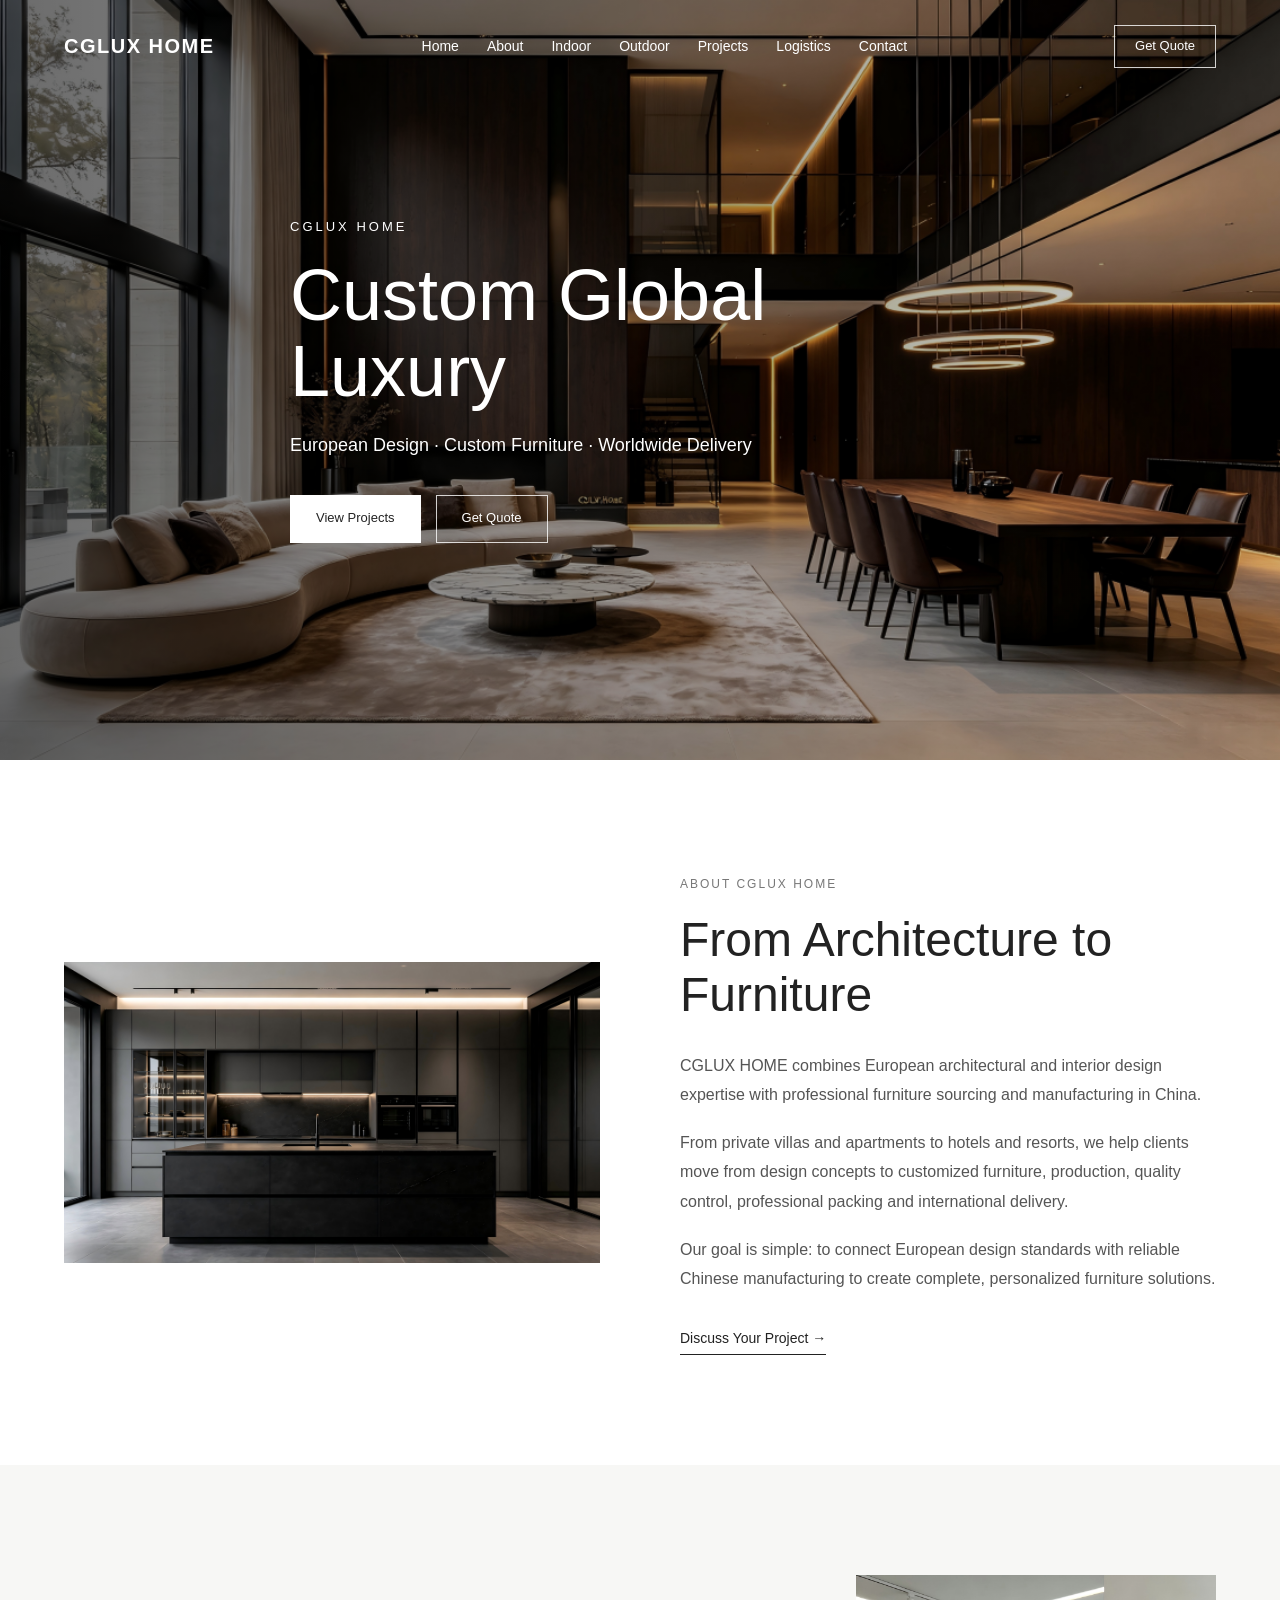
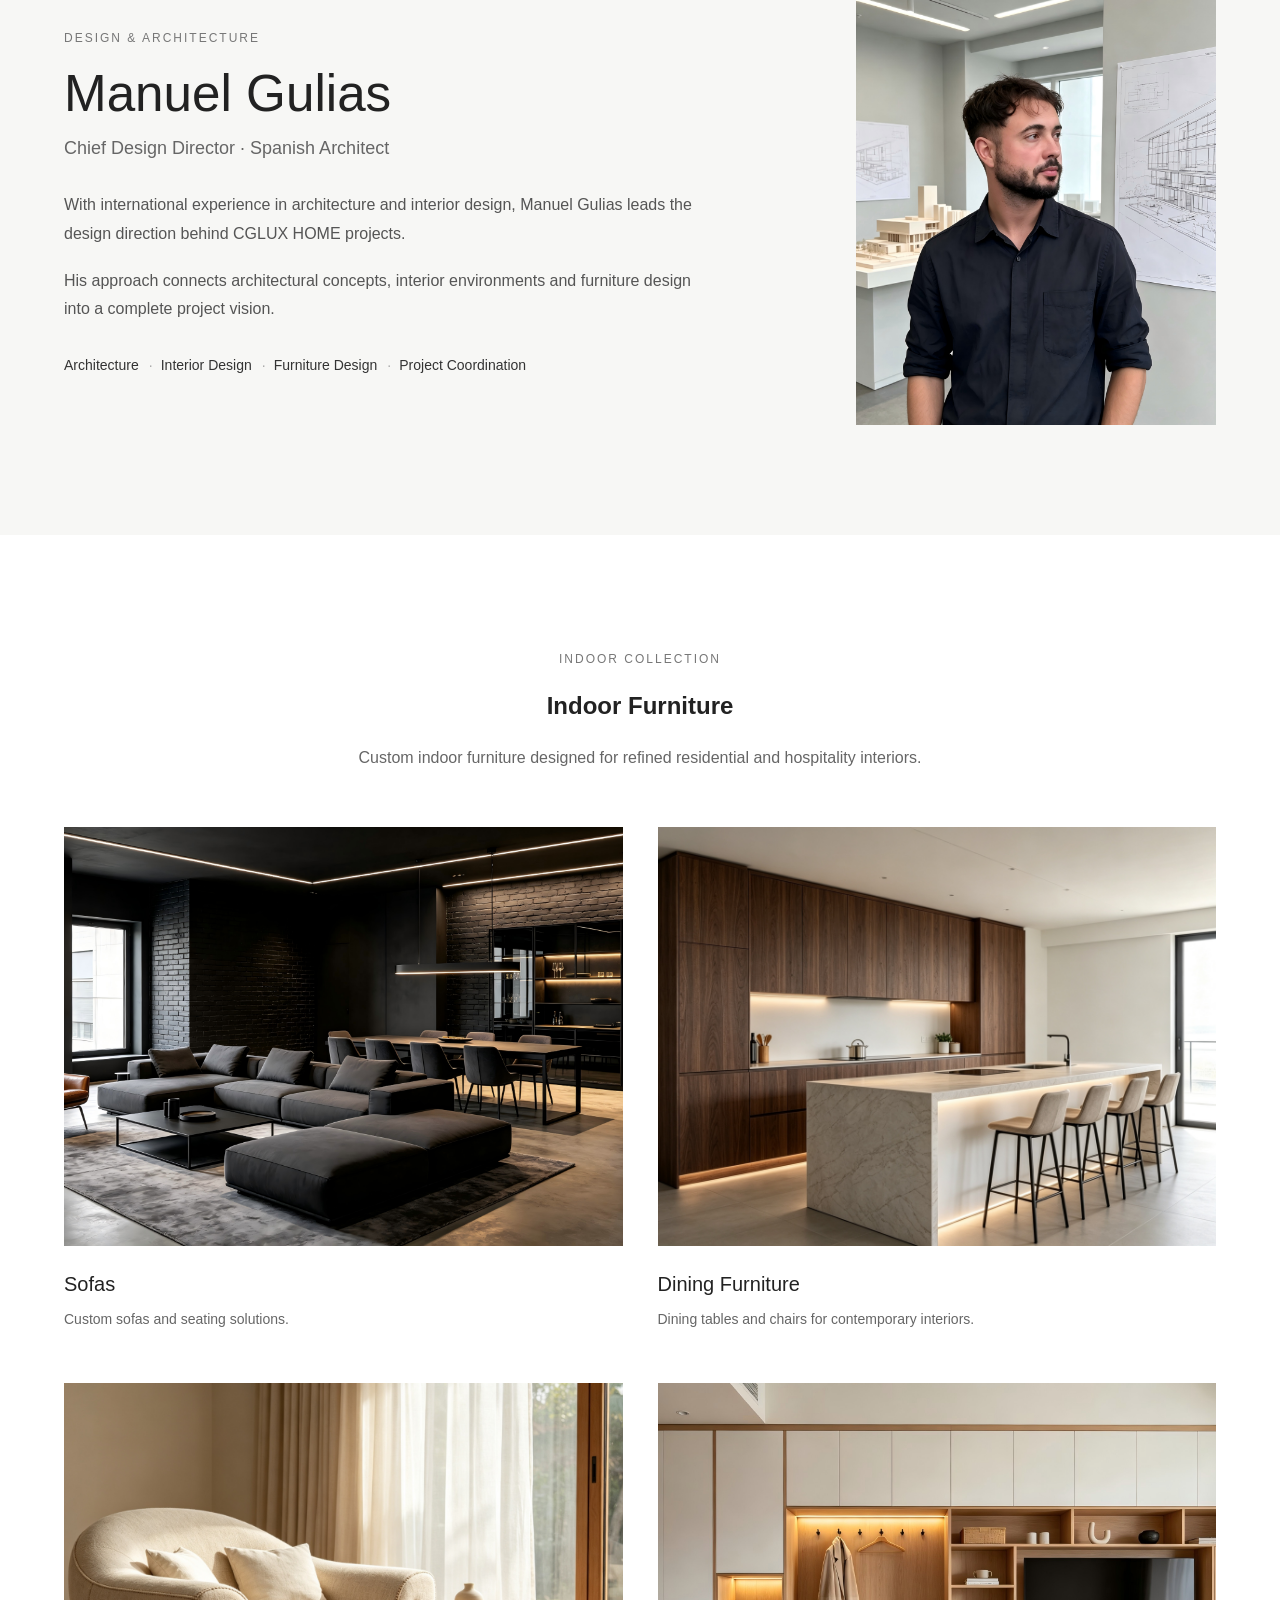
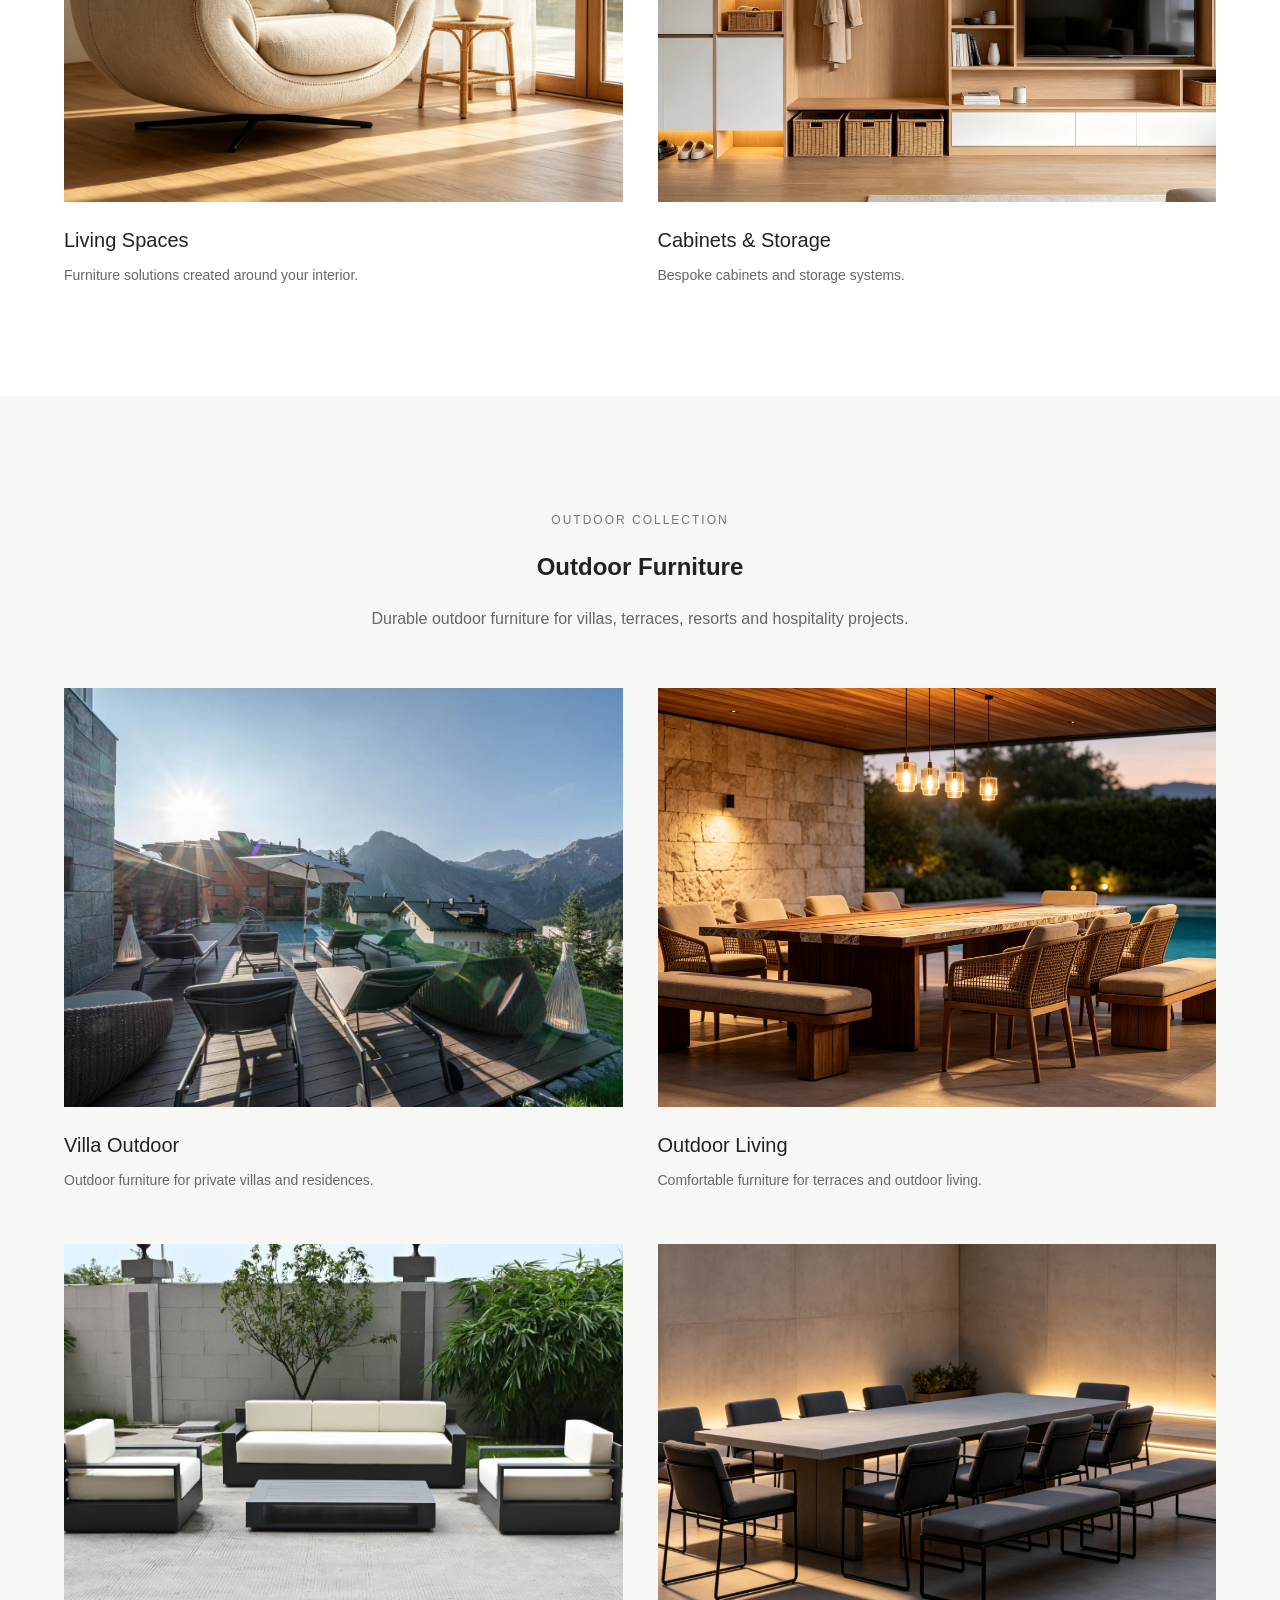
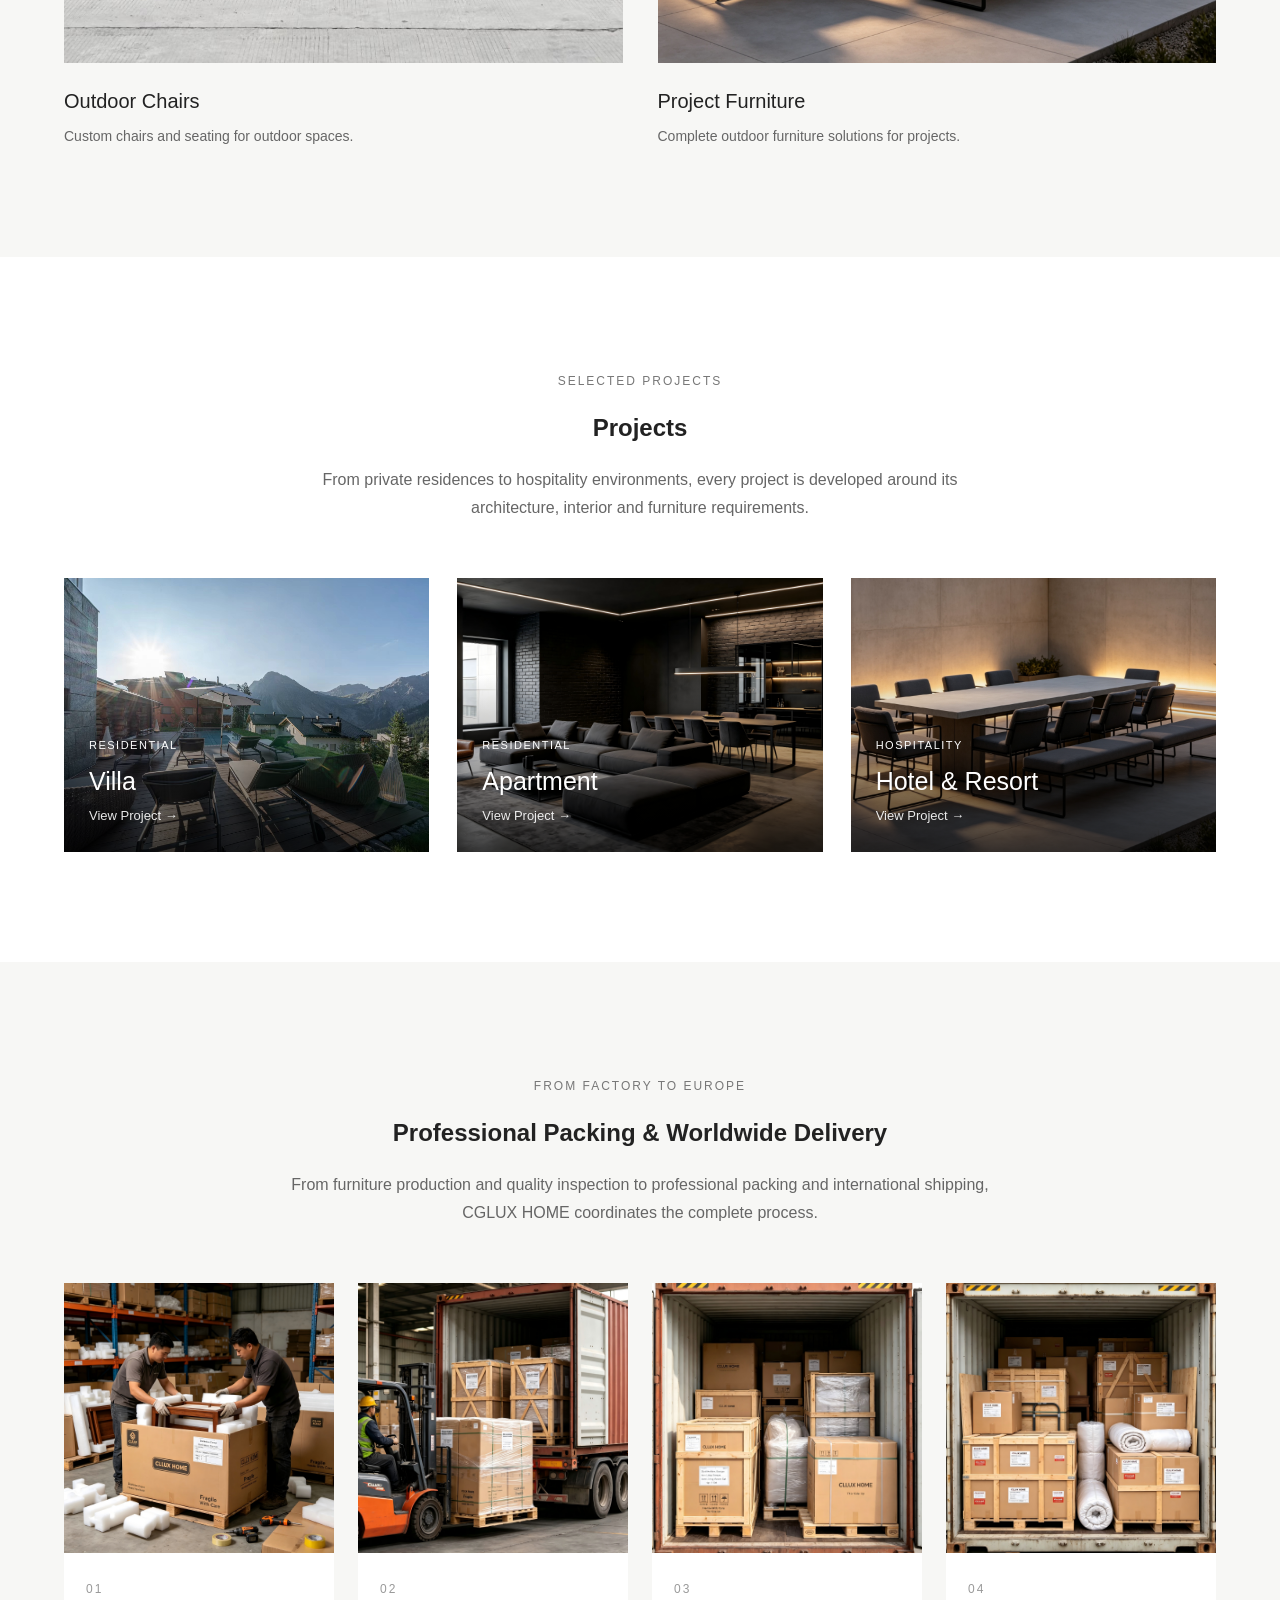
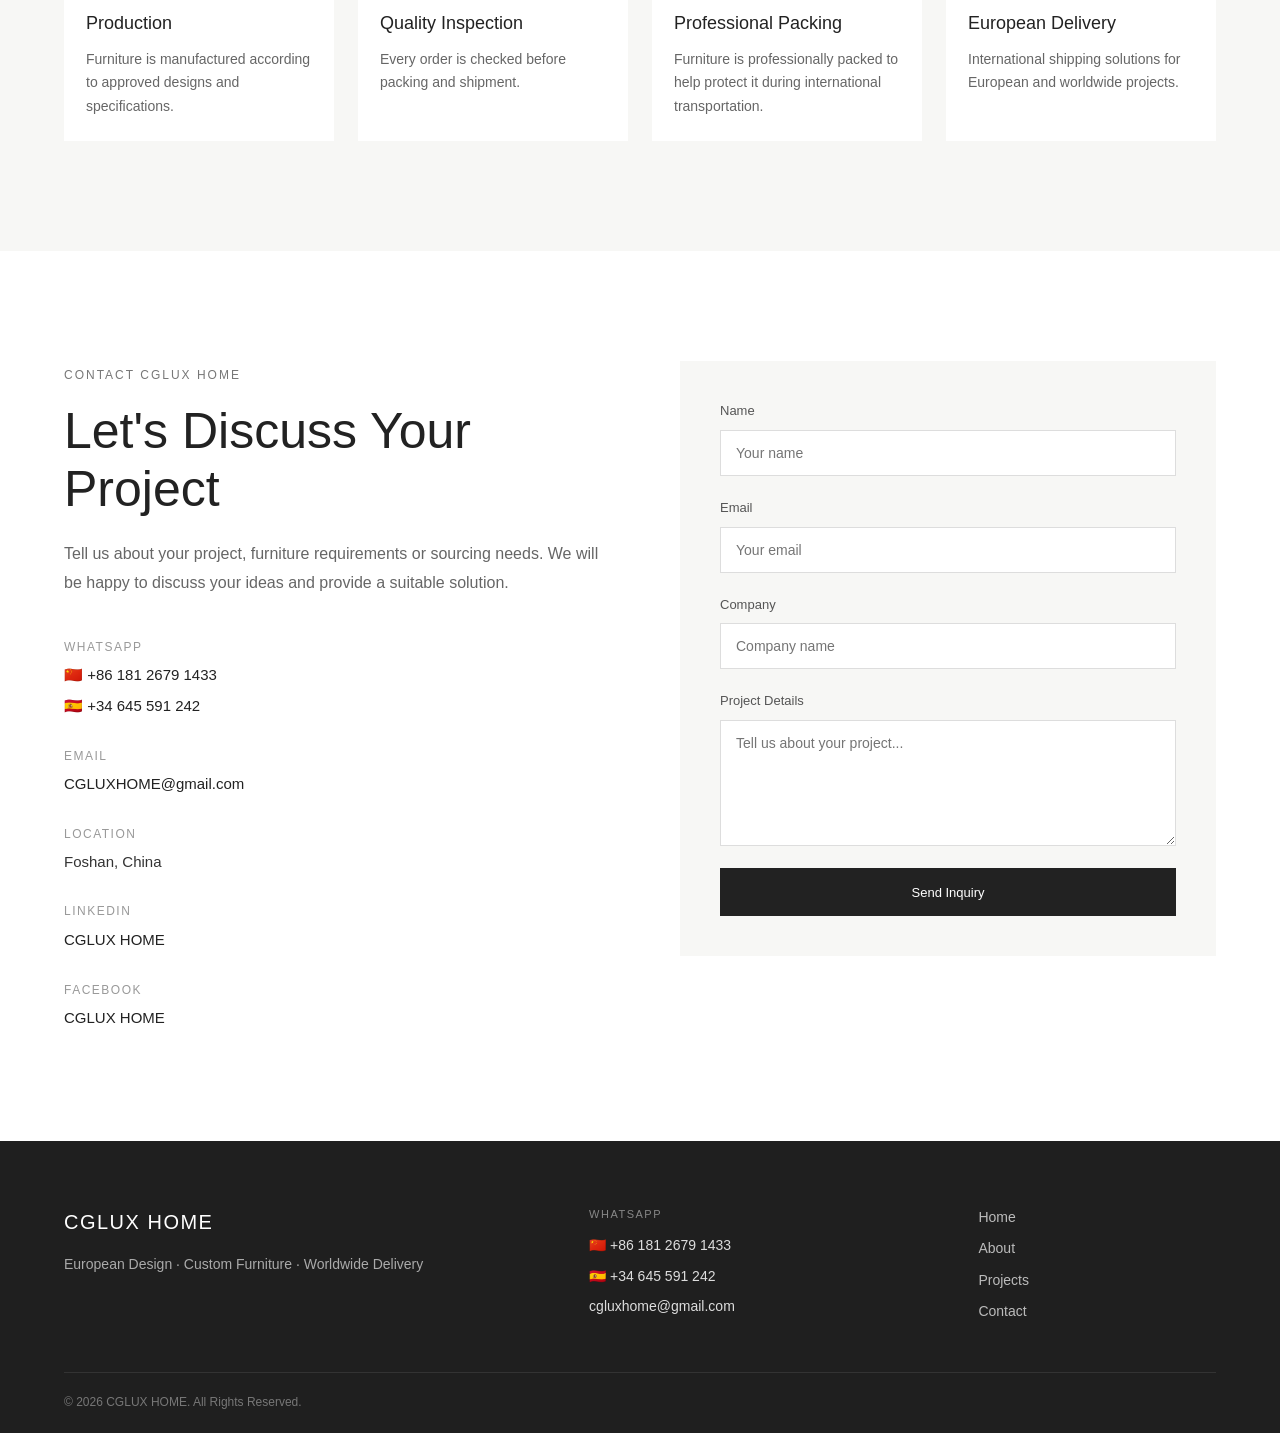
==== index.html @ 219943bb "Correct email address in index.html" ====
<!DOCTYPE html>
<html lang="en">

<head>

    <meta charset="UTF-8">

    <meta
        name="viewport"
        content="width=device-width, initial-scale=1.0"
    >

    <title>
        CGLUX HOME | Architecture, Interior & Custom Furniture
    </title>

    <meta
        name="description"
        content="CGLUX HOME combines European architecture and interior design expertise with custom furniture sourcing and manufacturing in China for villas, apartments, hotels and resorts."
    >

    <link
        rel="stylesheet"
        href="css/style.css"
    >

</head>


<body>


<!-- ================= HEADER ================= -->

<header class="header">

    <div class="container header-inner">

        <a
            href="#home"
            class="logo"
        >
            CGLUX HOME
        </a>


        <nav class="nav">

            <a href="#home">Home</a>

            <a href="#about">About</a>

            <a href="#indoor">Indoor</a>

            <a href="#outdoor">Outdoor</a>

            <a href="#projects">Projects</a>

            <a href="#logistics">Logistics</a>

            <a href="#contact">Contact</a>

        </nav>


        <a
            href="#contact"
            class="header-cta"
        >
            Get Quote
        </a>

    </div>

</header>



<!-- ================= HERO ================= -->

<section
    class="hero"
    id="home"
    style="background-image:url('assets/images/hero/indooertable.png');"
>

    <div class="hero-overlay"></div>


    <div class="container hero-content">

        <p class="hero-label">
            CGLUX HOME
        </p>


        <h1>
            Custom Global Luxury
        </h1>


        <p class="hero-subtitle">
            European Design · Custom Furniture · Worldwide Delivery
        </p>


        <div class="hero-buttons">

            <a
                href="#projects"
                class="btn btn-light"
            >
                View Projects
            </a>


            <a
                href="#contact"
                class="btn btn-outline"
            >
                Get Quote
            </a>

        </div>

    </div>

</section>



<!-- ================= ABOUT ================= -->

<section
    class="section about-section"
    id="about"
>

    <div class="container about-grid">


        <div class="about-image">

            <img
                src="assets/images/hero/about/about/indoorkicten.png"
                alt="Custom furniture interior design"
            >

        </div>



        <div class="about-content">

            <span class="section-label">
                ABOUT CGLUX HOME
            </span>


            <h2>
                From Architecture to Furniture
            </h2>


            <p>
                CGLUX HOME combines European architectural and interior
                design expertise with professional furniture sourcing
                and manufacturing in China.
            </p>


            <p>
                From private villas and apartments to hotels and resorts,
                we help clients move from design concepts to customized
                furniture, production, quality control, professional
                packing and international delivery.
            </p>


            <p>
                Our goal is simple: to connect European design standards
                with reliable Chinese manufacturing to create complete,
                personalized furniture solutions.
            </p>


            <a
                href="#contact"
                class="text-link"
            >
                Discuss Your Project →
            </a>

        </div>

    </div>

</section>



<!-- ================= DESIGNER ================= -->

<section
    class="section designer-section"
>

    <div class="container designer-grid">


        <div class="designer-content">

            <span class="section-label">
                DESIGN & ARCHITECTURE
            </span>


            <h2>
                Manuel Gulias
            </h2>


            <h3>
                Chief Design Director · Spanish Architect
            </h3>


            <p>
                With international experience in architecture and
                interior design, Manuel Gulias leads the design direction
                behind CGLUX HOME projects.
            </p>


            <p>
                His approach connects architectural concepts, interior
                environments and furniture design into a complete
                project vision.
            </p>


            <div class="designer-services">

                <span>
                    Architecture
                </span>

                <span>
                    Interior Design
                </span>

                <span>
                    Furniture Design
                </span>

                <span>
                    Project Coordination
                </span>

            </div>

        </div>



        <div class="designer-image">

            <img
                src="assets/images/hero/designer/manuel-gulias1.png"
                alt="Manuel Gulias Spanish Architect"
            >

        </div>

    </div>

</section>



<!-- ================= INDOOR ================= -->

<section
    class="section products-section"
    id="indoor"
>

    <div class="container">


        <div class="section-heading">

            <span class="section-label">
                INDOOR COLLECTION
            </span>


            <h2>
                Indoor Furniture
            </h2>


            <p>
                Custom indoor furniture designed for refined residential
                and hospitality interiors.
            </p>

        </div>



        <div class="product-grid">


            <div class="product-card">

                <div class="product-image">

                    <img
                        src="assets/images/hero/Indoor/indoorsofa.png"
                        alt="Custom indoor sofa"
                    >

                </div>


                <h3>
                    Sofas
                </h3>


                <p>
                    Custom sofas and seating solutions.
                </p>

            </div>



            <div class="product-card">

                <div class="product-image">

                    <img
                        src="assets/images/hero/Indoor/dining3.png"
                        alt="Custom dining furniture"
                    >

                </div>


                <h3>
                    Dining Furniture
                </h3>


                <p>
                    Dining tables and chairs for contemporary interiors.
                </p>

            </div>



            <div class="product-card">

                <div class="product-image">

                    <img
                        src="assets/images/hero/Indoor/indoor%206.png"
                        alt="Custom indoor furniture"
                    >

                </div>


                <h3>
                    Living Spaces
                </h3>


                <p>
                    Furniture solutions created around your interior.
                </p>

            </div>



            <div class="product-card">

                <div class="product-image">

                    <img
                        src="assets/images/hero/Indoor/lockers.png"
                        alt="Custom cabinets and storage"
                    >

                </div>


                <h3>
                    Cabinets & Storage
                </h3>


                <p>
                    Bespoke cabinets and storage systems.
                </p>

            </div>


        </div>

    </div>

</section>



<!-- ================= OUTDOOR ================= -->

<section
    class="section products-section outdoor-section"
    id="outdoor"
>

    <div class="container">


        <div class="section-heading">

            <span class="section-label">
                OUTDOOR COLLECTION
            </span>


            <h2>
                Outdoor Furniture
            </h2>


            <p>
                Durable outdoor furniture for villas, terraces,
                resorts and hospitality projects.
            </p>

        </div>



        <div class="product-grid">


            <div class="product-card">

                <div class="product-image">

                    <img
                        src="assets/images/hero/outdoor/outdoorvill.jpg"
                        alt="Outdoor villa furniture"
                    >

                </div>


                <h3>
                    Villa Outdoor
                </h3>


                <p>
                    Outdoor furniture for private villas and residences.
                </p>

            </div>



            <div class="product-card">

                <div class="product-image">

                    <img
                        src="assets/images/hero/outdoor/outdoor%206.png"
                        alt="Outdoor furniture"
                    >

                </div>


                <h3>
                    Outdoor Living
                </h3>


                <p>
                    Comfortable furniture for terraces and outdoor living.
                </p>

            </div>



            <div class="product-card">

                <div class="product-image">

                    <img
                        src="assets/images/hero/outdoor/outdoorchair.jpg"
                        alt="Outdoor chairs"
                    >

                </div>


                <h3>
                    Outdoor Chairs
                </h3>


                <p>
                    Custom chairs and seating for outdoor spaces.
                </p>

            </div>



            <div class="product-card">

                <div class="product-image">

                    <img
                        src="assets/images/hero/outdoor/outdoorpj.png"
                        alt="Outdoor furniture project"
                    >

                </div>


                <h3>
                    Project Furniture
                </h3>


                <p>
                    Complete outdoor furniture solutions for projects.
                </p>

            </div>


        </div>

    </div>

</section>



<!-- ================= PROJECTS ================= -->

<section
    class="section projects-section"
    id="projects"
>

    <div class="container">


        <div class="section-heading">

            <span class="section-label">
                SELECTED PROJECTS
            </span>


            <h2>
                Projects
            </h2>


            <p>
                From private residences to hospitality environments,
                every project is developed around its architecture,
                interior and furniture requirements.
            </p>

        </div>



        <div class="project-grid">


            <a
                href="projects/villa.html"
                class="project-card"
            >

                <img
                    src="assets/images/hero/outdoor/outdoorvill.jpg"
                    alt="Villa project"
                >


                <div class="project-overlay">

                    <span>
                        Residential
                    </span>


                    <h3>
                        Villa
                    </h3>


                    <p>
                        View Project →
                    </p>

                </div>

            </a>



            <a
                href="projects/apartment.html"
                class="project-card"
            >

                <img
                    src="assets/images/hero/Indoor/indoorsofa.png"
                    alt="Apartment project"
                >


                <div class="project-overlay">

                    <span>
                        Residential
                    </span>


                    <h3>
                        Apartment
                    </h3>


                    <p>
                        View Project →
                    </p>

                </div>

            </a>



            <a
                href="projects/hospitality.html"
                class="project-card"
            >

                <img
                    src="assets/images/hero/outdoor/outdoorpj.png"
                    alt="Hospitality project"
                >


                <div class="project-overlay">

                    <span>
                        Hospitality
                    </span>


                    <h3>
                        Hotel & Resort
                    </h3>


                    <p>
                        View Project →
                    </p>

                </div>

            </a>


        </div>

    </div>

</section>



<!-- ================= LOGISTICS ================= -->

<section
    class="section logistics-section"
    id="logistics"
>

    <div class="container">


        <div class="section-heading">

            <span class="section-label">
                FROM FACTORY TO EUROPE
            </span>


            <h2>
                Professional Packing & Worldwide Delivery
            </h2>


            <p>
                From furniture production and quality inspection to
                professional packing and international shipping,
                CGLUX HOME coordinates the complete process.
            </p>

        </div>



        <div class="logistics-grid">


            <div class="logistics-card">

                <img
                    src="assets/images/hero/delivery/Delivery01.png"
                    alt="Furniture production"
                >


                <div class="logistics-content">

                    <span>
                        01
                    </span>


                    <h3>
                        Production
                    </h3>


                    <p>
                        Furniture is manufactured according to
                        approved designs and specifications.
                    </p>

                </div>

            </div>



            <div class="logistics-card">

                <img
                    src="assets/images/hero/delivery/Delivery02.png"
                    alt="Furniture quality inspection"
                >


                <div class="logistics-content">

                    <span>
                        02
                    </span>


                    <h3>
                        Quality Inspection
                    </h3>


                    <p>
                        Every order is checked before packing and shipment.
                    </p>

                </div>

            </div>



            <div class="logistics-card">

                <img
                    src="assets/images/hero/delivery/Delivery03.png"
                    alt="Professional furniture packing"
                >


                <div class="logistics-content">

                    <span>
                        03
                    </span>


                    <h3>
                        Professional Packing
                    </h3>


                    <p>
                        Furniture is professionally packed to help
                        protect it during international transportation.
                    </p>

                </div>

            </div>



            <div class="logistics-card">

                <img
                    src="assets/images/hero/delivery/Delivery04.png"
                    alt="European furniture delivery"
                >


                <div class="logistics-content">

                    <span>
                        04
                    </span>


                    <h3>
                        European Delivery
                    </h3>


                    <p>
                        International shipping solutions for
                        European and worldwide projects.
                    </p>

                </div>

            </div>


        </div>

    </div>

</section>



<!-- ================= CONTACT ================= -->

<section
    class="section contact-section"
    id="contact"
>

    <div class="container contact-grid">


        <div class="contact-content">

            <span class="section-label">
                CONTACT CGLUX HOME
            </span>


            <h2>
                Let's Discuss Your Project
            </h2>


            <p>
                Tell us about your project, furniture requirements
                or sourcing needs. We will be happy to discuss
                your ideas and provide a suitable solution.
            </p>


            <div class="contact-details">


                <div class="contact-item">

                    <span>
                        WhatsApp
                    </span>


                    <a
                        href="https://wa.me/8618126791433"
                        target="_blank"
                        rel="noopener"
                    >
                        🇨🇳 +86 181 2679 1433
                    </a>


                    <a
                        href="https://wa.me/34645591242"
                        target="_blank"
                        rel="noopener"
                    >
                        🇪🇸 +34 645 591 242
                    </a>

                </div>



                <div class="contact-item">

                    <span>
                        Email
                    </span>


                    <a
                        href="mailto:CGLUXHOME@gmail.com"
                    >
                        CGLUXHOME@gmail.com
                    </a>

                </div>



                <div class="contact-item">

                    <span>
                        Location
                    </span>


                    <p>
                        Foshan, China
                    </p>

                </div>



                <div class="contact-item">

                    <span>
                        LinkedIn
                    </span>


                    <a
                        href="https://www.linkedin.com/in/ccluxhome/"
                        target="_blank"
                        rel="noopener"
                    >
                        CGLUX HOME
                    </a>

                </div>



                <div class="contact-item">

                    <span>
                        Facebook
                    </span>


                    <a
                        href="https://www.facebook.com/profile.php?id=61577433806912"
                        target="_blank"
                        rel="noopener"
                    >
                        CGLUX HOME
                    </a>

                </div>


            </div>

        </div>



        <div class="contact-form-wrapper">

            <form
                class="contact-form"
                action="https://formsubmit.co/CGLUXHOME@gmail.com"
                method="POST"
            >

                <input
                    type="hidden"
                    name="_subject"
                    value="New CGLUX HOME Project Inquiry"
                >

                <input
                    type="hidden"
                    name="_captcha"
                    value="false"
                >

                <input
                    type="hidden"
                    name="_template"
                    value="table"
                >


                <div class="form-group">

                    <label for="name">
                        Name
                    </label>


                    <input
                        type="text"
                        id="name"
                        name="name"
                        placeholder="Your name"
                        required
                    >

                </div>



                <div class="form-group">

                    <label for="email">
                        Email
                    </label>


                    <input
                        type="email"
                        id="email"
                        name="email"
                        placeholder="Your email"
                        required
                    >

                </div>



                <div class="form-group">

                    <label for="company">
                        Company
                    </label>


                    <input
                        type="text"
                        id="company"
                        name="company"
                        placeholder="Company name"
                    >

                </div>



                <div class="form-group">

                    <label for="message">
                        Project Details
                    </label>


                    <textarea
                        id="message"
                        name="message"
                        rows="6"
                        placeholder="Tell us about your project..."
                        required
                    ></textarea>

                </div>



                <button
                    type="submit"
                    class="btn btn-dark"
                >
                    Send Inquiry
                </button>

            </form>

        </div>

    </div>

</section>



<!-- ================= FOOTER ================= -->

<footer class="footer">

    <div class="container footer-inner">


        <div class="footer-brand">

            <a
                href="#home"
                class="footer-logo"
            >
                CGLUX HOME
            </a>


            <p>
                European Design · Custom Furniture · Worldwide Delivery
            </p>

        </div>



        <div class="footer-contact">

            <span>
                WhatsApp
            </span>


            <a
                href="https://wa.me/8618126791433"
                target="_blank"
                rel="noopener"
            >
                🇨🇳 +86 181 2679 1433
            </a>


            <a
                href="https://wa.me/34645591242"
                target="_blank"
                rel="noopener"
            >
                🇪🇸 +34 645 591 242
            </a>


            <a
                href="mailto:cgluxhome@gmail.com"
            >
                cgluxhome@gmail.com
            </a>

        </div>



        <div class="footer-links">

            <a href="#home">
                Home
            </a>


            <a href="#about">
                About
            </a>


            <a href="#projects">
                Projects
            </a>


            <a href="#contact">
                Contact
            </a>

        </div>

    </div>



    <div class="container footer-bottom">

        <p>
            © 2026 CGLUX HOME. All Rights Reserved.
        </p>

    </div>

</footer>



</body>

</html>
---- css/style.css ----
* {
    margin: 0;
    padding: 0;
    box-sizing: border-box;
}


html {
    scroll-behavior: smooth;
}


body {
    font-family:
        "Helvetica Neue",
        Arial,
        sans-serif;

    color: #222;

    background: #fff;

    line-height: 1.6;
}


img {
    width: 100%;
    display: block;
}


a {
    text-decoration: none;
    color: inherit;
}


.container {
    width: min(1180px, 90%);
    margin: 0 auto;
}


.section {
    padding: 110px 0;
}


.section-label {
    display: inline-block;

    font-size: 12px;

    letter-spacing: 2px;

    text-transform: uppercase;

    color: #777;

    margin-bottom: 18px;
}


.section-heading {
    max-width: 720px;

    margin: 0 auto 55px;

    text-align: center;
}


.section-heading h2 {
    margin-bottom: 18px;
}


.section-heading p {
    color: #666;

    line-height: 1.8;
}


/* ================= HEADER ================= */

.header {
    position: absolute;

    top: 0;
    left: 0;

    width: 100%;

    z-index: 20;

    padding: 25px 0;

    color: #fff;
}


.header-inner {
    display: flex;

    align-items: center;

    justify-content: space-between;

    gap: 30px;
}


.logo {
    font-size: 20px;

    font-weight: 600;

    letter-spacing: 1.5px;
}


.nav {
    display: flex;

    align-items: center;

    gap: 28px;
}


.nav a {
    font-size: 14px;

    transition: opacity 0.3s ease;
}


.nav a:hover {
    opacity: 0.65;
}


.header-cta {
    padding: 10px 20px;

    border: 1px solid rgba(255,255,255,0.8);

    font-size: 13px;

    transition: all 0.3s ease;
}


.header-cta:hover {
    background: #fff;

    color: #222;
}


/* ================= HERO ================= */

.hero {
    min-height: 760px;

    display: flex;

    align-items: center;

    position: relative;

    background-position: center center;

    background-size: cover;

    background-repeat: no-repeat;

    color: #fff;
}


.hero-overlay {
    position: absolute;

    inset: 0;

    background:
        linear-gradient(
            90deg,
            rgba(0,0,0,0.58),
            rgba(0,0,0,0.18)
        );
}


.hero-content {
    position: relative;

    z-index: 2;

    max-width: 700px;
}


.hero-label {
    font-size: 13px;

    letter-spacing: 3px;

    margin-bottom: 20px;
}


.hero h1 {
    font-size: clamp(42px, 6vw, 72px);

    line-height: 1.05;

    font-weight: 500;

    margin-bottom: 22px;
}


.hero-subtitle {
    font-size: 18px;

    margin-bottom: 35px;
}


.hero-buttons {
    display: flex;

    gap: 15px;

    flex-wrap: wrap;
}


.btn {
    display: inline-flex;

    align-items: center;

    justify-content: center;

    min-height: 48px;

    padding: 0 25px;

    font-size: 13px;

    border: 1px solid transparent;

    cursor: pointer;

    transition: all 0.3s ease;
}


.btn-light {
    background: #fff;

    color: #222;
}


.btn-light:hover {
    background: transparent;

    color: #fff;

    border-color: #fff;
}


.btn-outline {
    border-color: rgba(255,255,255,0.8);

    color: #fff;
}


.btn-outline:hover {
    background: #fff;

    color: #222;
}


.btn-dark {
    background: #222;

    color: #fff;

    border-color: #222;
}


.btn-dark:hover {
    background: #444;

    border-color: #444;
}


/* ================= ABOUT ================= */

.about-section {
    background: #fff;
}


.about-grid {
    display: grid;

    grid-template-columns: 1fr 1fr;

    align-items: center;

    gap: 80px;
}


.about-image {
    width: 100%;

    overflow: hidden;

    background: #f3f3f3;
}


.about-image img {
    width: 100%;

    height: auto;

    display: block;

    object-fit: contain;
}


.about-content {
    max-width: 570px;
}


.about-content h2 {
    font-size: clamp(34px, 4vw, 48px);

    line-height: 1.15;

    font-weight: 500;

    margin-bottom: 28px;
}


.about-content p {
    color: #555;

    line-height: 1.85;

    margin-bottom: 18px;
}


.text-link {
    display: inline-block;

    margin-top: 15px;

    font-size: 14px;

    border-bottom: 1px solid #222;

    padding-bottom: 5px;
}


/* ================= DESIGNER ================= */

.designer-section {
    background: #f7f7f5;
}


.designer-grid {
    display: grid;

    grid-template-columns: minmax(0, 1.2fr) minmax(280px, 0.65fr);

    align-items: center;

    gap: 90px;
}


.designer-content {
    max-width: 650px;
}


.designer-content h2 {
    font-size: clamp(36px, 4vw, 52px);

    line-height: 1.1;

    font-weight: 500;

    margin-bottom: 12px;
}


.designer-content h3 {
    font-size: 18px;

    font-weight: 400;

    color: #666;

    margin-bottom: 28px;
}


.designer-content p {
    color: #555;

    line-height: 1.8;

    margin-bottom: 18px;
}


.designer-services {
    display: flex;

    flex-wrap: wrap;

    gap: 10px 22px;

    margin-top: 30px;
}


.designer-services span {
    font-size: 14px;

    color: #333;

    position: relative;
}


.designer-services span:not(:last-child)::after {
    content: "·";

    position: absolute;

    right: -14px;

    color: #aaa;
}


/*
    Designer photo:
    Keep the original image ratio.
    Do NOT crop.
    Keep the image smaller and balanced.
*/

.designer-image {
    width: 100%;

    max-width: 360px;

    justify-self: end;

    background: transparent;

    overflow: visible;
}


.designer-image img {
    width: 100%;

    height: auto;

    display: block;

    object-fit: contain;
}


/* ================= PRODUCTS ================= */

.products-section {
    background: #fff;
}


.product-grid {
    display: grid;

    grid-template-columns:
        repeat(2, minmax(0, 1fr));

    gap: 52px 35px;
}


.product-card {
    min-width: 0;
}


.product-image {
    width: 100%;

    aspect-ratio: 4 / 3;

    overflow: hidden;

    background: #f5f5f5;

    margin-bottom: 22px;
}


.product-image img {
    width: 100%;

    height: 100%;

    object-fit: cover;

    object-position: center;

    transition:
        transform 0.4s ease;
}


.product-card:hover .product-image img {
    transform: scale(1.03);
}


.product-card h3 {
    font-size: 20px;

    font-weight: 500;

    margin-bottom: 8px;
}


.product-card p {
    color: #666;

    font-size: 14px;
}


/* ================= OUTDOOR ================= */

.outdoor-section {
    background: #f7f7f5;
}


/* ================= PROJECTS ================= */

.projects-section {
    background: #fff;
}


.project-grid {
    display: grid;

    grid-template-columns:
        repeat(3, minmax(0, 1fr));

    gap: 28px;
}


.project-card {
    position: relative;

    aspect-ratio: 4 / 3;

    overflow: hidden;

    background: #eee;

    display: block;
}


.project-card > img {
    width: 100%;

    height: 100%;

    object-fit: cover;

    object-position: center;

    transition:
        transform 0.5s ease;
}


.project-card:hover > img {
    transform: scale(1.04);
}


.project-overlay {
    position: absolute;

    left: 0;

    bottom: 0;

    width: 100%;

    padding: 55px 25px 25px;

    color: #fff;

    background:
        linear-gradient(
            transparent,
            rgba(0,0,0,0.72)
        );
}


.project-overlay span {
    font-size: 11px;

    letter-spacing: 1.5px;

    text-transform: uppercase;
}


.project-overlay h3 {
    font-size: 25px;

    font-weight: 500;

    margin: 5px 0;
}


.project-overlay p {
    font-size: 13px;

    opacity: 0.9;
}


/* ================= LOGISTICS ================= */

.logistics-section {
    background: #f7f7f5;
}


.logistics-grid {
    display: grid;

    grid-template-columns:
        repeat(4, minmax(0, 1fr));

    gap: 24px;
}


.logistics-card {
    background: #fff;

    overflow: hidden;
}


.logistics-card > img {
    width: 100%;

    aspect-ratio: 1 / 1;

    object-fit: cover;

    object-position: center;
}


.logistics-content {
    padding: 22px;
}


.logistics-content > span {
    font-size: 12px;

    letter-spacing: 2px;

    color: #999;
}


.logistics-content h3 {
    font-size: 18px;

    font-weight: 500;

    margin: 8px 0 10px;
}


.logistics-content p {
    color: #666;

    font-size: 14px;

    line-height: 1.7;
}


/* ================= CONTACT ================= */

.contact-section {
    background: #fff;
}


.contact-grid {
    display: grid;

    grid-template-columns:
        1fr 1fr;

    gap: 80px;

    align-items: start;
}


.contact-content {
    max-width: 560px;
}


.contact-content h2 {
    font-size: clamp(36px, 4vw, 50px);

    line-height: 1.15;

    font-weight: 500;

    margin-bottom: 22px;
}


.contact-content > p {
    color: #666;

    line-height: 1.8;

    margin-bottom: 40px;
}


.contact-details {
    display: flex;

    flex-direction: column;

    gap: 28px;
}


.contact-item {
    display: flex;

    flex-direction: column;

    align-items: flex-start;

    gap: 6px;
}


.contact-item > span {
    font-size: 12px;

    letter-spacing: 1.5px;

    text-transform: uppercase;

    color: #999;
}


.contact-item a {
    display: block;

    width: fit-content;

    font-size: 15px;

    color: #222;

    border-bottom: 1px solid transparent;

    transition:
        border-color 0.3s ease;
}


.contact-item a:hover {
    border-bottom-color: #222;
}


.contact-item p {
    font-size: 15px;

    color: #333;
}


/* ================= CONTACT FORM ================= */

.contact-form-wrapper {
    background: #f7f7f5;

    padding: 40px;
}


.contact-form {
    display: flex;

    flex-direction: column;

    gap: 22px;
}


.form-group {
    display: flex;

    flex-direction: column;

    gap: 8px;
}


.form-group label {
    font-size: 13px;

    color: #555;
}


.form-group input,
.form-group textarea {
    width: 100%;

    border: 1px solid #ddd;

    background: #fff;

    padding: 14px 15px;

    font-family: inherit;

    font-size: 14px;

    outline: none;
}


.form-group input:focus,
.form-group textarea:focus {
    border-color: #888;
}


.form-group textarea {
    resize: vertical;
}


/* ================= FOOTER ================= */

.footer {
    background: #1f1f1f;

    color: #fff;

    padding-top: 65px;
}


.footer-inner {
    display: grid;

    grid-template-columns:
        1.4fr 1fr 0.7fr;

    gap: 50px;

    padding-bottom: 50px;
}


.footer-logo {
    display: inline-block;

    font-size: 20px;

    letter-spacing: 1.5px;

    margin-bottom: 15px;
}


.footer-brand p {
    color: #aaa;

    font-size: 14px;
}


.footer-contact {
    display: flex;

    flex-direction: column;

    align-items: flex-start;

    gap: 8px;
}


.footer-contact > span {
    color: #888;

    font-size: 11px;

    letter-spacing: 1.5px;

    text-transform: uppercase;

    margin-bottom: 3px;
}


.footer-contact a {
    font-size: 14px;

    color: #ddd;

    transition: color 0.3s ease;
}


.footer-contact a:hover {
    color: #fff;
}


.footer-links {
    display: flex;

    flex-direction: column;

    gap: 9px;
}


.footer-links a {
    font-size: 14px;

    color: #bbb;

    transition: color 0.3s ease;
}


.footer-links a:hover {
    color: #fff;
}


.footer-bottom {
    border-top: 1px solid #333;

    padding: 20px 0;

    color: #777;

    font-size: 12px;
}


/* ================= TABLET ================= */

@media (max-width: 1100px) {

    .nav {
        gap: 18px;
    }


    .designer-grid {
        grid-template-columns:
            minmax(0, 1fr)
            minmax(250px, 0.55fr);

        gap: 55px;
    }


    .designer-image {
        max-width: 320px;
    }


    .logistics-grid {
        grid-template-columns:
            repeat(2, minmax(0, 1fr));
    }

}


/* ================= MOBILE ================= */

@media (max-width: 768px) {

    .section {
        padding: 75px 0;
    }


    .header {
        padding: 18px 0;
    }


    .header-inner {
        flex-wrap: wrap;

        gap: 15px;
    }


    .nav {
        order: 3;

        width: 100%;

        overflow-x: auto;

        justify-content: flex-start;

        padding-bottom: 4px;

        gap: 20px;
    }


    .nav a {
        white-space: nowrap;

        font-size: 13px;
    }


    .header-cta {
        margin-left: auto;
    }


    .hero {
        min-height: 680px;
    }


    .hero-content {
        padding-top: 70px;
    }


    .hero h1 {
        font-size: 43px;
    }


    .hero-subtitle {
        font-size: 16px;
    }


    .about-grid {
        grid-template-columns: 1fr;

        gap: 45px;
    }


    .about-content {
        max-width: 100%;
    }


    .about-image img {
        height: auto;

        object-fit: contain;
    }


    .designer-grid {
        grid-template-columns: 1fr;

        gap: 45px;
    }


    .designer-content {
        max-width: 100%;
    }


    .designer-image {
        width: 75%;

        max-width: 300px;

        justify-self: center;
    }


    .designer-image img {
        height: auto;

        object-fit: contain;
    }


    .product-grid {
        grid-template-columns: 1fr;

        gap: 45px;
    }


    .project-grid {
        grid-template-columns: 1fr;

        gap: 25px;
    }


    .logistics-grid {
        grid-template-columns: 1fr;
    }


    .logistics-card > img {
        aspect-ratio: 4 / 3;
    }


    .contact-grid {
        grid-template-columns: 1fr;

        gap: 50px;
    }


    .contact-form-wrapper {
        padding: 28px 22px;
    }


    .footer-inner {
        grid-template-columns: 1fr;

        gap: 35px;
    }

}


/* ================= SMALL MOBILE ================= */

@media (max-width: 480px) {

    .container {
        width: 90%;
    }


    .hero {
        min-height: 620px;
    }


    .hero h1 {
        font-size: 38px;
    }


    .hero-buttons {
        flex-direction: column;

        align-items: stretch;
    }


    .btn {
        width: 100%;
    }


    .designer-image {
        width: 80%;

        max-width: 280px;
    }


    .product-image {
        aspect-ratio: 4 / 3;
    }


    .project-card {
        aspect-ratio: 4 / 3;
    }

}
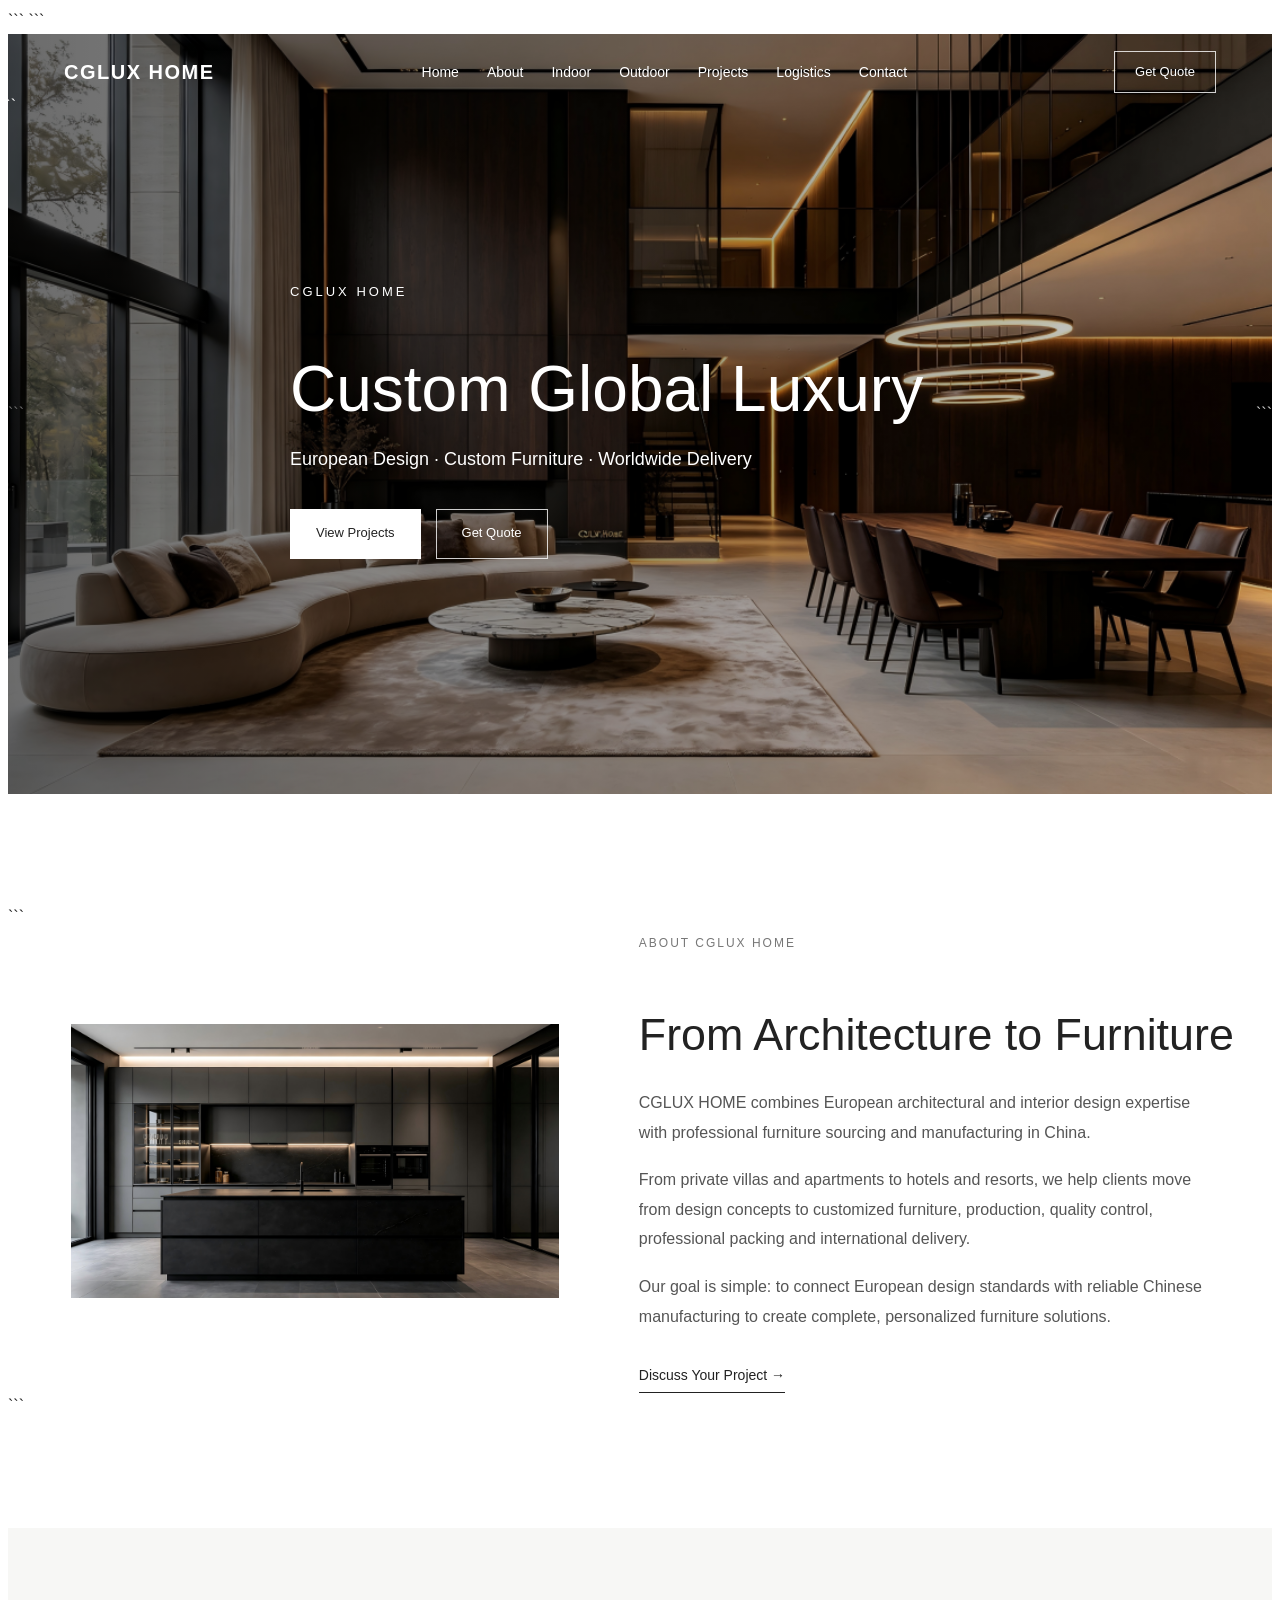
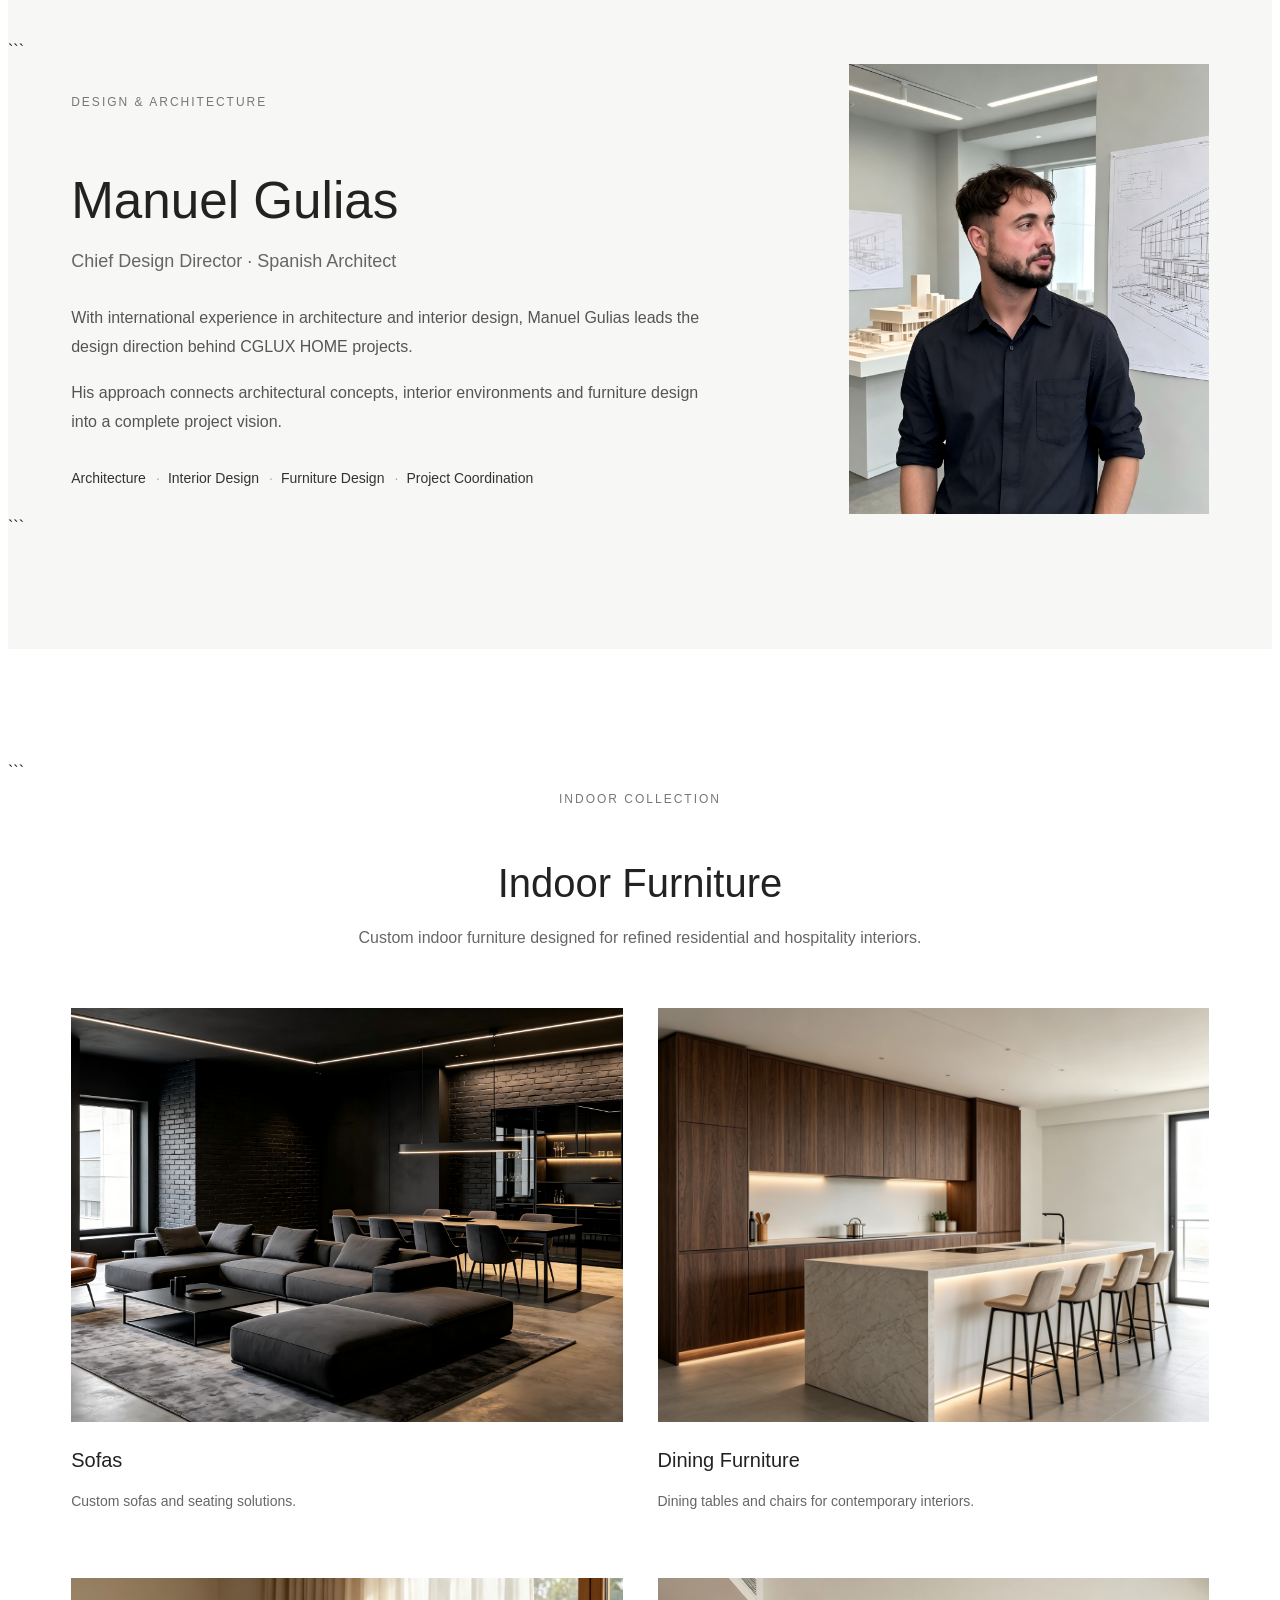
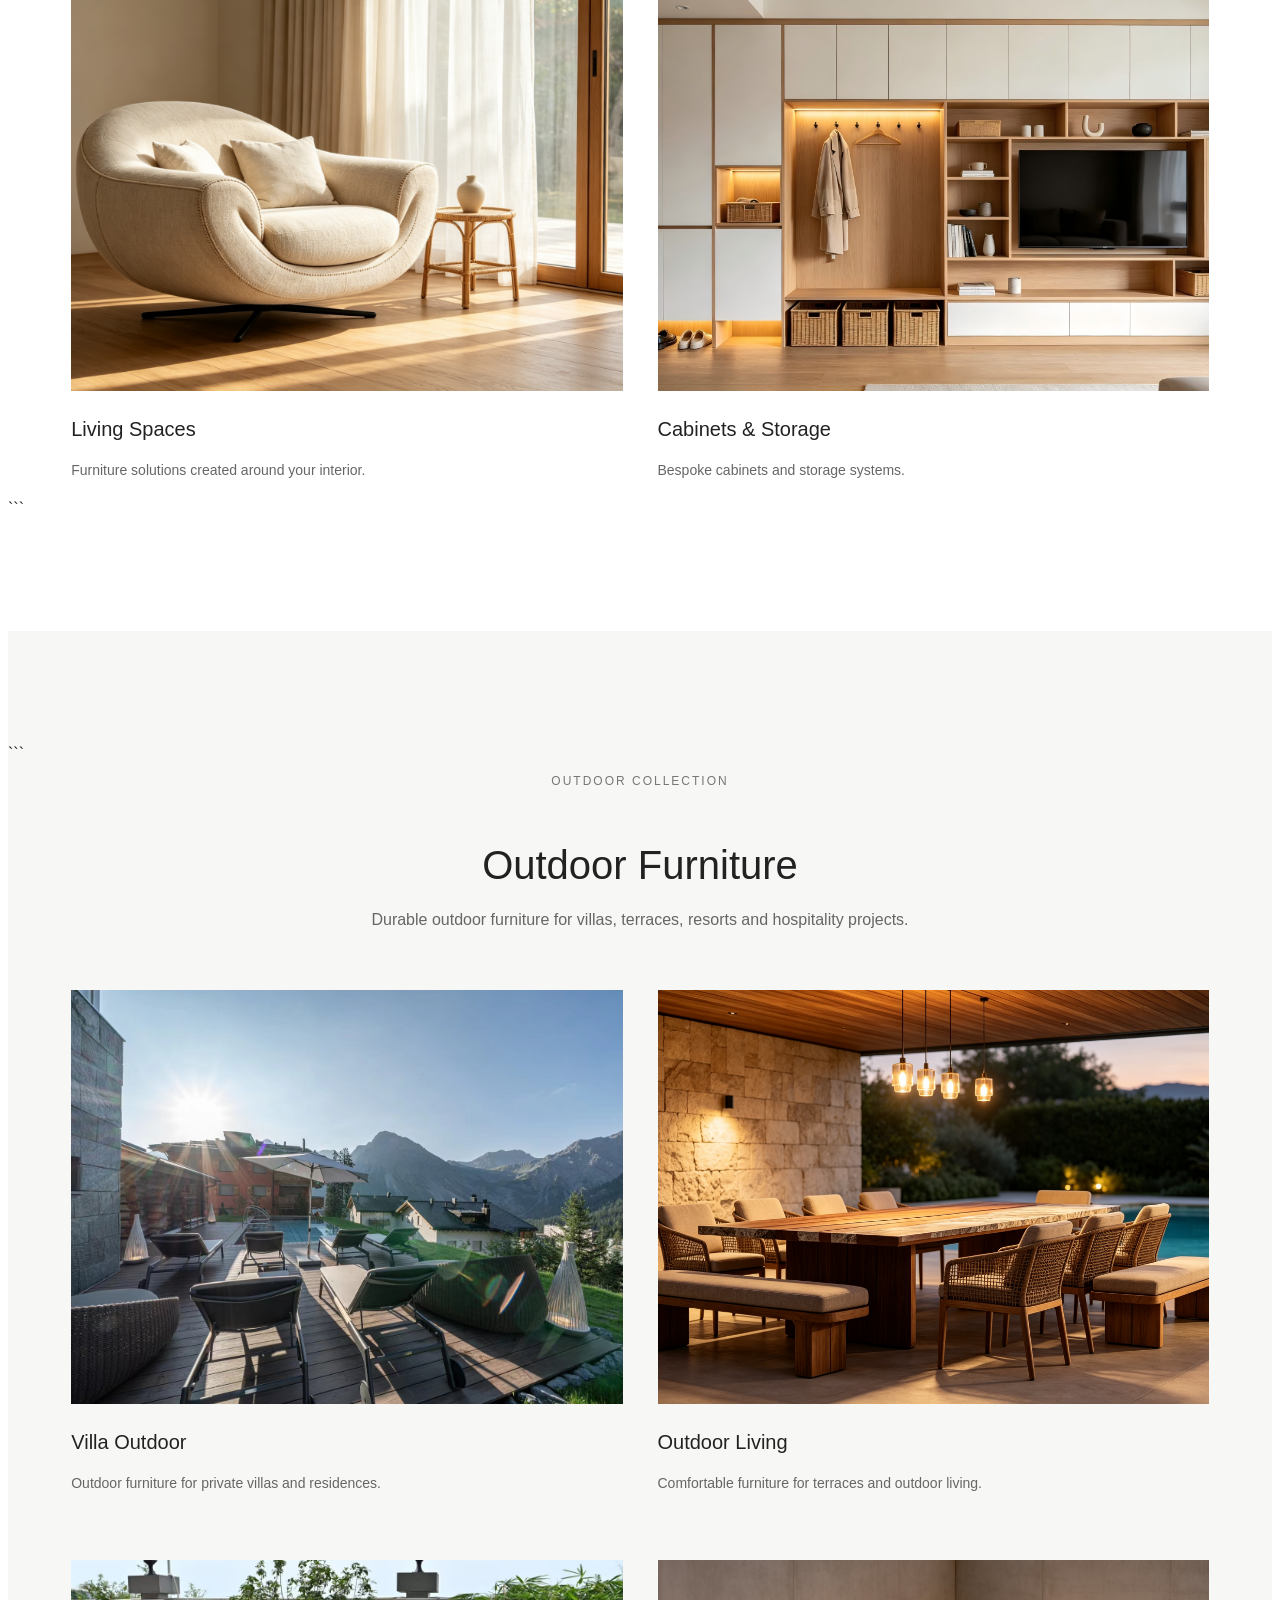
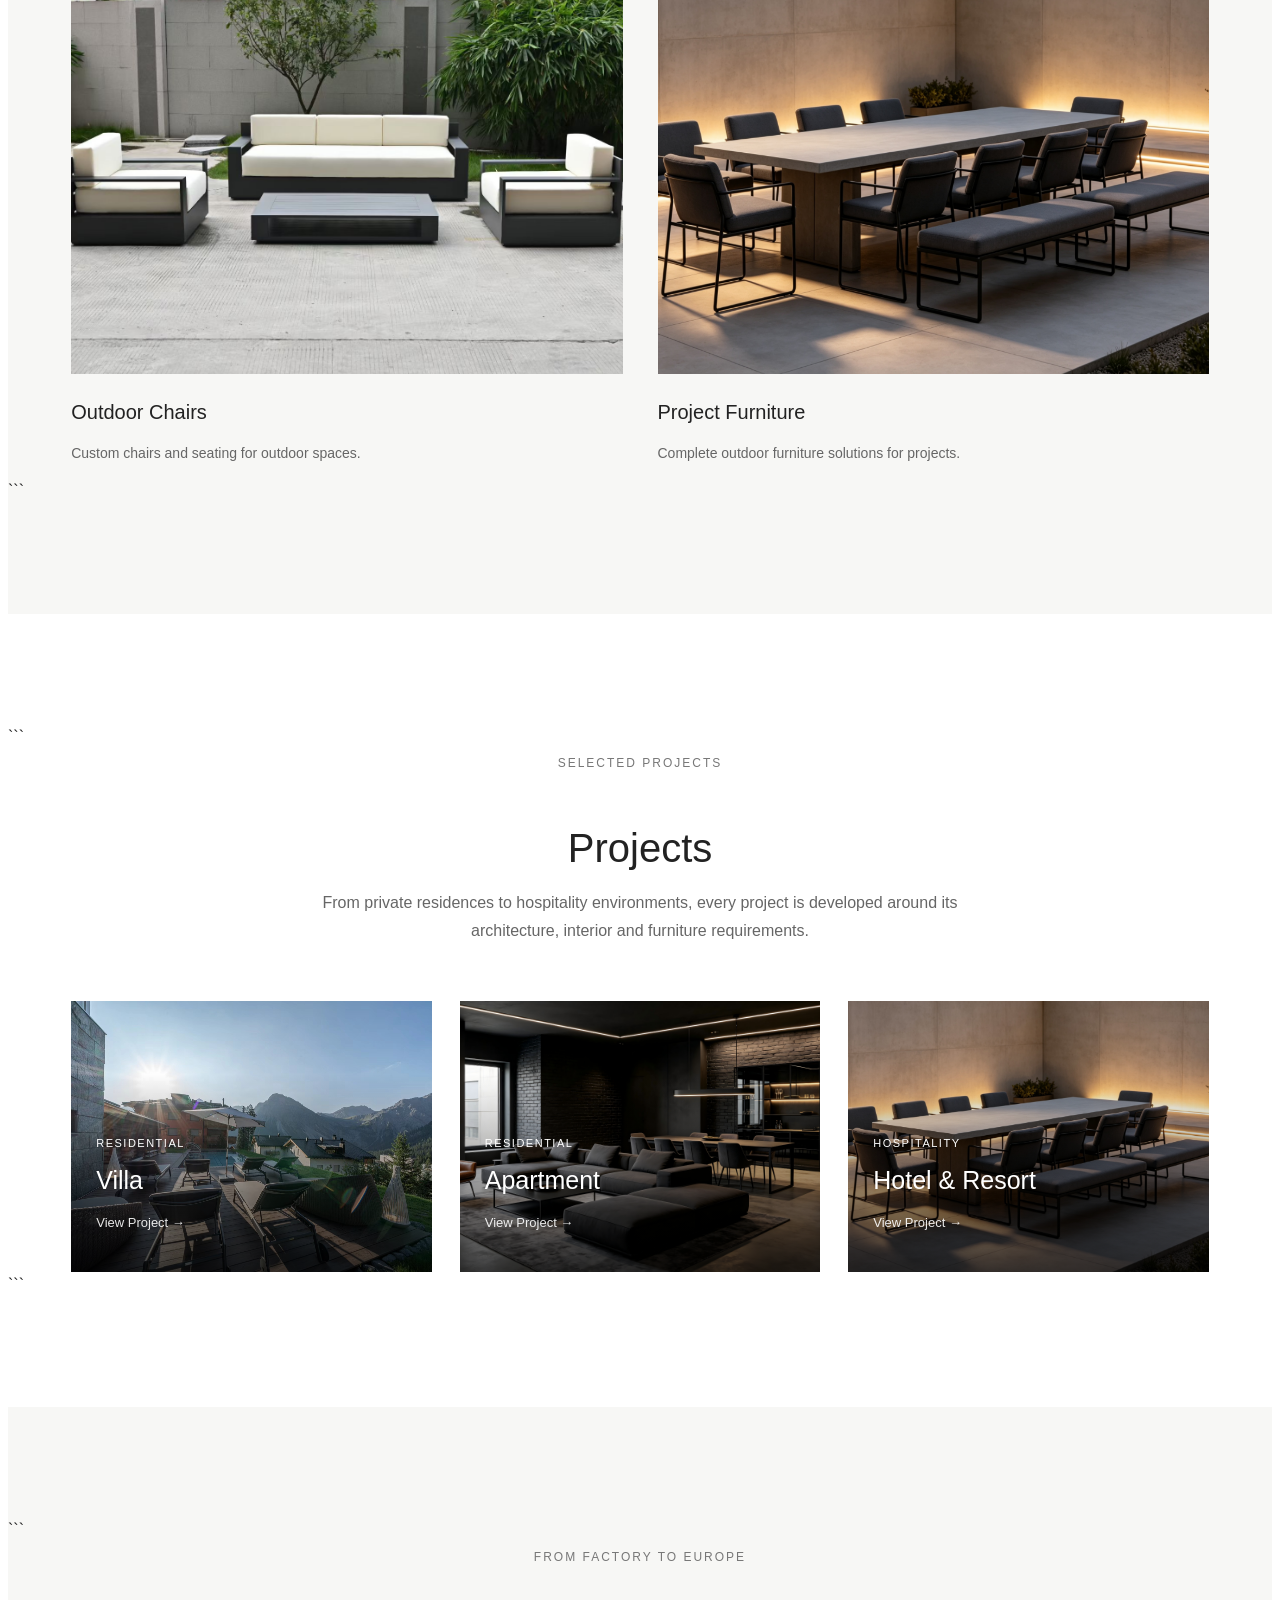
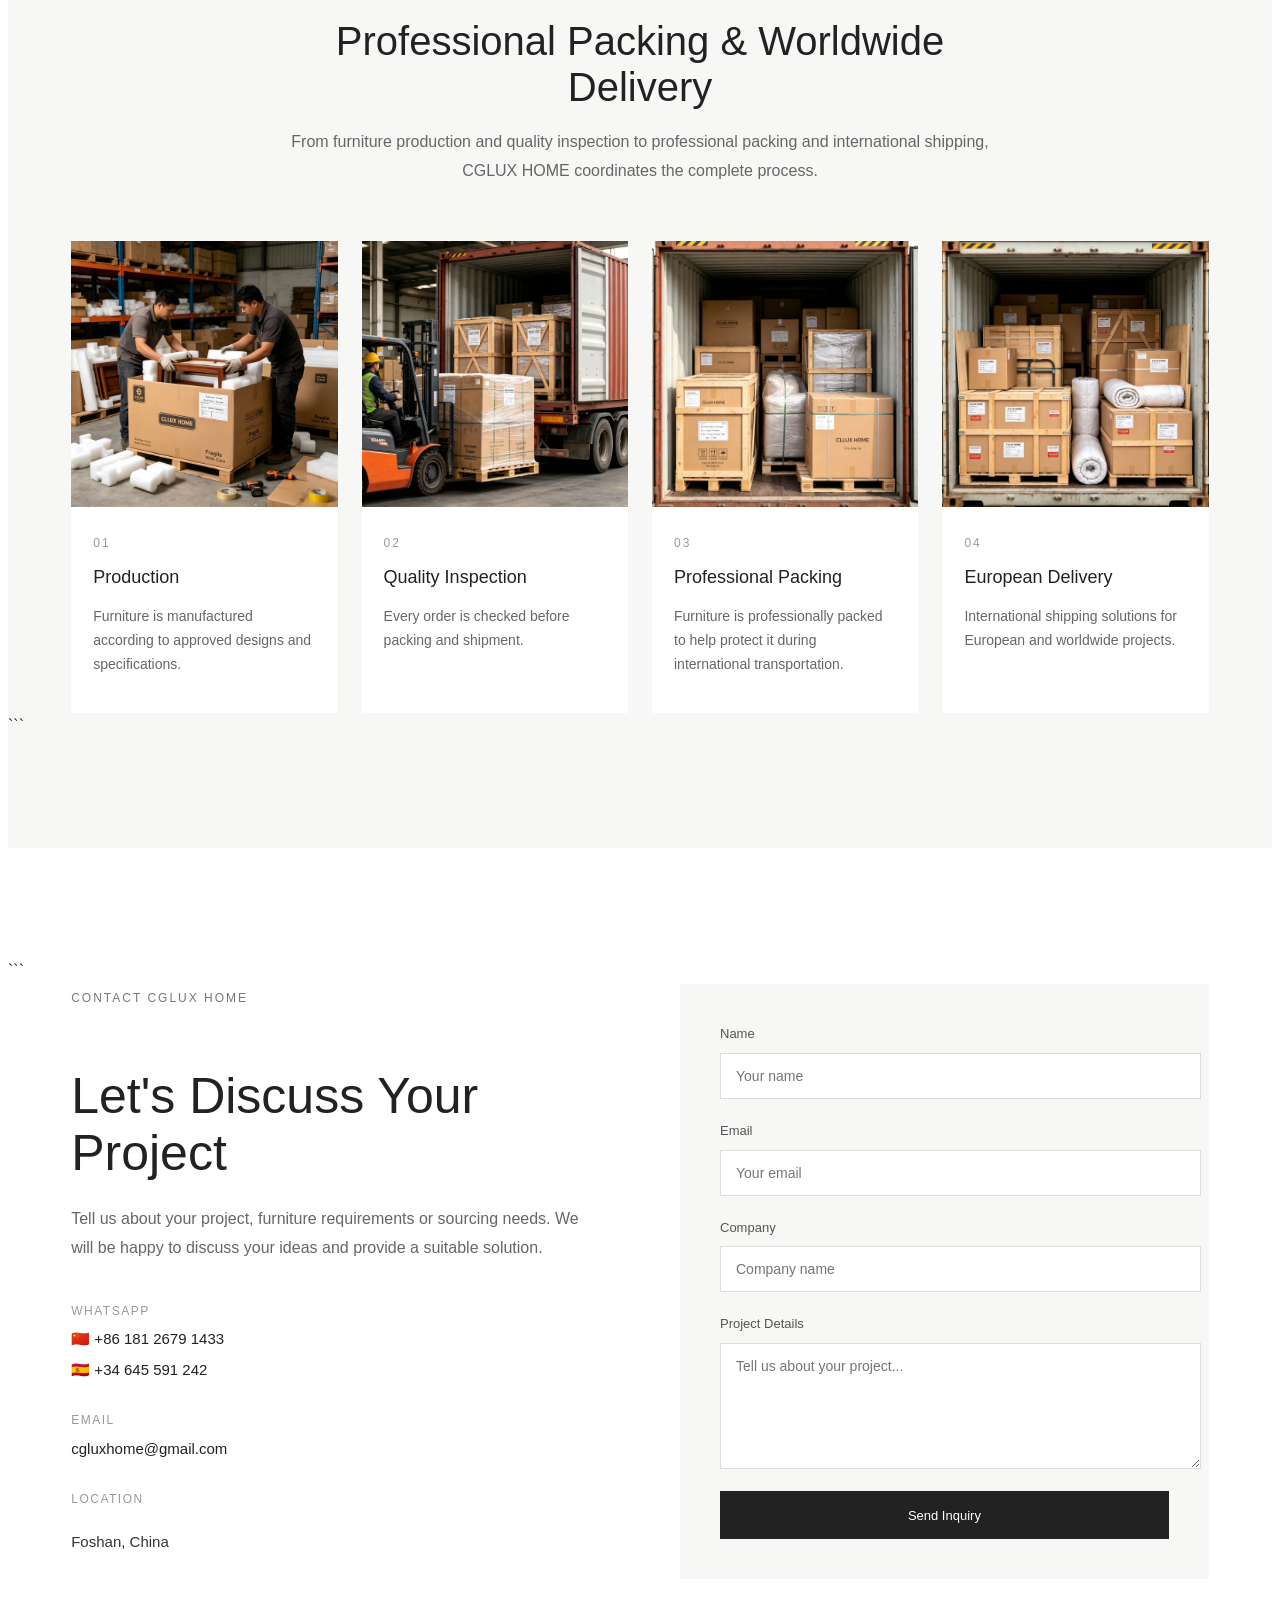
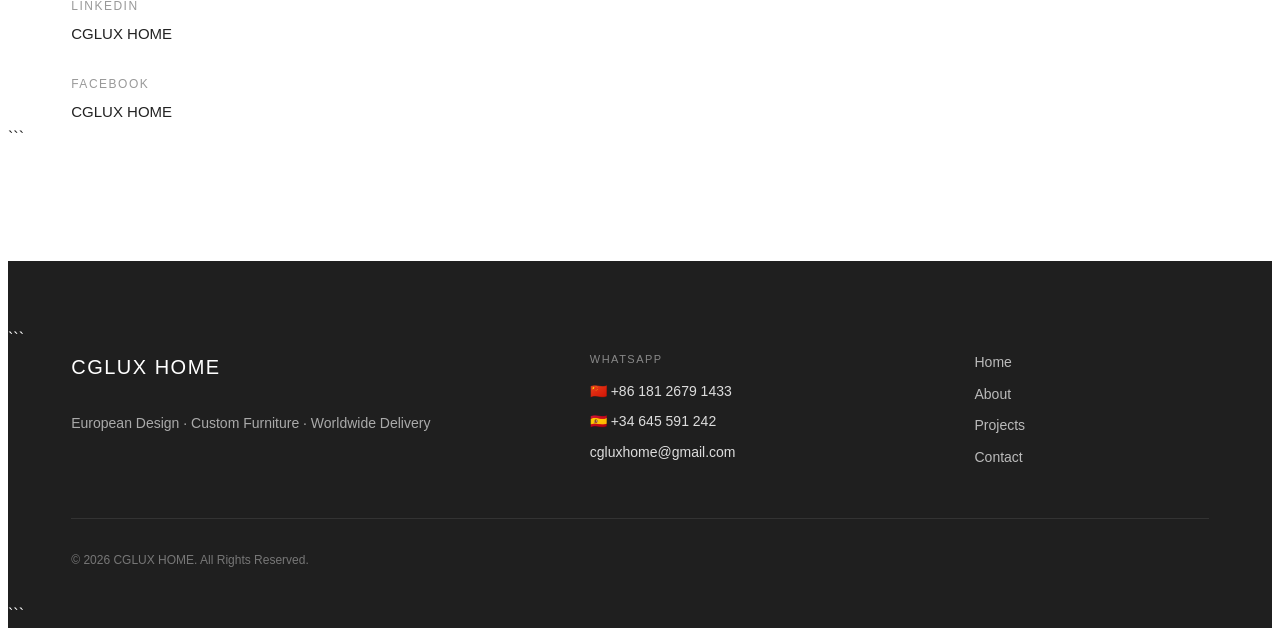
==== commit 60444e21: "Update fmt.Println output from 'Hello' to 'Goodbye'" ====
--- a/index.html
+++ b/index.html
@@ -1,80 +1,81 @@
 <!DOCTYPE html>
+
 <html lang="en">
 
 <head>
 
-    <meta charset="UTF-8">
-
-    <meta
-        name="viewport"
-        content="width=device-width, initial-scale=1.0"
+```
+<meta charset="UTF-8">
+
+<meta
+    name="viewport"
+    content="width=device-width, initial-scale=1.0"
+>
+
+<title>
+    CGLUX HOME | Architecture, Interior & Custom Furniture
+</title>
+
+<meta
+    name="description"
+    content="CGLUX HOME combines European architecture and interior design expertise with custom furniture sourcing and manufacturing in China for villas, apartments, hotels and resorts."
+>
+
+<link
+    rel="stylesheet"
+    href="css/style.css"
+>
+```
+
+</head>
+
+<body>
+
+<!-- ================= HEADER ================= -->
+
+<header class="header">
+
+```
+<div class="container header-inner">
+
+    <a
+        href="#home"
+        class="logo"
     >
-
-    <title>
-        CGLUX HOME | Architecture, Interior & Custom Furniture
-    </title>
-
-    <meta
-        name="description"
-        content="CGLUX HOME combines European architecture and interior design expertise with custom furniture sourcing and manufacturing in China for villas, apartments, hotels and resorts."
+        CGLUX HOME
+    </a>
+
+
+    <nav class="nav">
+
+        <a href="#home">Home</a>
+
+        <a href="#about">About</a>
+
+        <a href="#indoor">Indoor</a>
+
+        <a href="#outdoor">Outdoor</a>
+
+        <a href="#projects">Projects</a>
+
+        <a href="#logistics">Logistics</a>
+
+        <a href="#contact">Contact</a>
+
+    </nav>
+
+
+    <a
+        href="#contact"
+        class="header-cta"
     >
-
-    <link
-        rel="stylesheet"
-        href="css/style.css"
-    >
-
-</head>
-
-
-<body>
-
-
-<!-- ================= HEADER ================= -->
-
-<header class="header">
-
-    <div class="container header-inner">
-
-        <a
-            href="#home"
-            class="logo"
-        >
-            CGLUX HOME
-        </a>
-
-
-        <nav class="nav">
-
-            <a href="#home">Home</a>
-
-            <a href="#about">About</a>
-
-            <a href="#indoor">Indoor</a>
-
-            <a href="#outdoor">Outdoor</a>
-
-            <a href="#projects">Projects</a>
-
-            <a href="#logistics">Logistics</a>
-
-            <a href="#contact">Contact</a>
-
-        </nav>
-
-
-        <a
-            href="#contact"
-            class="header-cta"
-        >
-            Get Quote
-        </a>
-
-    </div>
+        Get Quote
+    </a>
+
+</div>
+```
 
 </header>
-
-
 
 <!-- ================= HERO ================= -->
 
@@ -84,50 +85,50 @@
     style="background-image:url('assets/images/hero/indooertable.png');"
 >
 
-    <div class="hero-overlay"></div>
-
-
-    <div class="container hero-content">
-
-        <p class="hero-label">
-            CGLUX HOME
-        </p>
-
-
-        <h1>
-            Custom Global Luxury
-        </h1>
-
-
-        <p class="hero-subtitle">
-            European Design · Custom Furniture · Worldwide Delivery
-        </p>
-
-
-        <div class="hero-buttons">
-
-            <a
-                href="#projects"
-                class="btn btn-light"
-            >
-                View Projects
-            </a>
-
-
-            <a
-                href="#contact"
-                class="btn btn-outline"
-            >
-                Get Quote
-            </a>
-
-        </div>
-
-    </div>
+```
+<div class="hero-overlay"></div>
+
+
+<div class="container hero-content">
+
+    <p class="hero-label">
+        CGLUX HOME
+    </p>
+
+
+    <h1>
+        Custom Global Luxury
+    </h1>
+
+
+    <p class="hero-subtitle">
+        European Design · Custom Furniture · Worldwide Delivery
+    </p>
+
+
+    <div class="hero-buttons">
+
+        <a
+            href="#projects"
+            class="btn btn-light"
+        >
+            View Projects
+        </a>
+
+
+        <a
+            href="#contact"
+            class="btn btn-outline"
+        >
+            Get Quote
+        </a>
+
+    </div>
+
+</div>
+```
 
 </section>
-
-
 
 <!-- ================= ABOUT ================= -->
 
@@ -136,68 +137,68 @@
     id="about"
 >
 
-    <div class="container about-grid">
-
-
-        <div class="about-image">
-
-            <img
-                src="assets/images/hero/about/about/indoorkicten.png"
-                alt="Custom furniture interior design"
-            >
-
-        </div>
-
-
-
-        <div class="about-content">
-
-            <span class="section-label">
-                ABOUT CGLUX HOME
-            </span>
-
-
-            <h2>
-                From Architecture to Furniture
-            </h2>
-
-
-            <p>
-                CGLUX HOME combines European architectural and interior
-                design expertise with professional furniture sourcing
-                and manufacturing in China.
-            </p>
-
-
-            <p>
-                From private villas and apartments to hotels and resorts,
-                we help clients move from design concepts to customized
-                furniture, production, quality control, professional
-                packing and international delivery.
-            </p>
-
-
-            <p>
-                Our goal is simple: to connect European design standards
-                with reliable Chinese manufacturing to create complete,
-                personalized furniture solutions.
-            </p>
-
-
-            <a
-                href="#contact"
-                class="text-link"
-            >
-                Discuss Your Project →
-            </a>
-
-        </div>
-
-    </div>
+```
+<div class="container about-grid">
+
+
+    <div class="about-image">
+
+        <img
+            src="assets/images/hero/about/about/indoorkicten.png"
+            alt="Custom furniture interior design"
+        >
+
+    </div>
+
+
+
+    <div class="about-content">
+
+        <span class="section-label">
+            ABOUT CGLUX HOME
+        </span>
+
+
+        <h2>
+            From Architecture to Furniture
+        </h2>
+
+
+        <p>
+            CGLUX HOME combines European architectural and interior
+            design expertise with professional furniture sourcing
+            and manufacturing in China.
+        </p>
+
+
+        <p>
+            From private villas and apartments to hotels and resorts,
+            we help clients move from design concepts to customized
+            furniture, production, quality control, professional
+            packing and international delivery.
+        </p>
+
+
+        <p>
+            Our goal is simple: to connect European design standards
+            with reliable Chinese manufacturing to create complete,
+            personalized furniture solutions.
+        </p>
+
+
+        <a
+            href="#contact"
+            class="text-link"
+        >
+            Discuss Your Project →
+        </a>
+
+    </div>
+
+</div>
+```
 
 </section>
-
-
 
 <!-- ================= DESIGNER ================= -->
 
@@ -205,78 +206,78 @@
     class="section designer-section"
 >
 
-    <div class="container designer-grid">
-
-
-        <div class="designer-content">
-
-            <span class="section-label">
-                DESIGN & ARCHITECTURE
+```
+<div class="container designer-grid">
+
+
+    <div class="designer-content">
+
+        <span class="section-label">
+            DESIGN & ARCHITECTURE
+        </span>
+
+
+        <h2>
+            Manuel Gulias
+        </h2>
+
+
+        <h3>
+            Chief Design Director · Spanish Architect
+        </h3>
+
+
+        <p>
+            With international experience in architecture and
+            interior design, Manuel Gulias leads the design direction
+            behind CGLUX HOME projects.
+        </p>
+
+
+        <p>
+            His approach connects architectural concepts, interior
+            environments and furniture design into a complete
+            project vision.
+        </p>
+
+
+        <div class="designer-services">
+
+            <span>
+                Architecture
             </span>
 
-
-            <h2>
-                Manuel Gulias
-            </h2>
-
-
-            <h3>
-                Chief Design Director · Spanish Architect
-            </h3>
-
-
-            <p>
-                With international experience in architecture and
-                interior design, Manuel Gulias leads the design direction
-                behind CGLUX HOME projects.
-            </p>
-
-
-            <p>
-                His approach connects architectural concepts, interior
-                environments and furniture design into a complete
-                project vision.
-            </p>
-
-
-            <div class="designer-services">
-
-                <span>
-                    Architecture
-                </span>
-
-                <span>
-                    Interior Design
-                </span>
-
-                <span>
-                    Furniture Design
-                </span>
-
-                <span>
-                    Project Coordination
-                </span>
-
-            </div>
-
-        </div>
-
-
-
-        <div class="designer-image">
-
-            <img
-                src="assets/images/hero/designer/manuel-gulias1.png"
-                alt="Manuel Gulias Spanish Architect"
-            >
-
-        </div>
-
-    </div>
+            <span>
+                Interior Design
+            </span>
+
+            <span>
+                Furniture Design
+            </span>
+
+            <span>
+                Project Coordination
+            </span>
+
+        </div>
+
+    </div>
+
+
+
+    <div class="designer-image">
+
+        <img
+            src="assets/images/hero/designer/manuel-gulias1.png"
+            alt="Manuel Gulias Spanish Architect"
+        >
+
+    </div>
+
+</div>
+```
 
 </section>
-
-
 
 <!-- ================= INDOOR ================= -->
 
@@ -285,139 +286,139 @@
     id="indoor"
 >
 
-    <div class="container">
-
-
-        <div class="section-heading">
-
-            <span class="section-label">
-                INDOOR COLLECTION
-            </span>
-
-
-            <h2>
-                Indoor Furniture
-            </h2>
+```
+<div class="container">
+
+
+    <div class="section-heading">
+
+        <span class="section-label">
+            INDOOR COLLECTION
+        </span>
+
+
+        <h2>
+            Indoor Furniture
+        </h2>
+
+
+        <p>
+            Custom indoor furniture designed for refined residential
+            and hospitality interiors.
+        </p>
+
+    </div>
+
+
+
+    <div class="product-grid">
+
+
+        <div class="product-card">
+
+            <div class="product-image">
+
+                <img
+                    src="assets/images/hero/Indoor/indoorsofa.png"
+                    alt="Custom indoor sofa"
+                >
+
+            </div>
+
+
+            <h3>
+                Sofas
+            </h3>
 
 
             <p>
-                Custom indoor furniture designed for refined residential
-                and hospitality interiors.
+                Custom sofas and seating solutions.
             </p>
 
         </div>
 
 
 
-        <div class="product-grid">
-
-
-            <div class="product-card">
-
-                <div class="product-image">
-
-                    <img
-                        src="assets/images/hero/Indoor/indoorsofa.png"
-                        alt="Custom indoor sofa"
-                    >
-
-                </div>
-
-
-                <h3>
-                    Sofas
-                </h3>
-
-
-                <p>
-                    Custom sofas and seating solutions.
-                </p>
-
-            </div>
-
-
-
-            <div class="product-card">
-
-                <div class="product-image">
-
-                    <img
-                        src="assets/images/hero/Indoor/dining3.png"
-                        alt="Custom dining furniture"
-                    >
-
-                </div>
-
-
-                <h3>
-                    Dining Furniture
-                </h3>
-
-
-                <p>
-                    Dining tables and chairs for contemporary interiors.
-                </p>
-
-            </div>
-
-
-
-            <div class="product-card">
-
-                <div class="product-image">
-
-                    <img
-                        src="assets/images/hero/Indoor/indoor%206.png"
-                        alt="Custom indoor furniture"
-                    >
-
-                </div>
-
-
-                <h3>
-                    Living Spaces
-                </h3>
-
-
-                <p>
-                    Furniture solutions created around your interior.
-                </p>
-
-            </div>
-
-
-
-            <div class="product-card">
-
-                <div class="product-image">
-
-                    <img
-                        src="assets/images/hero/Indoor/lockers.png"
-                        alt="Custom cabinets and storage"
-                    >
-
-                </div>
-
-
-                <h3>
-                    Cabinets & Storage
-                </h3>
-
-
-                <p>
-                    Bespoke cabinets and storage systems.
-                </p>
-
-            </div>
-
-
-        </div>
-
-    </div>
+        <div class="product-card">
+
+            <div class="product-image">
+
+                <img
+                    src="assets/images/hero/Indoor/dining3.png"
+                    alt="Custom dining furniture"
+                >
+
+            </div>
+
+
+            <h3>
+                Dining Furniture
+            </h3>
+
+
+            <p>
+                Dining tables and chairs for contemporary interiors.
+            </p>
+
+        </div>
+
+
+
+        <div class="product-card">
+
+            <div class="product-image">
+
+                <img
+                    src="assets/images/hero/Indoor/indoor%206.png"
+                    alt="Custom indoor furniture"
+                >
+
+            </div>
+
+
+            <h3>
+                Living Spaces
+            </h3>
+
+
+            <p>
+                Furniture solutions created around your interior.
+            </p>
+
+        </div>
+
+
+
+        <div class="product-card">
+
+            <div class="product-image">
+
+                <img
+                    src="assets/images/hero/Indoor/lockers.png"
+                    alt="Custom cabinets and storage"
+                >
+
+            </div>
+
+
+            <h3>
+                Cabinets & Storage
+            </h3>
+
+
+            <p>
+                Bespoke cabinets and storage systems.
+            </p>
+
+        </div>
+
+
+    </div>
+
+</div>
+```
 
 </section>
-
-
 
 <!-- ================= OUTDOOR ================= -->
 
@@ -426,139 +427,139 @@
     id="outdoor"
 >
 
-    <div class="container">
-
-
-        <div class="section-heading">
-
-            <span class="section-label">
-                OUTDOOR COLLECTION
-            </span>
-
-
-            <h2>
-                Outdoor Furniture
-            </h2>
+```
+<div class="container">
+
+
+    <div class="section-heading">
+
+        <span class="section-label">
+            OUTDOOR COLLECTION
+        </span>
+
+
+        <h2>
+            Outdoor Furniture
+        </h2>
+
+
+        <p>
+            Durable outdoor furniture for villas, terraces,
+            resorts and hospitality projects.
+        </p>
+
+    </div>
+
+
+
+    <div class="product-grid">
+
+
+        <div class="product-card">
+
+            <div class="product-image">
+
+                <img
+                    src="assets/images/hero/outdoor/outdoorvill.jpg"
+                    alt="Outdoor villa furniture"
+                >
+
+            </div>
+
+
+            <h3>
+                Villa Outdoor
+            </h3>
 
 
             <p>
-                Durable outdoor furniture for villas, terraces,
-                resorts and hospitality projects.
+                Outdoor furniture for private villas and residences.
             </p>
 
         </div>
 
 
 
-        <div class="product-grid">
-
-
-            <div class="product-card">
-
-                <div class="product-image">
-
-                    <img
-                        src="assets/images/hero/outdoor/outdoorvill.jpg"
-                        alt="Outdoor villa furniture"
-                    >
-
-                </div>
-
-
-                <h3>
-                    Villa Outdoor
-                </h3>
-
-
-                <p>
-                    Outdoor furniture for private villas and residences.
-                </p>
-
-            </div>
-
-
-
-            <div class="product-card">
-
-                <div class="product-image">
-
-                    <img
-                        src="assets/images/hero/outdoor/outdoor%206.png"
-                        alt="Outdoor furniture"
-                    >
-
-                </div>
-
-
-                <h3>
-                    Outdoor Living
-                </h3>
-
-
-                <p>
-                    Comfortable furniture for terraces and outdoor living.
-                </p>
-
-            </div>
-
-
-
-            <div class="product-card">
-
-                <div class="product-image">
-
-                    <img
-                        src="assets/images/hero/outdoor/outdoorchair.jpg"
-                        alt="Outdoor chairs"
-                    >
-
-                </div>
-
-
-                <h3>
-                    Outdoor Chairs
-                </h3>
-
-
-                <p>
-                    Custom chairs and seating for outdoor spaces.
-                </p>
-
-            </div>
-
-
-
-            <div class="product-card">
-
-                <div class="product-image">
-
-                    <img
-                        src="assets/images/hero/outdoor/outdoorpj.png"
-                        alt="Outdoor furniture project"
-                    >
-
-                </div>
-
-
-                <h3>
-                    Project Furniture
-                </h3>
-
-
-                <p>
-                    Complete outdoor furniture solutions for projects.
-                </p>
-
-            </div>
-
-
-        </div>
-
-    </div>
+        <div class="product-card">
+
+            <div class="product-image">
+
+                <img
+                    src="assets/images/hero/outdoor/outdoor%206.png"
+                    alt="Outdoor furniture"
+                >
+
+            </div>
+
+
+            <h3>
+                Outdoor Living
+            </h3>
+
+
+            <p>
+                Comfortable furniture for terraces and outdoor living.
+            </p>
+
+        </div>
+
+
+
+        <div class="product-card">
+
+            <div class="product-image">
+
+                <img
+                    src="assets/images/hero/outdoor/outdoorchair.jpg"
+                    alt="Outdoor chairs"
+                >
+
+            </div>
+
+
+            <h3>
+                Outdoor Chairs
+            </h3>
+
+
+            <p>
+                Custom chairs and seating for outdoor spaces.
+            </p>
+
+        </div>
+
+
+
+        <div class="product-card">
+
+            <div class="product-image">
+
+                <img
+                    src="assets/images/hero/outdoor/outdoorpj.png"
+                    alt="Outdoor furniture project"
+                >
+
+            </div>
+
+
+            <h3>
+                Project Furniture
+            </h3>
+
+
+            <p>
+                Complete outdoor furniture solutions for projects.
+            </p>
+
+        </div>
+
+
+    </div>
+
+</div>
+```
 
 </section>
-
-
 
 <!-- ================= PROJECTS ================= -->
 
@@ -567,139 +568,139 @@
     id="projects"
 >
 
-    <div class="container">
-
-
-        <div class="section-heading">
-
-            <span class="section-label">
-                SELECTED PROJECTS
-            </span>
-
-
-            <h2>
-                Projects
-            </h2>
-
-
-            <p>
-                From private residences to hospitality environments,
-                every project is developed around its architecture,
-                interior and furniture requirements.
-            </p>
-
-        </div>
-
-
-
-        <div class="project-grid">
-
-
-            <a
-                href="projects/villa.html"
-                class="project-card"
+```
+<div class="container">
+
+
+    <div class="section-heading">
+
+        <span class="section-label">
+            SELECTED PROJECTS
+        </span>
+
+
+        <h2>
+            Projects
+        </h2>
+
+
+        <p>
+            From private residences to hospitality environments,
+            every project is developed around its architecture,
+            interior and furniture requirements.
+        </p>
+
+    </div>
+
+
+
+    <div class="project-grid">
+
+
+        <a
+            href="projects/villa.html"
+            class="project-card"
+        >
+
+            <img
+                src="assets/images/hero/outdoor/outdoorvill.jpg"
+                alt="Villa project"
             >
 
-                <img
-                    src="assets/images/hero/outdoor/outdoorvill.jpg"
-                    alt="Villa project"
-                >
-
-
-                <div class="project-overlay">
-
-                    <span>
-                        Residential
-                    </span>
-
-
-                    <h3>
-                        Villa
-                    </h3>
-
-
-                    <p>
-                        View Project →
-                    </p>
-
-                </div>
-
-            </a>
-
-
-
-            <a
-                href="projects/apartment.html"
-                class="project-card"
+
+            <div class="project-overlay">
+
+                <span>
+                    Residential
+                </span>
+
+
+                <h3>
+                    Villa
+                </h3>
+
+
+                <p>
+                    View Project →
+                </p>
+
+            </div>
+
+        </a>
+
+
+
+        <a
+            href="projects/apartment.html"
+            class="project-card"
+        >
+
+            <img
+                src="assets/images/hero/Indoor/indoorsofa.png"
+                alt="Apartment project"
             >
 
-                <img
-                    src="assets/images/hero/Indoor/indoorsofa.png"
-                    alt="Apartment project"
-                >
-
-
-                <div class="project-overlay">
-
-                    <span>
-                        Residential
-                    </span>
-
-
-                    <h3>
-                        Apartment
-                    </h3>
-
-
-                    <p>
-                        View Project →
-                    </p>
-
-                </div>
-
-            </a>
-
-
-
-            <a
-                href="projects/hospitality.html"
-                class="project-card"
+
+            <div class="project-overlay">
+
+                <span>
+                    Residential
+                </span>
+
+
+                <h3>
+                    Apartment
+                </h3>
+
+
+                <p>
+                    View Project →
+                </p>
+
+            </div>
+
+        </a>
+
+
+
+        <a
+            href="projects/hospitality.html"
+            class="project-card"
+        >
+
+            <img
+                src="assets/images/hero/outdoor/outdoorpj.png"
+                alt="Hospitality project"
             >
 
-                <img
-                    src="assets/images/hero/outdoor/outdoorpj.png"
-                    alt="Hospitality project"
-                >
-
-
-                <div class="project-overlay">
-
-                    <span>
-                        Hospitality
-                    </span>
-
-
-                    <h3>
-                        Hotel & Resort
-                    </h3>
-
-
-                    <p>
-                        View Project →
-                    </p>
-
-                </div>
-
-            </a>
-
-
-        </div>
-
-    </div>
+
+            <div class="project-overlay">
+
+                <span>
+                    Hospitality
+                </span>
+
+
+                <h3>
+                    Hotel & Resort
+                </h3>
+
+
+                <p>
+                    View Project →
+                </p>
+
+            </div>
+
+        </a>
+
+
+    </div>
+
+</div>
+```
 
 </section>
-
-
 
 <!-- ================= LOGISTICS ================= -->
 
@@ -708,163 +709,163 @@
     id="logistics"
 >
 
-    <div class="container">
-
-
-        <div class="section-heading">
-
-            <span class="section-label">
-                FROM FACTORY TO EUROPE
-            </span>
-
-
-            <h2>
-                Professional Packing & Worldwide Delivery
-            </h2>
-
-
-            <p>
-                From furniture production and quality inspection to
-                professional packing and international shipping,
-                CGLUX HOME coordinates the complete process.
-            </p>
-
-        </div>
-
-
-
-        <div class="logistics-grid">
-
-
-            <div class="logistics-card">
-
-                <img
-                    src="assets/images/hero/delivery/Delivery01.png"
-                    alt="Furniture production"
-                >
-
-
-                <div class="logistics-content">
-
-                    <span>
-                        01
-                    </span>
-
-
-                    <h3>
-                        Production
-                    </h3>
-
-
-                    <p>
-                        Furniture is manufactured according to
-                        approved designs and specifications.
-                    </p>
-
-                </div>
-
-            </div>
-
-
-
-            <div class="logistics-card">
-
-                <img
-                    src="assets/images/hero/delivery/Delivery02.png"
-                    alt="Furniture quality inspection"
-                >
-
-
-                <div class="logistics-content">
-
-                    <span>
-                        02
-                    </span>
-
-
-                    <h3>
-                        Quality Inspection
-                    </h3>
-
-
-                    <p>
-                        Every order is checked before packing and shipment.
-                    </p>
-
-                </div>
-
-            </div>
-
-
-
-            <div class="logistics-card">
-
-                <img
-                    src="assets/images/hero/delivery/Delivery03.png"
-                    alt="Professional furniture packing"
-                >
-
-
-                <div class="logistics-content">
-
-                    <span>
-                        03
-                    </span>
-
-
-                    <h3>
-                        Professional Packing
-                    </h3>
-
-
-                    <p>
-                        Furniture is professionally packed to help
-                        protect it during international transportation.
-                    </p>
-
-                </div>
-
-            </div>
-
-
-
-            <div class="logistics-card">
-
-                <img
-                    src="assets/images/hero/delivery/Delivery04.png"
-                    alt="European furniture delivery"
-                >
-
-
-                <div class="logistics-content">
-
-                    <span>
-                        04
-                    </span>
-
-
-                    <h3>
-                        European Delivery
-                    </h3>
-
-
-                    <p>
-                        International shipping solutions for
-                        European and worldwide projects.
-                    </p>
-
-                </div>
-
-            </div>
-
-
-        </div>
-
-    </div>
+```
+<div class="container">
+
+
+    <div class="section-heading">
+
+        <span class="section-label">
+            FROM FACTORY TO EUROPE
+        </span>
+
+
+        <h2>
+            Professional Packing & Worldwide Delivery
+        </h2>
+
+
+        <p>
+            From furniture production and quality inspection to
+            professional packing and international shipping,
+            CGLUX HOME coordinates the complete process.
+        </p>
+
+    </div>
+
+
+
+    <div class="logistics-grid">
+
+
+        <div class="logistics-card">
+
+            <img
+                src="assets/images/hero/delivery/Delivery01.png"
+                alt="Furniture production"
+            >
+
+
+            <div class="logistics-content">
+
+                <span>
+                    01
+                </span>
+
+
+                <h3>
+                    Production
+                </h3>
+
+
+                <p>
+                    Furniture is manufactured according to
+                    approved designs and specifications.
+                </p>
+
+            </div>
+
+        </div>
+
+
+
+        <div class="logistics-card">
+
+            <img
+                src="assets/images/hero/delivery/Delivery02.png"
+                alt="Furniture quality inspection"
+            >
+
+
+            <div class="logistics-content">
+
+                <span>
+                    02
+                </span>
+
+
+                <h3>
+                    Quality Inspection
+                </h3>
+
+
+                <p>
+                    Every order is checked before packing and shipment.
+                </p>
+
+            </div>
+
+        </div>
+
+
+
+        <div class="logistics-card">
+
+            <img
+                src="assets/images/hero/delivery/Delivery03.png"
+                alt="Professional furniture packing"
+            >
+
+
+            <div class="logistics-content">
+
+                <span>
+                    03
+                </span>
+
+
+                <h3>
+                    Professional Packing
+                </h3>
+
+
+                <p>
+                    Furniture is professionally packed to help
+                    protect it during international transportation.
+                </p>
+
+            </div>
+
+        </div>
+
+
+
+        <div class="logistics-card">
+
+            <img
+                src="assets/images/hero/delivery/Delivery04.png"
+                alt="European furniture delivery"
+            >
+
+
+            <div class="logistics-content">
+
+                <span>
+                    04
+                </span>
+
+
+                <h3>
+                    European Delivery
+                </h3>
+
+
+                <p>
+                    International shipping solutions for
+                    European and worldwide projects.
+                </p>
+
+            </div>
+
+        </div>
+
+
+    </div>
+
+</div>
+```
 
 </section>
-
-
 
 <!-- ================= CONTACT ================= -->
 
@@ -873,352 +874,352 @@
     id="contact"
 >
 
-    <div class="container contact-grid">
-
-
-        <div class="contact-content">
-
-            <span class="section-label">
-                CONTACT CGLUX HOME
-            </span>
-
-
-            <h2>
-                Let's Discuss Your Project
-            </h2>
-
-
-            <p>
-                Tell us about your project, furniture requirements
-                or sourcing needs. We will be happy to discuss
-                your ideas and provide a suitable solution.
-            </p>
-
-
-            <div class="contact-details">
-
-
-                <div class="contact-item">
-
-                    <span>
-                        WhatsApp
-                    </span>
-
-
-                    <a
-                        href="https://wa.me/8618126791433"
-                        target="_blank"
-                        rel="noopener"
-                    >
-                        🇨🇳 +86 181 2679 1433
-                    </a>
-
-
-                    <a
-                        href="https://wa.me/34645591242"
-                        target="_blank"
-                        rel="noopener"
-                    >
-                        🇪🇸 +34 645 591 242
-                    </a>
-
-                </div>
-
-
-
-                <div class="contact-item">
-
-                    <span>
-                        Email
-                    </span>
-
-
-                    <a
-                        href="mailto:CGLUXHOME@gmail.com"
-                    >
-                        CGLUXHOME@gmail.com
-                    </a>
-
-                </div>
-
-
-
-                <div class="contact-item">
-
-                    <span>
-                        Location
-                    </span>
-
-
-                    <p>
-                        Foshan, China
-                    </p>
-
-                </div>
-
-
-
-                <div class="contact-item">
-
-                    <span>
-                        LinkedIn
-                    </span>
-
-
-                    <a
-                        href="https://www.linkedin.com/in/ccluxhome/"
-                        target="_blank"
-                        rel="noopener"
-                    >
-                        CGLUX HOME
-                    </a>
-
-                </div>
-
-
-
-                <div class="contact-item">
-
-                    <span>
-                        Facebook
-                    </span>
-
-
-                    <a
-                        href="https://www.facebook.com/profile.php?id=61577433806912"
-                        target="_blank"
-                        rel="noopener"
-                    >
-                        CGLUX HOME
-                    </a>
-
-                </div>
-
-
-            </div>
-
-        </div>
-
-
-
-        <div class="contact-form-wrapper">
-
-            <form
-                class="contact-form"
-                action="https://formsubmit.co/CGLUXHOME@gmail.com"
-                method="POST"
+```
+<div class="container contact-grid">
+
+
+    <div class="contact-content">
+
+        <span class="section-label">
+            CONTACT CGLUX HOME
+        </span>
+
+
+        <h2>
+            Let's Discuss Your Project
+        </h2>
+
+
+        <p>
+            Tell us about your project, furniture requirements
+            or sourcing needs. We will be happy to discuss
+            your ideas and provide a suitable solution.
+        </p>
+
+
+        <div class="contact-details">
+
+
+            <div class="contact-item">
+
+                <span>
+                    WhatsApp
+                </span>
+
+
+                <a
+                    href="https://wa.me/8618126791433"
+                    target="_blank"
+                    rel="noopener"
+                >
+                    🇨🇳 +86 181 2679 1433
+                </a>
+
+
+                <a
+                    href="https://wa.me/34645591242"
+                    target="_blank"
+                    rel="noopener"
+                >
+                    🇪🇸 +34 645 591 242
+                </a>
+
+            </div>
+
+
+
+            <div class="contact-item">
+
+                <span>
+                    Email
+                </span>
+
+
+                <a
+                    href="mailto:cgluxhome@gmail.com"
+                >
+                    cgluxhome@gmail.com
+                </a>
+
+            </div>
+
+
+
+            <div class="contact-item">
+
+                <span>
+                    Location
+                </span>
+
+
+                <p>
+                    Foshan, China
+                </p>
+
+            </div>
+
+
+
+            <div class="contact-item">
+
+                <span>
+                    LinkedIn
+                </span>
+
+
+                <a
+                    href="https://www.linkedin.com/in/ccluxhome/"
+                    target="_blank"
+                    rel="noopener"
+                >
+                    CGLUX HOME
+                </a>
+
+            </div>
+
+
+
+            <div class="contact-item">
+
+                <span>
+                    Facebook
+                </span>
+
+
+                <a
+                    href="https://www.facebook.com/profile.php?id=61577433806912"
+                    target="_blank"
+                    rel="noopener"
+                >
+                    CGLUX HOME
+                </a>
+
+            </div>
+
+
+        </div>
+
+    </div>
+
+
+
+    <div class="contact-form-wrapper">
+
+        <form
+            class="contact-form"
+            action="https://formsubmit.co/cgluxhome@gmail.com"
+            method="POST"
+        >
+
+            <input
+                type="hidden"
+                name="_subject"
+                value="New CGLUX HOME Project Inquiry"
             >
 
+            <input
+                type="hidden"
+                name="_captcha"
+                value="false"
+            >
+
+            <input
+                type="hidden"
+                name="_template"
+                value="table"
+            >
+
+
+            <div class="form-group">
+
+                <label for="name">
+                    Name
+                </label>
+
+
                 <input
-                    type="hidden"
-                    name="_subject"
-                    value="New CGLUX HOME Project Inquiry"
-                >
+                    type="text"
+                    id="name"
+                    name="name"
+                    placeholder="Your name"
+                    required
+                >
+
+            </div>
+
+
+
+            <div class="form-group">
+
+                <label for="email">
+                    Email
+                </label>
+
 
                 <input
-                    type="hidden"
-                    name="_captcha"
-                    value="false"
-                >
+                    type="email"
+                    id="email"
+                    name="email"
+                    placeholder="Your email"
+                    required
+                >
+
+            </div>
+
+
+
+            <div class="form-group">
+
+                <label for="company">
+                    Company
+                </label>
+
 
                 <input
-                    type="hidden"
-                    name="_template"
-                    value="table"
-                >
-
-
-                <div class="form-group">
-
-                    <label for="name">
-                        Name
-                    </label>
-
-
-                    <input
-                        type="text"
-                        id="name"
-                        name="name"
-                        placeholder="Your name"
-                        required
-                    >
-
-                </div>
-
-
-
-                <div class="form-group">
-
-                    <label for="email">
-                        Email
-                    </label>
-
-
-                    <input
-                        type="email"
-                        id="email"
-                        name="email"
-                        placeholder="Your email"
-                        required
-                    >
-
-                </div>
-
-
-
-                <div class="form-group">
-
-                    <label for="company">
-                        Company
-                    </label>
-
-
-                    <input
-                        type="text"
-                        id="company"
-                        name="company"
-                        placeholder="Company name"
-                    >
-
-                </div>
-
-
-
-                <div class="form-group">
-
-                    <label for="message">
-                        Project Details
-                    </label>
-
-
-                    <textarea
-                        id="message"
-                        name="message"
-                        rows="6"
-                        placeholder="Tell us about your project..."
-                        required
-                    ></textarea>
-
-                </div>
-
-
-
-                <button
-                    type="submit"
-                    class="btn btn-dark"
-                >
-                    Send Inquiry
-                </button>
-
-            </form>
-
-        </div>
-
-    </div>
+                    type="text"
+                    id="company"
+                    name="company"
+                    placeholder="Company name"
+                >
+
+            </div>
+
+
+
+            <div class="form-group">
+
+                <label for="message">
+                    Project Details
+                </label>
+
+
+                <textarea
+                    id="message"
+                    name="message"
+                    rows="6"
+                    placeholder="Tell us about your project..."
+                    required
+                ></textarea>
+
+            </div>
+
+
+
+            <button
+                type="submit"
+                class="btn btn-dark"
+            >
+                Send Inquiry
+            </button>
+
+        </form>
+
+    </div>
+
+</div>
+```
 
 </section>
 
-
-
 <!-- ================= FOOTER ================= -->
 
 <footer class="footer">
 
-    <div class="container footer-inner">
-
-
-        <div class="footer-brand">
-
-            <a
-                href="#home"
-                class="footer-logo"
-            >
-                CGLUX HOME
-            </a>
-
-
-            <p>
-                European Design · Custom Furniture · Worldwide Delivery
-            </p>
-
-        </div>
-
-
-
-        <div class="footer-contact">
-
-            <span>
-                WhatsApp
-            </span>
-
-
-            <a
-                href="https://wa.me/8618126791433"
-                target="_blank"
-                rel="noopener"
-            >
-                🇨🇳 +86 181 2679 1433
-            </a>
-
-
-            <a
-                href="https://wa.me/34645591242"
-                target="_blank"
-                rel="noopener"
-            >
-                🇪🇸 +34 645 591 242
-            </a>
-
-
-            <a
-                href="mailto:cgluxhome@gmail.com"
-            >
-                cgluxhome@gmail.com
-            </a>
-
-        </div>
-
-
-
-        <div class="footer-links">
-
-            <a href="#home">
-                Home
-            </a>
-
-
-            <a href="#about">
-                About
-            </a>
-
-
-            <a href="#projects">
-                Projects
-            </a>
-
-
-            <a href="#contact">
-                Contact
-            </a>
-
-        </div>
-
-    </div>
-
-
-
-    <div class="container footer-bottom">
+```
+<div class="container footer-inner">
+
+
+    <div class="footer-brand">
+
+        <a
+            href="#home"
+            class="footer-logo"
+        >
+            CGLUX HOME
+        </a>
+
 
         <p>
-            © 2026 CGLUX HOME. All Rights Reserved.
+            European Design · Custom Furniture · Worldwide Delivery
         </p>
 
     </div>
 
+
+
+    <div class="footer-contact">
+
+        <span>
+            WhatsApp
+        </span>
+
+
+        <a
+            href="https://wa.me/8618126791433"
+            target="_blank"
+            rel="noopener"
+        >
+            🇨🇳 +86 181 2679 1433
+        </a>
+
+
+        <a
+            href="https://wa.me/34645591242"
+            target="_blank"
+            rel="noopener"
+        >
+            🇪🇸 +34 645 591 242
+        </a>
+
+
+        <a
+            href="mailto:cgluxhome@gmail.com"
+        >
+            cgluxhome@gmail.com
+        </a>
+
+    </div>
+
+
+
+    <div class="footer-links">
+
+        <a href="#home">
+            Home
+        </a>
+
+
+        <a href="#about">
+            About
+        </a>
+
+
+        <a href="#projects">
+            Projects
+        </a>
+
+
+        <a href="#contact">
+            Contact
+        </a>
+
+    </div>
+
+</div>
+
+
+
+<div class="container footer-bottom">
+
+    <p>
+        © 2026 CGLUX HOME. All Rights Reserved.
+    </p>
+
+</div>
+```
+
 </footer>
 
-
-
 </body>
 
 </html>
--- a/css/style.css
+++ b/css/style.css
@@ -1,14 +1,13 @@
+```css
 * {
     margin: 0;
     padding: 0;
     box-sizing: border-box;
 }
 
-
 html {
     scroll-behavior: smooth;
 }
-
 
 body {
     font-family:
@@ -17,68 +16,53 @@
         sans-serif;
 
     color: #222;
-
     background: #fff;
-
     line-height: 1.6;
 }
 
-
 img {
     width: 100%;
     display: block;
 }
-
 
 a {
     text-decoration: none;
     color: inherit;
 }
 
-
 .container {
     width: min(1180px, 90%);
     margin: 0 auto;
 }
 
-
 .section {
     padding: 110px 0;
 }
 
-
 .section-label {
     display: inline-block;
-
     font-size: 12px;
-
     letter-spacing: 2px;
-
     text-transform: uppercase;
-
     color: #777;
-
     margin-bottom: 18px;
 }
-
 
 .section-heading {
     max-width: 720px;
-
     margin: 0 auto 55px;
-
     text-align: center;
 }
 
-
 .section-heading h2 {
+    font-size: clamp(32px, 4vw, 40px);
+    line-height: 1.15;
+    font-weight: 500;
     margin-bottom: 18px;
 }
-
 
 .section-heading p {
     color: #666;
-
     line-height: 1.8;
 }
 
@@ -87,75 +71,51 @@
 
 .header {
     position: absolute;
-
     top: 0;
     left: 0;
-
-    width: 100%;
-
+    width: 100%;
     z-index: 20;
-
     padding: 25px 0;
-
     color: #fff;
 }
 
-
 .header-inner {
     display: flex;
-
     align-items: center;
-
     justify-content: space-between;
-
     gap: 30px;
 }
-
 
 .logo {
     font-size: 20px;
-
     font-weight: 600;
-
     letter-spacing: 1.5px;
 }
 
-
 .nav {
     display: flex;
-
     align-items: center;
-
     gap: 28px;
 }
-
 
 .nav a {
     font-size: 14px;
-
     transition: opacity 0.3s ease;
 }
-
 
 .nav a:hover {
     opacity: 0.65;
 }
 
-
 .header-cta {
     padding: 10px 20px;
-
     border: 1px solid rgba(255,255,255,0.8);
-
     font-size: 13px;
-
     transition: all 0.3s ease;
 }
-
 
 .header-cta:hover {
     background: #fff;
-
     color: #222;
 }
 
@@ -164,26 +124,17 @@
 
 .hero {
     min-height: 760px;
-
-    display: flex;
-
+    display: flex;
     align-items: center;
-
     position: relative;
-
     background-position: center center;
-
     background-size: cover;
-
     background-repeat: no-repeat;
-
     color: #fff;
 }
-
 
 .hero-overlay {
     position: absolute;
-
     inset: 0;
 
     background:
@@ -194,115 +145,78 @@
         );
 }
 
-
 .hero-content {
     position: relative;
-
     z-index: 2;
-
     max-width: 700px;
 }
-
 
 .hero-label {
     font-size: 13px;
-
     letter-spacing: 3px;
-
     margin-bottom: 20px;
 }
 
-
 .hero h1 {
-    font-size: clamp(42px, 6vw, 72px);
-
+    font-size: clamp(36px, 5vw, 64px);
     line-height: 1.05;
-
     font-weight: 500;
-
     margin-bottom: 22px;
-}
-
+    white-space: nowrap;
+}
 
 .hero-subtitle {
     font-size: 18px;
-
     margin-bottom: 35px;
 }
 
-
 .hero-buttons {
     display: flex;
-
     gap: 15px;
-
     flex-wrap: wrap;
 }
-
 
 .btn {
     display: inline-flex;
-
     align-items: center;
-
     justify-content: center;
-
     min-height: 48px;
-
     padding: 0 25px;
-
     font-size: 13px;
-
     border: 1px solid transparent;
-
     cursor: pointer;
-
     transition: all 0.3s ease;
 }
-
 
 .btn-light {
     background: #fff;
-
     color: #222;
 }
-
 
 .btn-light:hover {
     background: transparent;
-
     color: #fff;
-
     border-color: #fff;
 }
-
 
 .btn-outline {
     border-color: rgba(255,255,255,0.8);
-
     color: #fff;
 }
-
 
 .btn-outline:hover {
     background: #fff;
-
     color: #222;
 }
-
 
 .btn-dark {
     background: #222;
-
     color: #fff;
-
     border-color: #222;
 }
-
 
 .btn-dark:hover {
     background: #444;
-
     border-color: #444;
 }
 
@@ -313,72 +227,49 @@
     background: #fff;
 }
 
-
 .about-grid {
     display: grid;
-
     grid-template-columns: 1fr 1fr;
-
     align-items: center;
-
     gap: 80px;
 }
 
-
 .about-image {
     width: 100%;
-
     overflow: hidden;
-
     background: #f3f3f3;
 }
 
-
 .about-image img {
     width: 100%;
-
     height: auto;
-
     display: block;
-
     object-fit: contain;
 }
-
 
 .about-content {
     max-width: 570px;
 }
 
-
 .about-content h2 {
-    font-size: clamp(34px, 4vw, 48px);
-
+    font-size: clamp(30px, 3.5vw, 46px);
     line-height: 1.15;
-
     font-weight: 500;
-
     margin-bottom: 28px;
-}
-
+    white-space: nowrap;
+}
 
 .about-content p {
     color: #555;
-
     line-height: 1.85;
-
     margin-bottom: 18px;
 }
-
 
 .text-link {
     display: inline-block;
-
     margin-top: 15px;
-
     font-size: 14px;
-
     border-bottom: 1px solid #222;
-
     padding-bottom: 5px;
 }
 
@@ -389,81 +280,54 @@
     background: #f7f7f5;
 }
 
-
 .designer-grid {
     display: grid;
-
     grid-template-columns: minmax(0, 1.2fr) minmax(280px, 0.65fr);
-
     align-items: center;
-
     gap: 90px;
 }
-
 
 .designer-content {
     max-width: 650px;
 }
 
-
 .designer-content h2 {
     font-size: clamp(36px, 4vw, 52px);
-
     line-height: 1.1;
-
     font-weight: 500;
-
     margin-bottom: 12px;
 }
-
 
 .designer-content h3 {
     font-size: 18px;
-
     font-weight: 400;
-
     color: #666;
-
     margin-bottom: 28px;
 }
-
 
 .designer-content p {
     color: #555;
-
     line-height: 1.8;
-
     margin-bottom: 18px;
 }
 
-
 .designer-services {
     display: flex;
-
     flex-wrap: wrap;
-
     gap: 10px 22px;
-
     margin-top: 30px;
 }
-
 
 .designer-services span {
     font-size: 14px;
-
     color: #333;
-
     position: relative;
 }
-
 
 .designer-services span:not(:last-child)::after {
     content: "·";
-
     position: absolute;
-
     right: -14px;
-
     color: #aaa;
 }
 
@@ -477,24 +341,16 @@
 
 .designer-image {
     width: 100%;
-
     max-width: 360px;
-
     justify-self: end;
-
     background: transparent;
-
     overflow: visible;
 }
 
-
 .designer-image img {
     width: 100%;
-
     height: auto;
-
     display: block;
-
     object-fit: contain;
 }
 
@@ -505,66 +361,46 @@
     background: #fff;
 }
 
-
 .product-grid {
     display: grid;
-
     grid-template-columns:
         repeat(2, minmax(0, 1fr));
-
     gap: 52px 35px;
 }
-
 
 .product-card {
     min-width: 0;
 }
 
-
 .product-image {
     width: 100%;
-
     aspect-ratio: 4 / 3;
-
     overflow: hidden;
-
     background: #f5f5f5;
-
     margin-bottom: 22px;
 }
 
-
 .product-image img {
     width: 100%;
-
     height: 100%;
-
     object-fit: cover;
-
     object-position: center;
-
     transition:
         transform 0.4s ease;
 }
 
-
 .product-card:hover .product-image img {
     transform: scale(1.03);
 }
 
-
 .product-card h3 {
     font-size: 20px;
-
     font-weight: 500;
-
     margin-bottom: 8px;
 }
-
 
 .product-card p {
     color: #666;
-
     font-size: 14px;
 }
 
@@ -582,60 +418,40 @@
     background: #fff;
 }
 
-
 .project-grid {
     display: grid;
-
     grid-template-columns:
         repeat(3, minmax(0, 1fr));
-
     gap: 28px;
 }
-
 
 .project-card {
     position: relative;
-
     aspect-ratio: 4 / 3;
-
     overflow: hidden;
-
     background: #eee;
-
     display: block;
 }
 
-
 .project-card > img {
     width: 100%;
-
     height: 100%;
-
     object-fit: cover;
-
     object-position: center;
-
     transition:
         transform 0.5s ease;
 }
 
-
 .project-card:hover > img {
     transform: scale(1.04);
 }
 
-
 .project-overlay {
     position: absolute;
-
     left: 0;
-
     bottom: 0;
-
-    width: 100%;
-
+    width: 100%;
     padding: 55px 25px 25px;
-
     color: #fff;
 
     background:
@@ -645,28 +461,20 @@
         );
 }
 
-
 .project-overlay span {
     font-size: 11px;
-
     letter-spacing: 1.5px;
-
     text-transform: uppercase;
 }
-
 
 .project-overlay h3 {
     font-size: 25px;
-
     font-weight: 500;
-
     margin: 5px 0;
 }
-
 
 .project-overlay p {
     font-size: 13px;
-
     opacity: 0.9;
 }
 
@@ -677,63 +485,44 @@
     background: #f7f7f5;
 }
 
-
 .logistics-grid {
     display: grid;
-
     grid-template-columns:
         repeat(4, minmax(0, 1fr));
-
     gap: 24px;
 }
-
 
 .logistics-card {
     background: #fff;
-
     overflow: hidden;
 }
 
-
 .logistics-card > img {
     width: 100%;
-
     aspect-ratio: 1 / 1;
-
     object-fit: cover;
-
     object-position: center;
 }
-
 
 .logistics-content {
     padding: 22px;
 }
 
-
 .logistics-content > span {
     font-size: 12px;
-
     letter-spacing: 2px;
-
     color: #999;
 }
-
 
 .logistics-content h3 {
     font-size: 18px;
-
     font-weight: 500;
-
     margin: 8px 0 10px;
 }
-
 
 .logistics-content p {
     color: #666;
-
     font-size: 14px;
-
     line-height: 1.7;
 }
 
@@ -744,99 +533,67 @@
     background: #fff;
 }
 
-
 .contact-grid {
     display: grid;
-
     grid-template-columns:
         1fr 1fr;
-
     gap: 80px;
-
     align-items: start;
 }
-
 
 .contact-content {
     max-width: 560px;
 }
 
-
 .contact-content h2 {
     font-size: clamp(36px, 4vw, 50px);
-
     line-height: 1.15;
-
     font-weight: 500;
-
     margin-bottom: 22px;
 }
-
 
 .contact-content > p {
     color: #666;
-
     line-height: 1.8;
-
     margin-bottom: 40px;
 }
 
-
 .contact-details {
     display: flex;
-
     flex-direction: column;
-
     gap: 28px;
 }
 
-
 .contact-item {
     display: flex;
-
     flex-direction: column;
-
     align-items: flex-start;
-
     gap: 6px;
 }
-
 
 .contact-item > span {
     font-size: 12px;
-
     letter-spacing: 1.5px;
-
     text-transform: uppercase;
-
     color: #999;
 }
-
 
 .contact-item a {
     display: block;
-
     width: fit-content;
-
     font-size: 15px;
-
     color: #222;
-
     border-bottom: 1px solid transparent;
-
     transition:
         border-color 0.3s ease;
 }
 
-
 .contact-item a:hover {
     border-bottom-color: #222;
 }
 
-
 .contact-item p {
     font-size: 15px;
-
     color: #333;
 }
 
@@ -845,60 +602,42 @@
 
 .contact-form-wrapper {
     background: #f7f7f5;
-
     padding: 40px;
 }
 
-
 .contact-form {
     display: flex;
-
     flex-direction: column;
-
     gap: 22px;
 }
 
-
 .form-group {
     display: flex;
-
     flex-direction: column;
-
     gap: 8px;
 }
-
 
 .form-group label {
     font-size: 13px;
-
     color: #555;
 }
-
 
 .form-group input,
 .form-group textarea {
     width: 100%;
-
     border: 1px solid #ddd;
-
     background: #fff;
-
     padding: 14px 15px;
-
     font-family: inherit;
-
     font-size: 14px;
-
     outline: none;
 }
-
 
 .form-group input:focus,
 .form-group textarea:focus {
     border-color: #888;
 }
 
-
 .form-group textarea {
     resize: vertical;
 }
@@ -908,111 +647,75 @@
 
 .footer {
     background: #1f1f1f;
-
     color: #fff;
-
     padding-top: 65px;
 }
-
 
 .footer-inner {
     display: grid;
-
     grid-template-columns:
         1.4fr 1fr 0.7fr;
-
     gap: 50px;
-
     padding-bottom: 50px;
 }
-
 
 .footer-logo {
     display: inline-block;
-
     font-size: 20px;
-
     letter-spacing: 1.5px;
-
     margin-bottom: 15px;
 }
-
 
 .footer-brand p {
     color: #aaa;
-
     font-size: 14px;
 }
 
-
 .footer-contact {
     display: flex;
-
     flex-direction: column;
-
     align-items: flex-start;
-
     gap: 8px;
 }
-
 
 .footer-contact > span {
     color: #888;
-
     font-size: 11px;
-
     letter-spacing: 1.5px;
-
     text-transform: uppercase;
-
     margin-bottom: 3px;
 }
-
 
 .footer-contact a {
     font-size: 14px;
-
     color: #ddd;
-
     transition: color 0.3s ease;
 }
-
 
 .footer-contact a:hover {
     color: #fff;
 }
 
-
 .footer-links {
     display: flex;
-
     flex-direction: column;
-
     gap: 9px;
 }
-
 
 .footer-links a {
     font-size: 14px;
-
     color: #bbb;
-
     transition: color 0.3s ease;
 }
-
 
 .footer-links a:hover {
     color: #fff;
 }
 
-
 .footer-bottom {
     border-top: 1px solid #333;
-
     padding: 20px 0;
-
     color: #777;
-
     font-size: 12px;
 }
 
@@ -1024,7 +727,6 @@
     .nav {
         gap: 18px;
     }
-
 
     .designer-grid {
         grid-template-columns:
@@ -1034,11 +736,9 @@
         gap: 55px;
     }
 
-
     .designer-image {
         max-width: 320px;
     }
-
 
     .logistics-grid {
         grid-template-columns:
@@ -1056,152 +756,116 @@
         padding: 75px 0;
     }
 
-
     .header {
         padding: 18px 0;
     }
 
-
     .header-inner {
         flex-wrap: wrap;
-
         gap: 15px;
     }
-
 
     .nav {
         order: 3;
-
         width: 100%;
-
         overflow-x: auto;
-
         justify-content: flex-start;
-
         padding-bottom: 4px;
-
         gap: 20px;
     }
-
 
     .nav a {
         white-space: nowrap;
-
         font-size: 13px;
     }
-
 
     .header-cta {
         margin-left: auto;
     }
 
-
     .hero {
         min-height: 680px;
     }
 
-
     .hero-content {
         padding-top: 70px;
     }
 
-
     .hero h1 {
         font-size: 43px;
     }
 
-
     .hero-subtitle {
         font-size: 16px;
     }
 
+    .section-heading h2 {
+        font-size: 34px;
+    }
 
     .about-grid {
         grid-template-columns: 1fr;
-
         gap: 45px;
     }
-
 
     .about-content {
         max-width: 100%;
     }
 
-
     .about-image img {
         height: auto;
-
         object-fit: contain;
     }
-
 
     .designer-grid {
         grid-template-columns: 1fr;
-
         gap: 45px;
     }
-
 
     .designer-content {
         max-width: 100%;
     }
 
-
     .designer-image {
         width: 75%;
-
         max-width: 300px;
-
         justify-self: center;
     }
-
 
     .designer-image img {
         height: auto;
-
         object-fit: contain;
     }
-
 
     .product-grid {
         grid-template-columns: 1fr;
-
         gap: 45px;
     }
-
 
     .project-grid {
         grid-template-columns: 1fr;
-
         gap: 25px;
     }
-
 
     .logistics-grid {
         grid-template-columns: 1fr;
     }
 
-
     .logistics-card > img {
         aspect-ratio: 4 / 3;
     }
 
-
     .contact-grid {
         grid-template-columns: 1fr;
-
         gap: 50px;
     }
-
 
     .contact-form-wrapper {
         padding: 28px 22px;
     }
 
-
     .footer-inner {
         grid-template-columns: 1fr;
-
         gap: 35px;
     }
 
@@ -1216,43 +880,39 @@
         width: 90%;
     }
 
-
     .hero {
         min-height: 620px;
     }
 
-
     .hero h1 {
         font-size: 38px;
     }
 
+    .section-heading h2 {
+        font-size: 32px;
+    }
 
     .hero-buttons {
         flex-direction: column;
-
         align-items: stretch;
     }
-
 
     .btn {
         width: 100%;
     }
 
-
     .designer-image {
         width: 80%;
-
         max-width: 280px;
     }
-
 
     .product-image {
         aspect-ratio: 4 / 3;
     }
 
-
     .project-card {
         aspect-ratio: 4 / 3;
     }
 
 }
+```
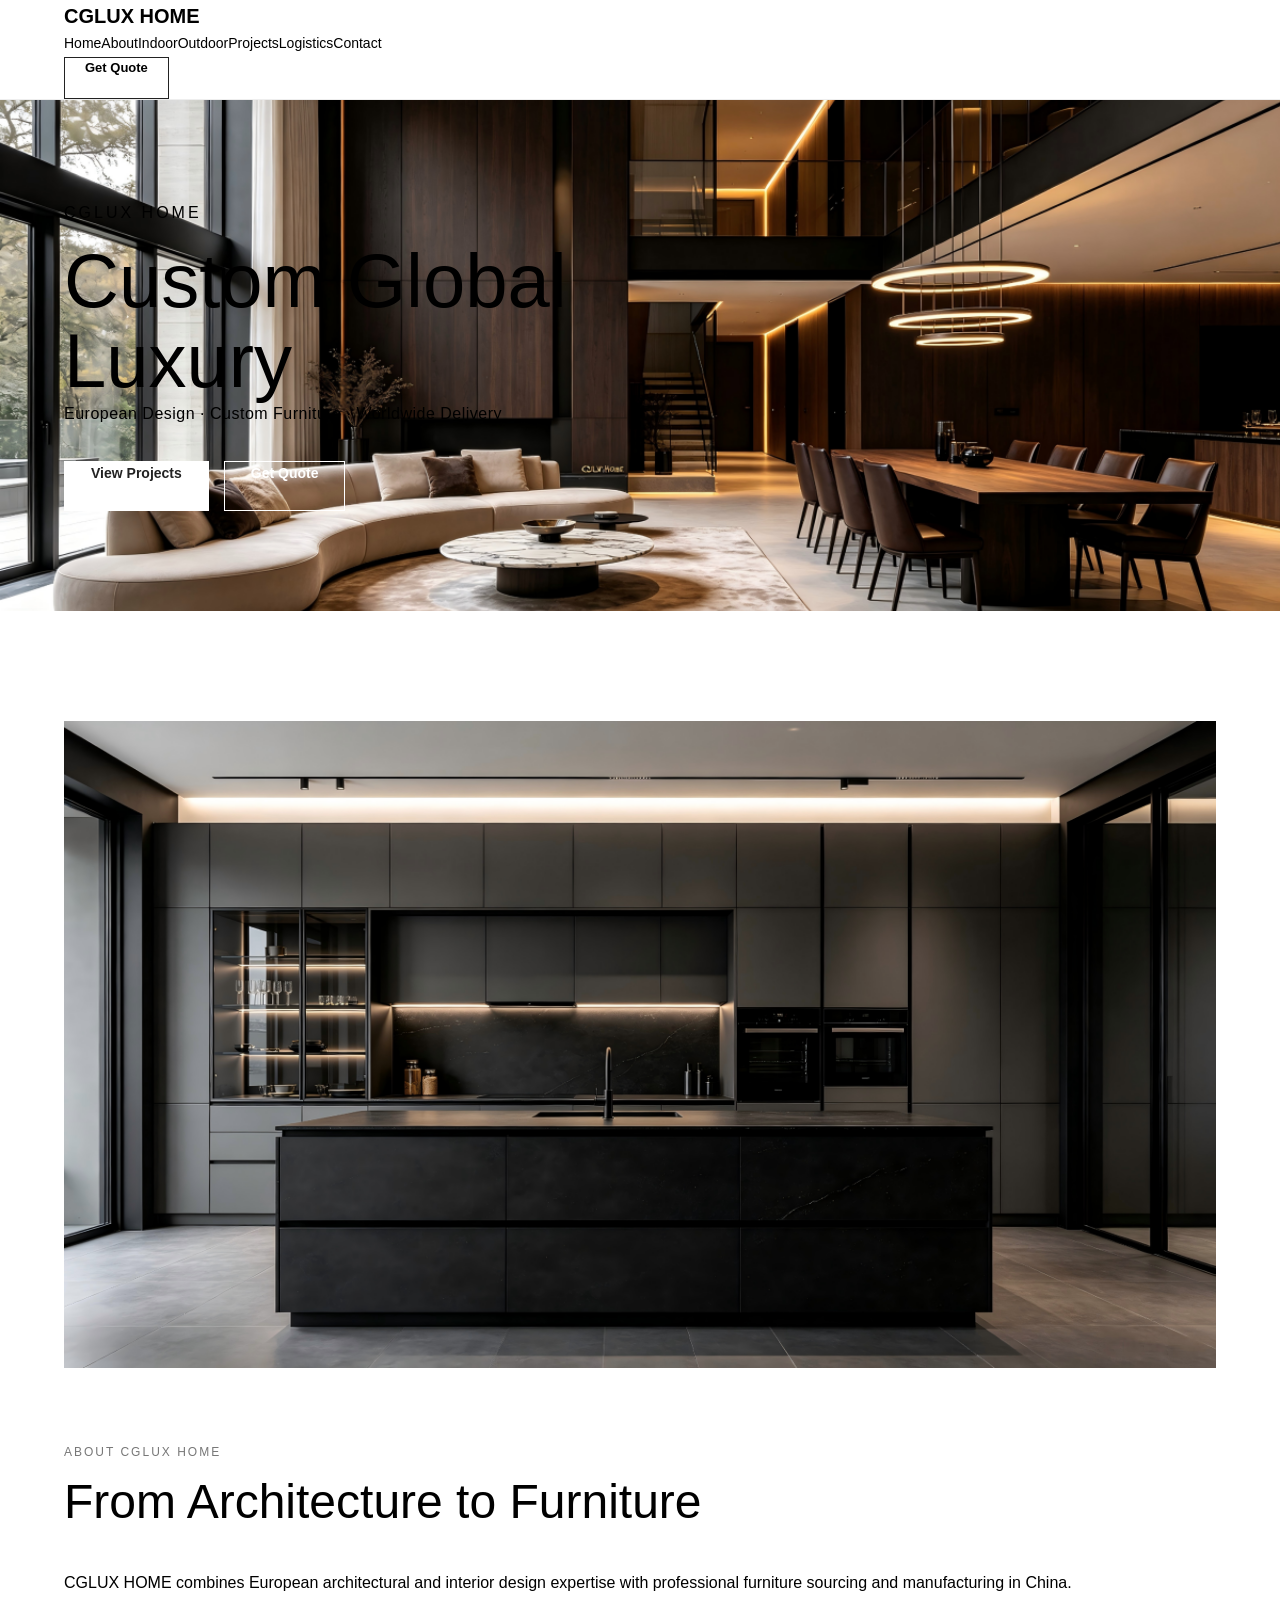
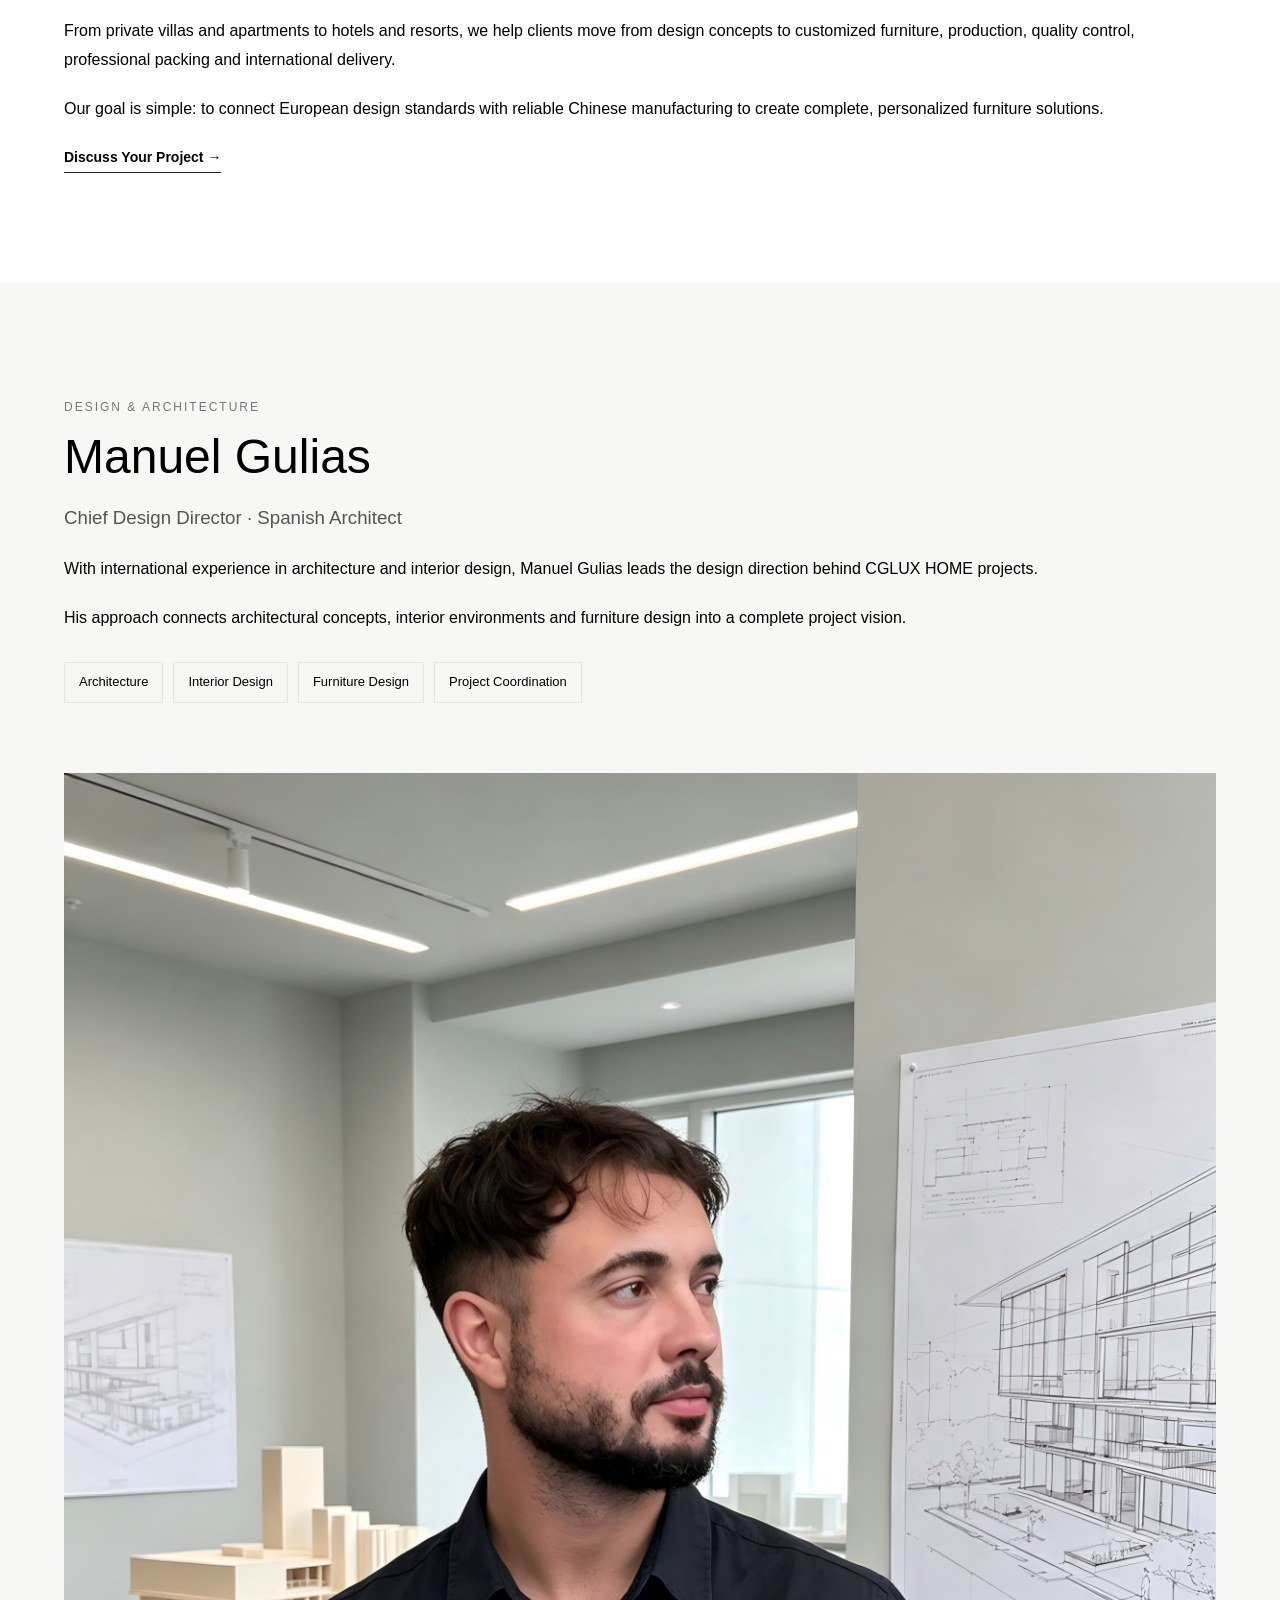
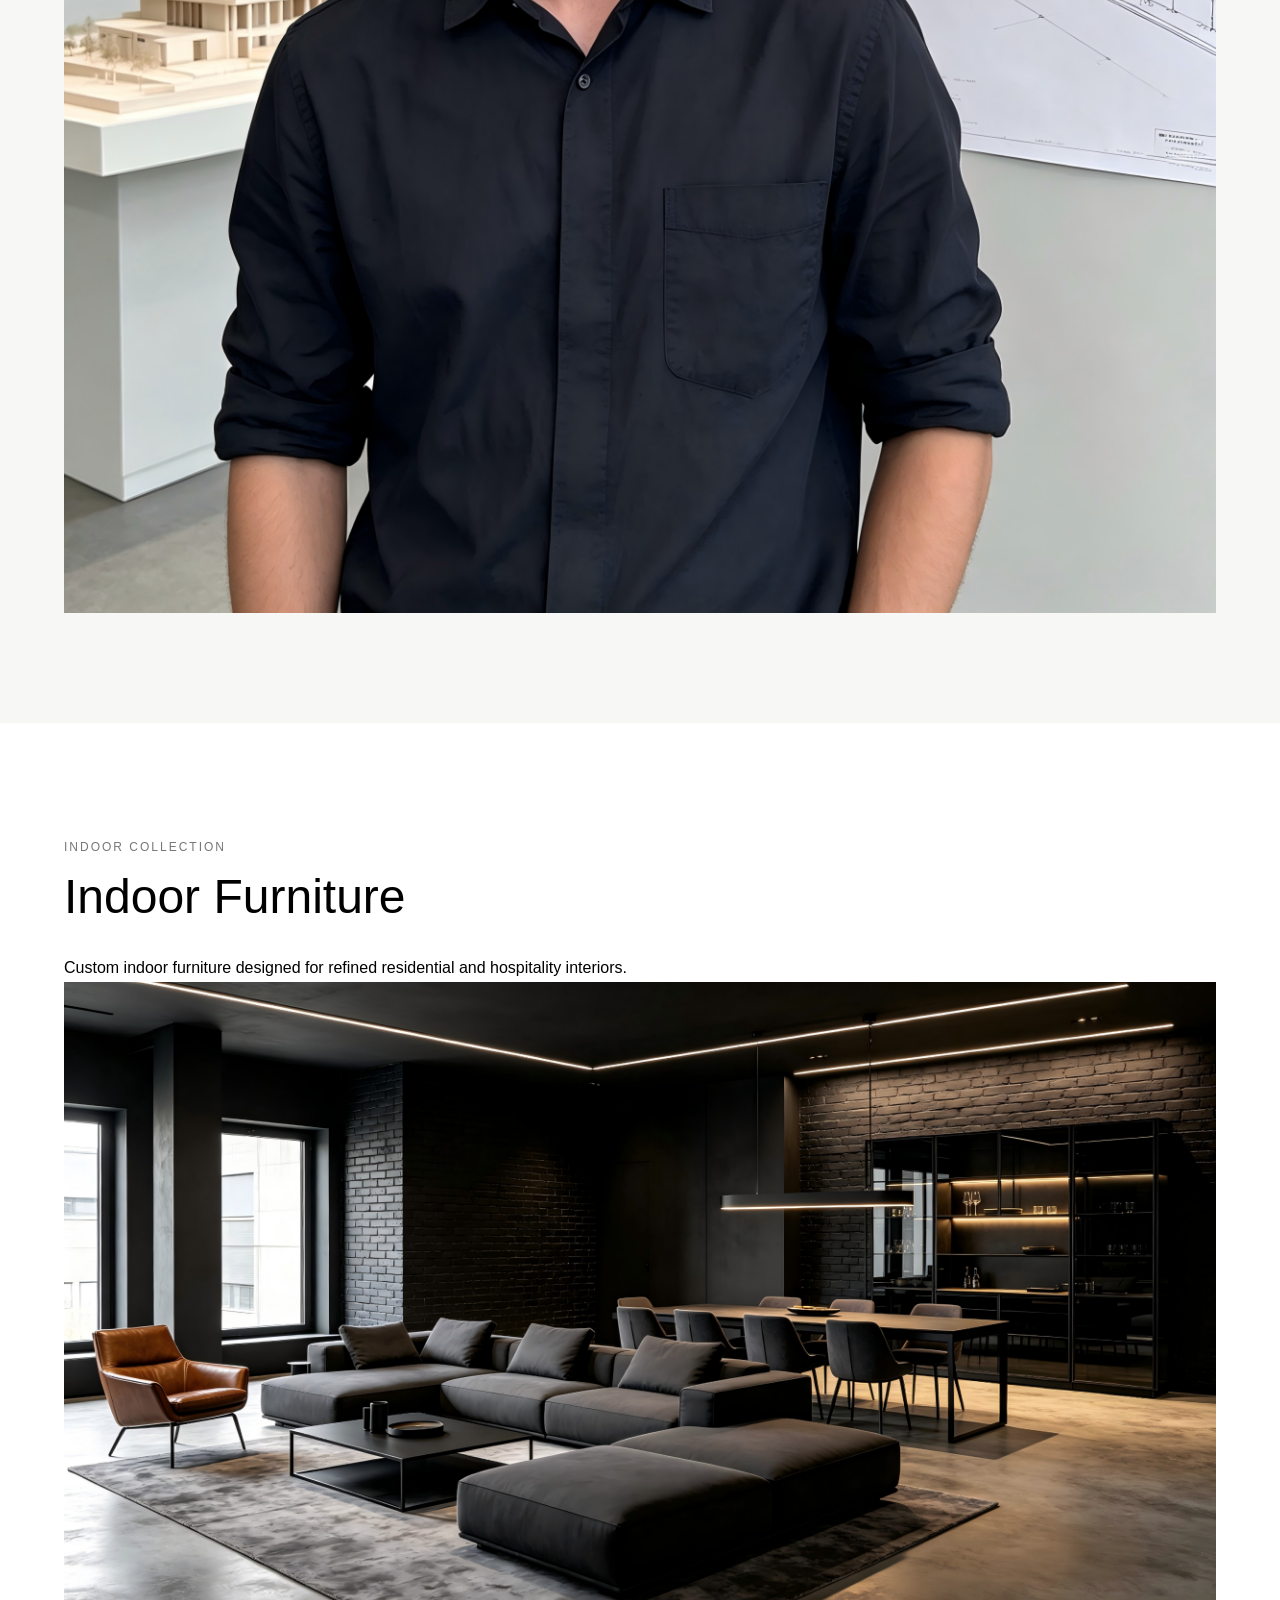
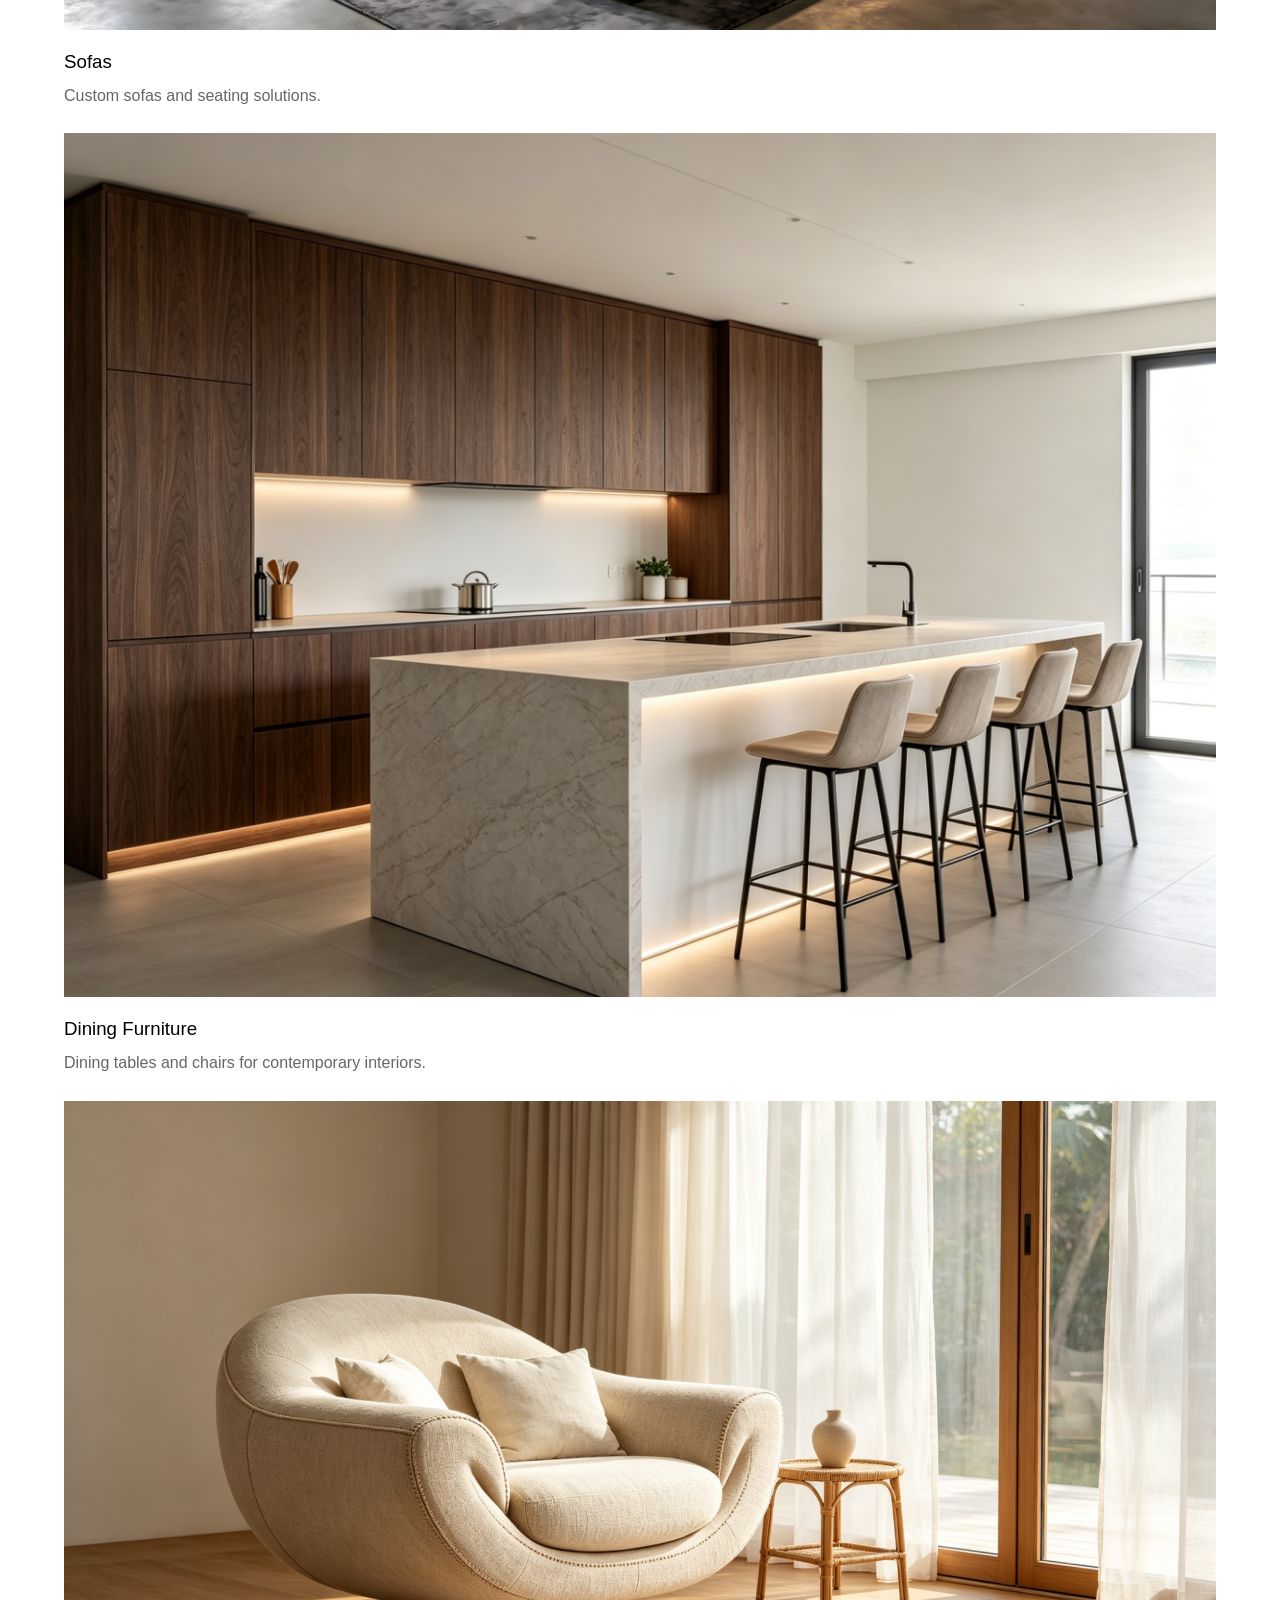
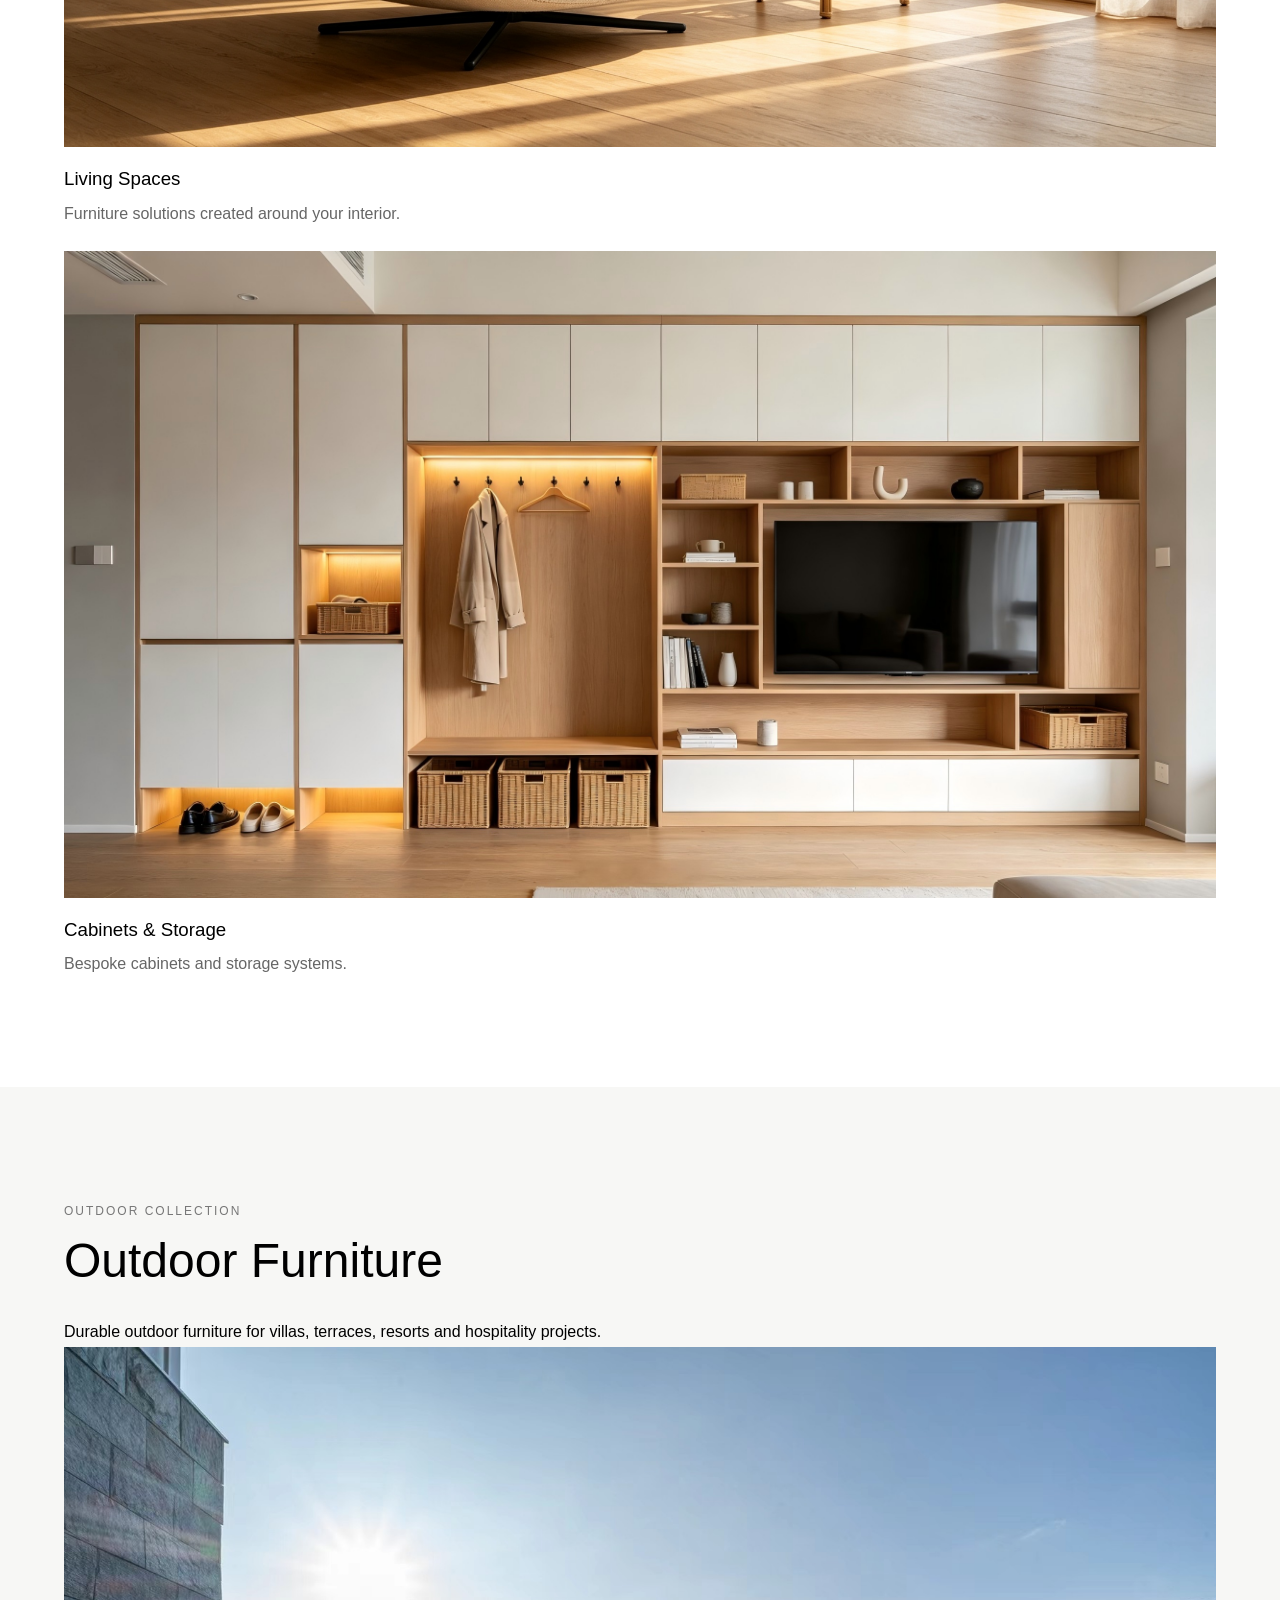
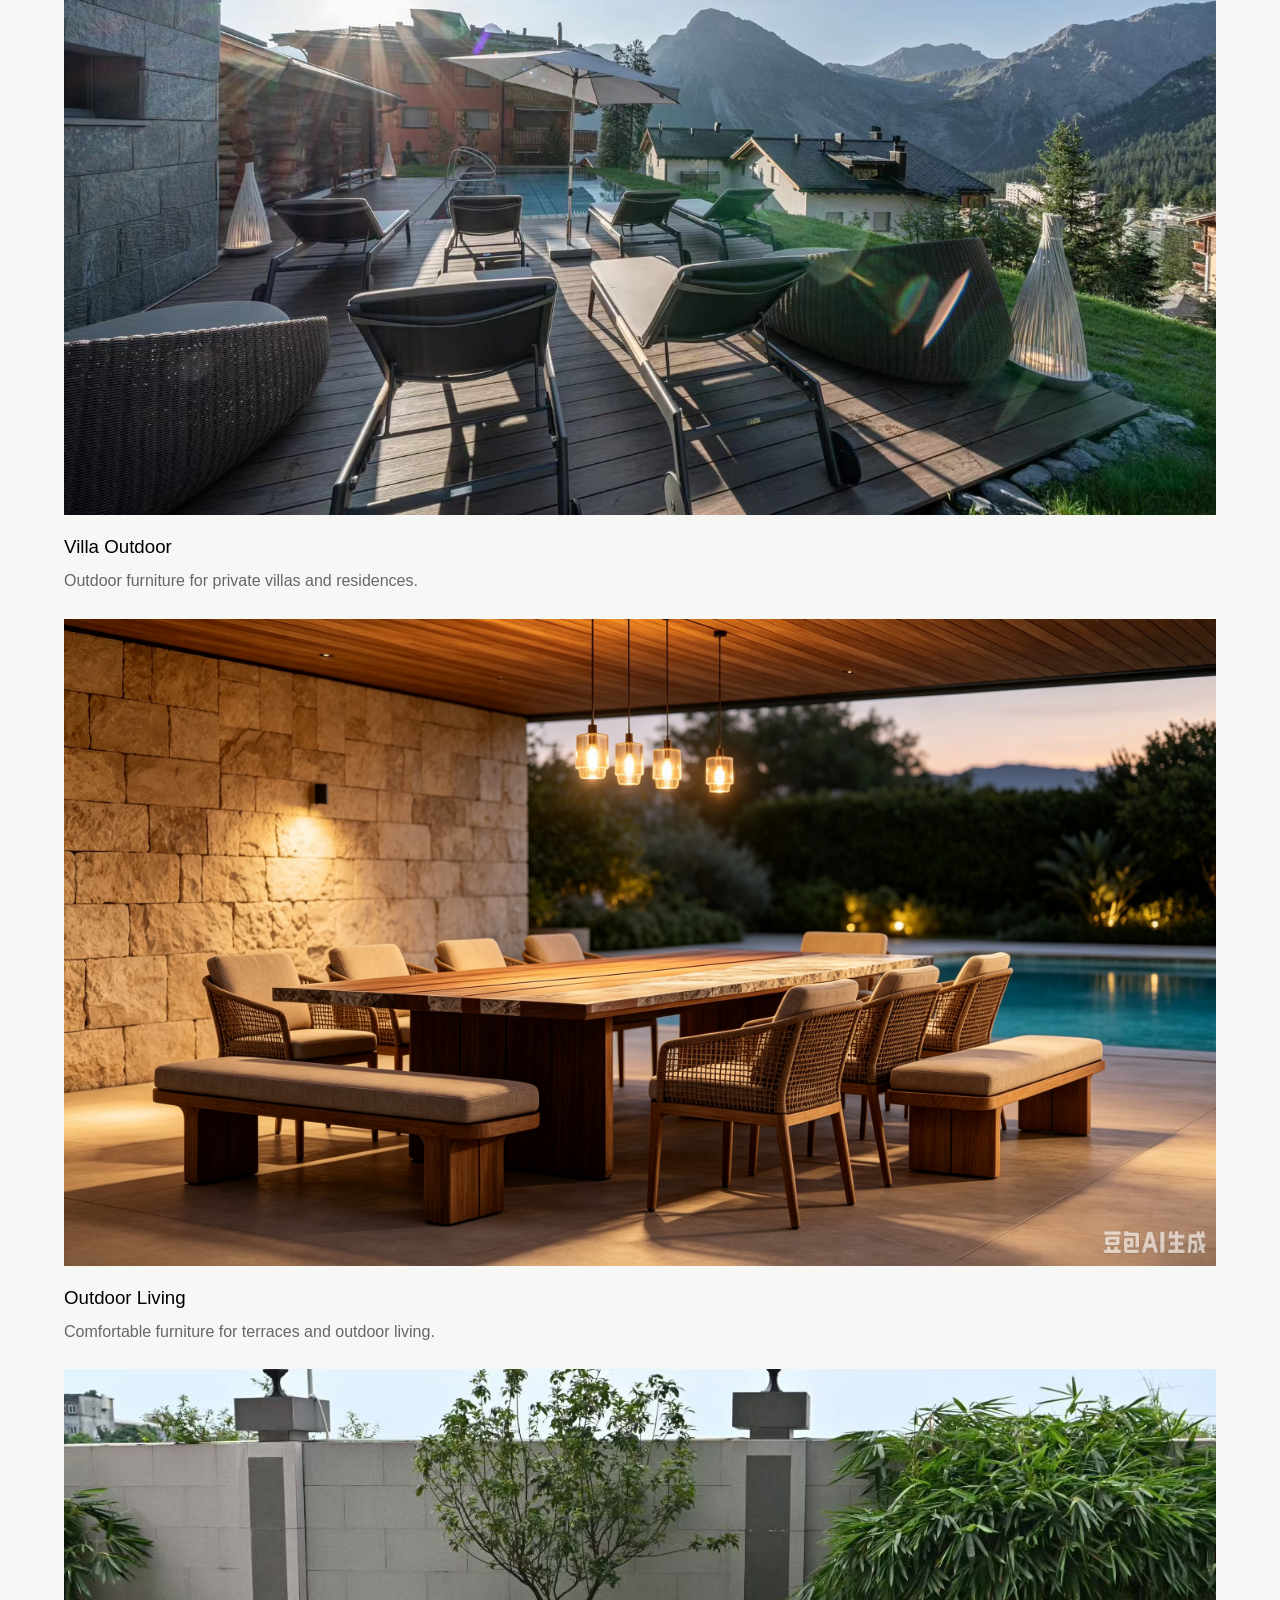
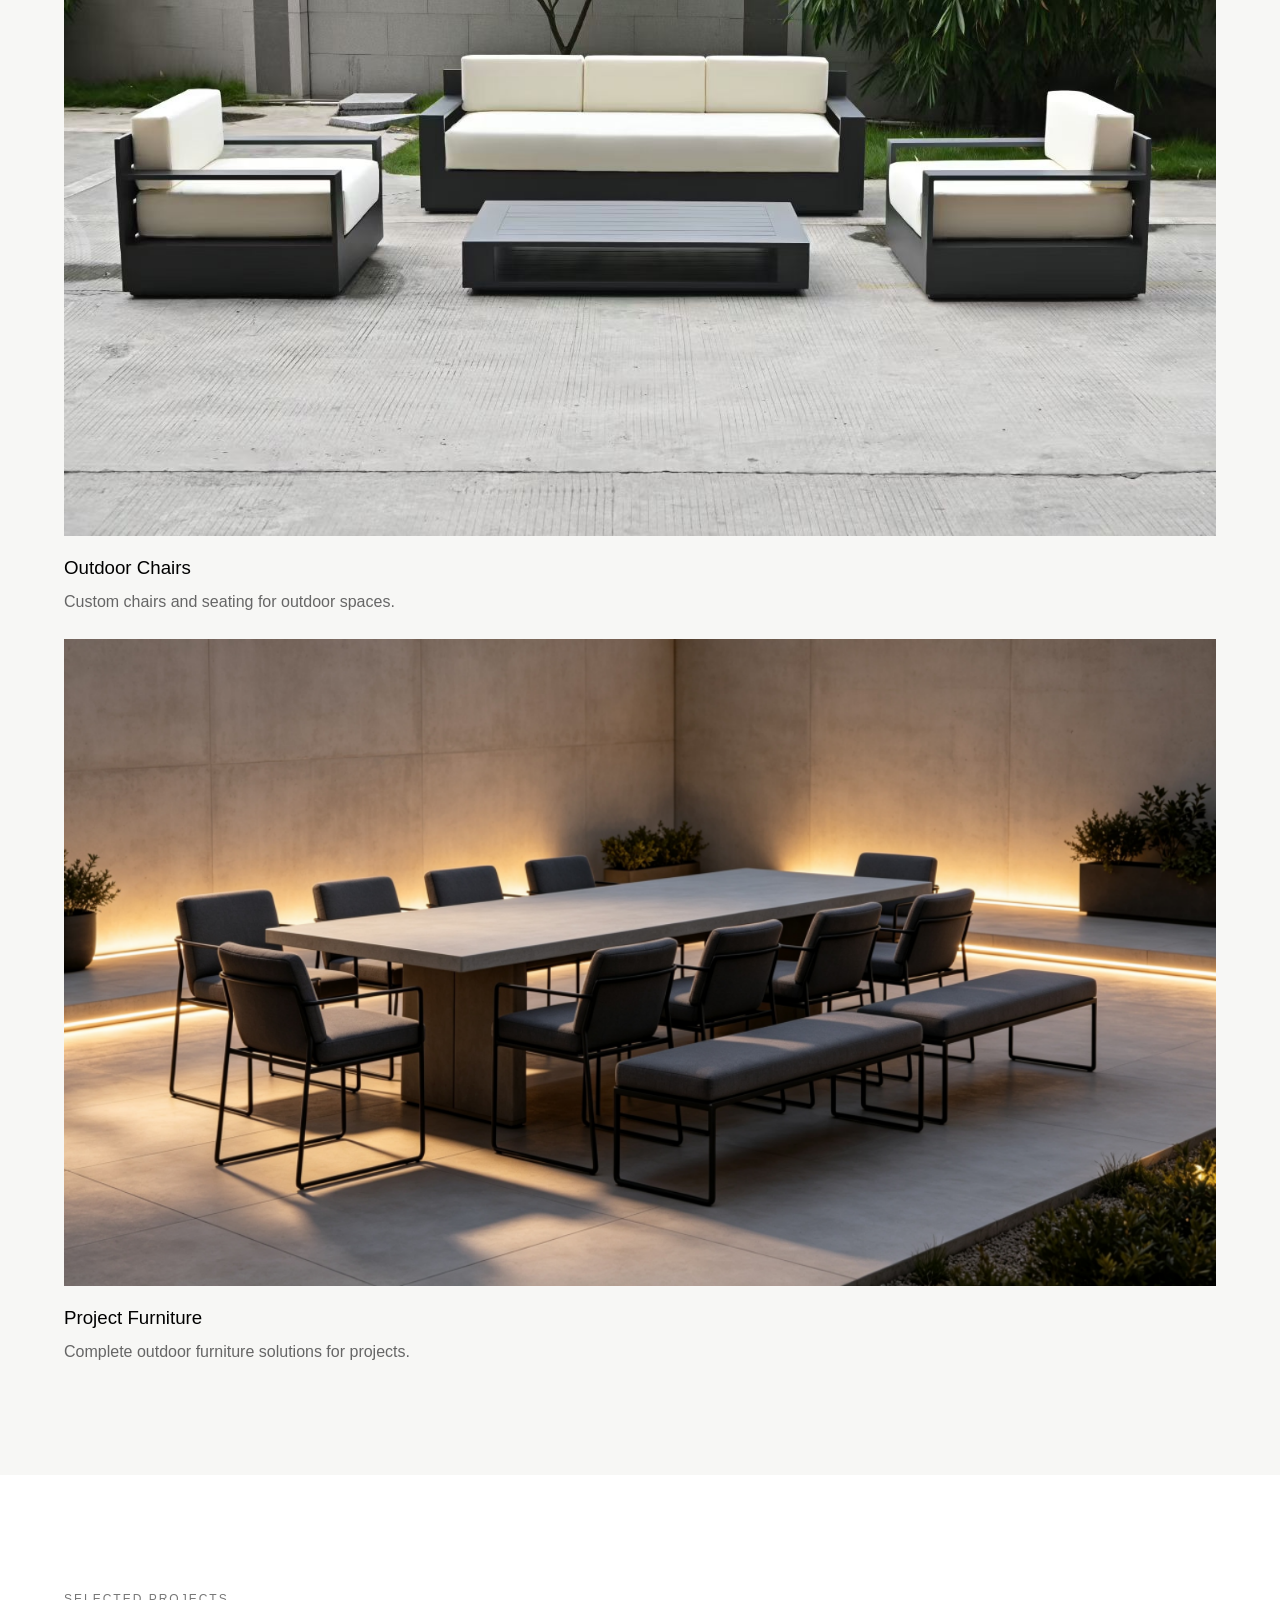
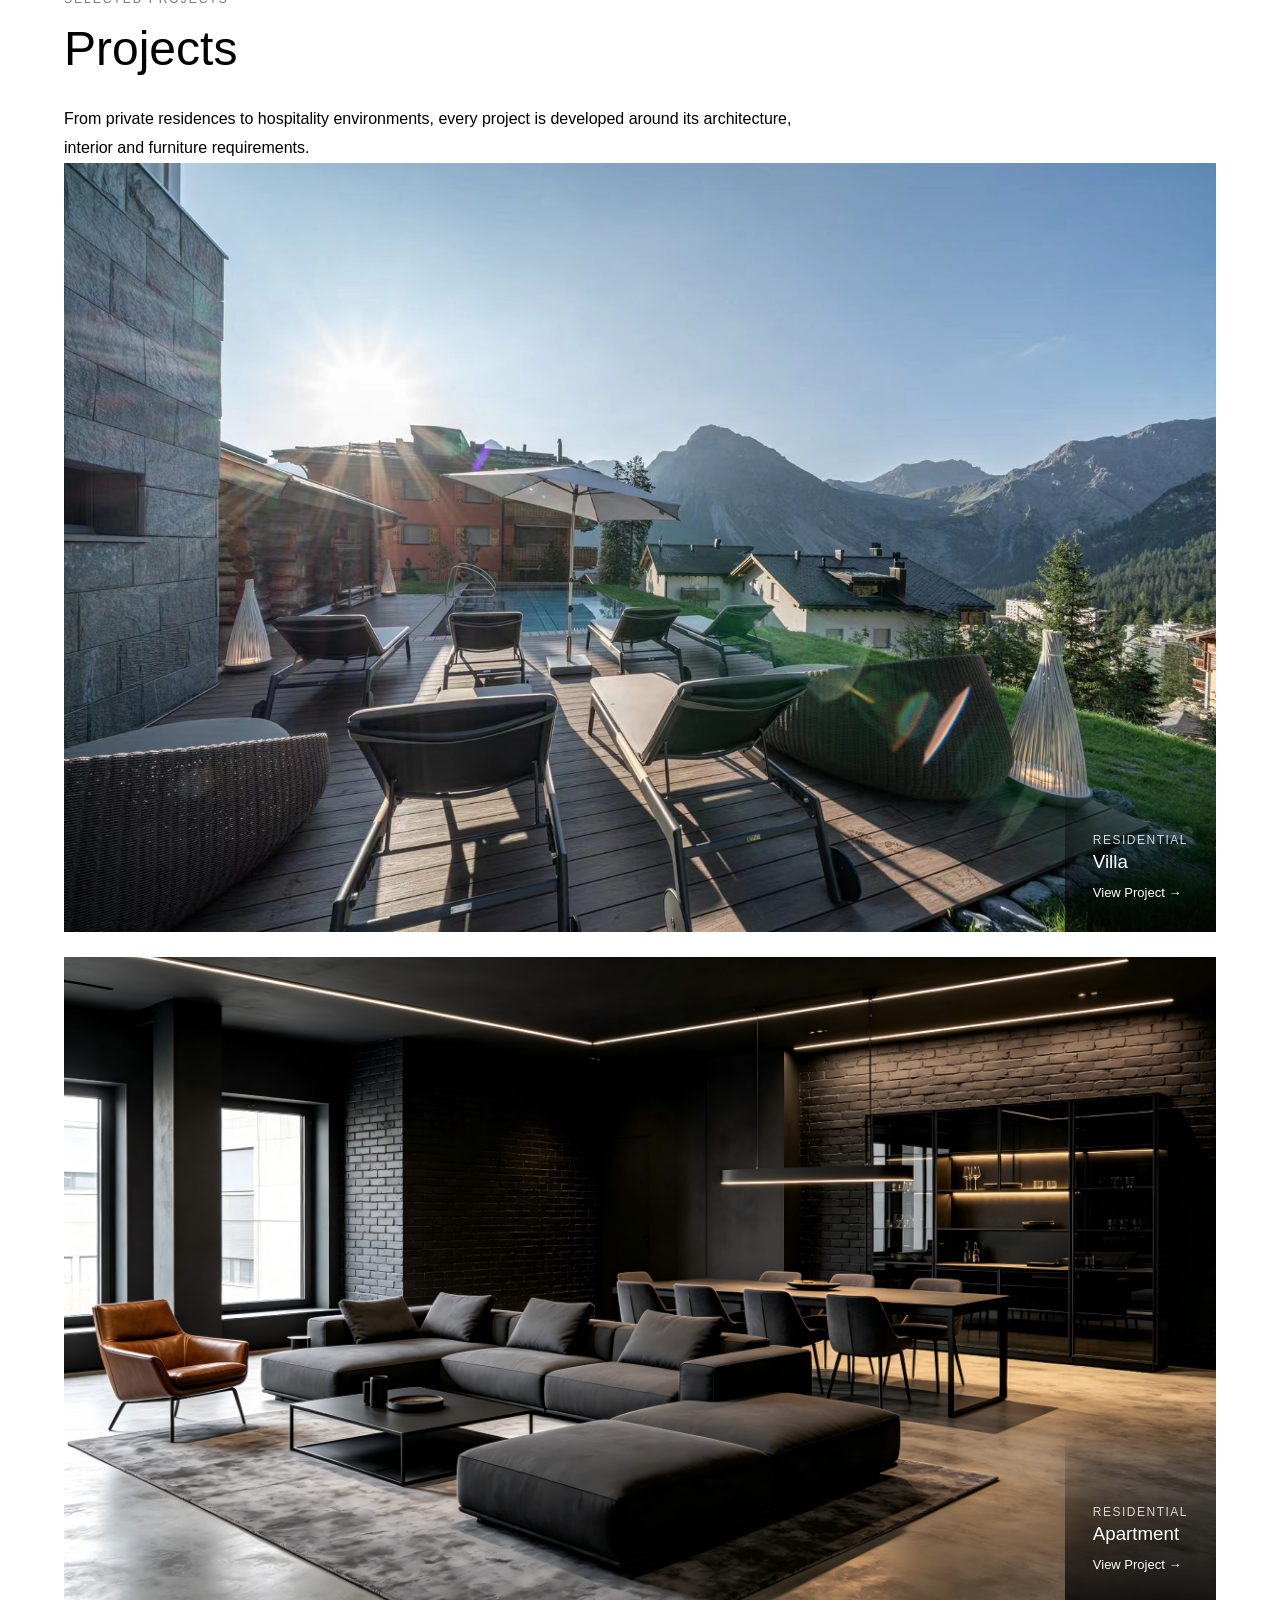
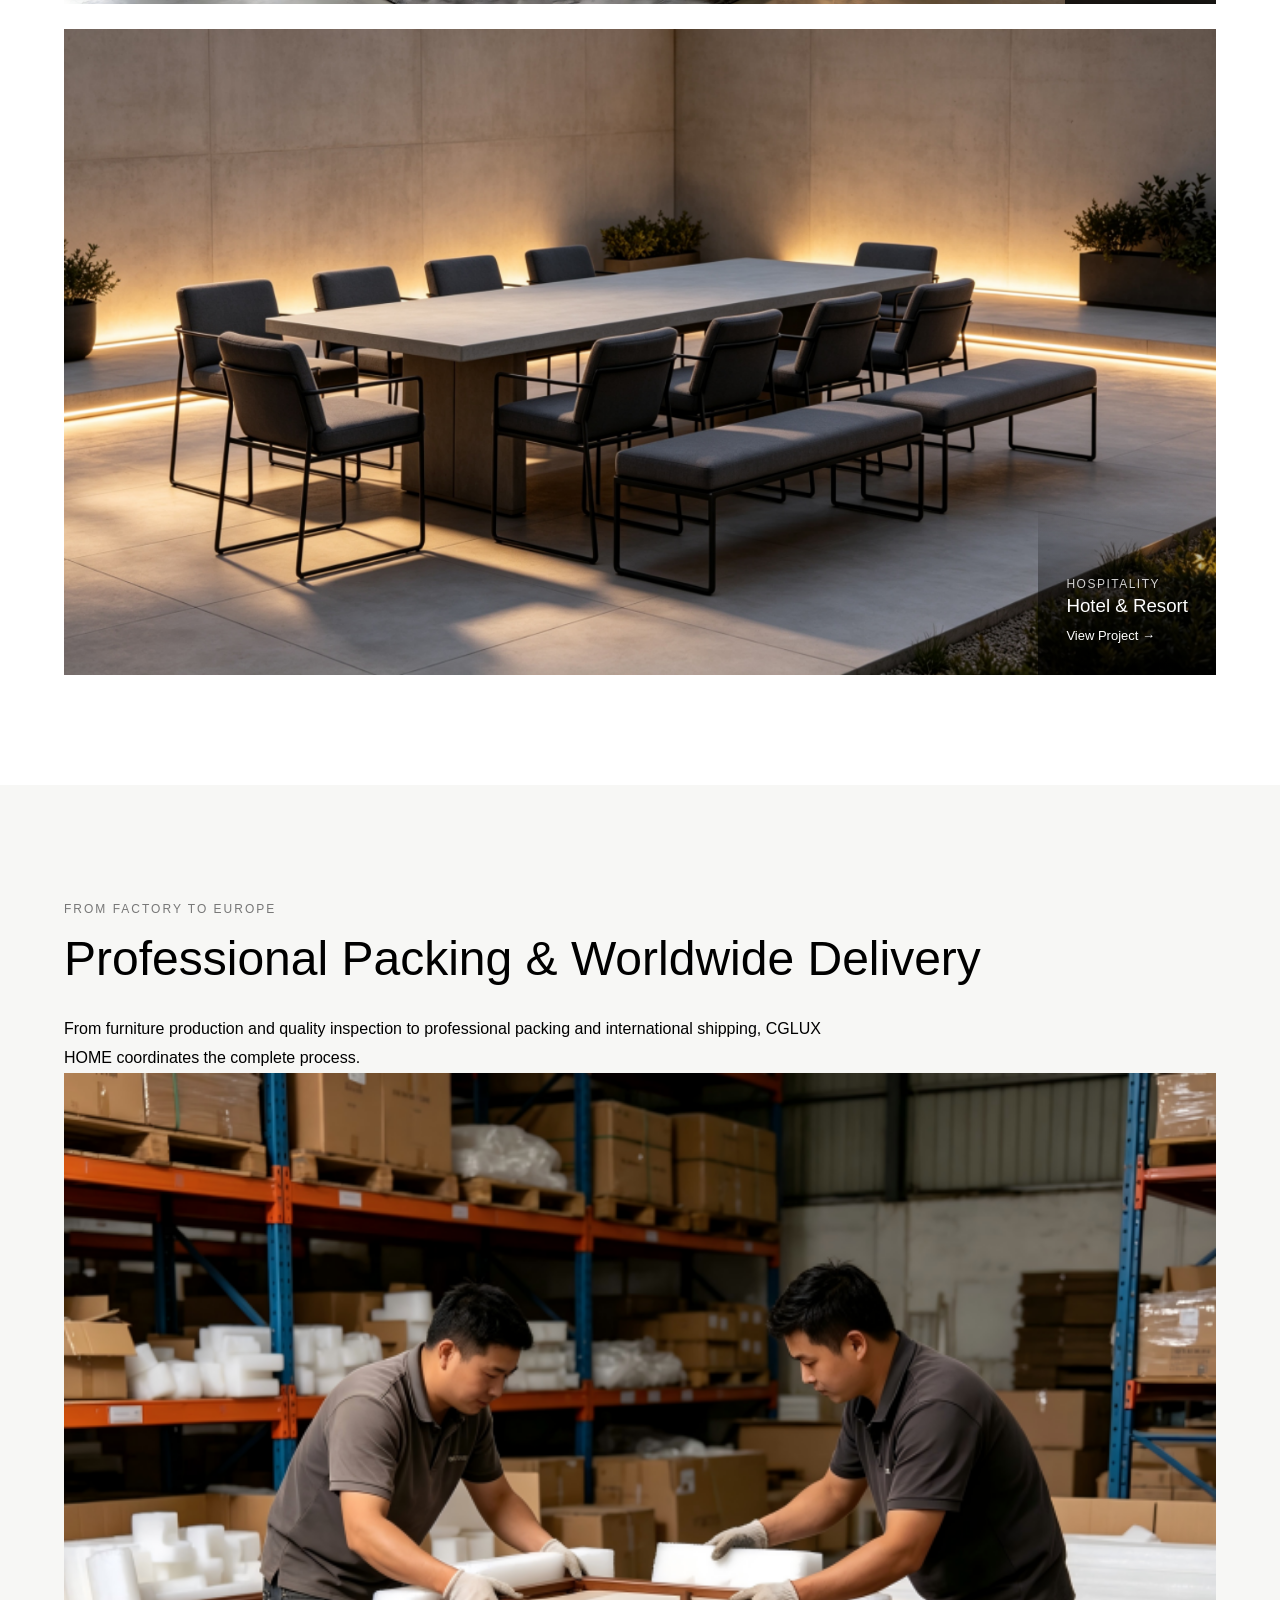
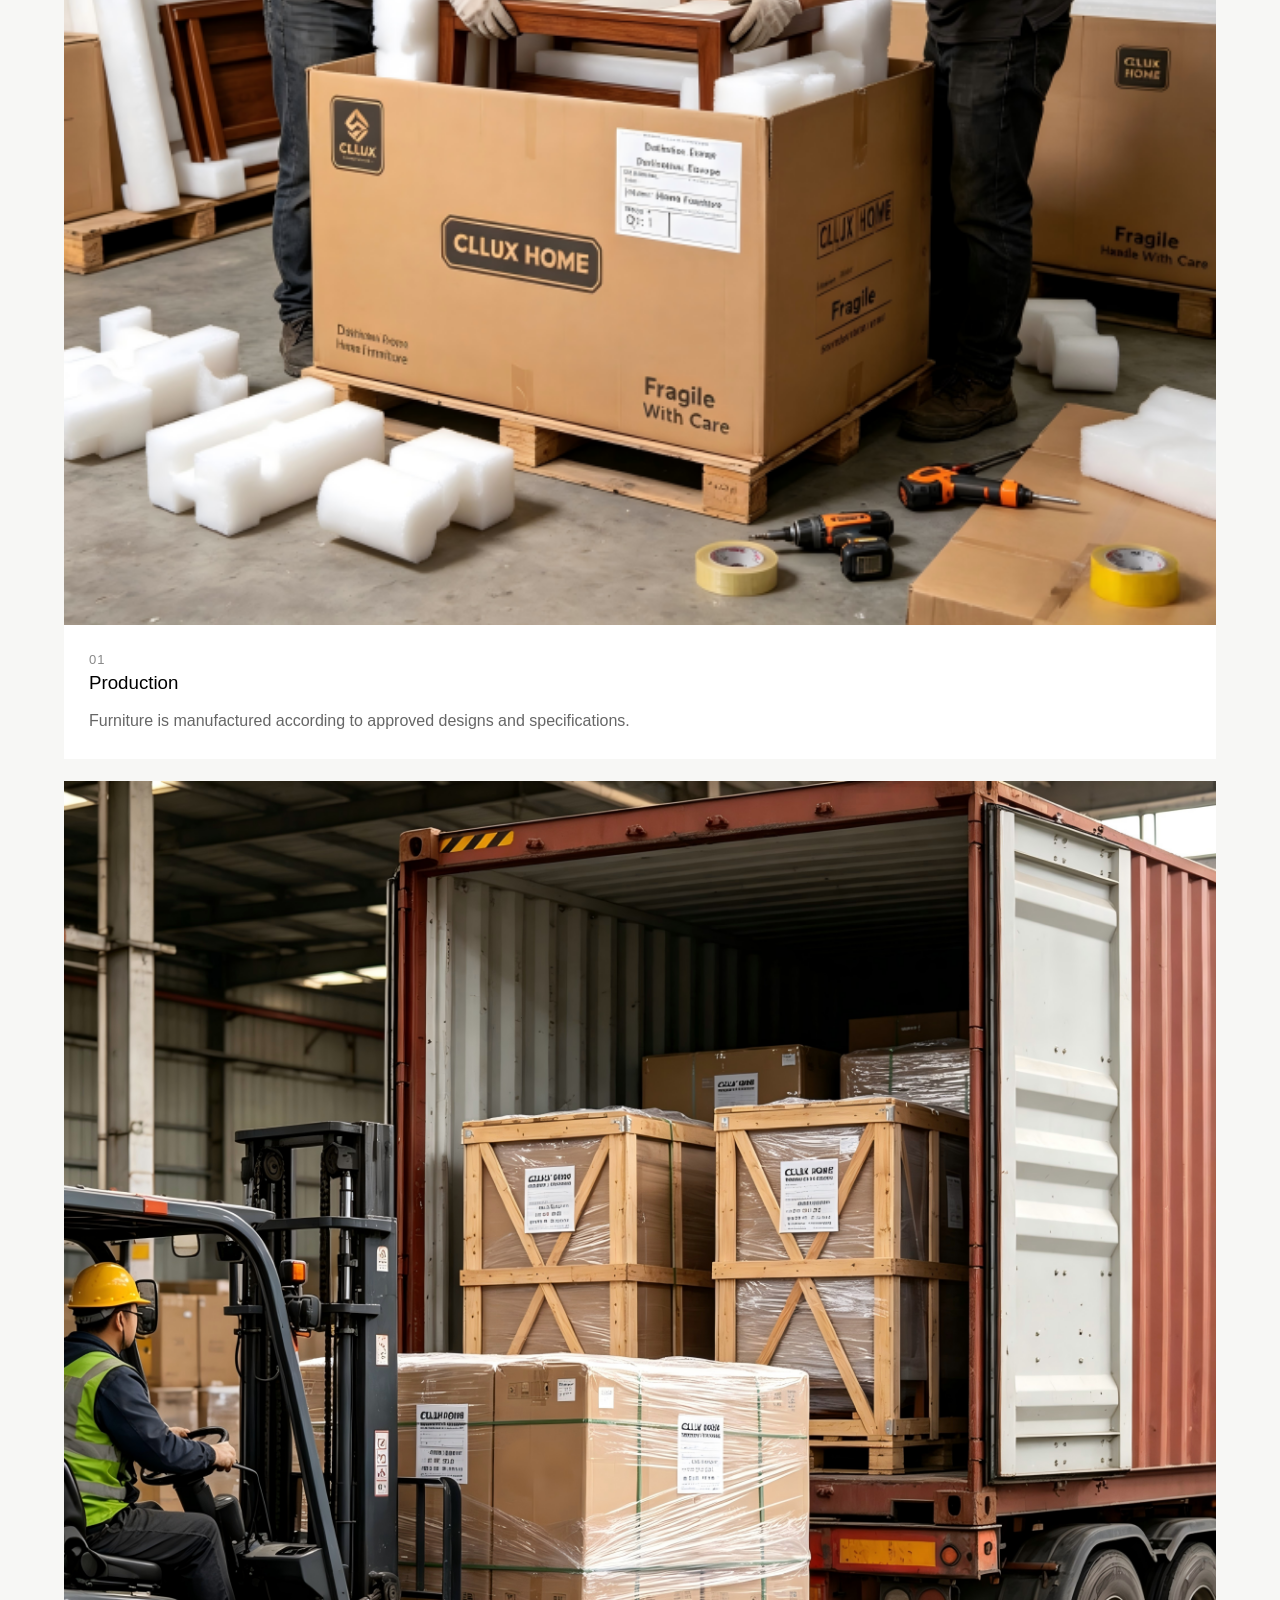
==== commit 6e55f246: "Remove unnecessary code comments from index.html" ====
--- a/index.html
+++ b/index.html
@@ -4,7 +4,7 @@
 
 <head>
 
-```
+
 <meta charset="UTF-8">
 
 <meta
@@ -25,7 +25,7 @@
     rel="stylesheet"
     href="css/style.css"
 >
-```
+
 
 </head>
 
@@ -35,7 +35,7 @@
 
 <header class="header">
 
-```
+
 <div class="container header-inner">
 
     <a
@@ -73,7 +73,7 @@
     </a>
 
 </div>
-```
+
 
 </header>
 
@@ -85,7 +85,7 @@
     style="background-image:url('assets/images/hero/indooertable.png');"
 >
 
-```
+
 <div class="hero-overlay"></div>
 
 
@@ -126,7 +126,7 @@
     </div>
 
 </div>
-```
+
 
 </section>
 
@@ -137,7 +137,7 @@
     id="about"
 >
 
-```
+
 <div class="container about-grid">
 
 
@@ -196,7 +196,7 @@
     </div>
 
 </div>
-```
+
 
 </section>
 
@@ -206,7 +206,7 @@
     class="section designer-section"
 >
 
-```
+
 <div class="container designer-grid">
 
 
@@ -275,7 +275,7 @@
     </div>
 
 </div>
-```
+
 
 </section>
 
@@ -286,7 +286,7 @@
     id="indoor"
 >
 
-```
+
 <div class="container">
 
 
@@ -416,7 +416,7 @@
     </div>
 
 </div>
-```
+
 
 </section>
 
@@ -427,7 +427,7 @@
     id="outdoor"
 >
 
-```
+
 <div class="container">
 
 
@@ -557,7 +557,7 @@
     </div>
 
 </div>
-```
+
 
 </section>
 
@@ -568,7 +568,7 @@
     id="projects"
 >
 
-```
+
 <div class="container">
 
 
@@ -698,7 +698,7 @@
     </div>
 
 </div>
-```
+
 
 </section>
 
@@ -709,7 +709,7 @@
     id="logistics"
 >
 
-```
+
 <div class="container">
 
 
@@ -863,7 +863,7 @@
     </div>
 
 </div>
-```
+
 
 </section>
 
@@ -874,7 +874,7 @@
     id="contact"
 >
 
-```
+
 <div class="container contact-grid">
 
 
@@ -1117,7 +1117,7 @@
     </div>
 
 </div>
-```
+
 
 </section>
 
@@ -1125,7 +1125,7 @@
 
 <footer class="footer">
 
-```
+
 <div class="container footer-inner">
 
 
@@ -1216,7 +1216,7 @@
     </p>
 
 </div>
-```
+
 
 </footer>
 
--- a/css/style.css
+++ b/css/style.css
@@ -1,918 +1,1434 @@
-```css
+/* =========================================================
+CGLUX HOME
+Main Website Stylesheet
+========================================================= */
+
+/* =========================================================
+RESET
+========================================================= */
+
 * {
-    margin: 0;
-    padding: 0;
-    box-sizing: border-box;
-}
+  margin: 0;
+  padding: 0;
+  box-sizing: border-box;
+  }
 
 html {
-    scroll-behavior: smooth;
+scroll-behavior: smooth;
 }
 
 body {
-    font-family:
-        "Helvetica Neue",
-        Arial,
-        sans-serif;
-
-    color: #222;
-    background: #fff;
-    line-height: 1.6;
+font-family:
+-apple-system,
+BlinkMacSystemFont,
+"Segoe UI",
+Arial,
+sans-serif;
+
+```
+color: #222;
+background: #fff;
+
+line-height: 1.6;
+```
+
 }
 
 img {
-    width: 100%;
-    display: block;
+max-width: 100%;
+display: block;
 }
 
 a {
-    text-decoration: none;
-    color: inherit;
-}
+color: inherit;
+text-decoration: none;
+}
+
+button,
+input,
+textarea {
+font: inherit;
+}
+
+/* =========================================================
+CONTAINER
+========================================================= */
 
 .container {
-    width: min(1180px, 90%);
-    margin: 0 auto;
-}
+width: min(1200px, 90%);
+margin: 0 auto;
+}
+
+/* =========================================================
+HEADER
+========================================================= */
+
+.header {
+position: sticky;
+top: 0;
+z-index: 1000;
+
+```
+width: 100%;
+
+background: rgba(255, 255, 255, 0.96);
+
+border-bottom: 1px solid #eee;
+
+backdrop-filter: blur(10px);
+```
+
+}
+
+.header-inner {
+min-height: 78px;
+
+```
+display: flex;
+align-items: center;
+justify-content: space-between;
+
+gap: 30px;
+```
+
+}
+
+.logo {
+font-size: 20px;
+font-weight: 700;
+
+```
+letter-spacing: 1.5px;
+
+white-space: nowrap;
+```
+
+}
+
+.nav {
+display: flex;
+align-items: center;
+
+```
+gap: 28px;
+```
+
+}
+
+.nav a {
+font-size: 14px;
+
+```
+color: #333;
+
+transition:
+    color 0.25s ease,
+    opacity 0.25s ease;
+```
+
+}
+
+.nav a:hover {
+color: #888;
+}
+
+.header-cta {
+display: inline-flex;
+
+```
+align-items: center;
+justify-content: center;
+
+min-height: 42px;
+
+padding: 0 20px;
+
+border: 1px solid #222;
+
+font-size: 13px;
+font-weight: 600;
+
+white-space: nowrap;
+
+transition:
+    background 0.25s ease,
+    color 0.25s ease;
+```
+
+}
+
+.header-cta:hover {
+background: #222;
+color: #fff;
+}
+
+/* =========================================================
+HERO
+========================================================= */
+
+.hero {
+position: relative;
+
+```
+min-height: 680px;
+
+background-position: center;
+background-size: cover;
+
+display: flex;
+align-items: center;
+```
+
+}
+
+.hero-overlay {
+position: absolute;
+
+```
+inset: 0;
+
+background:
+    linear-gradient(
+        90deg,
+        rgba(0, 0, 0, 0.48),
+        rgba(0, 0, 0, 0.18)
+    );
+```
+
+}
+
+.hero-content {
+position: relative;
+z-index: 2;
+
+```
+color: #fff;
+
+padding: 100px 0;
+```
+
+}
+
+.hero-label {
+margin-bottom: 15px;
+
+```
+font-size: 13px;
+
+letter-spacing: 3px;
+
+text-transform: uppercase;
+```
+
+}
+
+.hero h1 {
+max-width: 750px;
+
+```
+margin-bottom: 20px;
+
+font-size: clamp(46px, 6vw, 76px);
+
+line-height: 1.05;
+
+font-weight: 500;
+```
+
+}
+
+.hero-subtitle {
+margin-bottom: 35px;
+
+```
+font-size: 17px;
+
+letter-spacing: 0.5px;
+```
+
+}
+
+.hero-buttons {
+display: flex;
+
+```
+flex-wrap: wrap;
+
+gap: 15px;
+```
+
+}
+
+.btn {
+display: inline-flex;
+
+```
+align-items: center;
+justify-content: center;
+
+min-height: 50px;
+
+padding: 0 26px;
+
+border: 1px solid transparent;
+
+font-size: 14px;
+
+font-weight: 600;
+
+cursor: pointer;
+
+transition:
+    background 0.25s ease,
+    color 0.25s ease,
+    border-color 0.25s ease;
+```
+
+}
+
+.btn-light {
+background: #fff;
+color: #222;
+}
+
+.btn-light:hover {
+background: #eee;
+}
+
+.btn-outline {
+border-color: #fff;
+color: #fff;
+}
+
+.btn-outline:hover {
+background: #fff;
+color: #222;
+}
+
+.btn-dark {
+background: #222;
+color: #fff;
+
+```
+border-color: #222;
+```
+
+}
+
+.btn-dark:hover {
+background: #000;
+}
+
+/* =========================================================
+GENERAL SECTION
+========================================================= */
 
 .section {
-    padding: 110px 0;
+padding: 110px 0;
 }
 
 .section-label {
-    display: inline-block;
-    font-size: 12px;
-    letter-spacing: 2px;
-    text-transform: uppercase;
-    color: #777;
-    margin-bottom: 18px;
+display: inline-block;
+
+```
+margin-bottom: 16px;
+
+font-size: 12px;
+
+letter-spacing: 2px;
+
+text-transform: uppercase;
+
+color: #777;
+```
+
 }
 
 .section-heading {
-    max-width: 720px;
-    margin: 0 auto 55px;
-    text-align: center;
+max-width: 900px;
+
+```
+margin-bottom: 55px;
+```
+
 }
 
 .section-heading h2 {
-    font-size: clamp(32px, 4vw, 40px);
-    line-height: 1.15;
-    font-weight: 500;
-    margin-bottom: 18px;
+margin-bottom: 18px;
 }
 
 .section-heading p {
-    color: #666;
-    line-height: 1.8;
-}
-
-
-/* ================= HEADER ================= */
-
-.header {
-    position: absolute;
-    top: 0;
-    left: 0;
-    width: 100%;
-    z-index: 20;
-    padding: 25px 0;
-    color: #fff;
-}
+max-width: 780px;
+
+```
+color: #666;
+
+line-height: 1.8;
+```
+
+}
+
+h2 {
+font-size: clamp(32px, 4vw, 48px);
+
+```
+line-height: 1.15;
+
+font-weight: 500;
+```
+
+}
+
+h3 {
+line-height: 1.3;
+}
+
+/* =========================================================
+ABOUT
+========================================================= */
+
+.about-section {
+background: #fff;
+}
+
+.about-grid {
+display: grid;
+
+```
+grid-template-columns:
+    minmax(0, 1fr)
+    minmax(0, 1fr);
+
+gap: 70px;
+
+align-items: center;
+```
+
+}
+
+.about-image img {
+width: 100%;
+height: auto;
+}
+
+.about-content p {
+margin-bottom: 20px;
+
+```
+color: #555;
+
+line-height: 1.8;
+```
+
+}
+
+.about-content h2 {
+margin-bottom: 28px;
+}
+
+.text-link {
+display: inline-block;
+
+```
+margin-top: 10px;
+
+font-size: 14px;
+
+font-weight: 600;
+
+border-bottom: 1px solid #222;
+
+padding-bottom: 4px;
+```
+
+}
+
+/* =========================================================
+DESIGNER
+========================================================= */
+
+.designer-section {
+background: #f7f7f5;
+}
+
+.designer-grid {
+display: grid;
+
+```
+grid-template-columns:
+    minmax(0, 1fr)
+    minmax(0, 0.85fr);
+
+gap: 70px;
+
+align-items: center;
+```
+
+}
+
+.designer-content h2 {
+margin-bottom: 10px;
+}
+
+.designer-content h3 {
+margin-bottom: 25px;
+
+```
+font-size: 18px;
+
+font-weight: 500;
+
+color: #555;
+```
+
+}
+
+.designer-content p {
+margin-bottom: 20px;
+
+```
+color: #555;
+
+line-height: 1.8;
+```
+
+}
+
+.designer-image img {
+width: 100%;
+height: auto;
+}
+
+.designer-services {
+display: flex;
+
+```
+flex-wrap: wrap;
+
+gap: 10px;
+
+margin-top: 30px;
+```
+
+}
+
+.designer-services span {
+padding: 9px 14px;
+
+```
+background: #fff;
+
+border: 1px solid #e5e5e5;
+
+font-size: 13px;
+```
+
+}
+
+/* =========================================================
+PRODUCTS
+========================================================= */
+
+.products-section {
+background: #fff;
+}
+
+.outdoor-section {
+background: #f7f7f5;
+}
+
+.product-grid {
+display: grid;
+
+```
+grid-template-columns:
+    repeat(4, minmax(0, 1fr));
+
+gap: 24px;
+```
+
+}
+
+.product-card {
+min-width: 0;
+}
+
+.product-image {
+width: 100%;
+
+```
+overflow: hidden;
+
+margin-bottom: 20px;
+
+background: #f3f3f3;
+```
+
+}
+
+.product-image img {
+width: 100%;
+
+```
+height: auto;
+
+transition:
+    transform 0.4s ease;
+```
+
+}
+
+.product-card:hover img {
+transform: scale(1.03);
+}
+
+.product-card h3 {
+margin-bottom: 8px;
+
+```
+font-size: 19px;
+
+font-weight: 500;
+```
+
+}
+
+.product-card p {
+color: #666;
+
+```
+font-size: 14px;
+
+line-height: 1.7;
+```
+
+}
+
+/* =========================================================
+PROJECTS
+========================================================= */
+
+.projects-section {
+background: #fff;
+}
+
+.project-grid {
+display: grid;
+
+```
+grid-template-columns:
+    repeat(3, minmax(0, 1fr));
+
+gap: 25px;
+```
+
+}
+
+.project-card {
+position: relative;
+
+```
+display: block;
+
+overflow: hidden;
+
+background: #222;
+```
+
+}
+
+.project-card img {
+width: 100%;
+
+```
+height: 460px;
+
+object-fit: cover;
+
+transition:
+    transform 0.5s ease;
+```
+
+}
+
+.project-card:hover img {
+transform: scale(1.04);
+}
+
+.project-overlay {
+position: absolute;
+
+```
+left: 0;
+right: 0;
+bottom: 0;
+
+padding: 70px 28px 28px;
+
+color: #fff;
+
+background:
+    linear-gradient(
+        transparent,
+        rgba(0, 0, 0, 0.78)
+    );
+```
+
+}
+
+.project-overlay span {
+display: block;
+
+```
+margin-bottom: 8px;
+
+font-size: 12px;
+
+letter-spacing: 1.5px;
+
+text-transform: uppercase;
+
+opacity: 0.8;
+```
+
+}
+
+.project-overlay h3 {
+margin-bottom: 8px;
+
+```
+font-size: 28px;
+
+font-weight: 500;
+```
+
+}
+
+.project-overlay p {
+font-size: 13px;
+}
+
+/* =========================================================
+LOGISTICS
+========================================================= */
+
+.logistics-section {
+background: #f7f7f5;
+}
+
+.logistics-grid {
+display: grid;
+
+```
+grid-template-columns:
+    repeat(4, minmax(0, 1fr));
+
+gap: 22px;
+```
+
+}
+
+.logistics-card {
+background: #fff;
+
+```
+overflow: hidden;
+```
+
+}
+
+.logistics-card > img {
+width: 100%;
+
+```
+height: auto;
+```
+
+}
+
+.logistics-content {
+padding: 25px;
+}
+
+.logistics-content > span {
+display: block;
+
+```
+margin-bottom: 10px;
+
+font-size: 13px;
+
+letter-spacing: 1px;
+
+color: #888;
+```
+
+}
+
+.logistics-content h3 {
+margin-bottom: 12px;
+
+```
+font-size: 19px;
+
+font-weight: 500;
+```
+
+}
+
+.logistics-content p {
+color: #666;
+
+```
+font-size: 14px;
+
+line-height: 1.7;
+```
+
+}
+
+/* =========================================================
+LOGISTICS + CONTACT HEADINGS
+KEEP TITLES ON ONE LINE
+========================================================= */
+
+.logistics-section .section-heading h2,
+.contact-section .contact-content h2 {
+white-space: nowrap;
+}
+
+/*
+Prevent the long logistics title from becoming
+unnecessarily wide on desktop.
+*/
+
+.logistics-section .section-heading {
+max-width: 100%;
+}
+
+/*
+Contact title stays on one line.
+*/
+
+.contact-content h2 {
+max-width: none;
+}
+
+/* =========================================================
+CONTACT
+========================================================= */
+
+.contact-section {
+background: #fff;
+}
+
+.contact-grid {
+display: grid;
+
+```
+grid-template-columns:
+    minmax(0, 1fr)
+    minmax(0, 0.85fr);
+
+gap: 80px;
+
+align-items: start;
+```
+
+}
+
+.contact-content h2 {
+margin-bottom: 25px;
+}
+
+.contact-content > p {
+max-width: 650px;
+
+```
+margin-bottom: 35px;
+
+color: #666;
+
+line-height: 1.8;
+```
+
+}
+
+.contact-details {
+display: flex;
+
+```
+flex-direction: column;
+
+gap: 25px;
+```
+
+}
+
+.contact-item {
+display: flex;
+
+```
+flex-direction: column;
+
+align-items: flex-start;
+
+gap: 5px;
+```
+
+}
+
+.contact-item > span {
+margin-bottom: 3px;
+
+```
+font-size: 12px;
+
+letter-spacing: 1.5px;
+
+text-transform: uppercase;
+
+color: #888;
+```
+
+}
+
+.contact-item a {
+font-size: 15px;
+
+```
+transition: opacity 0.25s ease;
+```
+
+}
+
+.contact-item a:hover {
+opacity: 0.55;
+}
+
+.contact-item p {
+color: #555;
+}
+
+/* =========================================================
+CONTACT FORM
+========================================================= */
+
+.contact-form-wrapper {
+width: 100%;
+}
+
+.contact-form {
+padding: 35px;
+
+```
+background: #f7f7f5;
+```
+
+}
+
+.form-group {
+margin-bottom: 22px;
+}
+
+.form-group label {
+display: block;
+
+```
+margin-bottom: 8px;
+
+font-size: 13px;
+
+font-weight: 600;
+```
+
+}
+
+.form-group input,
+.form-group textarea {
+width: 100%;
+
+```
+padding: 14px 15px;
+
+border: 1px solid #ddd;
+
+background: #fff;
+
+color: #222;
+
+outline: none;
+
+transition:
+    border-color 0.25s ease;
+```
+
+}
+
+.form-group input:focus,
+.form-group textarea:focus {
+border-color: #999;
+}
+
+.form-group textarea {
+resize: vertical;
+
+```
+min-height: 150px;
+```
+
+}
+
+/* =========================================================
+FOOTER
+========================================================= */
+
+.footer {
+padding: 65px 0 25px;
+
+```
+background: #222;
+
+color: #fff;
+```
+
+}
+
+.footer-inner {
+display: grid;
+
+```
+grid-template-columns:
+    1.5fr
+    1fr
+    0.7fr;
+
+gap: 50px;
+```
+
+}
+
+.footer-logo {
+display: inline-block;
+
+```
+margin-bottom: 15px;
+
+font-size: 20px;
+
+font-weight: 700;
+
+letter-spacing: 1.5px;
+```
+
+}
+
+.footer-brand p {
+color: #aaa;
+
+```
+font-size: 14px;
+```
+
+}
+
+.footer-contact {
+display: flex;
+
+```
+flex-direction: column;
+
+align-items: flex-start;
+
+gap: 8px;
+```
+
+}
+
+.footer-contact > span {
+margin-bottom: 5px;
+
+```
+font-size: 12px;
+
+letter-spacing: 1.5px;
+
+text-transform: uppercase;
+
+color: #888;
+```
+
+}
+
+.footer-contact a {
+font-size: 14px;
+
+```
+color: #ddd;
+
+transition: color 0.25s ease;
+```
+
+}
+
+.footer-contact a:hover {
+color: #fff;
+}
+
+.footer-links {
+display: flex;
+
+```
+flex-direction: column;
+
+align-items: flex-start;
+
+gap: 9px;
+```
+
+}
+
+.footer-links a {
+font-size: 14px;
+
+```
+color: #ddd;
+
+transition: color 0.25s ease;
+```
+
+}
+
+.footer-links a:hover {
+color: #fff;
+}
+
+.footer-bottom {
+margin-top: 55px;
+
+```
+padding-top: 22px;
+
+border-top: 1px solid #444;
+```
+
+}
+
+.footer-bottom p {
+color: #888;
+
+```
+font-size: 12px;
+```
+
+}
+
+/* =========================================================
+PROJECT DETAIL PAGE
+========================================================= */
+
+.project-page {
+padding: 110px 0 90px;
+}
+
+.project-page-header {
+max-width: 900px;
+
+```
+margin-bottom: 60px;
+```
+
+}
+
+.project-page-header h1 {
+margin-bottom: 20px;
+
+```
+font-size: clamp(42px, 5vw, 64px);
+
+line-height: 1.1;
+
+font-weight: 500;
+```
+
+}
+
+.project-page-header > p {
+max-width: 800px;
+
+```
+font-size: 18px;
+
+color: #666;
+
+line-height: 1.8;
+```
+
+}
+
+.back-projects {
+margin-top: 25px;
+}
+
+/* =========================================================
+RESPONSIVE — TABLET
+========================================================= */
+
+@media (max-width: 1100px) {
+
+```
+.nav {
+    gap: 18px;
+}
+
 
 .header-inner {
-    display: flex;
-    align-items: center;
-    justify-content: space-between;
-    gap: 30px;
-}
-
-.logo {
-    font-size: 20px;
-    font-weight: 600;
-    letter-spacing: 1.5px;
-}
-
-.nav {
-    display: flex;
-    align-items: center;
-    gap: 28px;
-}
-
-.nav a {
-    font-size: 14px;
-    transition: opacity 0.3s ease;
-}
-
-.nav a:hover {
-    opacity: 0.65;
-}
-
-.header-cta {
-    padding: 10px 20px;
-    border: 1px solid rgba(255,255,255,0.8);
-    font-size: 13px;
-    transition: all 0.3s ease;
-}
-
-.header-cta:hover {
-    background: #fff;
-    color: #222;
-}
-
-
-/* ================= HERO ================= */
-
-.hero {
-    min-height: 760px;
-    display: flex;
-    align-items: center;
-    position: relative;
-    background-position: center center;
-    background-size: cover;
-    background-repeat: no-repeat;
-    color: #fff;
-}
-
-.hero-overlay {
-    position: absolute;
-    inset: 0;
-
-    background:
-        linear-gradient(
-            90deg,
-            rgba(0,0,0,0.58),
-            rgba(0,0,0,0.18)
-        );
-}
-
-.hero-content {
-    position: relative;
-    z-index: 2;
-    max-width: 700px;
-}
-
-.hero-label {
-    font-size: 13px;
-    letter-spacing: 3px;
-    margin-bottom: 20px;
-}
-
-.hero h1 {
-    font-size: clamp(36px, 5vw, 64px);
-    line-height: 1.05;
-    font-weight: 500;
-    margin-bottom: 22px;
-    white-space: nowrap;
-}
-
-.hero-subtitle {
-    font-size: 18px;
-    margin-bottom: 35px;
-}
-
-.hero-buttons {
-    display: flex;
-    gap: 15px;
-    flex-wrap: wrap;
-}
-
-.btn {
-    display: inline-flex;
-    align-items: center;
-    justify-content: center;
-    min-height: 48px;
-    padding: 0 25px;
-    font-size: 13px;
-    border: 1px solid transparent;
-    cursor: pointer;
-    transition: all 0.3s ease;
-}
-
-.btn-light {
-    background: #fff;
-    color: #222;
-}
-
-.btn-light:hover {
-    background: transparent;
-    color: #fff;
-    border-color: #fff;
-}
-
-.btn-outline {
-    border-color: rgba(255,255,255,0.8);
-    color: #fff;
-}
-
-.btn-outline:hover {
-    background: #fff;
-    color: #222;
-}
-
-.btn-dark {
-    background: #222;
-    color: #fff;
-    border-color: #222;
-}
-
-.btn-dark:hover {
-    background: #444;
-    border-color: #444;
-}
-
-
-/* ================= ABOUT ================= */
-
-.about-section {
-    background: #fff;
-}
-
-.about-grid {
-    display: grid;
-    grid-template-columns: 1fr 1fr;
-    align-items: center;
-    gap: 80px;
-}
-
-.about-image {
-    width: 100%;
-    overflow: hidden;
-    background: #f3f3f3;
-}
-
-.about-image img {
-    width: 100%;
-    height: auto;
-    display: block;
-    object-fit: contain;
-}
-
-.about-content {
-    max-width: 570px;
-}
-
-.about-content h2 {
-    font-size: clamp(30px, 3.5vw, 46px);
-    line-height: 1.15;
-    font-weight: 500;
-    margin-bottom: 28px;
-    white-space: nowrap;
-}
-
-.about-content p {
-    color: #555;
-    line-height: 1.85;
-    margin-bottom: 18px;
-}
-
-.text-link {
-    display: inline-block;
-    margin-top: 15px;
-    font-size: 14px;
-    border-bottom: 1px solid #222;
-    padding-bottom: 5px;
-}
-
-
-/* ================= DESIGNER ================= */
-
-.designer-section {
-    background: #f7f7f5;
-}
-
-.designer-grid {
-    display: grid;
-    grid-template-columns: minmax(0, 1.2fr) minmax(280px, 0.65fr);
-    align-items: center;
-    gap: 90px;
-}
-
-.designer-content {
-    max-width: 650px;
-}
-
-.designer-content h2 {
-    font-size: clamp(36px, 4vw, 52px);
-    line-height: 1.1;
-    font-weight: 500;
-    margin-bottom: 12px;
-}
-
-.designer-content h3 {
-    font-size: 18px;
-    font-weight: 400;
-    color: #666;
-    margin-bottom: 28px;
-}
-
-.designer-content p {
-    color: #555;
-    line-height: 1.8;
-    margin-bottom: 18px;
-}
-
-.designer-services {
-    display: flex;
-    flex-wrap: wrap;
-    gap: 10px 22px;
-    margin-top: 30px;
-}
-
-.designer-services span {
-    font-size: 14px;
-    color: #333;
-    position: relative;
-}
-
-.designer-services span:not(:last-child)::after {
-    content: "·";
-    position: absolute;
-    right: -14px;
-    color: #aaa;
-}
-
-
-/*
-    Designer photo:
-    Keep the original image ratio.
-    Do NOT crop.
-    Keep the image smaller and balanced.
-*/
-
-.designer-image {
-    width: 100%;
-    max-width: 360px;
-    justify-self: end;
-    background: transparent;
-    overflow: visible;
-}
-
-.designer-image img {
-    width: 100%;
-    height: auto;
-    display: block;
-    object-fit: contain;
-}
-
-
-/* ================= PRODUCTS ================= */
-
-.products-section {
-    background: #fff;
-}
+    gap: 20px;
+}
+
 
 .product-grid {
-    display: grid;
     grid-template-columns:
         repeat(2, minmax(0, 1fr));
-    gap: 52px 35px;
-}
-
-.product-card {
-    min-width: 0;
-}
-
-.product-image {
-    width: 100%;
+}
+
+
+.logistics-grid {
+    grid-template-columns:
+        repeat(2, minmax(0, 1fr));
+}
+
+
+.project-grid {
+    grid-template-columns:
+        repeat(2, minmax(0, 1fr));
+}
+
+
+.project-grid .project-card:last-child {
+    grid-column: 1 / -1;
+}
+
+
+.contact-grid {
+    gap: 50px;
+}
+```
+
+}
+
+/* =========================================================
+RESPONSIVE — SMALL TABLET
+========================================================= */
+
+@media (max-width: 900px) {
+
+```
+.nav {
+    display: none;
+}
+
+
+.about-grid,
+.designer-grid,
+.contact-grid {
+    grid-template-columns: 1fr;
+}
+
+
+.about-grid,
+.designer-grid {
+    gap: 45px;
+}
+
+
+.contact-grid {
+    gap: 50px;
+}
+
+
+/*
+   Slightly reduce long headings while
+   keeping them on one line where possible.
+*/
+
+.logistics-section .section-heading h2 {
+    font-size: 36px;
+}
+
+
+.contact-content h2 {
+    font-size: 36px;
+}
+```
+
+}
+
+/* =========================================================
+RESPONSIVE — MOBILE
+========================================================= */
+
+@media (max-width: 600px) {
+
+```
+.container {
+    width: 90%;
+}
+
+
+.header-inner {
+    min-height: 70px;
+}
+
+
+.header-cta {
+    padding: 0 15px;
+
+    min-height: 40px;
+
+    font-size: 12px;
+}
+
+
+.hero {
+    min-height: 600px;
+}
+
+
+.hero-content {
+    padding: 80px 0;
+}
+
+
+.hero h1 {
+    font-size: 43px;
+}
+
+
+.hero-subtitle {
+    font-size: 15px;
+}
+
+
+.section {
+    padding: 80px 0;
+}
+
+
+.section-heading {
+    margin-bottom: 40px;
+}
+
+
+.section-heading h2 {
+    font-size: 34px;
+}
+
+
+.product-grid,
+.project-grid,
+.logistics-grid {
+    grid-template-columns: 1fr;
+}
+
+
+.project-grid .project-card:last-child {
+    grid-column: auto;
+}
+
+
+.project-card img {
+    height: auto;
+
     aspect-ratio: 4 / 3;
-    overflow: hidden;
-    background: #f5f5f5;
-    margin-bottom: 22px;
-}
-
-.product-image img {
-    width: 100%;
-    height: 100%;
+
     object-fit: cover;
-    object-position: center;
-    transition:
-        transform 0.4s ease;
-}
-
-.product-card:hover .product-image img {
-    transform: scale(1.03);
-}
-
-.product-card h3 {
-    font-size: 20px;
-    font-weight: 500;
-    margin-bottom: 8px;
-}
-
-.product-card p {
-    color: #666;
-    font-size: 14px;
-}
-
-
-/* ================= OUTDOOR ================= */
-
-.outdoor-section {
-    background: #f7f7f5;
-}
-
-
-/* ================= PROJECTS ================= */
-
-.projects-section {
-    background: #fff;
-}
-
-.project-grid {
-    display: grid;
-    grid-template-columns:
-        repeat(3, minmax(0, 1fr));
-    gap: 28px;
-}
-
-.project-card {
-    position: relative;
-    aspect-ratio: 4 / 3;
-    overflow: hidden;
-    background: #eee;
-    display: block;
-}
-
-.project-card > img {
-    width: 100%;
-    height: 100%;
-    object-fit: cover;
-    object-position: center;
-    transition:
-        transform 0.5s ease;
-}
-
-.project-card:hover > img {
-    transform: scale(1.04);
-}
-
-.project-overlay {
-    position: absolute;
-    left: 0;
-    bottom: 0;
-    width: 100%;
-    padding: 55px 25px 25px;
-    color: #fff;
-
-    background:
-        linear-gradient(
-            transparent,
-            rgba(0,0,0,0.72)
-        );
-}
-
-.project-overlay span {
+}
+
+
+/*
+   Long titles remain on one line.
+   Font size is reduced on mobile.
+*/
+
+.logistics-section .section-heading h2 {
+    font-size: 25px;
+
+    white-space: nowrap;
+
+    letter-spacing: -0.5px;
+}
+
+
+.contact-content h2 {
+    font-size: 28px;
+
+    white-space: nowrap;
+
+    letter-spacing: -0.5px;
+}
+
+
+.contact-form {
+    padding: 25px 20px;
+}
+
+
+.footer {
+    padding-top: 50px;
+}
+
+
+.footer-inner {
+    grid-template-columns: 1fr;
+
+    gap: 35px;
+}
+
+
+.footer-bottom {
+    margin-top: 40px;
+}
+```
+
+}
+
+/* =========================================================
+VERY SMALL MOBILE
+========================================================= */
+
+@media (max-width: 380px) {
+
+```
+.logo {
+    font-size: 17px;
+}
+
+
+.header-cta {
+    padding: 0 12px;
+
     font-size: 11px;
-    letter-spacing: 1.5px;
-    text-transform: uppercase;
-}
-
-.project-overlay h3 {
-    font-size: 25px;
-    font-weight: 500;
-    margin: 5px 0;
-}
-
-.project-overlay p {
-    font-size: 13px;
-    opacity: 0.9;
-}
-
-
-/* ================= LOGISTICS ================= */
-
-.logistics-section {
-    background: #f7f7f5;
-}
-
-.logistics-grid {
-    display: grid;
-    grid-template-columns:
-        repeat(4, minmax(0, 1fr));
-    gap: 24px;
-}
-
-.logistics-card {
-    background: #fff;
-    overflow: hidden;
-}
-
-.logistics-card > img {
-    width: 100%;
-    aspect-ratio: 1 / 1;
-    object-fit: cover;
-    object-position: center;
-}
-
-.logistics-content {
-    padding: 22px;
-}
-
-.logistics-content > span {
-    font-size: 12px;
-    letter-spacing: 2px;
-    color: #999;
-}
-
-.logistics-content h3 {
-    font-size: 18px;
-    font-weight: 500;
-    margin: 8px 0 10px;
-}
-
-.logistics-content p {
-    color: #666;
-    font-size: 14px;
-    line-height: 1.7;
-}
-
-
-/* ================= CONTACT ================= */
-
-.contact-section {
-    background: #fff;
-}
-
-.contact-grid {
-    display: grid;
-    grid-template-columns:
-        1fr 1fr;
-    gap: 80px;
-    align-items: start;
-}
-
-.contact-content {
-    max-width: 560px;
-}
+}
+
+
+.hero h1 {
+    font-size: 37px;
+}
+
+
+.logistics-section .section-heading h2 {
+    font-size: 21px;
+
+    letter-spacing: -0.7px;
+}
+
 
 .contact-content h2 {
-    font-size: clamp(36px, 4vw, 50px);
-    line-height: 1.15;
-    font-weight: 500;
-    margin-bottom: 22px;
-}
-
-.contact-content > p {
-    color: #666;
-    line-height: 1.8;
-    margin-bottom: 40px;
-}
-
-.contact-details {
-    display: flex;
-    flex-direction: column;
-    gap: 28px;
-}
-
-.contact-item {
-    display: flex;
-    flex-direction: column;
-    align-items: flex-start;
-    gap: 6px;
-}
-
-.contact-item > span {
-    font-size: 12px;
-    letter-spacing: 1.5px;
-    text-transform: uppercase;
-    color: #999;
-}
-
-.contact-item a {
-    display: block;
-    width: fit-content;
-    font-size: 15px;
-    color: #222;
-    border-bottom: 1px solid transparent;
-    transition:
-        border-color 0.3s ease;
-}
-
-.contact-item a:hover {
-    border-bottom-color: #222;
-}
-
-.contact-item p {
-    font-size: 15px;
-    color: #333;
-}
-
-
-/* ================= CONTACT FORM ================= */
-
-.contact-form-wrapper {
-    background: #f7f7f5;
-    padding: 40px;
-}
-
-.contact-form {
-    display: flex;
-    flex-direction: column;
-    gap: 22px;
-}
-
-.form-group {
-    display: flex;
-    flex-direction: column;
-    gap: 8px;
-}
-
-.form-group label {
-    font-size: 13px;
-    color: #555;
-}
-
-.form-group input,
-.form-group textarea {
-    width: 100%;
-    border: 1px solid #ddd;
-    background: #fff;
-    padding: 14px 15px;
-    font-family: inherit;
-    font-size: 14px;
-    outline: none;
-}
-
-.form-group input:focus,
-.form-group textarea:focus {
-    border-color: #888;
-}
-
-.form-group textarea {
-    resize: vertical;
-}
-
-
-/* ================= FOOTER ================= */
-
-.footer {
-    background: #1f1f1f;
-    color: #fff;
-    padding-top: 65px;
-}
-
-.footer-inner {
-    display: grid;
-    grid-template-columns:
-        1.4fr 1fr 0.7fr;
-    gap: 50px;
-    padding-bottom: 50px;
-}
-
-.footer-logo {
-    display: inline-block;
-    font-size: 20px;
-    letter-spacing: 1.5px;
-    margin-bottom: 15px;
-}
-
-.footer-brand p {
-    color: #aaa;
-    font-size: 14px;
-}
-
-.footer-contact {
-    display: flex;
-    flex-direction: column;
-    align-items: flex-start;
-    gap: 8px;
-}
-
-.footer-contact > span {
-    color: #888;
-    font-size: 11px;
-    letter-spacing: 1.5px;
-    text-transform: uppercase;
-    margin-bottom: 3px;
-}
-
-.footer-contact a {
-    font-size: 14px;
-    color: #ddd;
-    transition: color 0.3s ease;
-}
-
-.footer-contact a:hover {
-    color: #fff;
-}
-
-.footer-links {
-    display: flex;
-    flex-direction: column;
-    gap: 9px;
-}
-
-.footer-links a {
-    font-size: 14px;
-    color: #bbb;
-    transition: color 0.3s ease;
-}
-
-.footer-links a:hover {
-    color: #fff;
-}
-
-.footer-bottom {
-    border-top: 1px solid #333;
-    padding: 20px 0;
-    color: #777;
-    font-size: 12px;
-}
-
-
-/* ================= TABLET ================= */
-
-@media (max-width: 1100px) {
-
-    .nav {
-        gap: 18px;
-    }
-
-    .designer-grid {
-        grid-template-columns:
-            minmax(0, 1fr)
-            minmax(250px, 0.55fr);
-
-        gap: 55px;
-    }
-
-    .designer-image {
-        max-width: 320px;
-    }
-
-    .logistics-grid {
-        grid-template-columns:
-            repeat(2, minmax(0, 1fr));
-    }
-
-}
-
-
-/* ================= MOBILE ================= */
-
-@media (max-width: 768px) {
-
-    .section {
-        padding: 75px 0;
-    }
-
-    .header {
-        padding: 18px 0;
-    }
-
-    .header-inner {
-        flex-wrap: wrap;
-        gap: 15px;
-    }
-
-    .nav {
-        order: 3;
-        width: 100%;
-        overflow-x: auto;
-        justify-content: flex-start;
-        padding-bottom: 4px;
-        gap: 20px;
-    }
-
-    .nav a {
-        white-space: nowrap;
-        font-size: 13px;
-    }
-
-    .header-cta {
-        margin-left: auto;
-    }
-
-    .hero {
-        min-height: 680px;
-    }
-
-    .hero-content {
-        padding-top: 70px;
-    }
-
-    .hero h1 {
-        font-size: 43px;
-    }
-
-    .hero-subtitle {
-        font-size: 16px;
-    }
-
-    .section-heading h2 {
-        font-size: 34px;
-    }
-
-    .about-grid {
-        grid-template-columns: 1fr;
-        gap: 45px;
-    }
-
-    .about-content {
-        max-width: 100%;
-    }
-
-    .about-image img {
-        height: auto;
-        object-fit: contain;
-    }
-
-    .designer-grid {
-        grid-template-columns: 1fr;
-        gap: 45px;
-    }
-
-    .designer-content {
-        max-width: 100%;
-    }
-
-    .designer-image {
-        width: 75%;
-        max-width: 300px;
-        justify-self: center;
-    }
-
-    .designer-image img {
-        height: auto;
-        object-fit: contain;
-    }
-
-    .product-grid {
-        grid-template-columns: 1fr;
-        gap: 45px;
-    }
-
-    .project-grid {
-        grid-template-columns: 1fr;
-        gap: 25px;
-    }
-
-    .logistics-grid {
-        grid-template-columns: 1fr;
-    }
-
-    .logistics-card > img {
-        aspect-ratio: 4 / 3;
-    }
-
-    .contact-grid {
-        grid-template-columns: 1fr;
-        gap: 50px;
-    }
-
-    .contact-form-wrapper {
-        padding: 28px 22px;
-    }
-
-    .footer-inner {
-        grid-template-columns: 1fr;
-        gap: 35px;
-    }
-
-}
-
-
-/* ================= SMALL MOBILE ================= */
-
-@media (max-width: 480px) {
-
-    .container {
-        width: 90%;
-    }
-
-    .hero {
-        min-height: 620px;
-    }
-
-    .hero h1 {
-        font-size: 38px;
-    }
-
-    .section-heading h2 {
-        font-size: 32px;
-    }
-
-    .hero-buttons {
-        flex-direction: column;
-        align-items: stretch;
-    }
-
-    .btn {
-        width: 100%;
-    }
-
-    .designer-image {
-        width: 80%;
-        max-width: 280px;
-    }
-
-    .product-image {
-        aspect-ratio: 4 / 3;
-    }
-
-    .project-card {
-        aspect-ratio: 4 / 3;
-    }
-
-}
-```
+    font-size: 24px;
+
+    letter-spacing: -0.7px;
+}
+```
+
+}
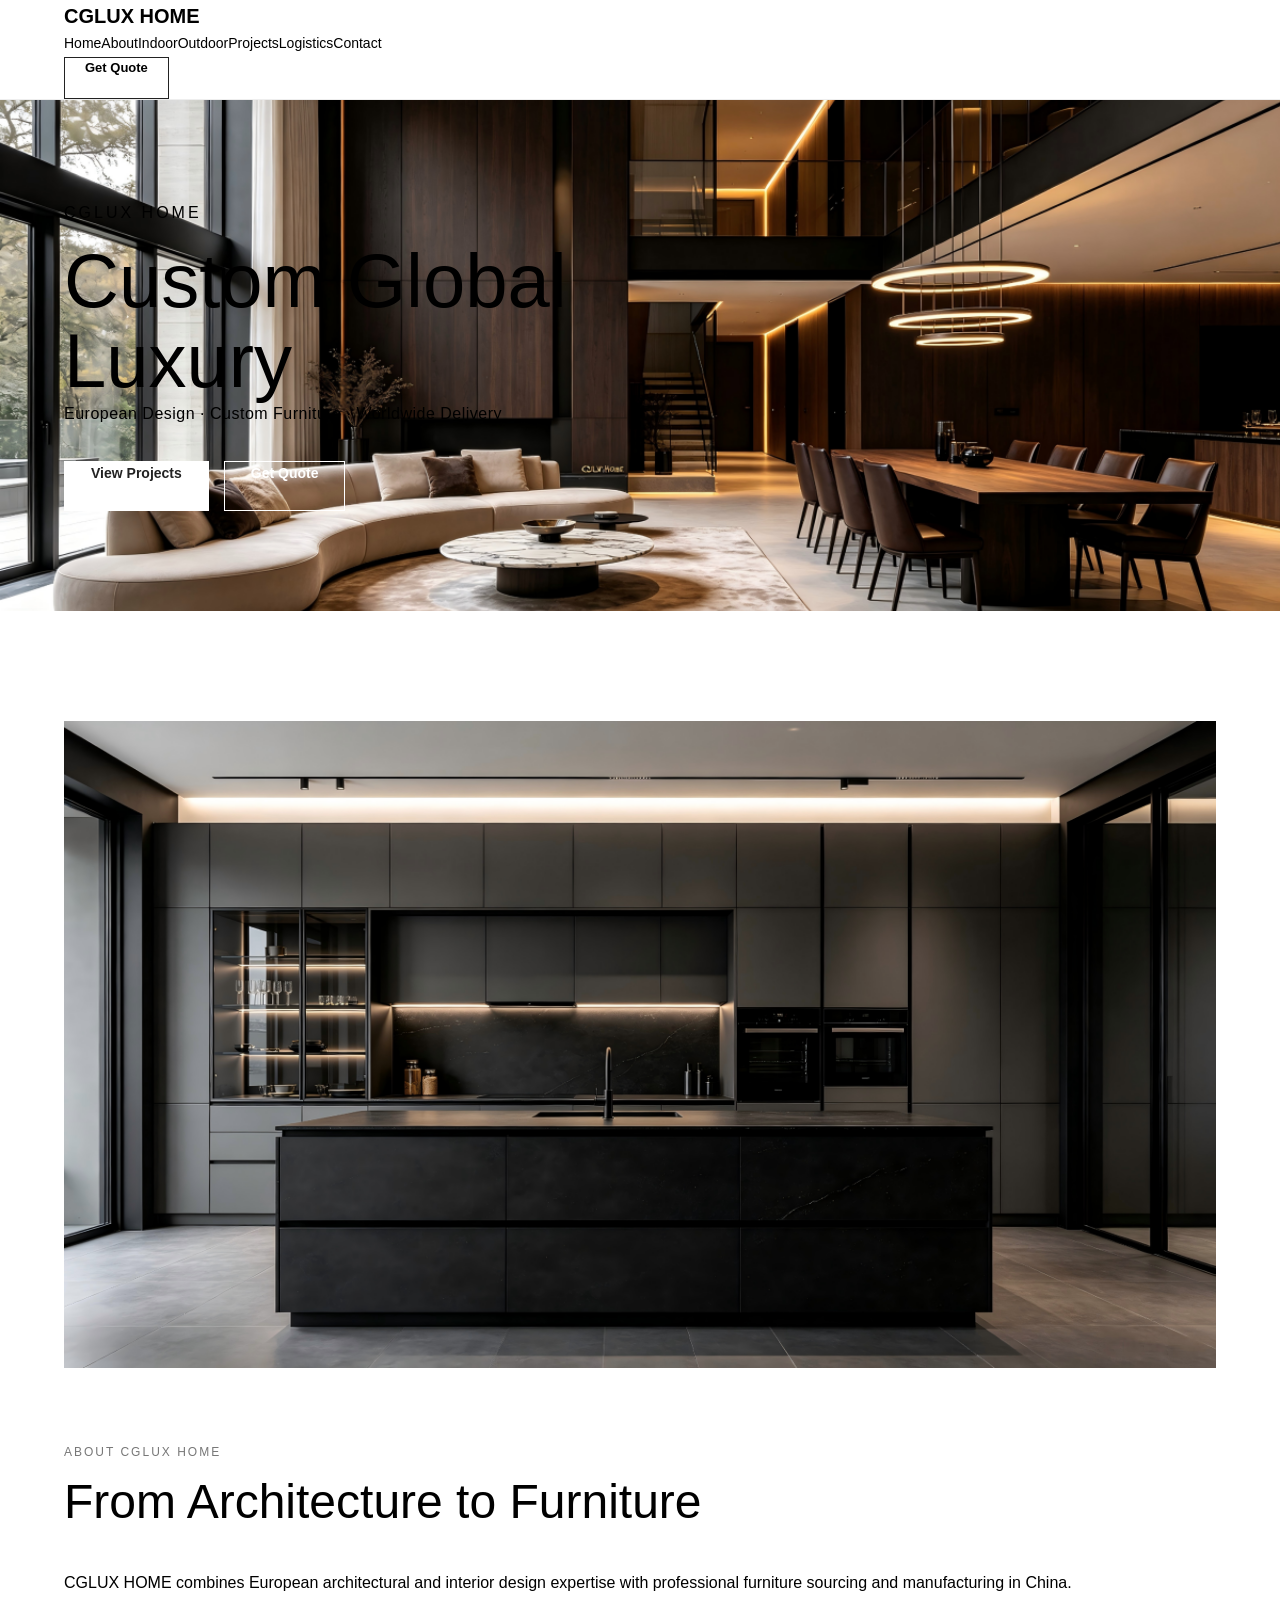
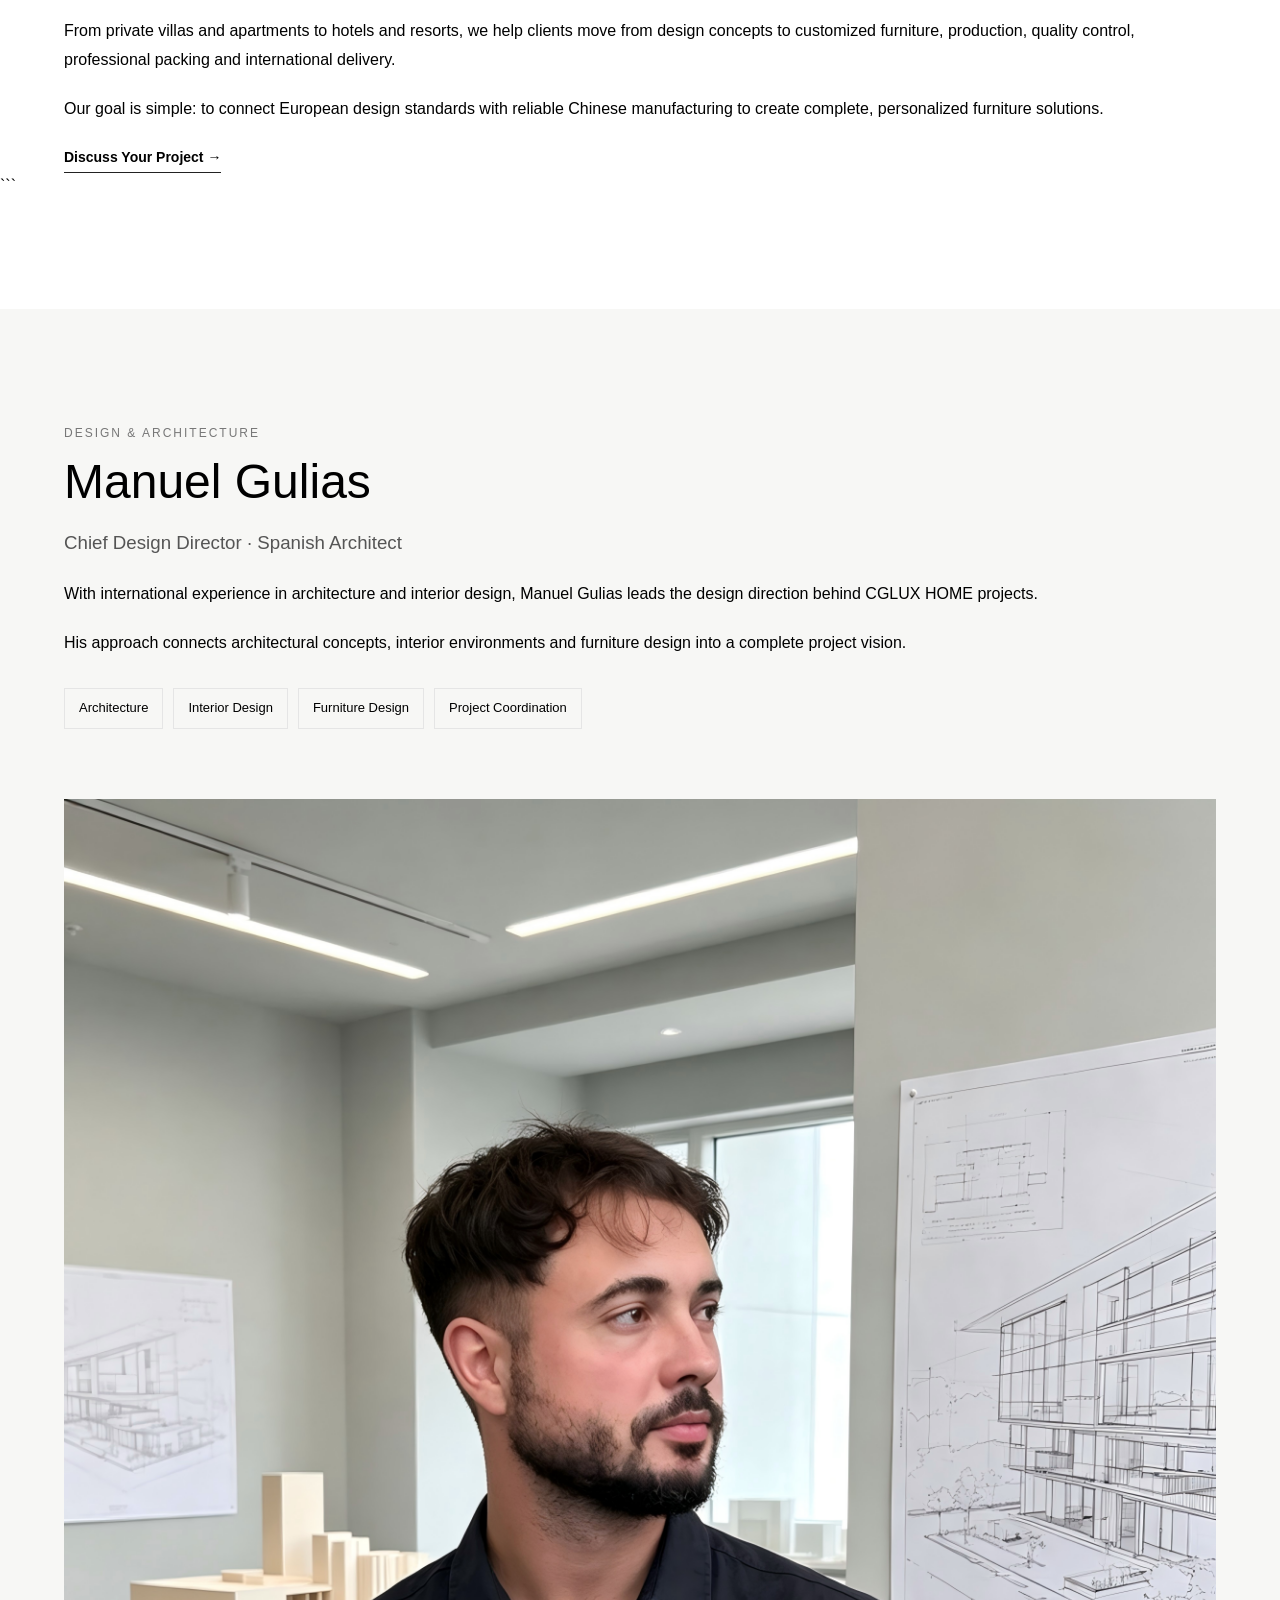
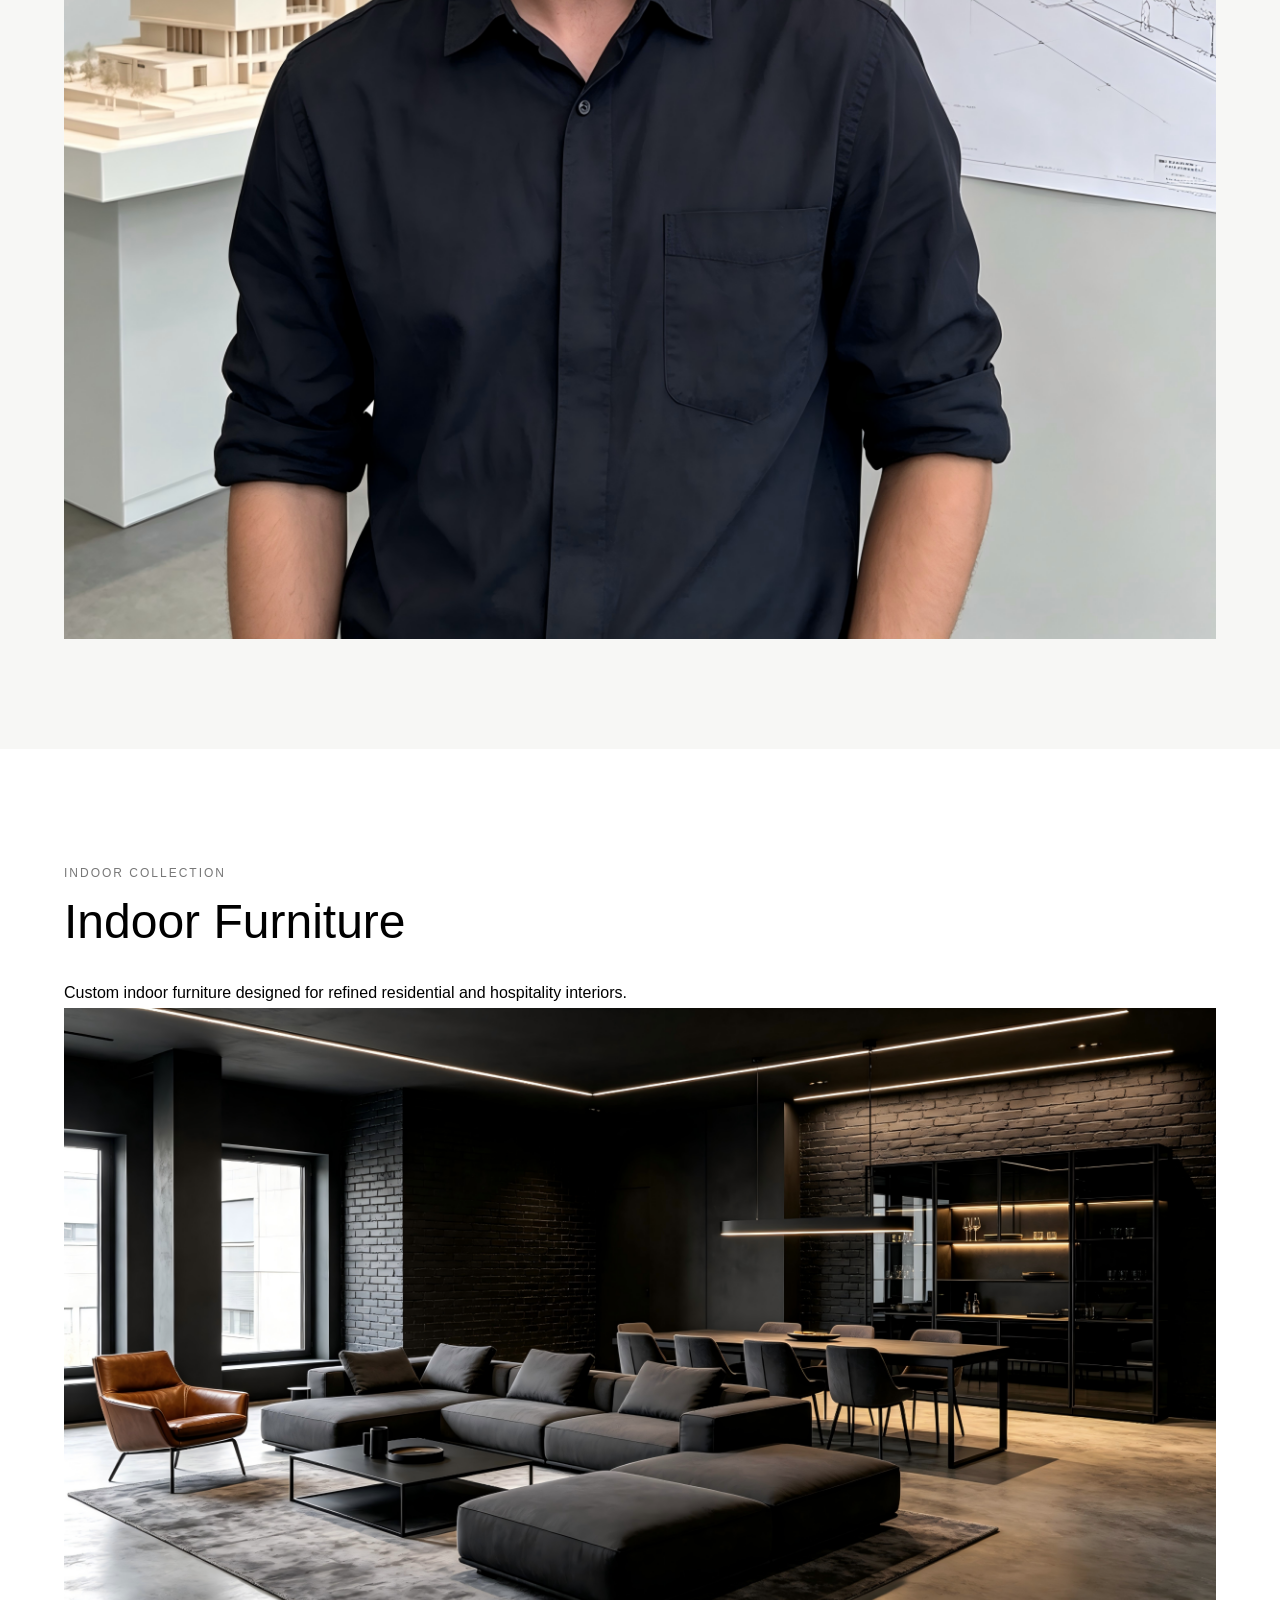
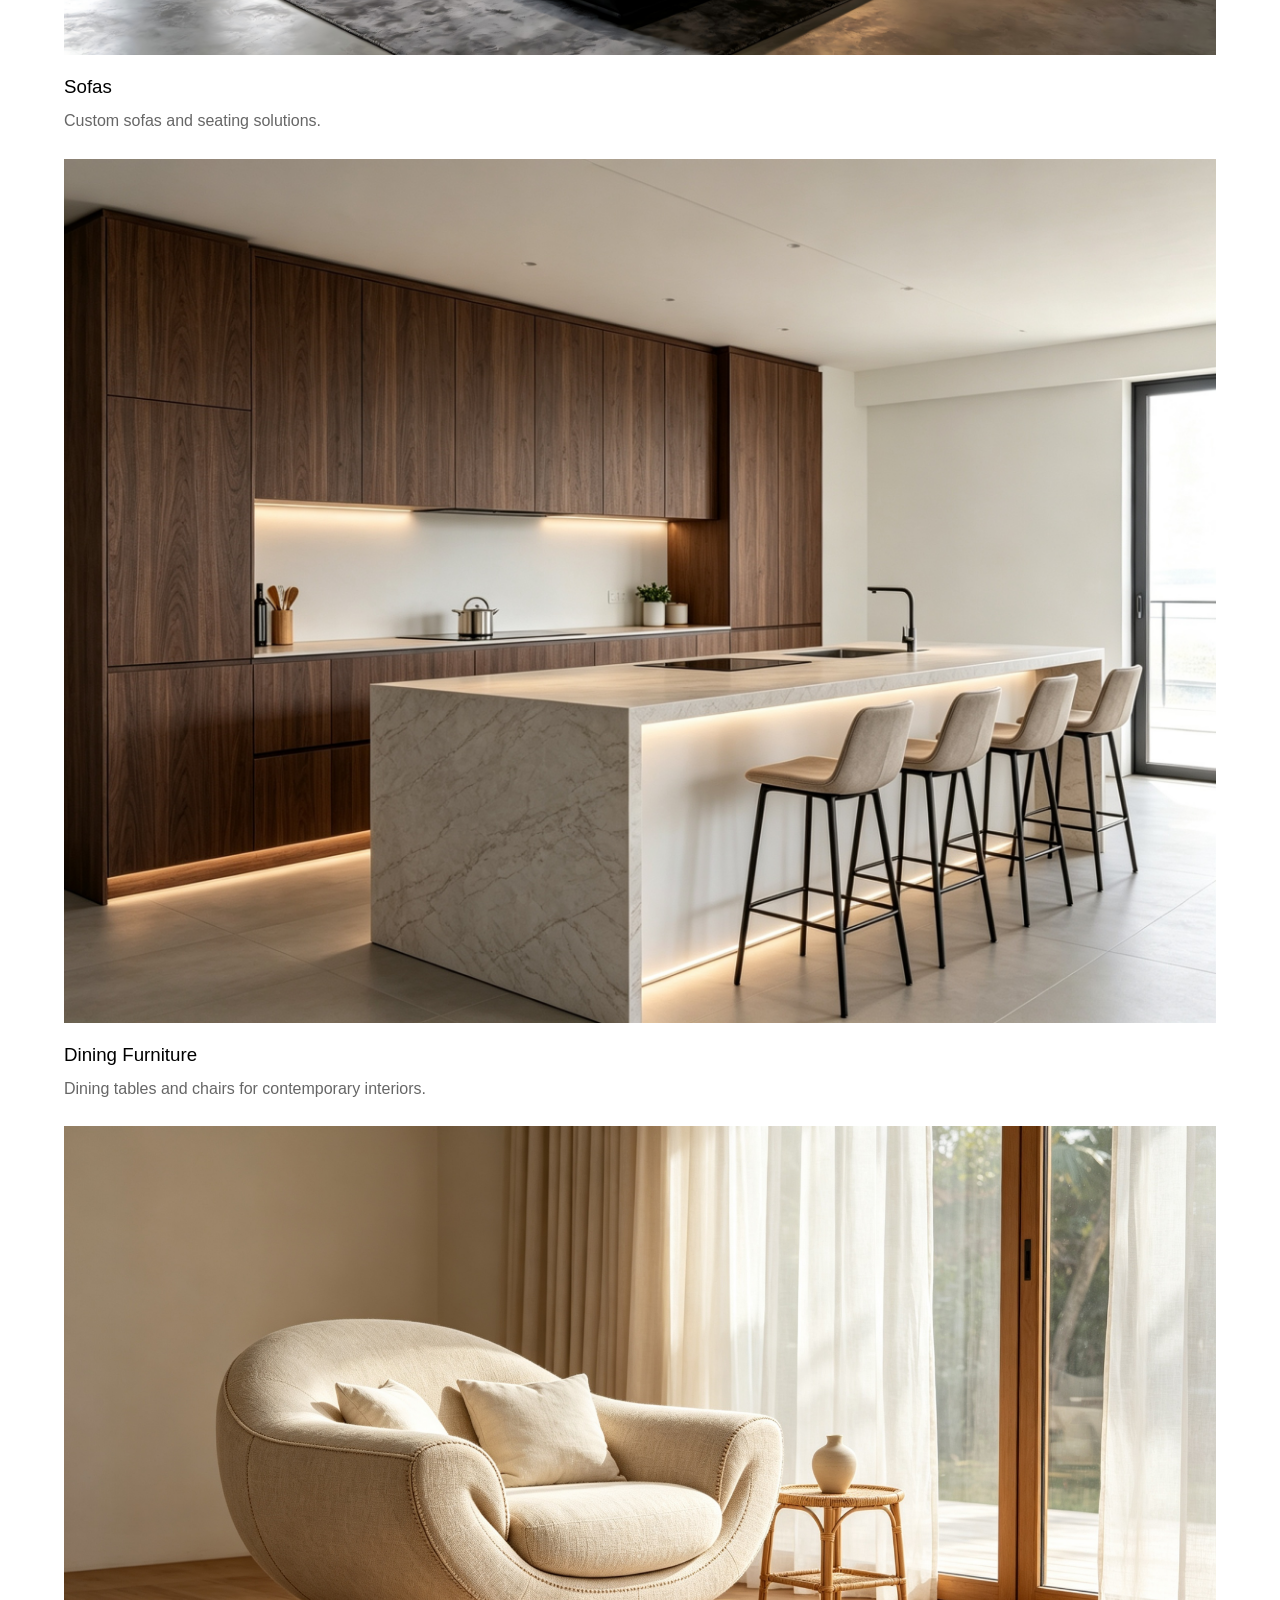
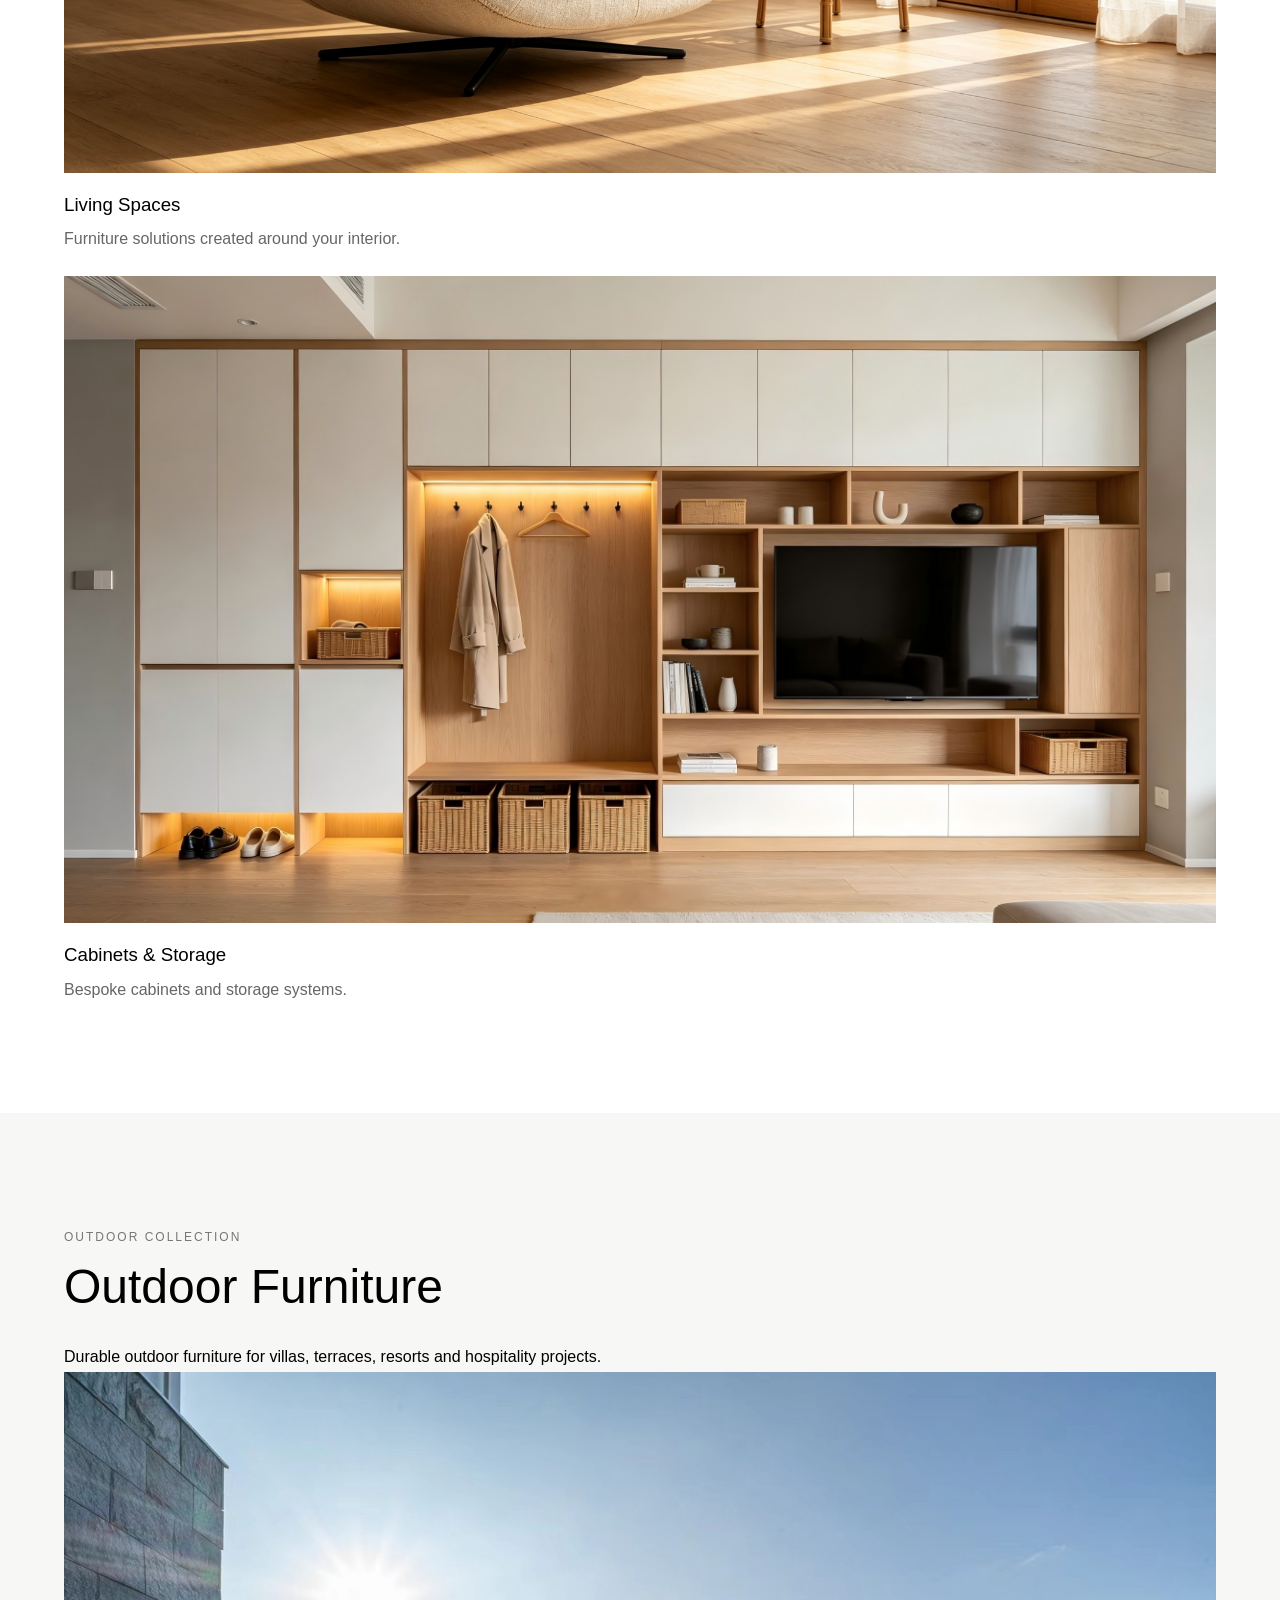
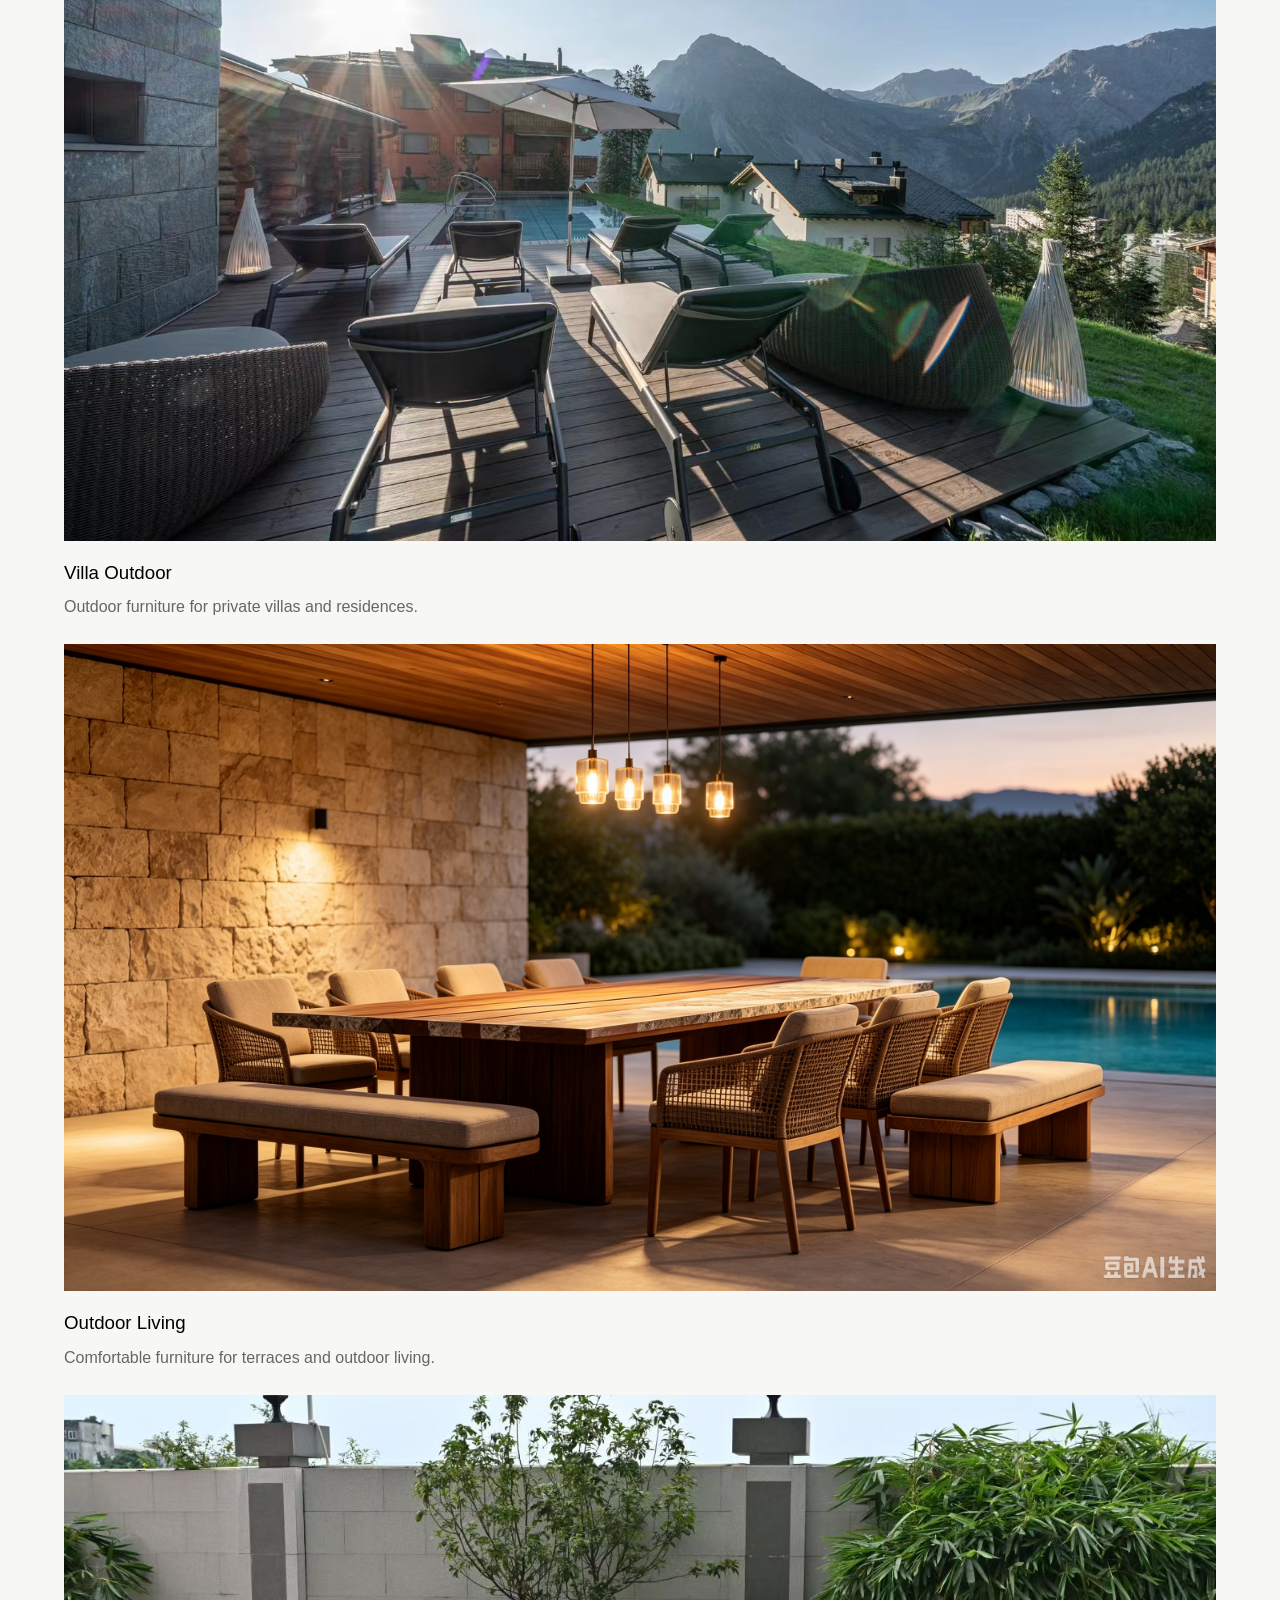
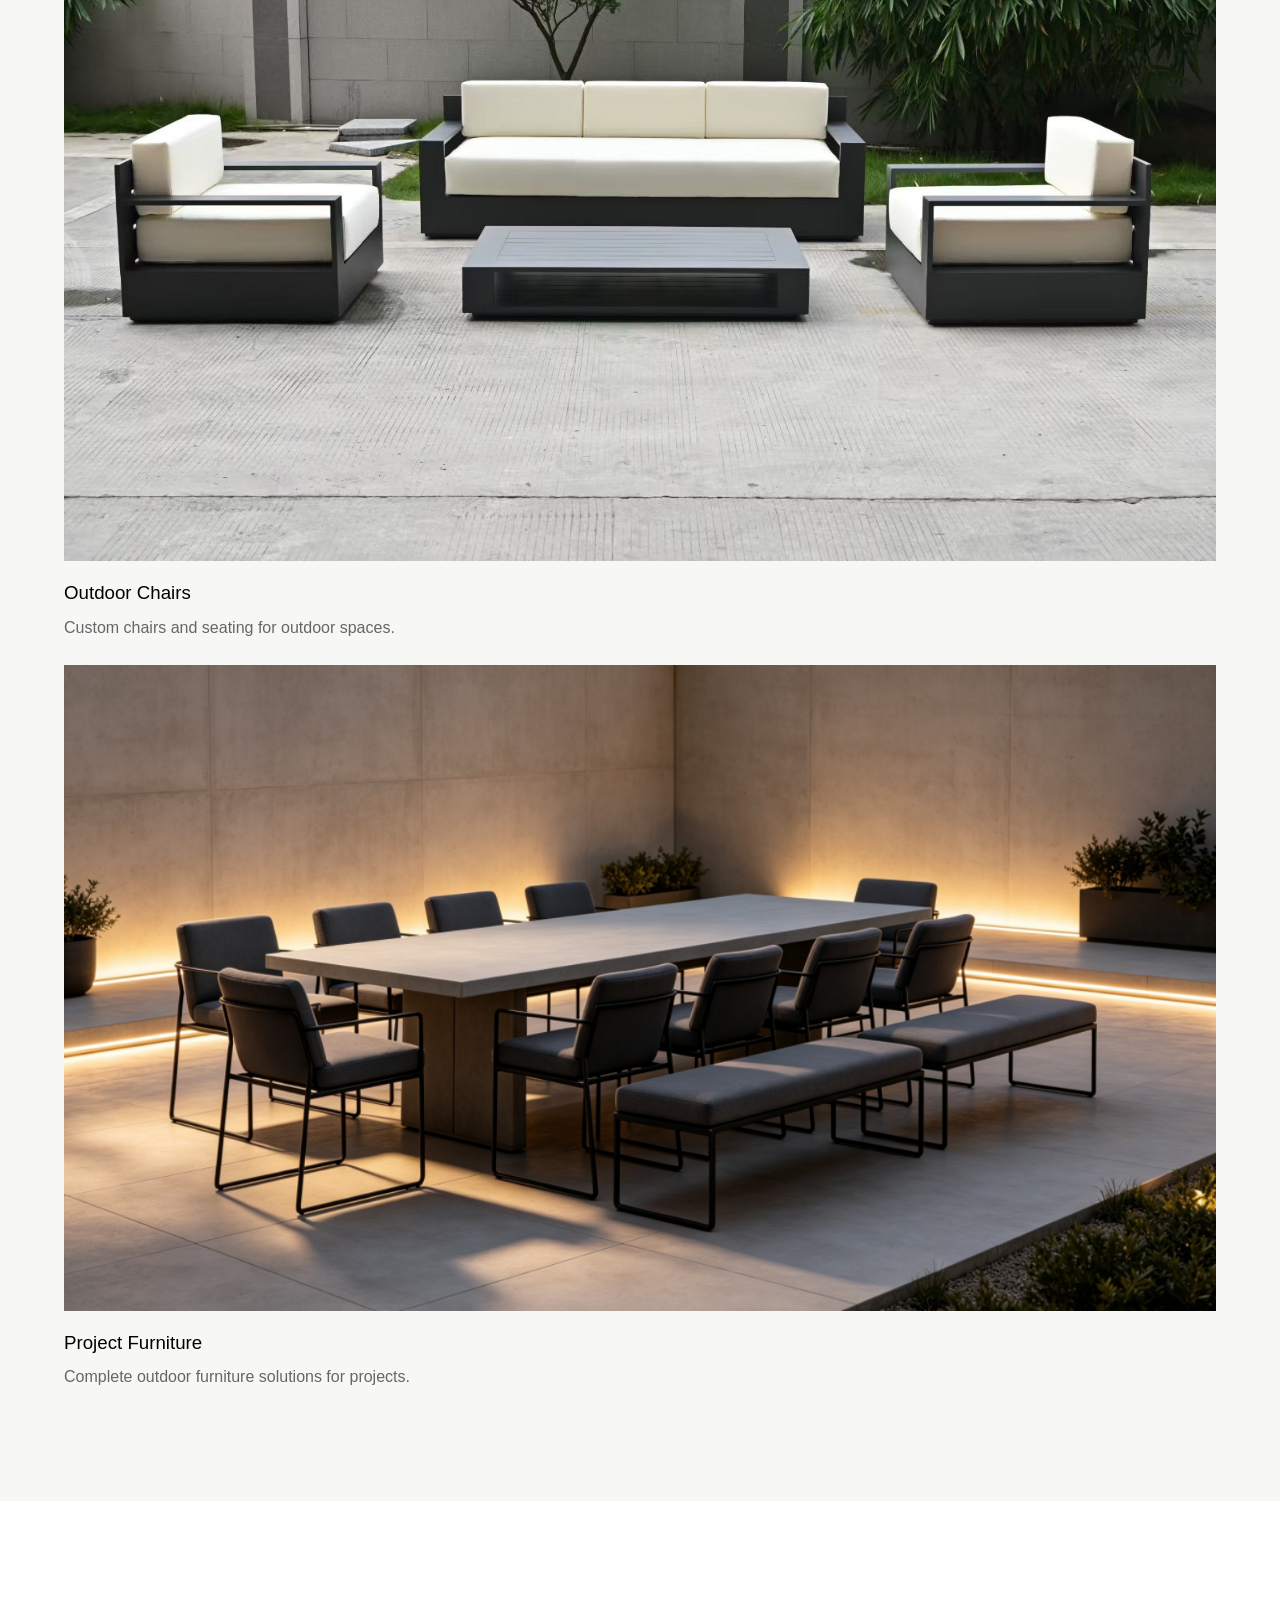
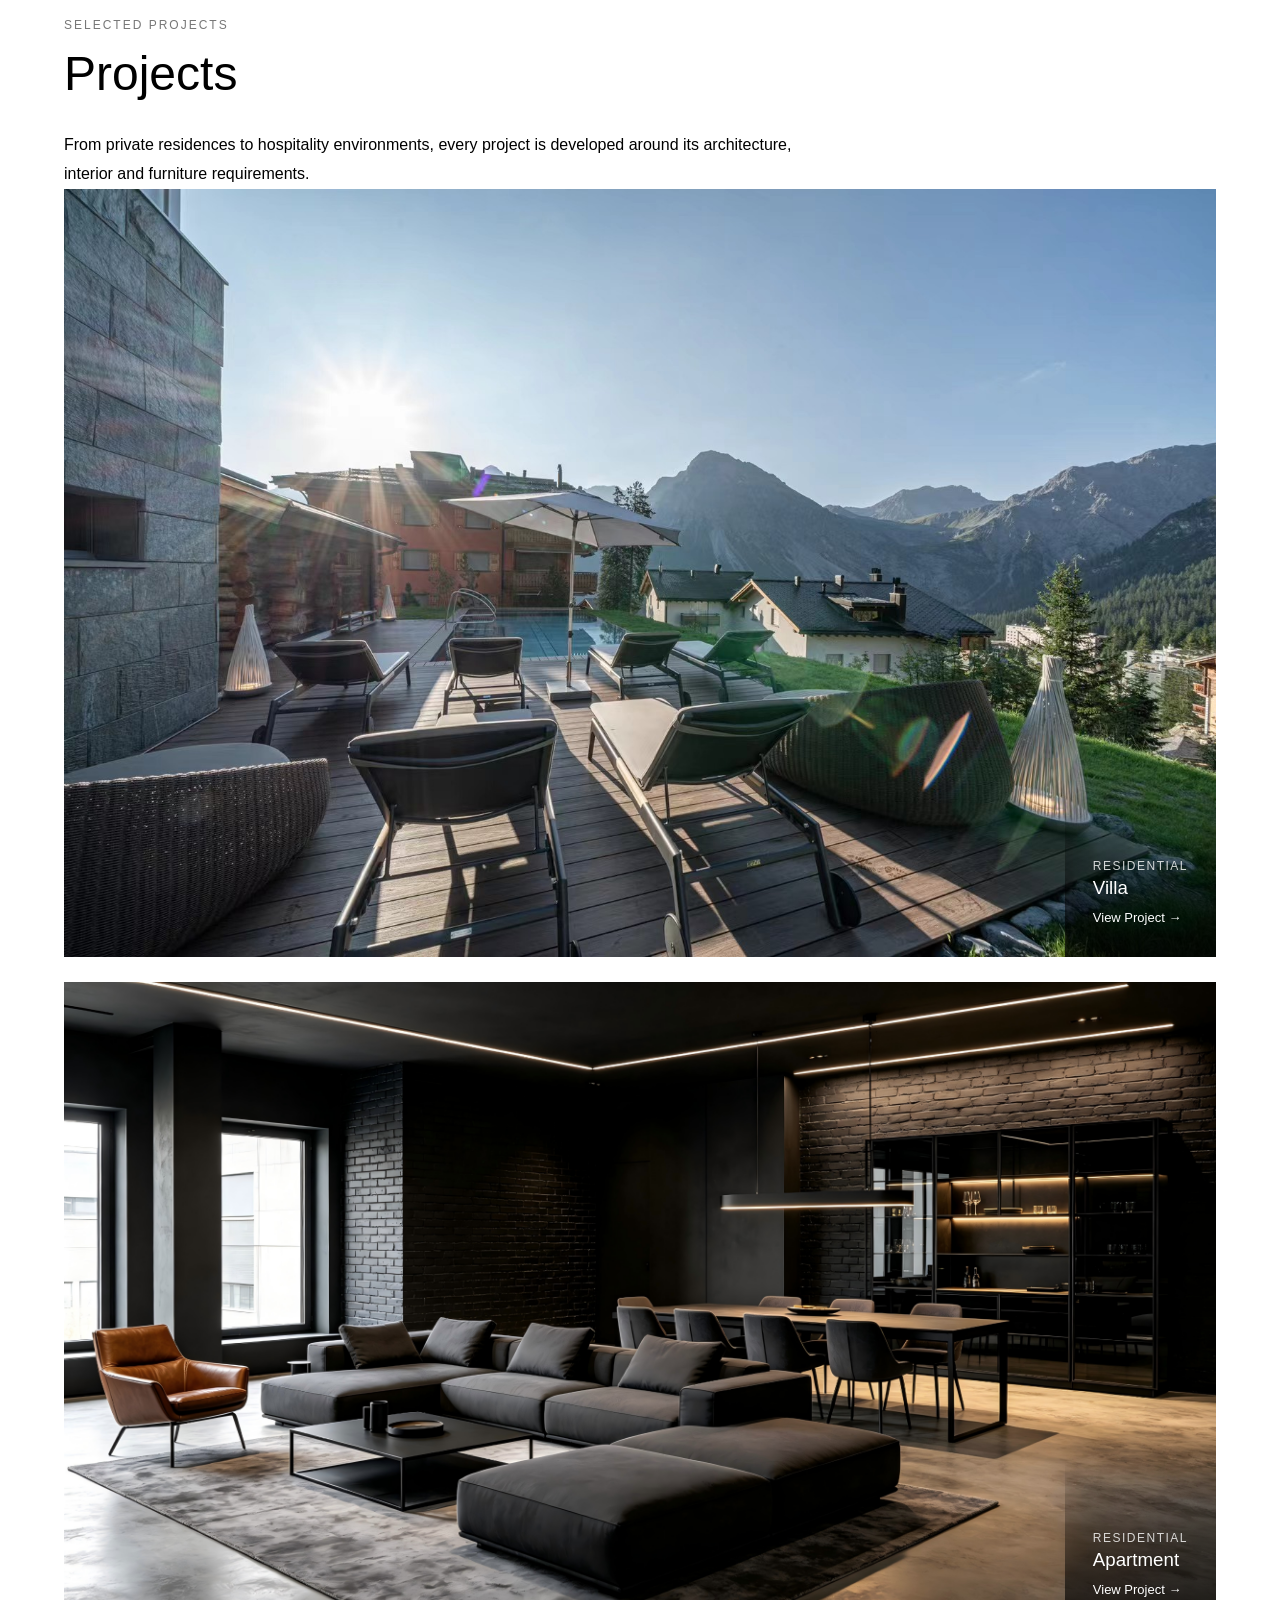
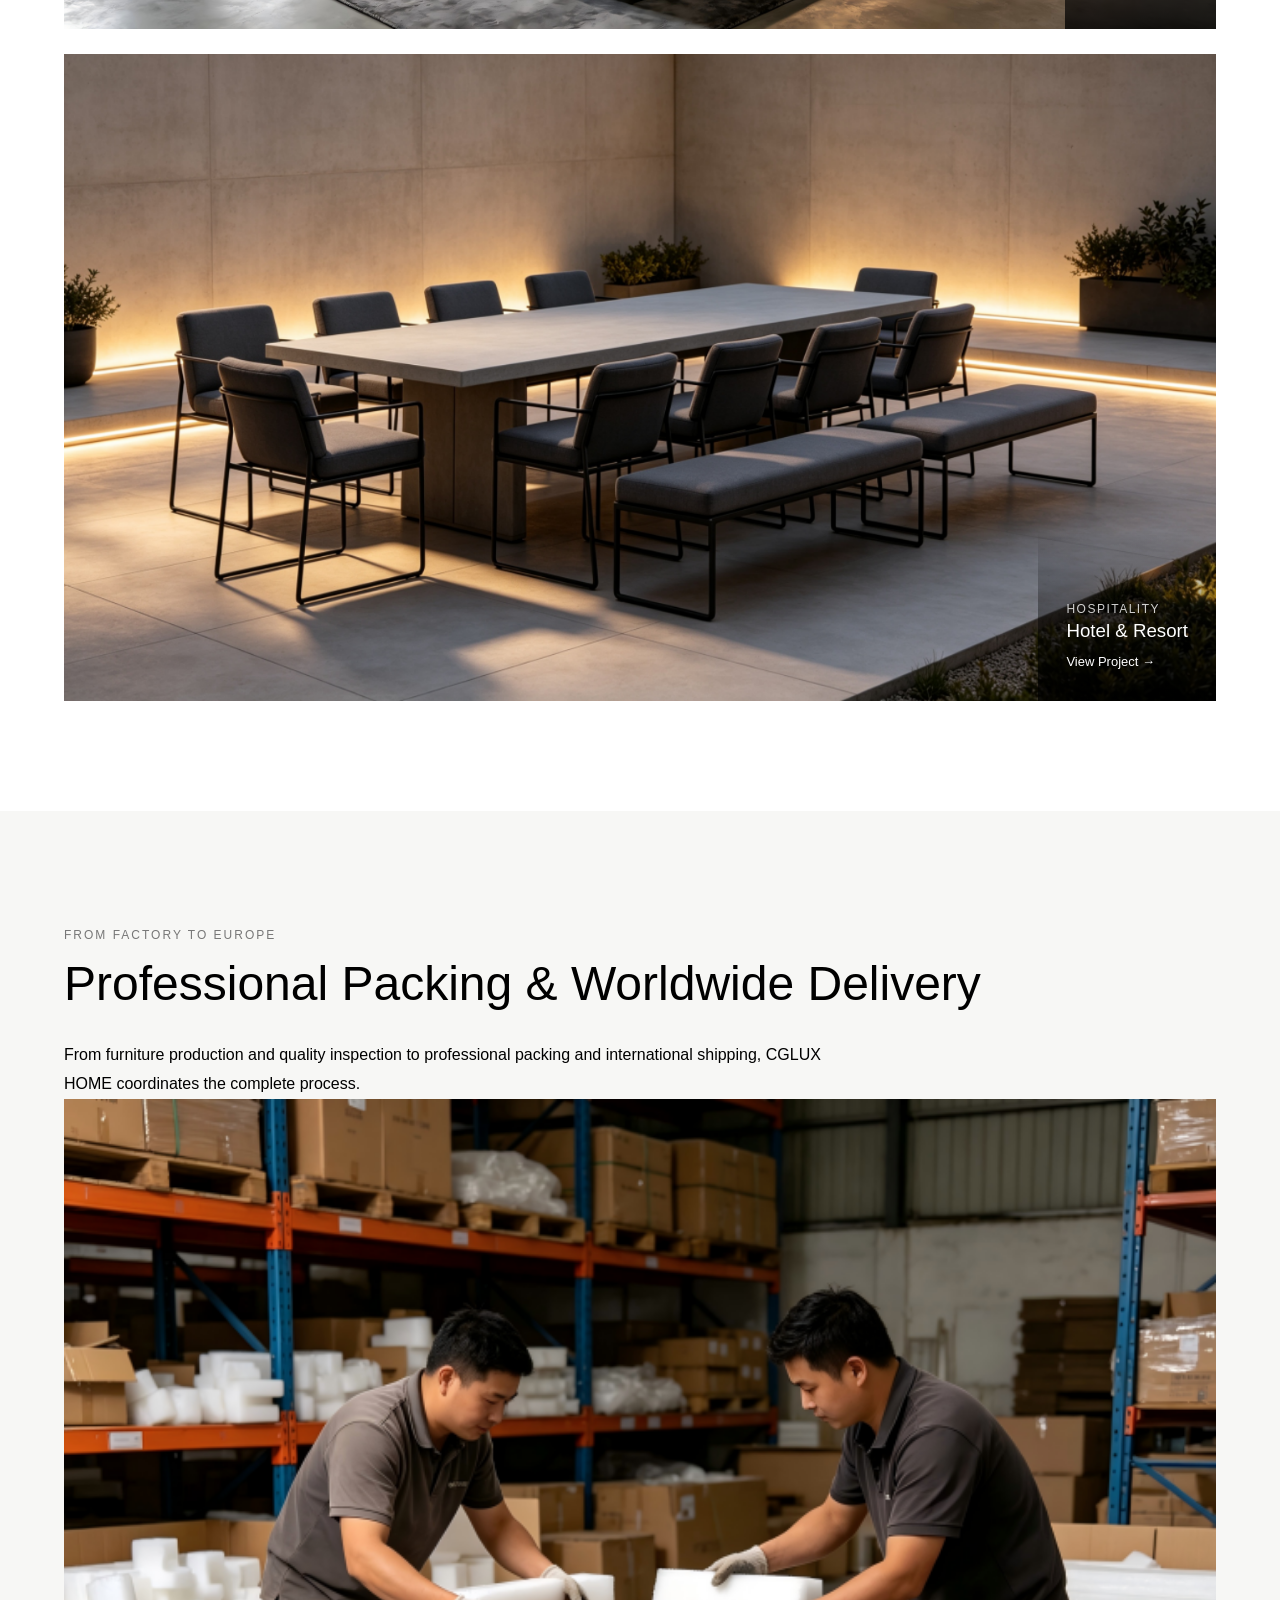
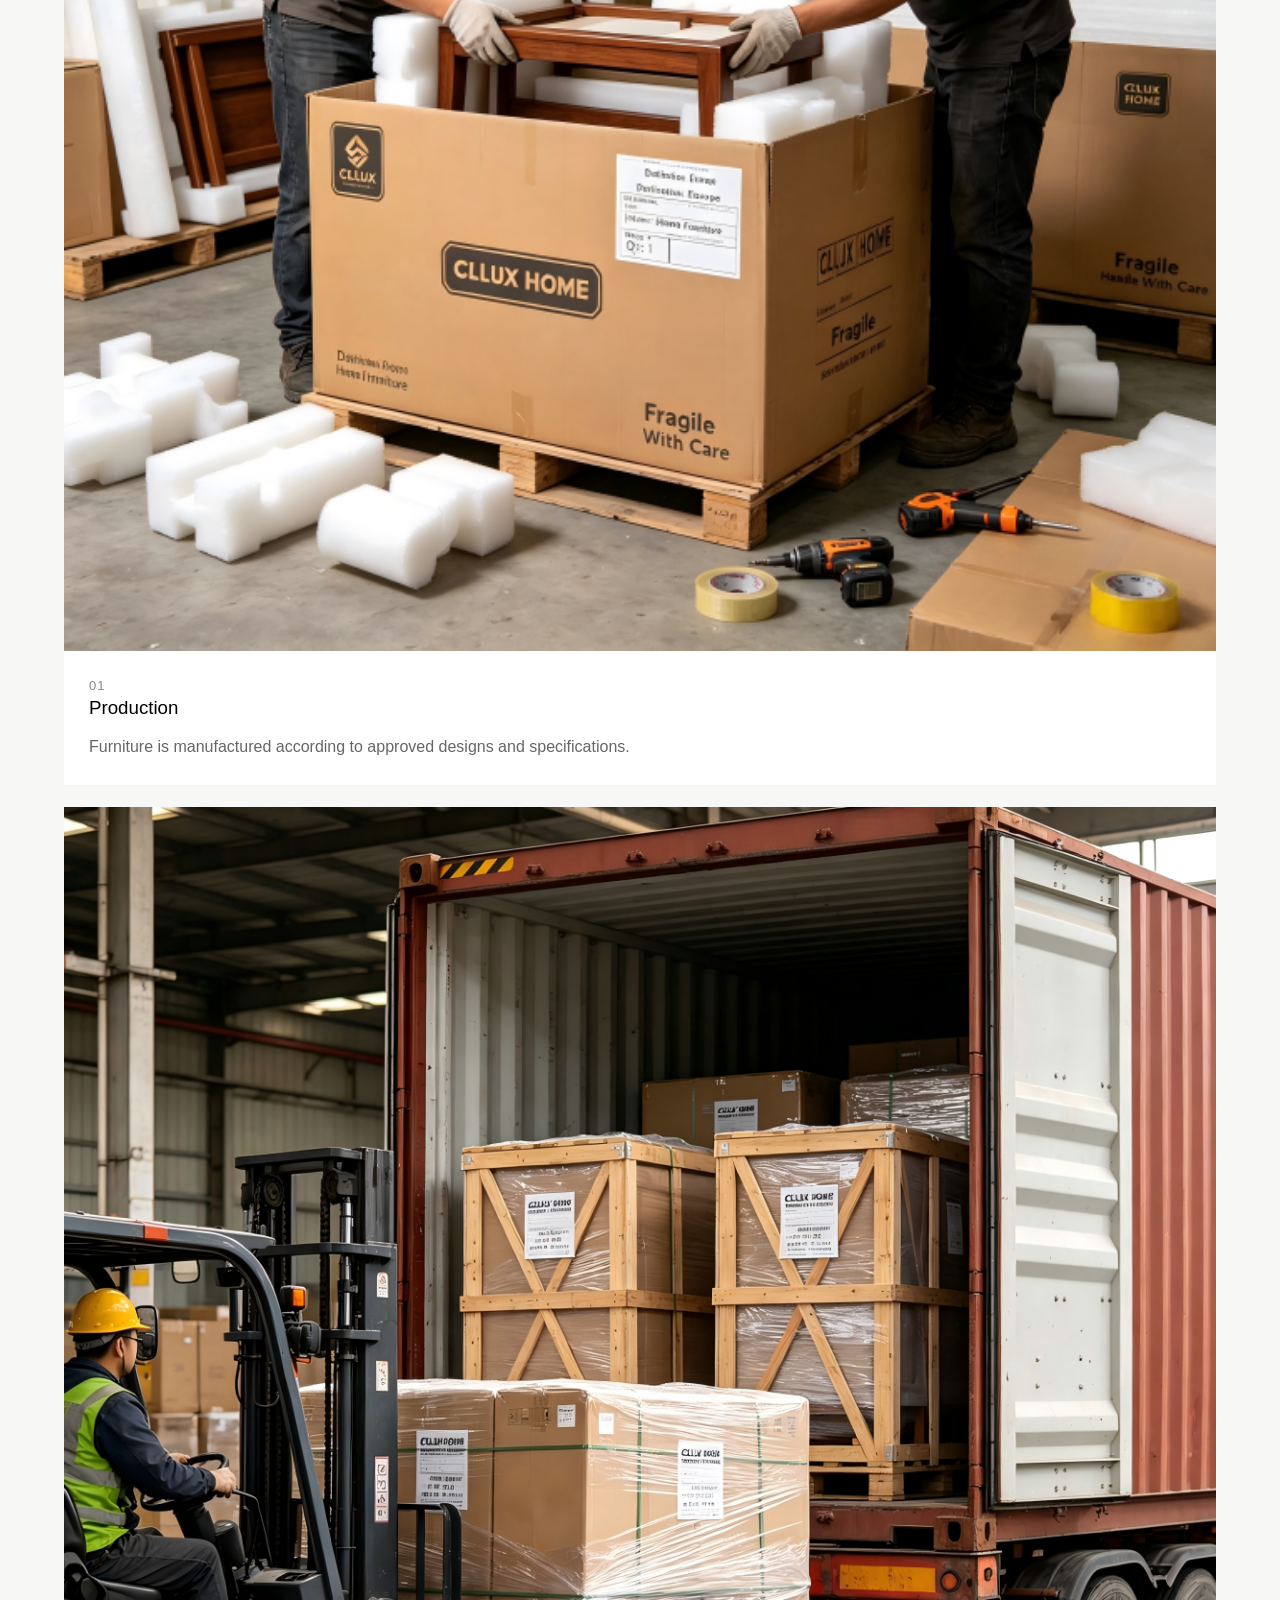
==== commit d34d43a3: "Fix HTML formatting in index.html" ====
--- a/index.html
+++ b/index.html
@@ -196,7 +196,7 @@
     </div>
 
 </div>
-
+```
 
 </section>
 
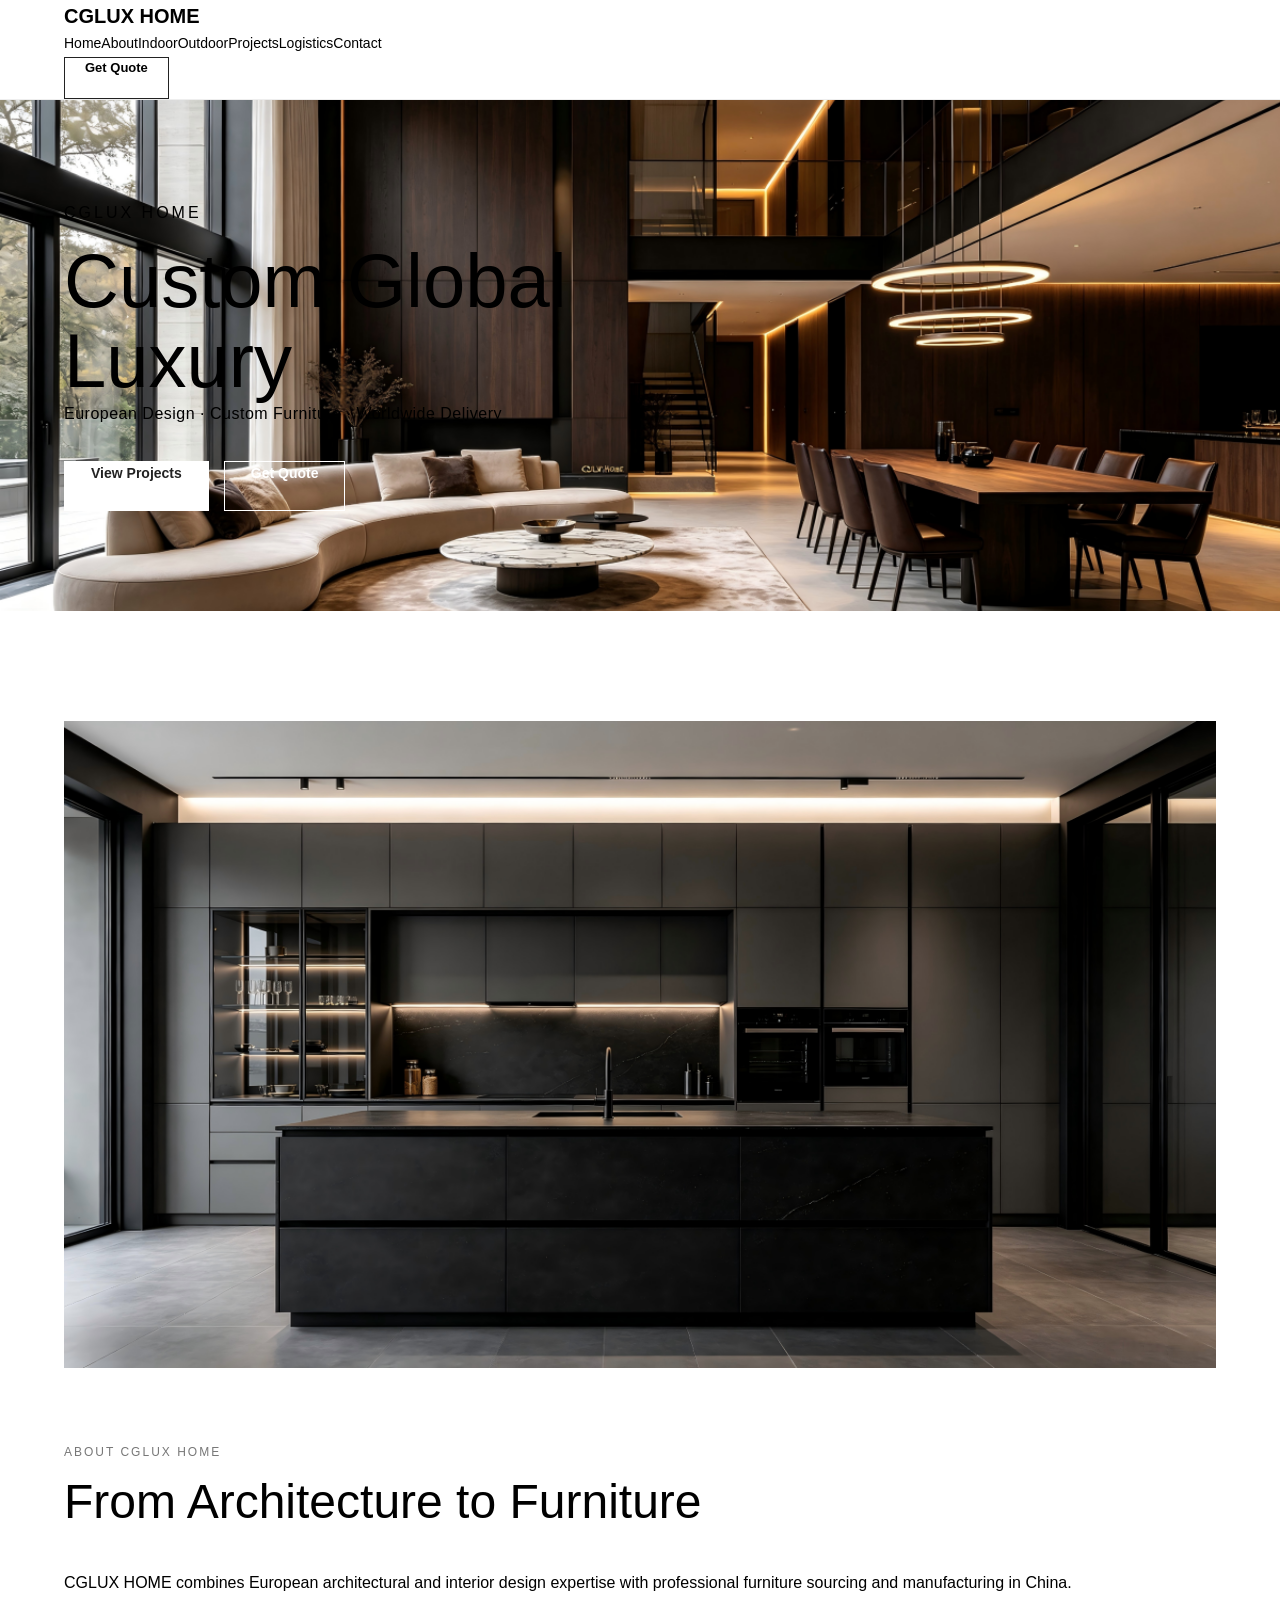
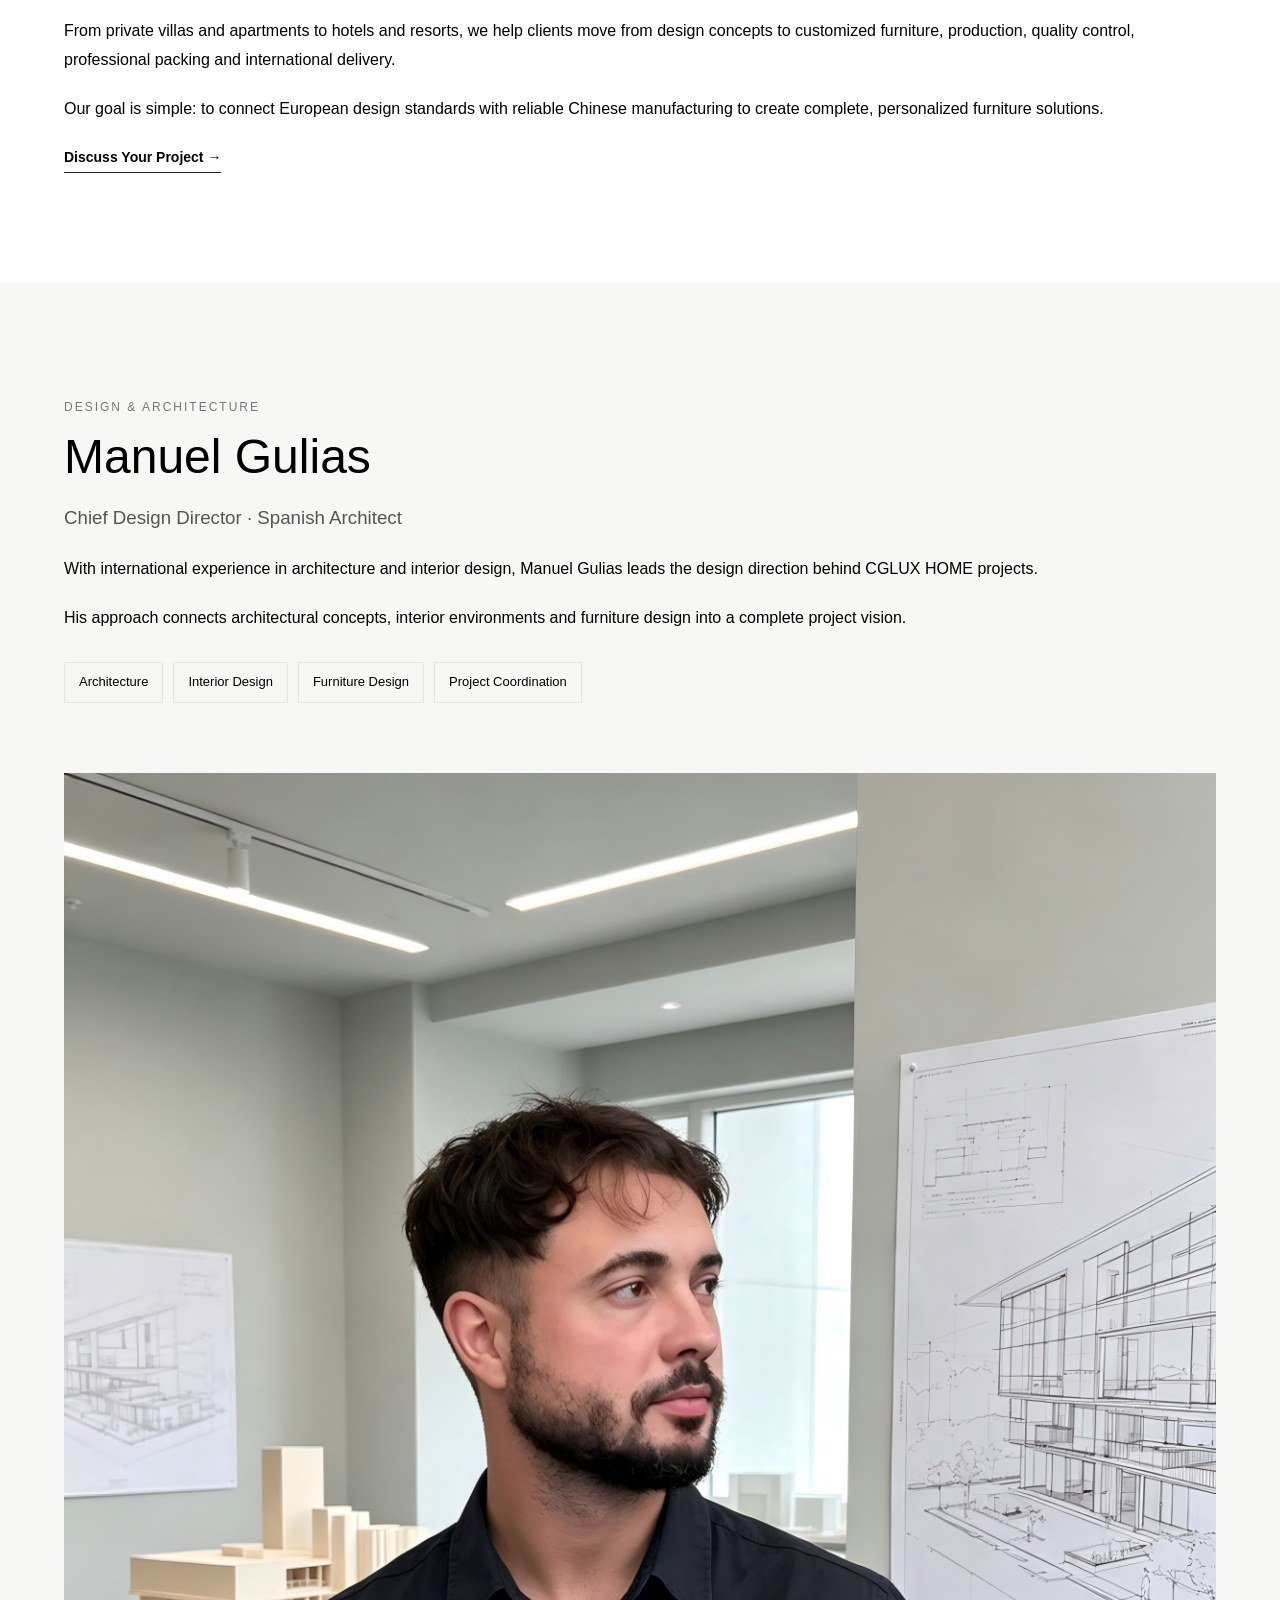
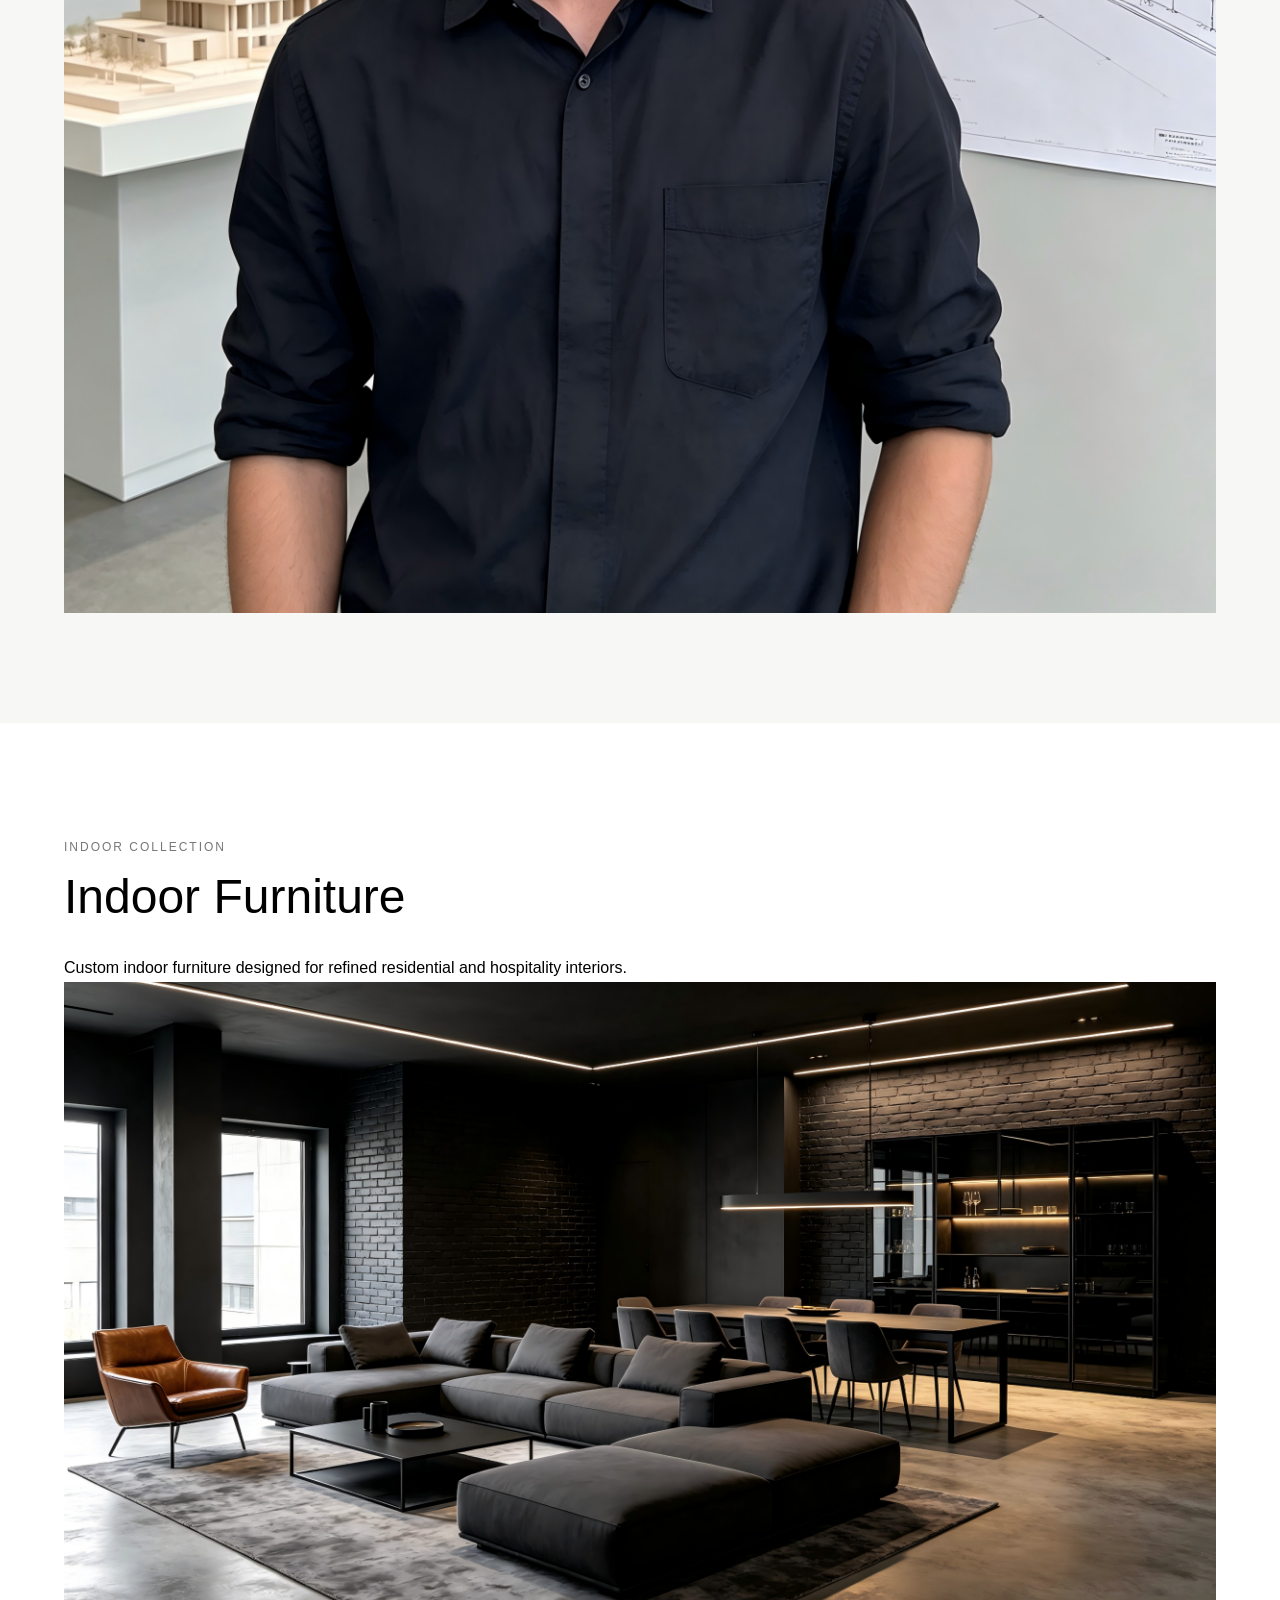
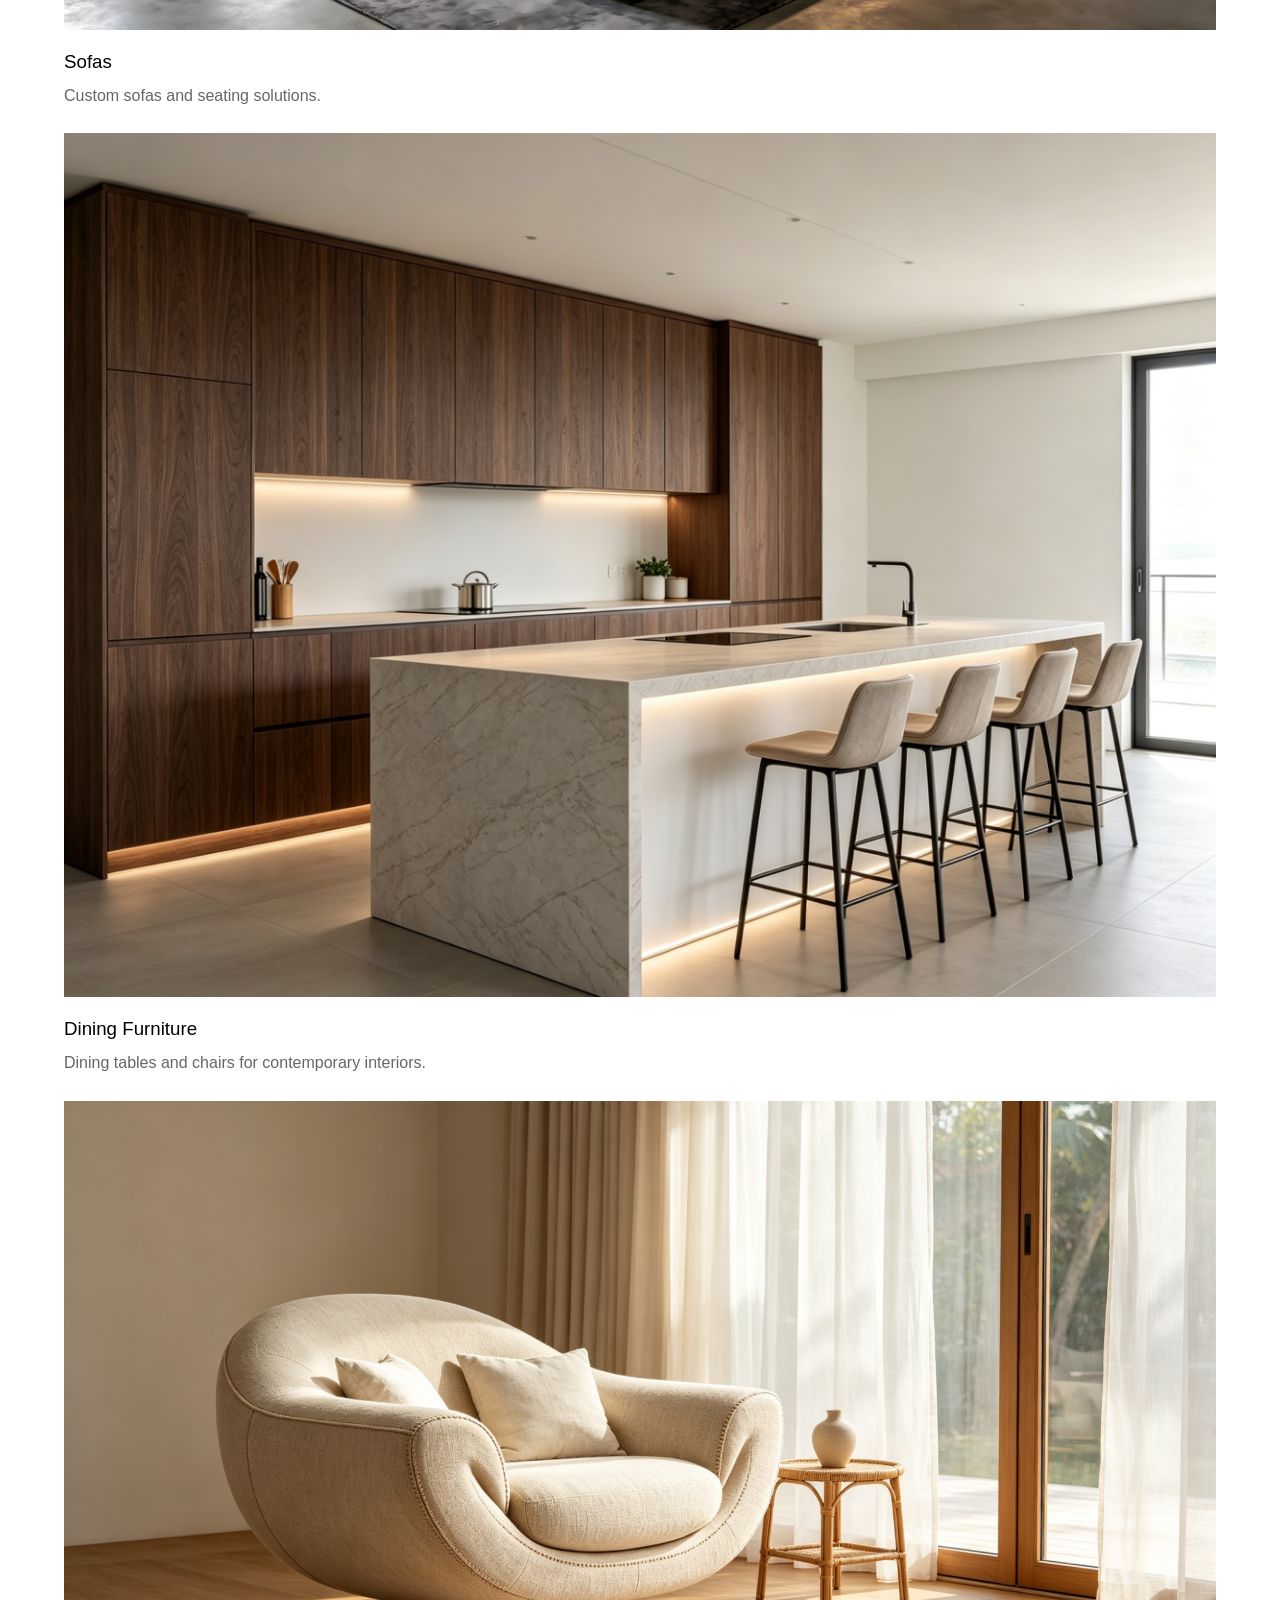
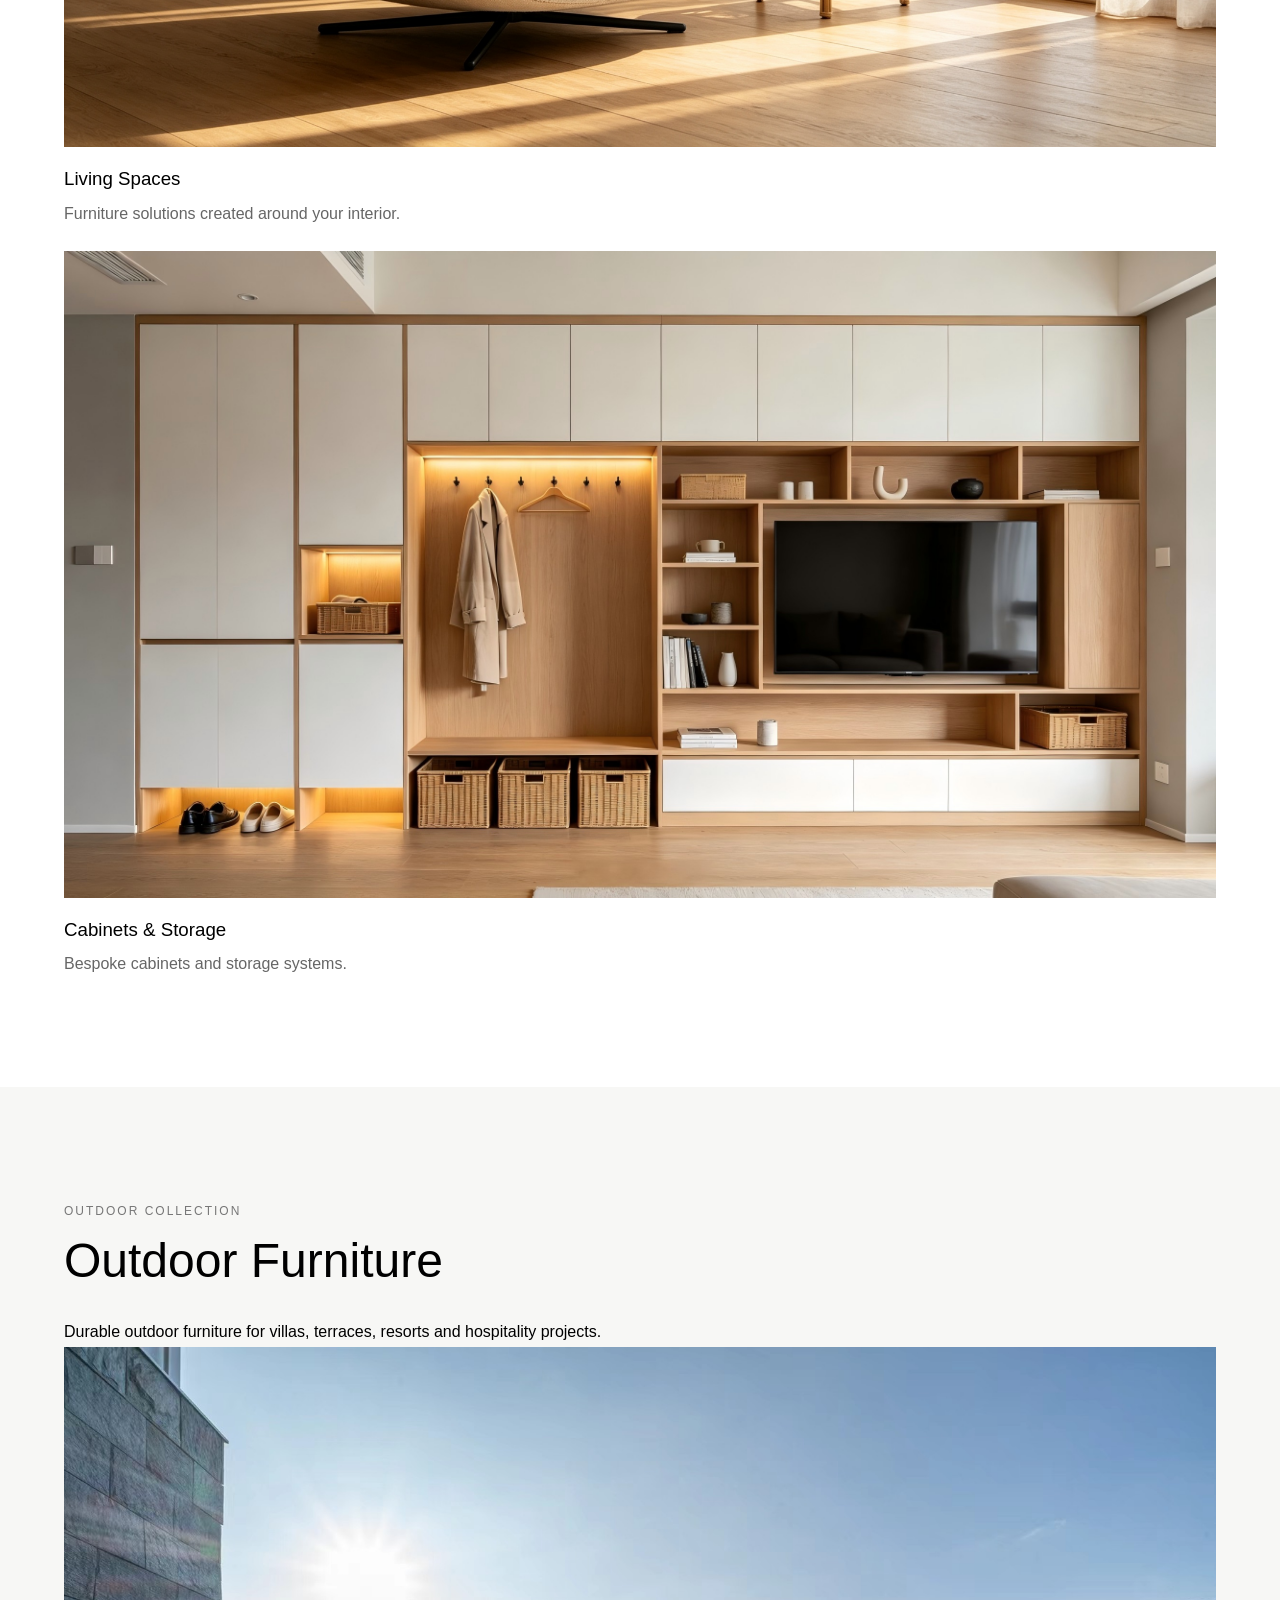
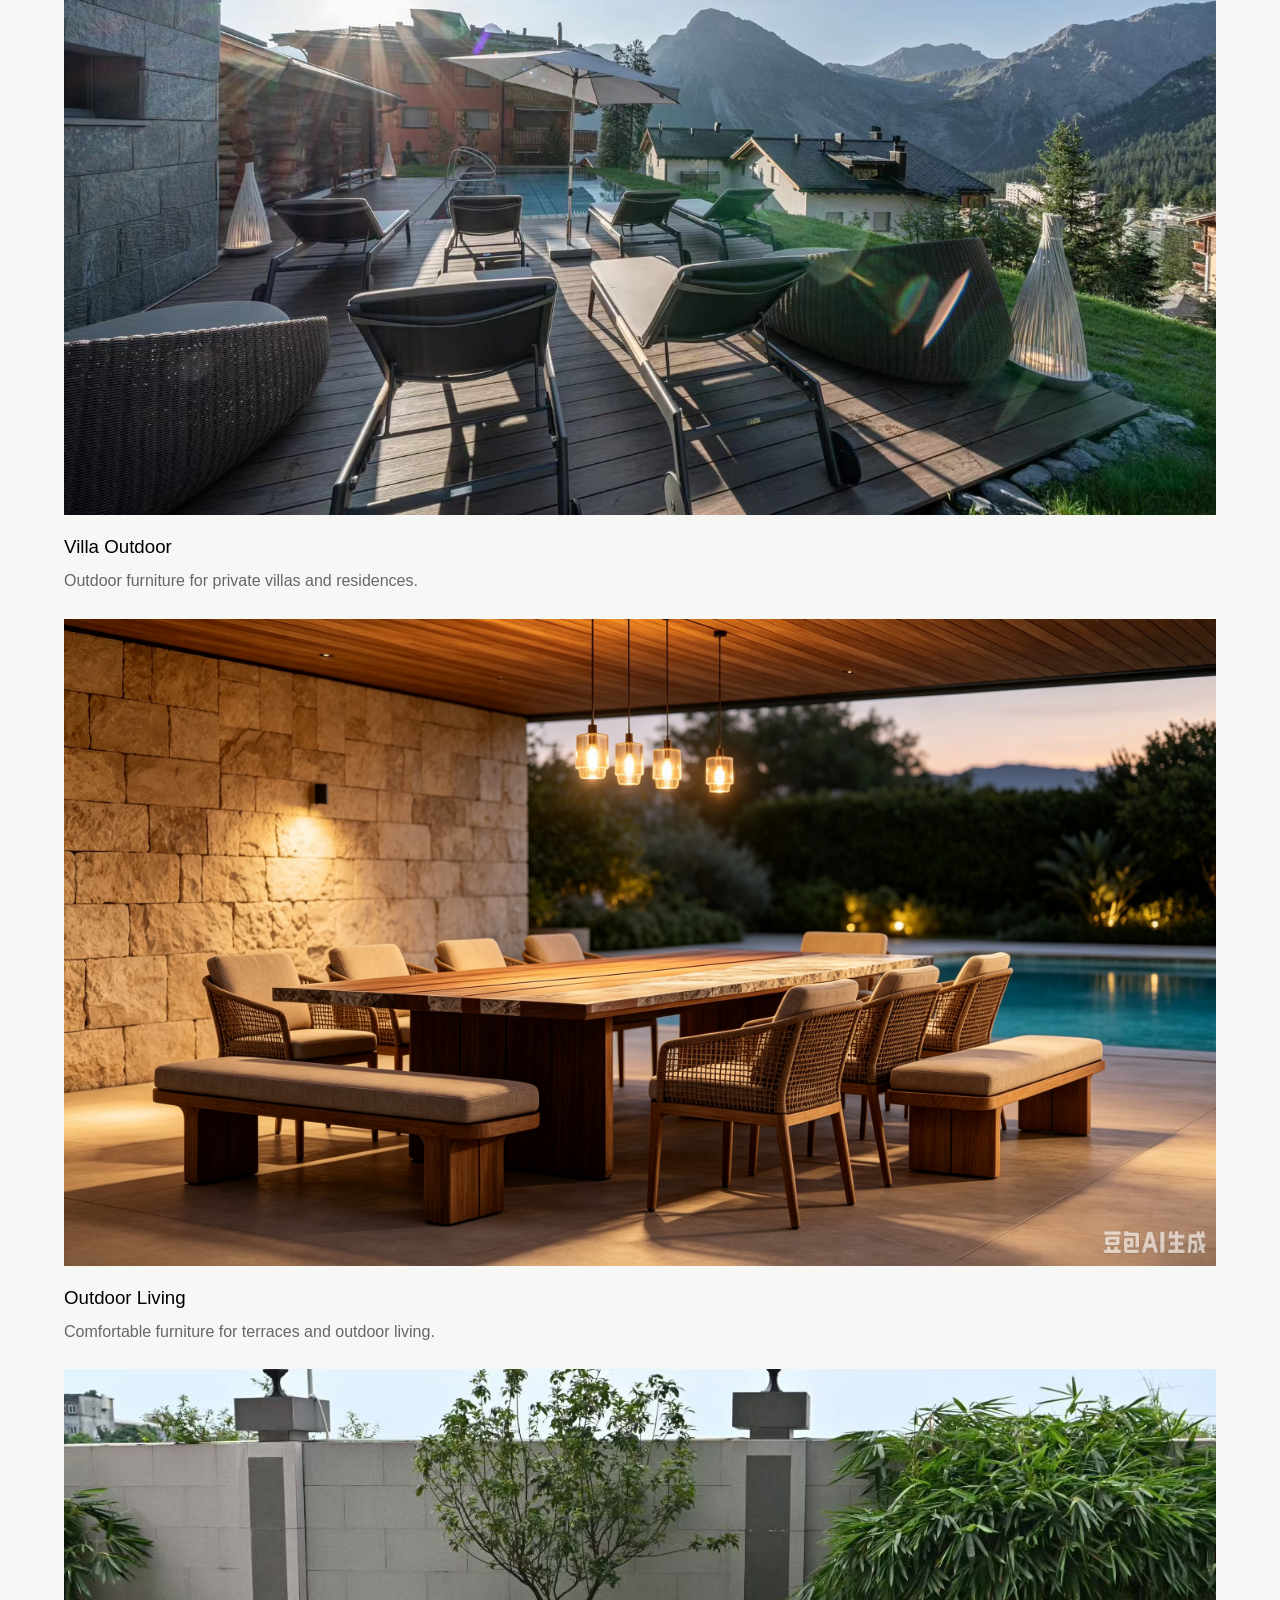
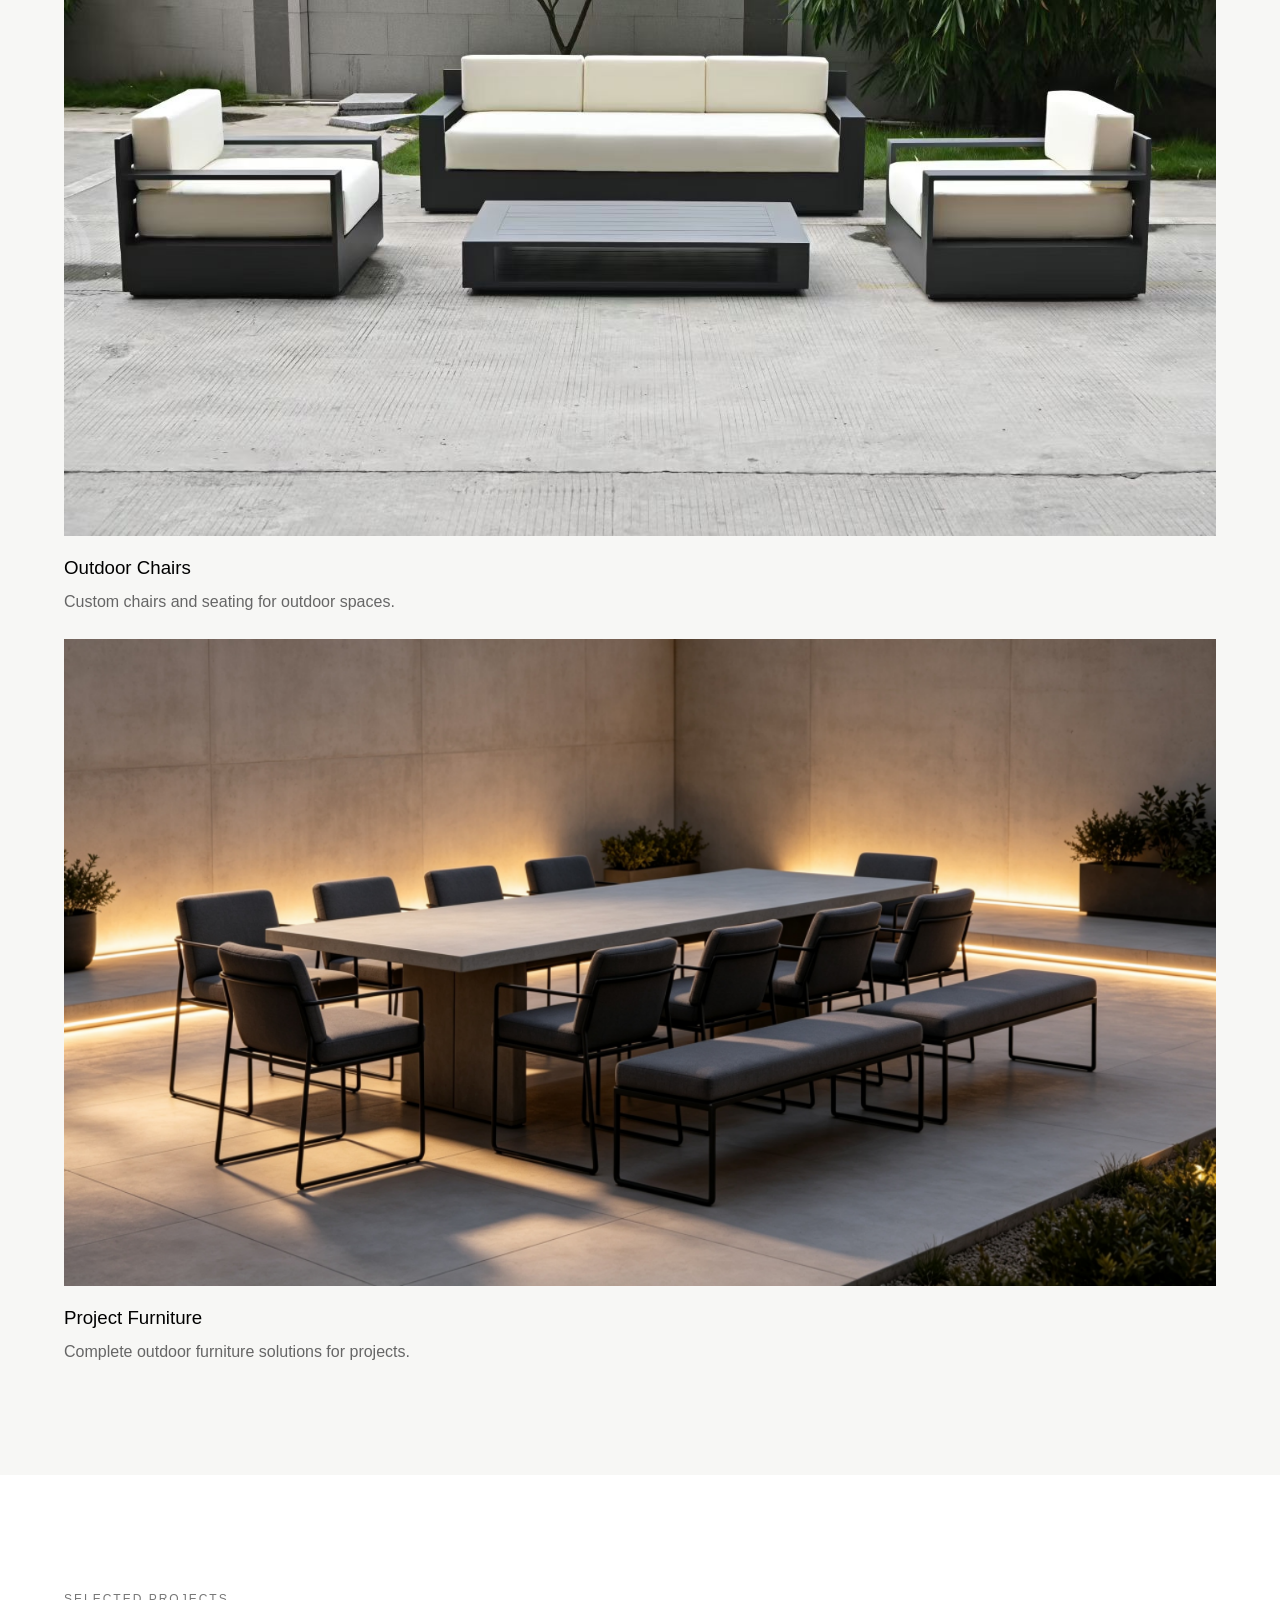
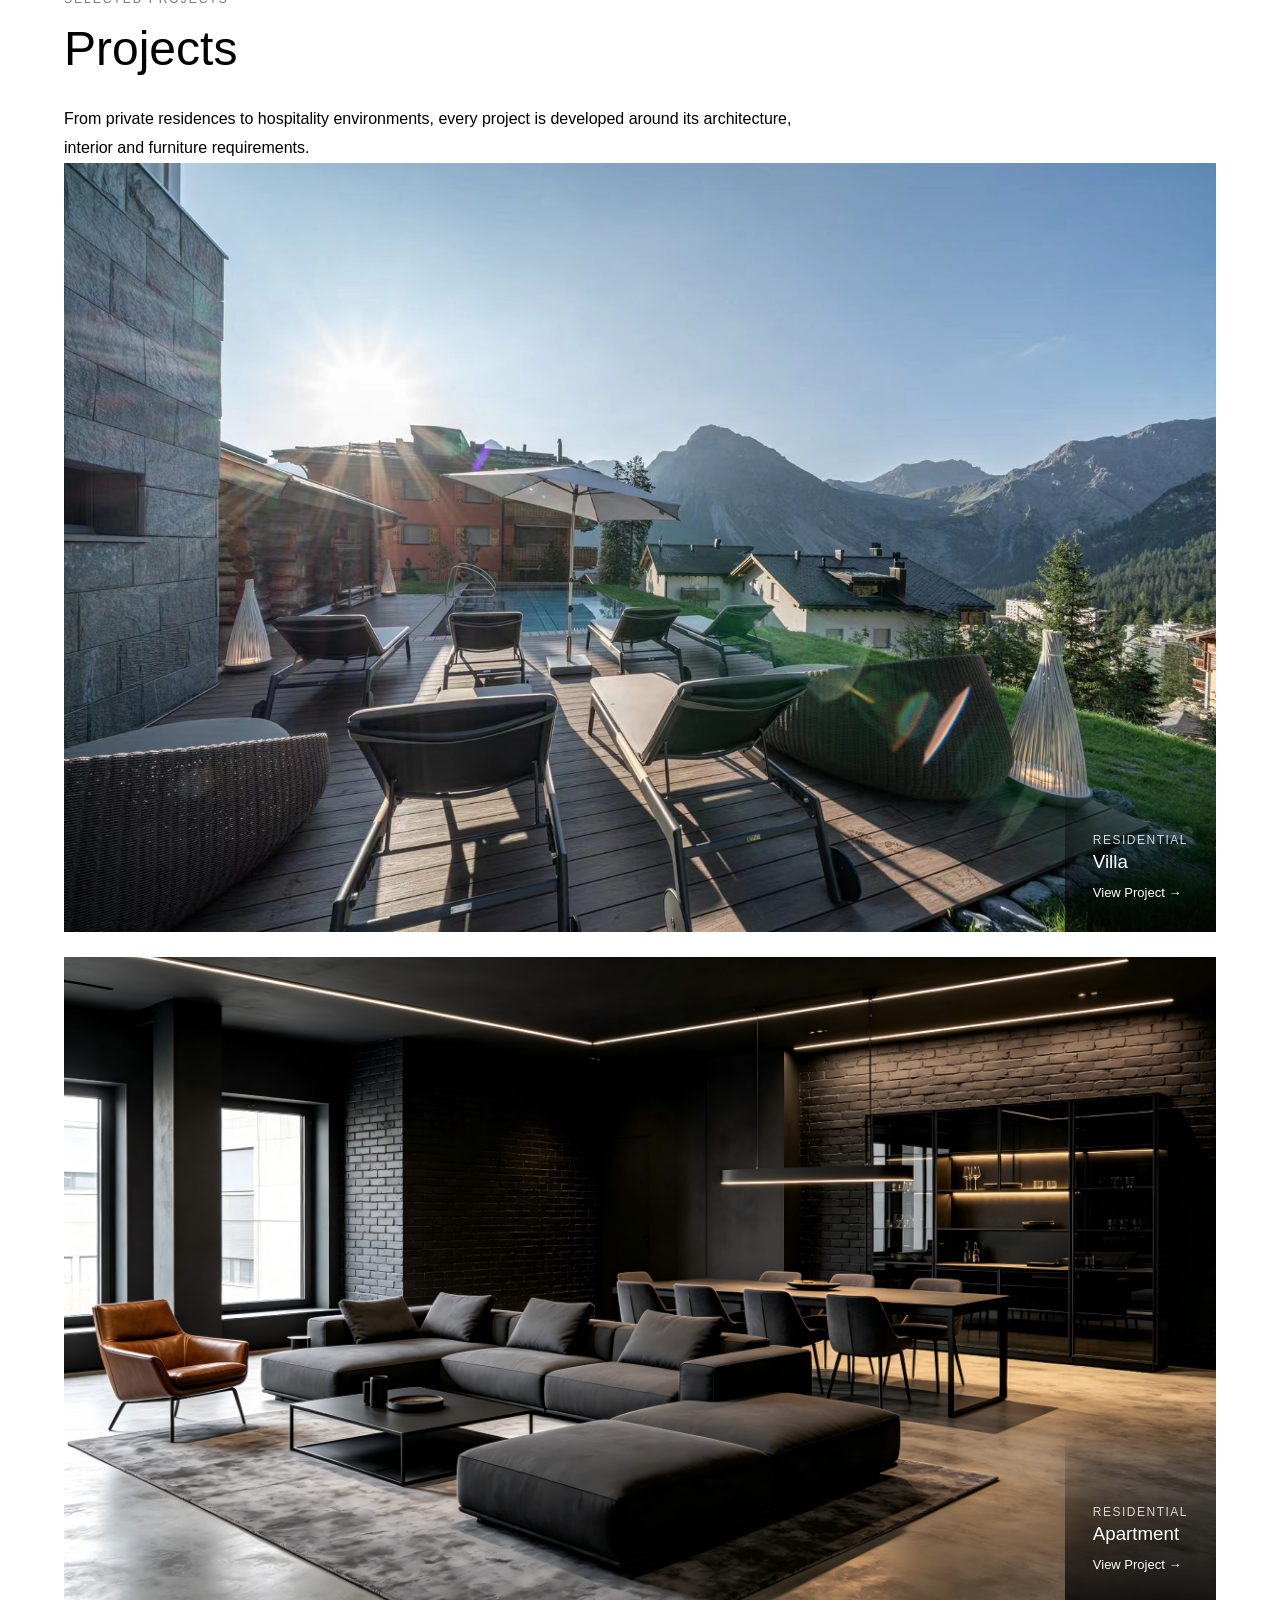
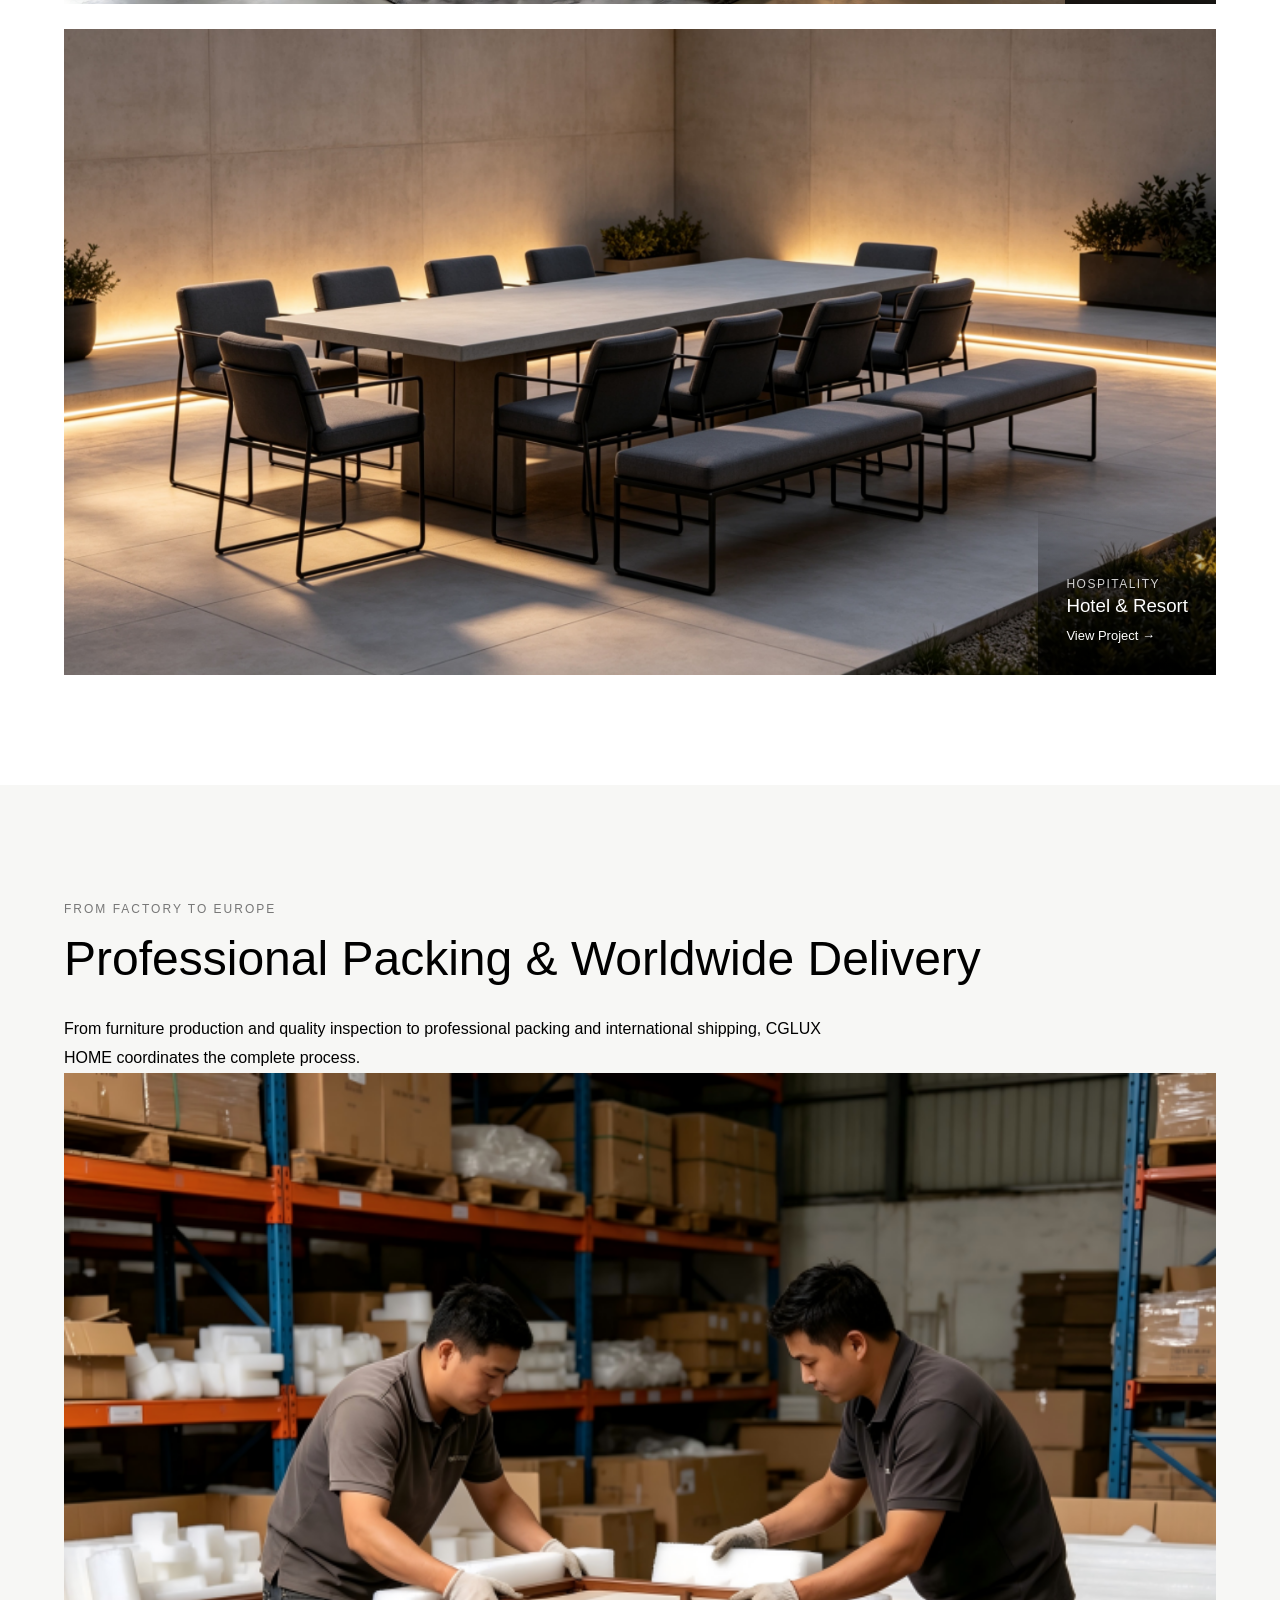
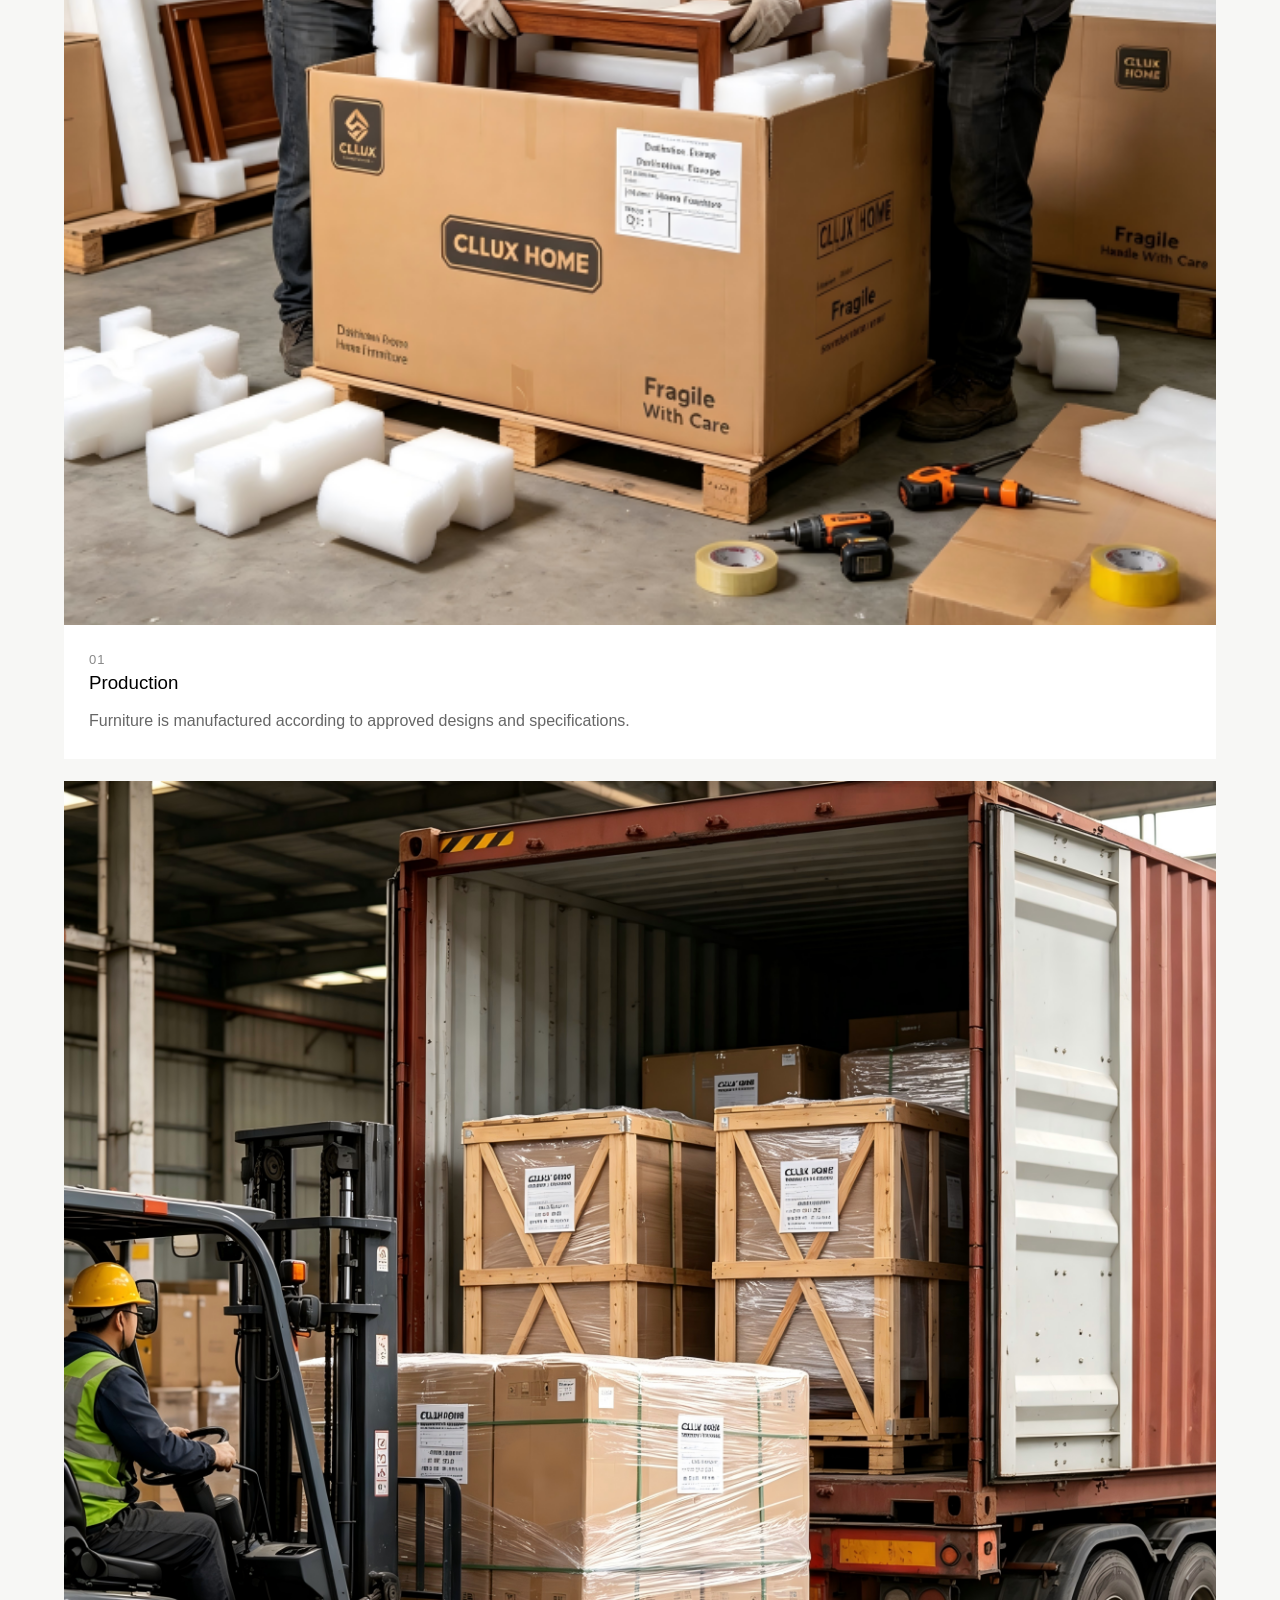
==== commit ee29192d: "Change greeting from 'Hello' to 'Goodbye'" ====
--- a/index.html
+++ b/index.html
@@ -1,81 +1,80 @@
 <!DOCTYPE html>
-
 <html lang="en">
 
 <head>
 
-
-<meta charset="UTF-8">
-
-<meta
-    name="viewport"
-    content="width=device-width, initial-scale=1.0"
->
-
-<title>
-    CGLUX HOME | Architecture, Interior & Custom Furniture
-</title>
-
-<meta
-    name="description"
-    content="CGLUX HOME combines European architecture and interior design expertise with custom furniture sourcing and manufacturing in China for villas, apartments, hotels and resorts."
->
-
-<link
-    rel="stylesheet"
-    href="css/style.css"
->
-
+    <meta charset="UTF-8">
+
+    <meta
+        name="viewport"
+        content="width=device-width, initial-scale=1.0"
+    >
+
+    <title>
+        CGLUX HOME | Architecture, Interior & Custom Furniture
+    </title>
+
+    <meta
+        name="description"
+        content="CGLUX HOME combines European architecture and interior design expertise with custom furniture sourcing and manufacturing in China for villas, apartments, hotels and resorts."
+    >
+
+    <link
+        rel="stylesheet"
+        href="css/style.css"
+    >
 
 </head>
 
+
 <body>
 
+
 <!-- ================= HEADER ================= -->
 
 <header class="header">
 
-
-<div class="container header-inner">
-
-    <a
-        href="#home"
-        class="logo"
-    >
-        CGLUX HOME
-    </a>
-
-
-    <nav class="nav">
-
-        <a href="#home">Home</a>
-
-        <a href="#about">About</a>
-
-        <a href="#indoor">Indoor</a>
-
-        <a href="#outdoor">Outdoor</a>
-
-        <a href="#projects">Projects</a>
-
-        <a href="#logistics">Logistics</a>
-
-        <a href="#contact">Contact</a>
-
-    </nav>
-
-
-    <a
-        href="#contact"
-        class="header-cta"
-    >
-        Get Quote
-    </a>
-
-</div>
-
+    <div class="container header-inner">
+
+        <a
+            href="#home"
+            class="logo"
+        >
+            CGLUX HOME
+        </a>
+
+
+        <nav class="nav">
+
+            <a href="#home">Home</a>
+
+            <a href="#about">About</a>
+
+            <a href="#indoor">Indoor</a>
+
+            <a href="#outdoor">Outdoor</a>
+
+            <a href="#projects">Projects</a>
+
+            <a href="#logistics">Logistics</a>
+
+            <a href="#contact">Contact</a>
+
+        </nav>
+
+
+        <a
+            href="#contact"
+            class="header-cta"
+        >
+            Get Quote
+        </a>
+
+    </div>
 
 </header>
+
+
 
 <!-- ================= HERO ================= -->
 
@@ -85,50 +84,50 @@
     style="background-image:url('assets/images/hero/indooertable.png');"
 >
 
-
-<div class="hero-overlay"></div>
-
-
-<div class="container hero-content">
-
-    <p class="hero-label">
-        CGLUX HOME
-    </p>
-
-
-    <h1>
-        Custom Global Luxury
-    </h1>
-
-
-    <p class="hero-subtitle">
-        European Design · Custom Furniture · Worldwide Delivery
-    </p>
-
-
-    <div class="hero-buttons">
-
-        <a
-            href="#projects"
-            class="btn btn-light"
-        >
-            View Projects
-        </a>
-
-
-        <a
-            href="#contact"
-            class="btn btn-outline"
-        >
-            Get Quote
-        </a>
+    <div class="hero-overlay"></div>
+
+
+    <div class="container hero-content">
+
+        <p class="hero-label">
+            CGLUX HOME
+        </p>
+
+
+        <h1>
+            Custom Global Luxury
+        </h1>
+
+
+        <p class="hero-subtitle">
+            European Design · Custom Furniture · Worldwide Delivery
+        </p>
+
+
+        <div class="hero-buttons">
+
+            <a
+                href="#projects"
+                class="btn btn-light"
+            >
+                View Projects
+            </a>
+
+
+            <a
+                href="#contact"
+                class="btn btn-outline"
+            >
+                Get Quote
+            </a>
+
+        </div>
 
     </div>
 
-</div>
-
-
 </section>
+
+
 
 <!-- ================= ABOUT ================= -->
 
@@ -137,68 +136,68 @@
     id="about"
 >
 
-
-<div class="container about-grid">
-
-
-    <div class="about-image">
-
-        <img
-            src="assets/images/hero/about/about/indoorkicten.png"
-            alt="Custom furniture interior design"
-        >
+    <div class="container about-grid">
+
+
+        <div class="about-image">
+
+            <img
+                src="assets/images/hero/about/about/indoorkicten.png"
+                alt="Custom furniture interior design"
+            >
+
+        </div>
+
+
+
+        <div class="about-content">
+
+            <span class="section-label">
+                ABOUT CGLUX HOME
+            </span>
+
+
+            <h2>
+                From Architecture to Furniture
+            </h2>
+
+
+            <p>
+                CGLUX HOME combines European architectural and interior
+                design expertise with professional furniture sourcing
+                and manufacturing in China.
+            </p>
+
+
+            <p>
+                From private villas and apartments to hotels and resorts,
+                we help clients move from design concepts to customized
+                furniture, production, quality control, professional
+                packing and international delivery.
+            </p>
+
+
+            <p>
+                Our goal is simple: to connect European design standards
+                with reliable Chinese manufacturing to create complete,
+                personalized furniture solutions.
+            </p>
+
+
+            <a
+                href="#contact"
+                class="text-link"
+            >
+                Discuss Your Project →
+            </a>
+
+        </div>
 
     </div>
 
-
-
-    <div class="about-content">
-
-        <span class="section-label">
-            ABOUT CGLUX HOME
-        </span>
-
-
-        <h2>
-            From Architecture to Furniture
-        </h2>
-
-
-        <p>
-            CGLUX HOME combines European architectural and interior
-            design expertise with professional furniture sourcing
-            and manufacturing in China.
-        </p>
-
-
-        <p>
-            From private villas and apartments to hotels and resorts,
-            we help clients move from design concepts to customized
-            furniture, production, quality control, professional
-            packing and international delivery.
-        </p>
-
-
-        <p>
-            Our goal is simple: to connect European design standards
-            with reliable Chinese manufacturing to create complete,
-            personalized furniture solutions.
-        </p>
-
-
-        <a
-            href="#contact"
-            class="text-link"
-        >
-            Discuss Your Project →
-        </a>
-
-    </div>
-
-</div>
-```
-
 </section>
+
+
 
 <!-- ================= DESIGNER ================= -->
 
@@ -206,78 +205,78 @@
     class="section designer-section"
 >
 
-
-<div class="container designer-grid">
-
-
-    <div class="designer-content">
-
-        <span class="section-label">
-            DESIGN & ARCHITECTURE
-        </span>
-
-
-        <h2>
-            Manuel Gulias
-        </h2>
-
-
-        <h3>
-            Chief Design Director · Spanish Architect
-        </h3>
-
-
-        <p>
-            With international experience in architecture and
-            interior design, Manuel Gulias leads the design direction
-            behind CGLUX HOME projects.
-        </p>
-
-
-        <p>
-            His approach connects architectural concepts, interior
-            environments and furniture design into a complete
-            project vision.
-        </p>
-
-
-        <div class="designer-services">
-
-            <span>
-                Architecture
+    <div class="container designer-grid">
+
+
+        <div class="designer-content">
+
+            <span class="section-label">
+                DESIGN & ARCHITECTURE
             </span>
 
-            <span>
-                Interior Design
-            </span>
-
-            <span>
-                Furniture Design
-            </span>
-
-            <span>
-                Project Coordination
-            </span>
+
+            <h2>
+                Manuel Gulias
+            </h2>
+
+
+            <h3>
+                Chief Design Director · Spanish Architect
+            </h3>
+
+
+            <p>
+                With international experience in architecture and
+                interior design, Manuel Gulias leads the design direction
+                behind CGLUX HOME projects.
+            </p>
+
+
+            <p>
+                His approach connects architectural concepts, interior
+                environments and furniture design into a complete
+                project vision.
+            </p>
+
+
+            <div class="designer-services">
+
+                <span>
+                    Architecture
+                </span>
+
+                <span>
+                    Interior Design
+                </span>
+
+                <span>
+                    Furniture Design
+                </span>
+
+                <span>
+                    Project Coordination
+                </span>
+
+            </div>
+
+        </div>
+
+
+
+        <div class="designer-image">
+
+            <img
+                src="assets/images/hero/designer/manuel-gulias1.png"
+                alt="Manuel Gulias Spanish Architect"
+            >
 
         </div>
 
     </div>
 
-
-
-    <div class="designer-image">
-
-        <img
-            src="assets/images/hero/designer/manuel-gulias1.png"
-            alt="Manuel Gulias Spanish Architect"
-        >
-
-    </div>
-
-</div>
-
-
 </section>
+
+
 
 <!-- ================= INDOOR ================= -->
 
@@ -286,139 +285,139 @@
     id="indoor"
 >
 
-
-<div class="container">
-
-
-    <div class="section-heading">
-
-        <span class="section-label">
-            INDOOR COLLECTION
-        </span>
-
-
-        <h2>
-            Indoor Furniture
-        </h2>
-
-
-        <p>
-            Custom indoor furniture designed for refined residential
-            and hospitality interiors.
-        </p>
+    <div class="container">
+
+
+        <div class="section-heading">
+
+            <span class="section-label">
+                INDOOR COLLECTION
+            </span>
+
+
+            <h2>
+                Indoor Furniture
+            </h2>
+
+
+            <p>
+                Custom indoor furniture designed for refined residential
+                and hospitality interiors.
+            </p>
+
+        </div>
+
+
+
+        <div class="product-grid">
+
+
+            <div class="product-card">
+
+                <div class="product-image">
+
+                    <img
+                        src="assets/images/hero/Indoor/indoorsofa.png"
+                        alt="Custom indoor sofa"
+                    >
+
+                </div>
+
+
+                <h3>
+                    Sofas
+                </h3>
+
+
+                <p>
+                    Custom sofas and seating solutions.
+                </p>
+
+            </div>
+
+
+
+            <div class="product-card">
+
+                <div class="product-image">
+
+                    <img
+                        src="assets/images/hero/Indoor/dining3.png"
+                        alt="Custom dining furniture"
+                    >
+
+                </div>
+
+
+                <h3>
+                    Dining Furniture
+                </h3>
+
+
+                <p>
+                    Dining tables and chairs for contemporary interiors.
+                </p>
+
+            </div>
+
+
+
+            <div class="product-card">
+
+                <div class="product-image">
+
+                    <img
+                        src="assets/images/hero/Indoor/indoor%206.png"
+                        alt="Custom indoor furniture"
+                    >
+
+                </div>
+
+
+                <h3>
+                    Living Spaces
+                </h3>
+
+
+                <p>
+                    Furniture solutions created around your interior.
+                </p>
+
+            </div>
+
+
+
+            <div class="product-card">
+
+                <div class="product-image">
+
+                    <img
+                        src="assets/images/hero/Indoor/lockers.png"
+                        alt="Custom cabinets and storage"
+                    >
+
+                </div>
+
+
+                <h3>
+                    Cabinets & Storage
+                </h3>
+
+
+                <p>
+                    Bespoke cabinets and storage systems.
+                </p>
+
+            </div>
+
+
+        </div>
 
     </div>
 
-
-
-    <div class="product-grid">
-
-
-        <div class="product-card">
-
-            <div class="product-image">
-
-                <img
-                    src="assets/images/hero/Indoor/indoorsofa.png"
-                    alt="Custom indoor sofa"
-                >
-
-            </div>
-
-
-            <h3>
-                Sofas
-            </h3>
-
-
-            <p>
-                Custom sofas and seating solutions.
-            </p>
-
-        </div>
-
-
-
-        <div class="product-card">
-
-            <div class="product-image">
-
-                <img
-                    src="assets/images/hero/Indoor/dining3.png"
-                    alt="Custom dining furniture"
-                >
-
-            </div>
-
-
-            <h3>
-                Dining Furniture
-            </h3>
-
-
-            <p>
-                Dining tables and chairs for contemporary interiors.
-            </p>
-
-        </div>
-
-
-
-        <div class="product-card">
-
-            <div class="product-image">
-
-                <img
-                    src="assets/images/hero/Indoor/indoor%206.png"
-                    alt="Custom indoor furniture"
-                >
-
-            </div>
-
-
-            <h3>
-                Living Spaces
-            </h3>
-
-
-            <p>
-                Furniture solutions created around your interior.
-            </p>
-
-        </div>
-
-
-
-        <div class="product-card">
-
-            <div class="product-image">
-
-                <img
-                    src="assets/images/hero/Indoor/lockers.png"
-                    alt="Custom cabinets and storage"
-                >
-
-            </div>
-
-
-            <h3>
-                Cabinets & Storage
-            </h3>
-
-
-            <p>
-                Bespoke cabinets and storage systems.
-            </p>
-
-        </div>
-
-
-    </div>
-
-</div>
-
-
 </section>
+
+
 
 <!-- ================= OUTDOOR ================= -->
 
@@ -427,139 +426,139 @@
     id="outdoor"
 >
 
-
-<div class="container">
-
-
-    <div class="section-heading">
-
-        <span class="section-label">
-            OUTDOOR COLLECTION
-        </span>
-
-
-        <h2>
-            Outdoor Furniture
-        </h2>
-
-
-        <p>
-            Durable outdoor furniture for villas, terraces,
-            resorts and hospitality projects.
-        </p>
+    <div class="container">
+
+
+        <div class="section-heading">
+
+            <span class="section-label">
+                OUTDOOR COLLECTION
+            </span>
+
+
+            <h2>
+                Outdoor Furniture
+            </h2>
+
+
+            <p>
+                Durable outdoor furniture for villas, terraces,
+                resorts and hospitality projects.
+            </p>
+
+        </div>
+
+
+
+        <div class="product-grid">
+
+
+            <div class="product-card">
+
+                <div class="product-image">
+
+                    <img
+                        src="assets/images/hero/outdoor/outdoorvill.jpg"
+                        alt="Outdoor villa furniture"
+                    >
+
+                </div>
+
+
+                <h3>
+                    Villa Outdoor
+                </h3>
+
+
+                <p>
+                    Outdoor furniture for private villas and residences.
+                </p>
+
+            </div>
+
+
+
+            <div class="product-card">
+
+                <div class="product-image">
+
+                    <img
+                        src="assets/images/hero/outdoor/outdoor%206.png"
+                        alt="Outdoor furniture"
+                    >
+
+                </div>
+
+
+                <h3>
+                    Outdoor Living
+                </h3>
+
+
+                <p>
+                    Comfortable furniture for terraces and outdoor living.
+                </p>
+
+            </div>
+
+
+
+            <div class="product-card">
+
+                <div class="product-image">
+
+                    <img
+                        src="assets/images/hero/outdoor/outdoorchair.jpg"
+                        alt="Outdoor chairs"
+                    >
+
+                </div>
+
+
+                <h3>
+                    Outdoor Chairs
+                </h3>
+
+
+                <p>
+                    Custom chairs and seating for outdoor spaces.
+                </p>
+
+            </div>
+
+
+
+            <div class="product-card">
+
+                <div class="product-image">
+
+                    <img
+                        src="assets/images/hero/outdoor/outdoorpj.png"
+                        alt="Outdoor furniture project"
+                    >
+
+                </div>
+
+
+                <h3>
+                    Project Furniture
+                </h3>
+
+
+                <p>
+                    Complete outdoor furniture solutions for projects.
+                </p>
+
+            </div>
+
+
+        </div>
 
     </div>
 
-
-
-    <div class="product-grid">
-
-
-        <div class="product-card">
-
-            <div class="product-image">
-
-                <img
-                    src="assets/images/hero/outdoor/outdoorvill.jpg"
-                    alt="Outdoor villa furniture"
-                >
-
-            </div>
-
-
-            <h3>
-                Villa Outdoor
-            </h3>
-
-
-            <p>
-                Outdoor furniture for private villas and residences.
-            </p>
-
-        </div>
-
-
-
-        <div class="product-card">
-
-            <div class="product-image">
-
-                <img
-                    src="assets/images/hero/outdoor/outdoor%206.png"
-                    alt="Outdoor furniture"
-                >
-
-            </div>
-
-
-            <h3>
-                Outdoor Living
-            </h3>
-
-
-            <p>
-                Comfortable furniture for terraces and outdoor living.
-            </p>
-
-        </div>
-
-
-
-        <div class="product-card">
-
-            <div class="product-image">
-
-                <img
-                    src="assets/images/hero/outdoor/outdoorchair.jpg"
-                    alt="Outdoor chairs"
-                >
-
-            </div>
-
-
-            <h3>
-                Outdoor Chairs
-            </h3>
-
-
-            <p>
-                Custom chairs and seating for outdoor spaces.
-            </p>
-
-        </div>
-
-
-
-        <div class="product-card">
-
-            <div class="product-image">
-
-                <img
-                    src="assets/images/hero/outdoor/outdoorpj.png"
-                    alt="Outdoor furniture project"
-                >
-
-            </div>
-
-
-            <h3>
-                Project Furniture
-            </h3>
-
-
-            <p>
-                Complete outdoor furniture solutions for projects.
-            </p>
-
-        </div>
-
-
-    </div>
-
-</div>
-
-
 </section>
+
+
 
 <!-- ================= PROJECTS ================= -->
 
@@ -568,139 +567,139 @@
     id="projects"
 >
 
-
-<div class="container">
-
-
-    <div class="section-heading">
-
-        <span class="section-label">
-            SELECTED PROJECTS
-        </span>
-
-
-        <h2>
-            Projects
-        </h2>
-
-
-        <p>
-            From private residences to hospitality environments,
-            every project is developed around its architecture,
-            interior and furniture requirements.
-        </p>
+    <div class="container">
+
+
+        <div class="section-heading">
+
+            <span class="section-label">
+                SELECTED PROJECTS
+            </span>
+
+
+            <h2>
+                Projects
+            </h2>
+
+
+            <p>
+                From private residences to hospitality environments,
+                every project is developed around its architecture,
+                interior and furniture requirements.
+            </p>
+
+        </div>
+
+
+
+        <div class="project-grid">
+
+
+            <a
+                href="projects/villa.html"
+                class="project-card"
+            >
+
+                <img
+                    src="assets/images/hero/outdoor/outdoorvill.jpg"
+                    alt="Villa project"
+                >
+
+
+                <div class="project-overlay">
+
+                    <span>
+                        Residential
+                    </span>
+
+
+                    <h3>
+                        Villa
+                    </h3>
+
+
+                    <p>
+                        View Project →
+                    </p>
+
+                </div>
+
+            </a>
+
+
+
+            <a
+                href="projects/apartment.html"
+                class="project-card"
+            >
+
+                <img
+                    src="assets/images/hero/Indoor/indoorsofa.png"
+                    alt="Apartment project"
+                >
+
+
+                <div class="project-overlay">
+
+                    <span>
+                        Residential
+                    </span>
+
+
+                    <h3>
+                        Apartment
+                    </h3>
+
+
+                    <p>
+                        View Project →
+                    </p>
+
+                </div>
+
+            </a>
+
+
+
+            <a
+                href="projects/hospitality.html"
+                class="project-card"
+            >
+
+                <img
+                    src="assets/images/hero/outdoor/outdoorpj.png"
+                    alt="Hospitality project"
+                >
+
+
+                <div class="project-overlay">
+
+                    <span>
+                        Hospitality
+                    </span>
+
+
+                    <h3>
+                        Hotel & Resort
+                    </h3>
+
+
+                    <p>
+                        View Project →
+                    </p>
+
+                </div>
+
+            </a>
+
+
+        </div>
 
     </div>
 
-
-
-    <div class="project-grid">
-
-
-        <a
-            href="projects/villa.html"
-            class="project-card"
-        >
-
-            <img
-                src="assets/images/hero/outdoor/outdoorvill.jpg"
-                alt="Villa project"
-            >
-
-
-            <div class="project-overlay">
-
-                <span>
-                    Residential
-                </span>
-
-
-                <h3>
-                    Villa
-                </h3>
-
-
-                <p>
-                    View Project →
-                </p>
-
-            </div>
-
-        </a>
-
-
-
-        <a
-            href="projects/apartment.html"
-            class="project-card"
-        >
-
-            <img
-                src="assets/images/hero/Indoor/indoorsofa.png"
-                alt="Apartment project"
-            >
-
-
-            <div class="project-overlay">
-
-                <span>
-                    Residential
-                </span>
-
-
-                <h3>
-                    Apartment
-                </h3>
-
-
-                <p>
-                    View Project →
-                </p>
-
-            </div>
-
-        </a>
-
-
-
-        <a
-            href="projects/hospitality.html"
-            class="project-card"
-        >
-
-            <img
-                src="assets/images/hero/outdoor/outdoorpj.png"
-                alt="Hospitality project"
-            >
-
-
-            <div class="project-overlay">
-
-                <span>
-                    Hospitality
-                </span>
-
-
-                <h3>
-                    Hotel & Resort
-                </h3>
-
-
-                <p>
-                    View Project →
-                </p>
-
-            </div>
-
-        </a>
-
-
-    </div>
-
-</div>
-
-
 </section>
+
+
 
 <!-- ================= LOGISTICS ================= -->
 
@@ -709,163 +708,163 @@
     id="logistics"
 >
 
-
-<div class="container">
-
-
-    <div class="section-heading">
-
-        <span class="section-label">
-            FROM FACTORY TO EUROPE
-        </span>
-
-
-        <h2>
-            Professional Packing & Worldwide Delivery
-        </h2>
-
-
-        <p>
-            From furniture production and quality inspection to
-            professional packing and international shipping,
-            CGLUX HOME coordinates the complete process.
-        </p>
+    <div class="container">
+
+
+        <div class="section-heading">
+
+            <span class="section-label">
+                FROM FACTORY TO EUROPE
+            </span>
+
+
+            <h2>
+                Professional Packing & Worldwide Delivery
+            </h2>
+
+
+            <p>
+                From furniture production and quality inspection to
+                professional packing and international shipping,
+                CGLUX HOME coordinates the complete process.
+            </p>
+
+        </div>
+
+
+
+        <div class="logistics-grid">
+
+
+            <div class="logistics-card">
+
+                <img
+                    src="assets/images/hero/delivery/Delivery01.png"
+                    alt="Furniture production"
+                >
+
+
+                <div class="logistics-content">
+
+                    <span>
+                        01
+                    </span>
+
+
+                    <h3>
+                        Production
+                    </h3>
+
+
+                    <p>
+                        Furniture is manufactured according to
+                        approved designs and specifications.
+                    </p>
+
+                </div>
+
+            </div>
+
+
+
+            <div class="logistics-card">
+
+                <img
+                    src="assets/images/hero/delivery/Delivery02.png"
+                    alt="Furniture quality inspection"
+                >
+
+
+                <div class="logistics-content">
+
+                    <span>
+                        02
+                    </span>
+
+
+                    <h3>
+                        Quality Inspection
+                    </h3>
+
+
+                    <p>
+                        Every order is checked before packing and shipment.
+                    </p>
+
+                </div>
+
+            </div>
+
+
+
+            <div class="logistics-card">
+
+                <img
+                    src="assets/images/hero/delivery/Delivery03.png"
+                    alt="Professional furniture packing"
+                >
+
+
+                <div class="logistics-content">
+
+                    <span>
+                        03
+                    </span>
+
+
+                    <h3>
+                        Professional Packing
+                    </h3>
+
+
+                    <p>
+                        Furniture is professionally packed to help
+                        protect it during international transportation.
+                    </p>
+
+                </div>
+
+            </div>
+
+
+
+            <div class="logistics-card">
+
+                <img
+                    src="assets/images/hero/delivery/Delivery04.png"
+                    alt="European furniture delivery"
+                >
+
+
+                <div class="logistics-content">
+
+                    <span>
+                        04
+                    </span>
+
+
+                    <h3>
+                        European Delivery
+                    </h3>
+
+
+                    <p>
+                        International shipping solutions for
+                        European and worldwide projects.
+                    </p>
+
+                </div>
+
+            </div>
+
+
+        </div>
 
     </div>
 
-
-
-    <div class="logistics-grid">
-
-
-        <div class="logistics-card">
-
-            <img
-                src="assets/images/hero/delivery/Delivery01.png"
-                alt="Furniture production"
-            >
-
-
-            <div class="logistics-content">
-
-                <span>
-                    01
-                </span>
-
-
-                <h3>
-                    Production
-                </h3>
-
-
-                <p>
-                    Furniture is manufactured according to
-                    approved designs and specifications.
-                </p>
-
-            </div>
-
-        </div>
-
-
-
-        <div class="logistics-card">
-
-            <img
-                src="assets/images/hero/delivery/Delivery02.png"
-                alt="Furniture quality inspection"
-            >
-
-
-            <div class="logistics-content">
-
-                <span>
-                    02
-                </span>
-
-
-                <h3>
-                    Quality Inspection
-                </h3>
-
-
-                <p>
-                    Every order is checked before packing and shipment.
-                </p>
-
-            </div>
-
-        </div>
-
-
-
-        <div class="logistics-card">
-
-            <img
-                src="assets/images/hero/delivery/Delivery03.png"
-                alt="Professional furniture packing"
-            >
-
-
-            <div class="logistics-content">
-
-                <span>
-                    03
-                </span>
-
-
-                <h3>
-                    Professional Packing
-                </h3>
-
-
-                <p>
-                    Furniture is professionally packed to help
-                    protect it during international transportation.
-                </p>
-
-            </div>
-
-        </div>
-
-
-
-        <div class="logistics-card">
-
-            <img
-                src="assets/images/hero/delivery/Delivery04.png"
-                alt="European furniture delivery"
-            >
-
-
-            <div class="logistics-content">
-
-                <span>
-                    04
-                </span>
-
-
-                <h3>
-                    European Delivery
-                </h3>
-
-
-                <p>
-                    International shipping solutions for
-                    European and worldwide projects.
-                </p>
-
-            </div>
-
-        </div>
-
-
-    </div>
-
-</div>
-
-
 </section>
+
+
 
 <!-- ================= CONTACT ================= -->
 
@@ -874,352 +873,352 @@
     id="contact"
 >
 
-
-<div class="container contact-grid">
-
-
-    <div class="contact-content">
-
-        <span class="section-label">
-            CONTACT CGLUX HOME
-        </span>
-
-
-        <h2>
-            Let's Discuss Your Project
-        </h2>
-
-
-        <p>
-            Tell us about your project, furniture requirements
-            or sourcing needs. We will be happy to discuss
-            your ideas and provide a suitable solution.
-        </p>
-
-
-        <div class="contact-details">
-
-
-            <div class="contact-item">
-
-                <span>
-                    WhatsApp
-                </span>
-
-
-                <a
-                    href="https://wa.me/8618126791433"
-                    target="_blank"
-                    rel="noopener"
+    <div class="container contact-grid">
+
+
+        <div class="contact-content">
+
+            <span class="section-label">
+                CONTACT CGLUX HOME
+            </span>
+
+
+            <h2>
+                Let's Discuss Your Project
+            </h2>
+
+
+            <p>
+                Tell us about your project, furniture requirements
+                or sourcing needs. We will be happy to discuss
+                your ideas and provide a suitable solution.
+            </p>
+
+
+            <div class="contact-details">
+
+
+                <div class="contact-item">
+
+                    <span>
+                        WhatsApp
+                    </span>
+
+
+                    <a
+                        href="https://wa.me/8618126791433"
+                        target="_blank"
+                        rel="noopener"
+                    >
+                        🇨🇳 +86 181 2679 1433
+                    </a>
+
+
+                    <a
+                        href="https://wa.me/34645591242"
+                        target="_blank"
+                        rel="noopener"
+                    >
+                        🇪🇸 +34 645 591 242
+                    </a>
+
+                </div>
+
+
+
+                <div class="contact-item">
+
+                    <span>
+                        Email
+                    </span>
+
+
+                    <a
+                        href="mailto:CGLUXHOME@gmail.com"
+                    >
+                        CGLUXHOME@gmail.com
+                    </a>
+
+                </div>
+
+
+
+                <div class="contact-item">
+
+                    <span>
+                        Location
+                    </span>
+
+
+                    <p>
+                        Foshan, China
+                    </p>
+
+                </div>
+
+
+
+                <div class="contact-item">
+
+                    <span>
+                        LinkedIn
+                    </span>
+
+
+                    <a
+                        href="https://www.linkedin.com/in/ccluxhome/"
+                        target="_blank"
+                        rel="noopener"
+                    >
+                        CGLUX HOME
+                    </a>
+
+                </div>
+
+
+
+                <div class="contact-item">
+
+                    <span>
+                        Facebook
+                    </span>
+
+
+                    <a
+                        href="https://www.facebook.com/profile.php?id=61577433806912"
+                        target="_blank"
+                        rel="noopener"
+                    >
+                        CGLUX HOME
+                    </a>
+
+                </div>
+
+
+            </div>
+
+        </div>
+
+
+
+        <div class="contact-form-wrapper">
+
+            <form
+                class="contact-form"
+                action="https://formsubmit.co/CGLUXHOME@gmail.com"
+                method="POST"
+            >
+
+                <input
+                    type="hidden"
+                    name="_subject"
+                    value="New CGLUX HOME Project Inquiry"
                 >
-                    🇨🇳 +86 181 2679 1433
-                </a>
-
-
-                <a
-                    href="https://wa.me/34645591242"
-                    target="_blank"
-                    rel="noopener"
+
+                <input
+                    type="hidden"
+                    name="_captcha"
+                    value="false"
                 >
-                    🇪🇸 +34 645 591 242
-                </a>
-
-            </div>
-
-
-
-            <div class="contact-item">
-
-                <span>
-                    Email
-                </span>
-
-
-                <a
-                    href="mailto:cgluxhome@gmail.com"
+
+                <input
+                    type="hidden"
+                    name="_template"
+                    value="table"
                 >
-                    cgluxhome@gmail.com
-                </a>
-
-            </div>
-
-
-
-            <div class="contact-item">
-
-                <span>
-                    Location
-                </span>
-
-
-                <p>
-                    Foshan, China
-                </p>
-
-            </div>
-
-
-
-            <div class="contact-item">
-
-                <span>
-                    LinkedIn
-                </span>
-
-
-                <a
-                    href="https://www.linkedin.com/in/ccluxhome/"
-                    target="_blank"
-                    rel="noopener"
+
+
+                <div class="form-group">
+
+                    <label for="name">
+                        Name
+                    </label>
+
+
+                    <input
+                        type="text"
+                        id="name"
+                        name="name"
+                        placeholder="Your name"
+                        required
+                    >
+
+                </div>
+
+
+
+                <div class="form-group">
+
+                    <label for="email">
+                        Email
+                    </label>
+
+
+                    <input
+                        type="email"
+                        id="email"
+                        name="email"
+                        placeholder="Your email"
+                        required
+                    >
+
+                </div>
+
+
+
+                <div class="form-group">
+
+                    <label for="company">
+                        Company
+                    </label>
+
+
+                    <input
+                        type="text"
+                        id="company"
+                        name="company"
+                        placeholder="Company name"
+                    >
+
+                </div>
+
+
+
+                <div class="form-group">
+
+                    <label for="message">
+                        Project Details
+                    </label>
+
+
+                    <textarea
+                        id="message"
+                        name="message"
+                        rows="6"
+                        placeholder="Tell us about your project..."
+                        required
+                    ></textarea>
+
+                </div>
+
+
+
+                <button
+                    type="submit"
+                    class="btn btn-dark"
                 >
-                    CGLUX HOME
-                </a>
-
-            </div>
-
-
-
-            <div class="contact-item">
-
-                <span>
-                    Facebook
-                </span>
-
-
-                <a
-                    href="https://www.facebook.com/profile.php?id=61577433806912"
-                    target="_blank"
-                    rel="noopener"
-                >
-                    CGLUX HOME
-                </a>
-
-            </div>
-
+                    Send Inquiry
+                </button>
+
+            </form>
 
         </div>
 
     </div>
 
-
-
-    <div class="contact-form-wrapper">
-
-        <form
-            class="contact-form"
-            action="https://formsubmit.co/cgluxhome@gmail.com"
-            method="POST"
-        >
-
-            <input
-                type="hidden"
-                name="_subject"
-                value="New CGLUX HOME Project Inquiry"
+</section>
+
+
+
+<!-- ================= FOOTER ================= -->
+
+<footer class="footer">
+
+    <div class="container footer-inner">
+
+
+        <div class="footer-brand">
+
+            <a
+                href="#home"
+                class="footer-logo"
             >
-
-            <input
-                type="hidden"
-                name="_captcha"
-                value="false"
+                CGLUX HOME
+            </a>
+
+
+            <p>
+                European Design · Custom Furniture · Worldwide Delivery
+            </p>
+
+        </div>
+
+
+
+        <div class="footer-contact">
+
+            <span>
+                WhatsApp
+            </span>
+
+
+            <a
+                href="https://wa.me/8618126791433"
+                target="_blank"
+                rel="noopener"
             >
-
-            <input
-                type="hidden"
-                name="_template"
-                value="table"
-            >
-
-
-            <div class="form-group">
-
-                <label for="name">
-                    Name
-                </label>
-
-
-                <input
-                    type="text"
-                    id="name"
-                    name="name"
-                    placeholder="Your name"
-                    required
-                >
-
-            </div>
-
-
-
-            <div class="form-group">
-
-                <label for="email">
-                    Email
-                </label>
-
-
-                <input
-                    type="email"
-                    id="email"
-                    name="email"
-                    placeholder="Your email"
-                    required
-                >
-
-            </div>
-
-
-
-            <div class="form-group">
-
-                <label for="company">
-                    Company
-                </label>
-
-
-                <input
-                    type="text"
-                    id="company"
-                    name="company"
-                    placeholder="Company name"
-                >
-
-            </div>
-
-
-
-            <div class="form-group">
-
-                <label for="message">
-                    Project Details
-                </label>
-
-
-                <textarea
-                    id="message"
-                    name="message"
-                    rows="6"
-                    placeholder="Tell us about your project..."
-                    required
-                ></textarea>
-
-            </div>
-
-
-
-            <button
-                type="submit"
-                class="btn btn-dark"
-            >
-                Send Inquiry
-            </button>
-
-        </form>
-
-    </div>
-
-</div>
-
-
-</section>
-
-<!-- ================= FOOTER ================= -->
-
-<footer class="footer">
-
-
-<div class="container footer-inner">
-
-
-    <div class="footer-brand">
-
-        <a
-            href="#home"
-            class="footer-logo"
-        >
-            CGLUX HOME
-        </a>
-
-
-        <p>
-            European Design · Custom Furniture · Worldwide Delivery
-        </p>
-
-    </div>
-
-
-
-    <div class="footer-contact">
-
-        <span>
-            WhatsApp
-        </span>
-
-
-        <a
-            href="https://wa.me/8618126791433"
-            target="_blank"
-            rel="noopener"
-        >
-            🇨🇳 +86 181 2679 1433
-        </a>
-
-
-        <a
-            href="https://wa.me/34645591242"
-            target="_blank"
-            rel="noopener"
-        >
-            🇪🇸 +34 645 591 242
-        </a>
-
-
-        <a
-            href="mailto:cgluxhome@gmail.com"
-        >
-            cgluxhome@gmail.com
-        </a>
-
-    </div>
-
-
-
-    <div class="footer-links">
-
-        <a href="#home">
-            Home
-        </a>
-
-
-        <a href="#about">
-            About
-        </a>
-
-
-        <a href="#projects">
-            Projects
-        </a>
-
-
-        <a href="#contact">
-            Contact
-        </a>
-
-    </div>
-
-</div>
-
-
-
-<div class="container footer-bottom">
-
-    <p>
-        © 2026 CGLUX HOME. All Rights Reserved.
-    </p>
-
-</div>
-
-
-</footer>
-
-</body>
-
-</html>
+                🇨🇳 +86 181 2679 1433
+            </a>
+
+
+            <a
+                href="https://wa.me/34645591242" 
+                target="_blank" 
+                rel="noopener" 
+            > 
+                🇪🇸 +34 645 591 242 
+            </a> 
+ 
+ 
+            <a 
+                href="mailto:cgluxhome@gmail.com" 
+            > 
+                cgluxhome@gmail.com 
+            </a> 
+ 
+        </div> 
+ 
+ 
+ 
+        <div class="footer-links"> 
+ 
+            <a href="#home"> 
+                Home 
+            </a> 
+ 
+ 
+            <a href="#about"> 
+                About 
+            </a> 
+ 
+ 
+            <a href="#projects"> 
+                Projects 
+            </a> 
+ 
+ 
+            <a href="#contact"> 
+                Contact 
+            </a> 
+ 
+        </div> 
+ 
+    </div> 
+ 
+ 
+ 
+    <div class="container footer-bottom"> 
+ 
+        <p> 
+            © 2026 CGLUX HOME. All Rights Reserved. 
+        </p> 
+ 
+    </div> 
+ 
+</footer> 
+ 
+ 
+ 
+</body> 
+ 
+</html> 邮箱是cgluxhome@gmail.com
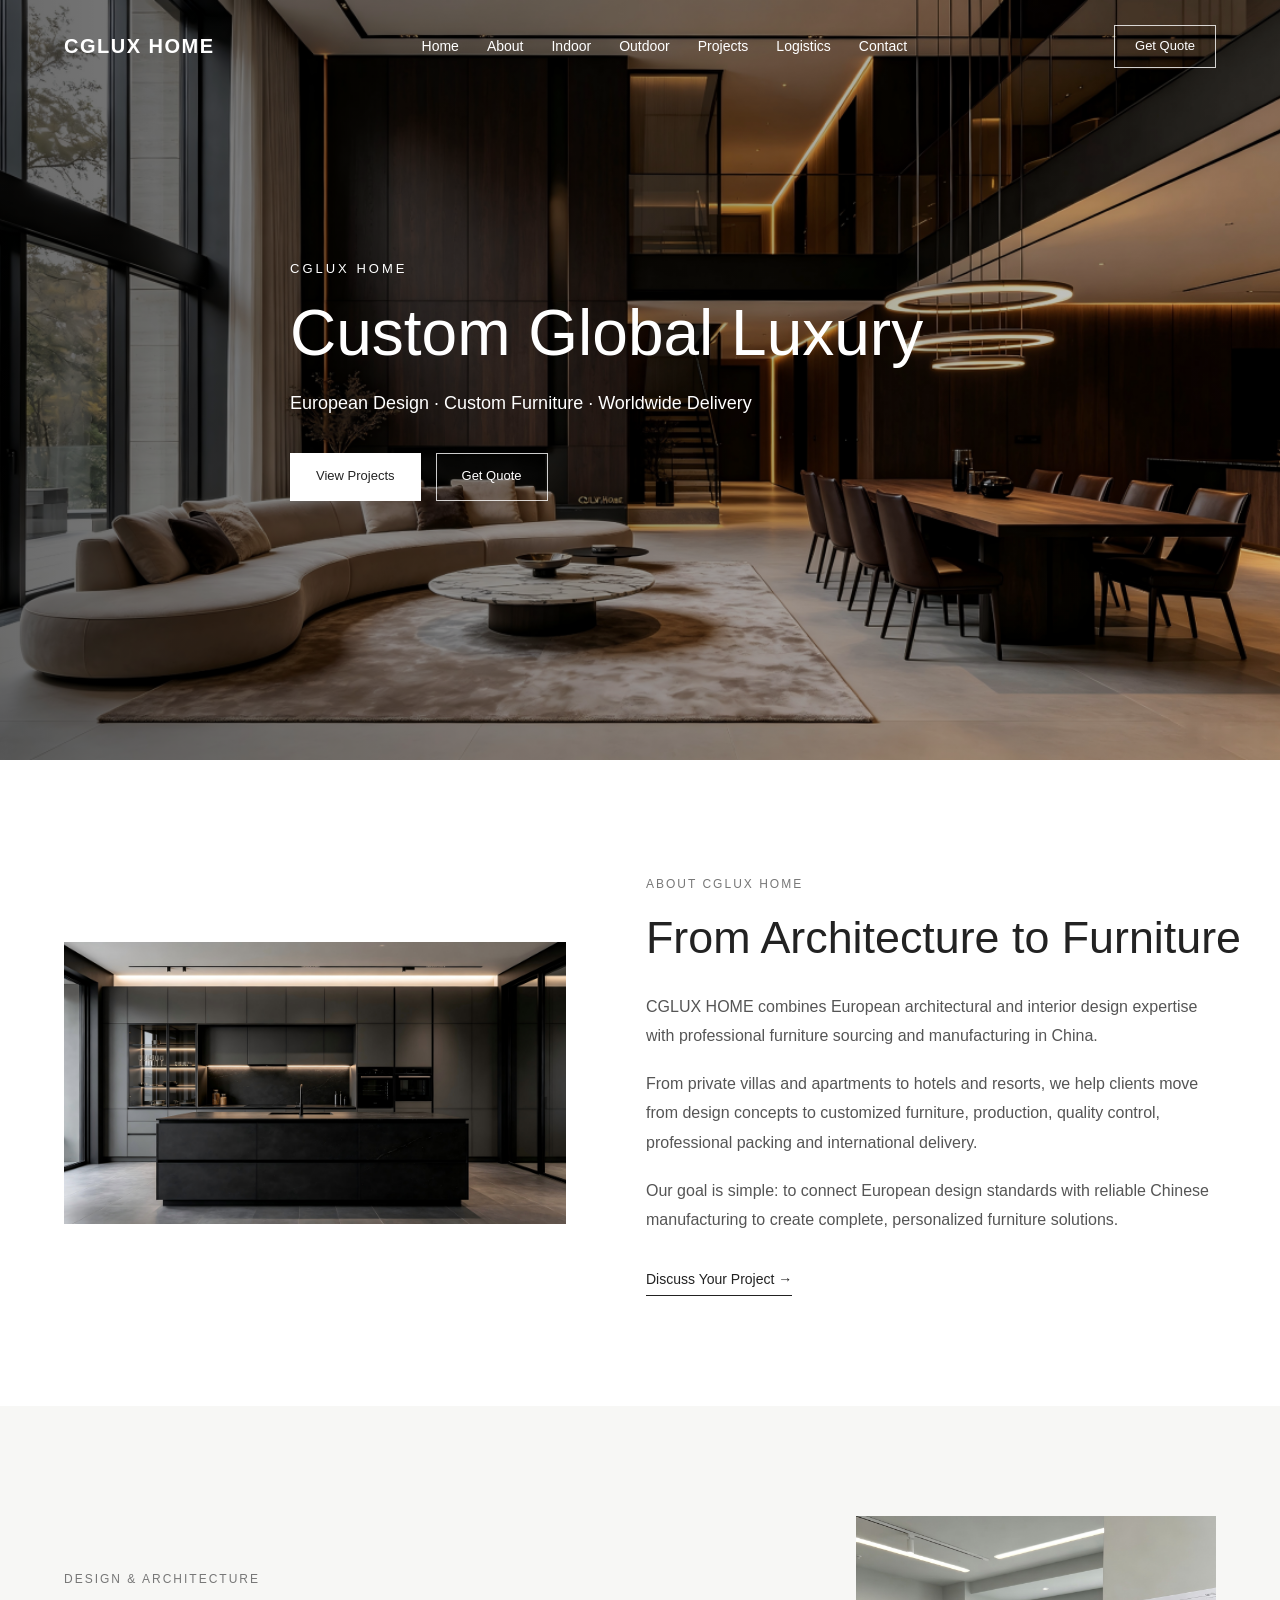
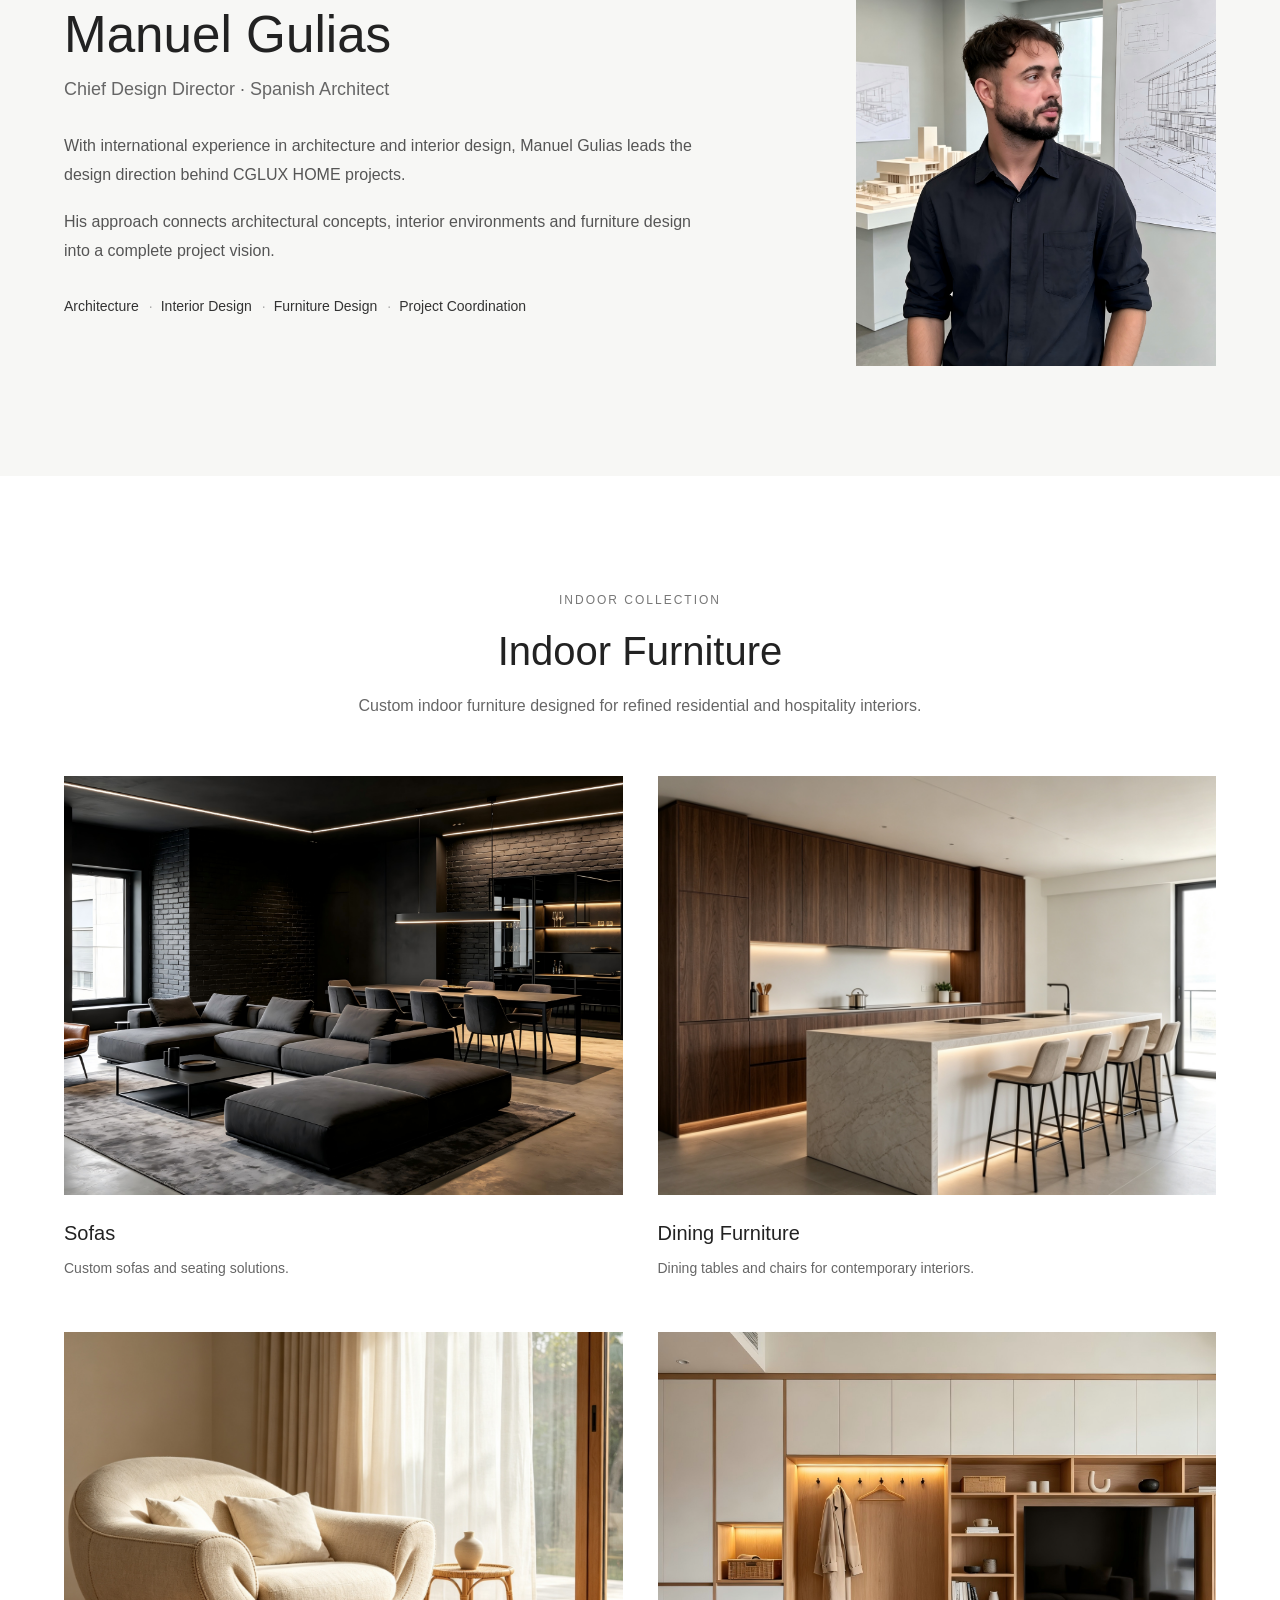
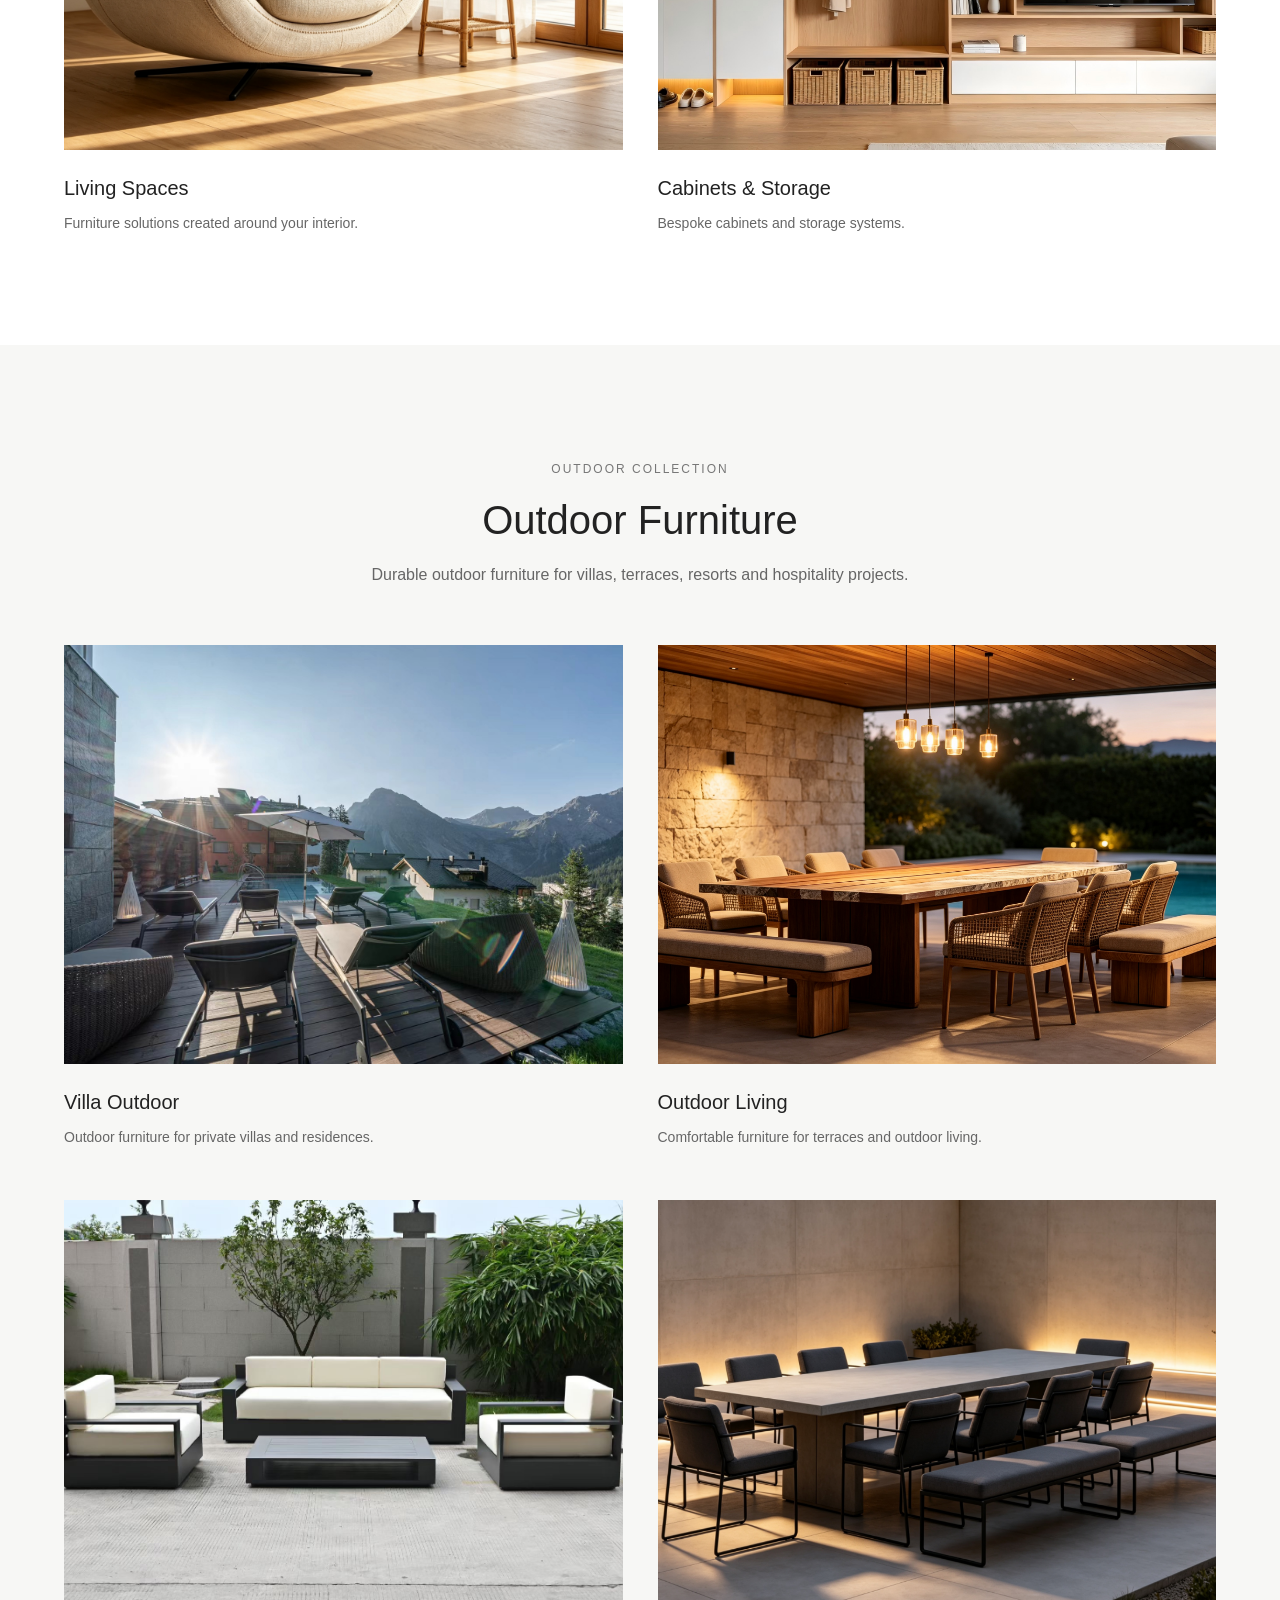
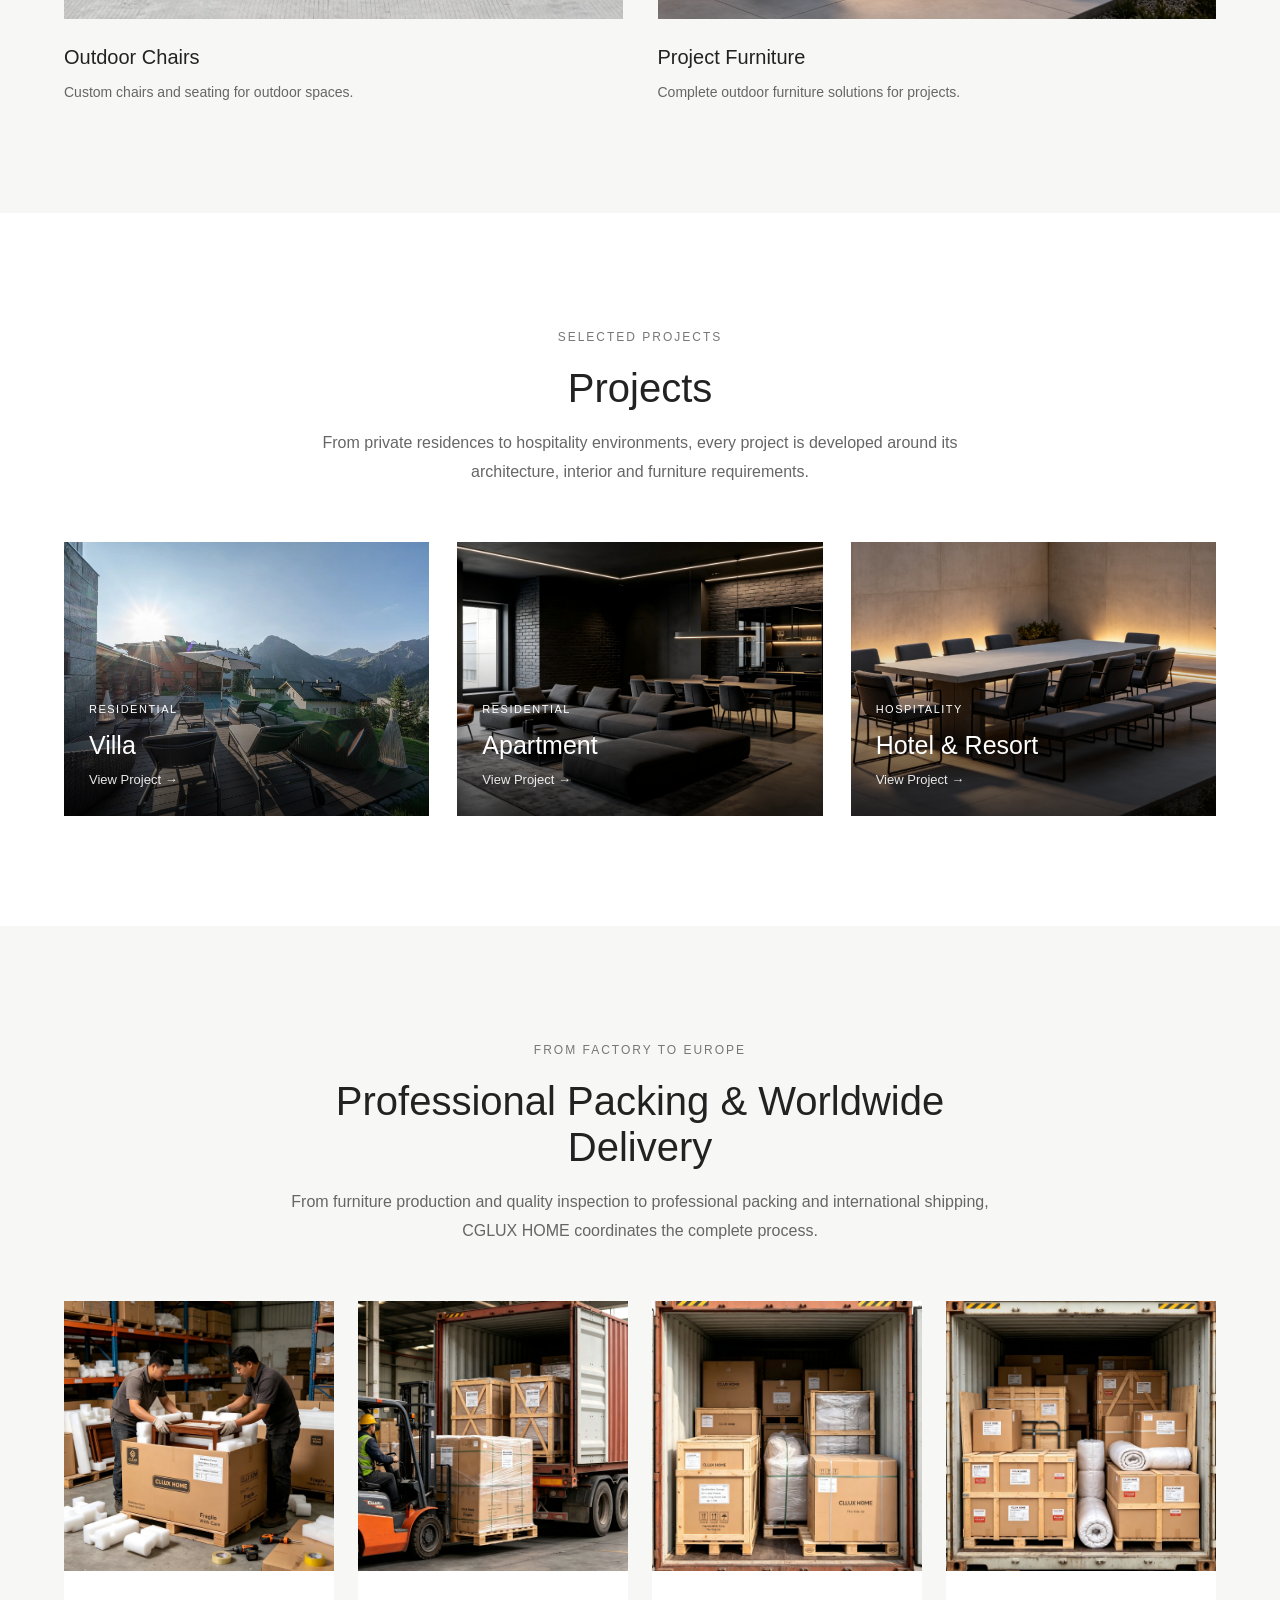
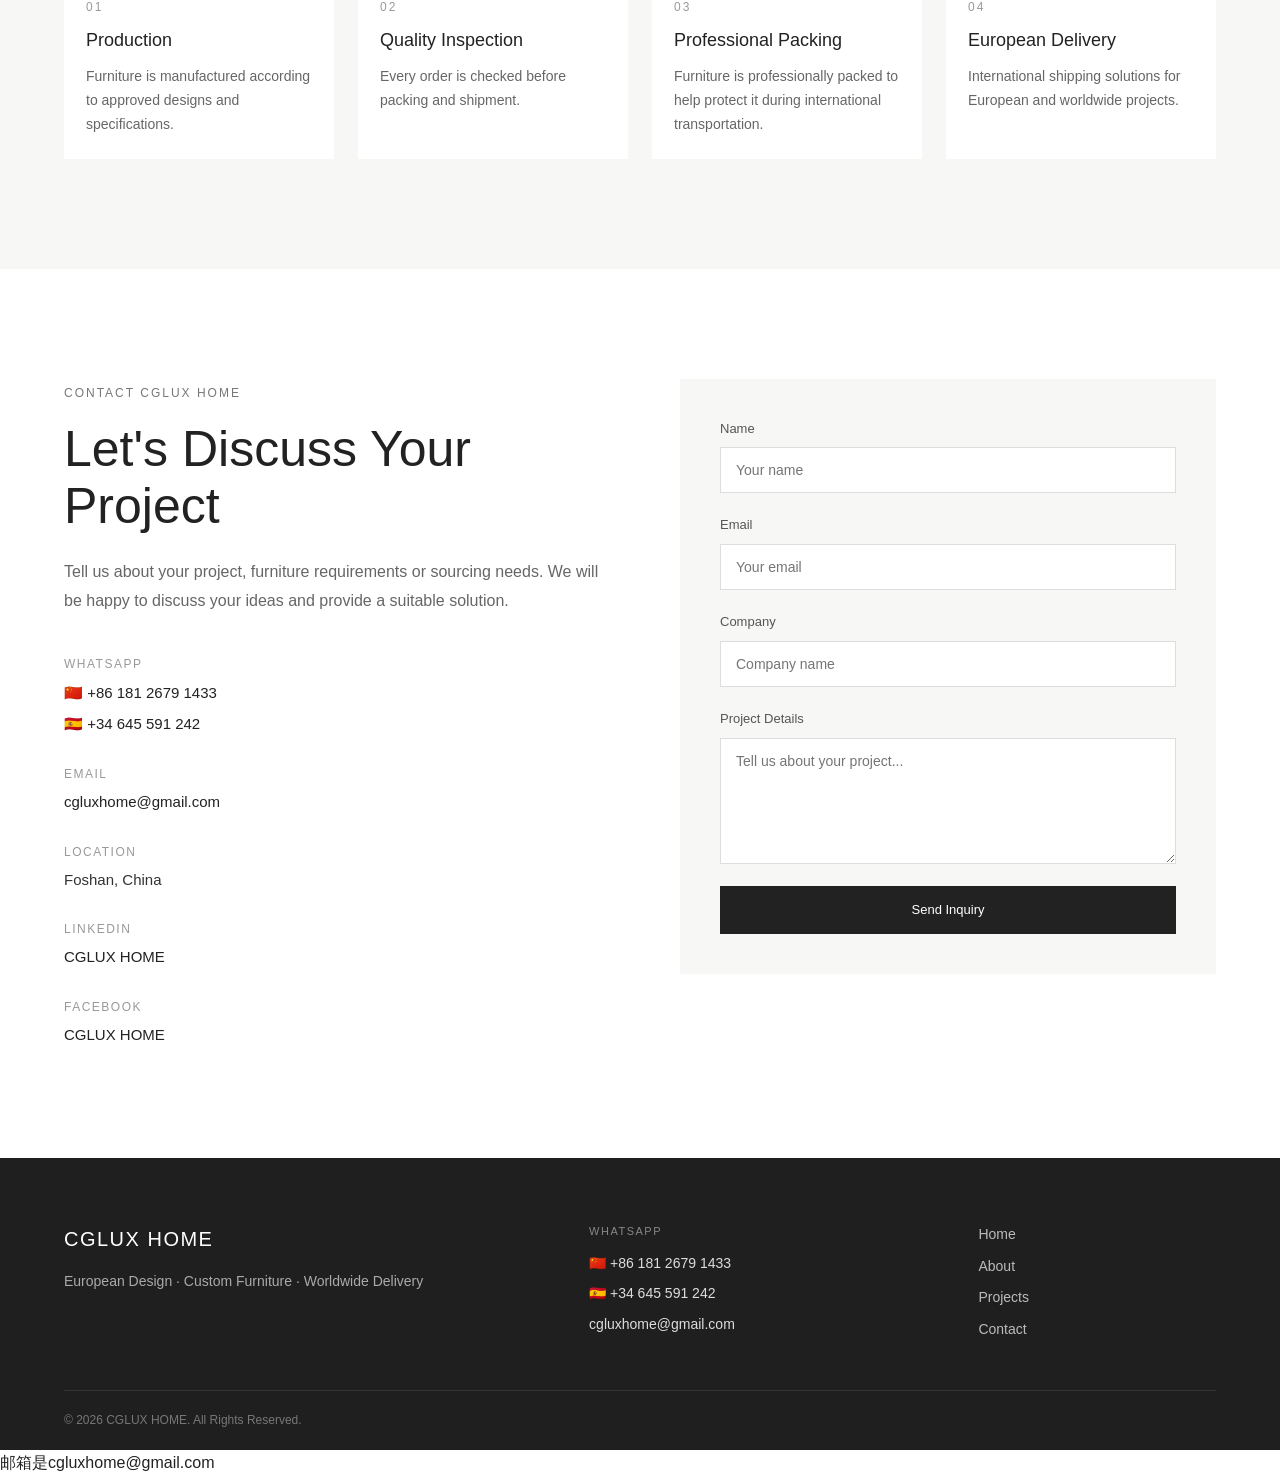
==== commit 0ca282d7: "Fix email address in index.html" ====
--- a/index.html
+++ b/index.html
@@ -934,9 +934,9 @@
 
 
                     <a
-                        href="mailto:CGLUXHOME@gmail.com"
-                    >
-                        CGLUXHOME@gmail.com
+                        href="mailto:cgluxhome@gmail.com"
+                    >
+                        cgluxhome@gmail.com
                     </a>
 
                 </div>
--- a/css/style.css
+++ b/css/style.css
@@ -1,1434 +1,917 @@
-/* =========================================================
-CGLUX HOME
-Main Website Stylesheet
-========================================================= */
-
-/* =========================================================
-RESET
-========================================================= */
 
 * {
-  margin: 0;
-  padding: 0;
-  box-sizing: border-box;
-  }
+    margin: 0;
+    padding: 0;
+    box-sizing: border-box;
+}
 
 html {
-scroll-behavior: smooth;
+    scroll-behavior: smooth;
 }
 
 body {
-font-family:
--apple-system,
-BlinkMacSystemFont,
-"Segoe UI",
-Arial,
-sans-serif;
-
-```
-color: #222;
-background: #fff;
-
-line-height: 1.6;
-```
-
+    font-family:
+        "Helvetica Neue",
+        Arial,
+        sans-serif;
+
+    color: #222;
+    background: #fff;
+    line-height: 1.6;
 }
 
 img {
-max-width: 100%;
-display: block;
+    width: 100%;
+    display: block;
 }
 
 a {
-color: inherit;
-text-decoration: none;
-}
-
-button,
-input,
-textarea {
-font: inherit;
-}
-
-/* =========================================================
-CONTAINER
-========================================================= */
+    text-decoration: none;
+    color: inherit;
+}
 
 .container {
-width: min(1200px, 90%);
-margin: 0 auto;
-}
-
-/* =========================================================
-HEADER
-========================================================= */
+    width: min(1180px, 90%);
+    margin: 0 auto;
+}
+
+.section {
+    padding: 110px 0;
+}
+
+.section-label {
+    display: inline-block;
+    font-size: 12px;
+    letter-spacing: 2px;
+    text-transform: uppercase;
+    color: #777;
+    margin-bottom: 18px;
+}
+
+.section-heading {
+    max-width: 720px;
+    margin: 0 auto 55px;
+    text-align: center;
+}
+
+.section-heading h2 {
+    font-size: clamp(32px, 4vw, 40px);
+    line-height: 1.15;
+    font-weight: 500;
+    margin-bottom: 18px;
+}
+
+.section-heading p {
+    color: #666;
+    line-height: 1.8;
+}
+
+
+/* ================= HEADER ================= */
 
 .header {
-position: sticky;
-top: 0;
-z-index: 1000;
-
-```
-width: 100%;
-
-background: rgba(255, 255, 255, 0.96);
-
-border-bottom: 1px solid #eee;
-
-backdrop-filter: blur(10px);
-```
-
+    position: absolute;
+    top: 0;
+    left: 0;
+    width: 100%;
+    z-index: 20;
+    padding: 25px 0;
+    color: #fff;
 }
 
 .header-inner {
-min-height: 78px;
-
-```
-display: flex;
-align-items: center;
-justify-content: space-between;
-
-gap: 30px;
-```
-
+    display: flex;
+    align-items: center;
+    justify-content: space-between;
+    gap: 30px;
 }
 
 .logo {
-font-size: 20px;
-font-weight: 700;
-
-```
-letter-spacing: 1.5px;
-
-white-space: nowrap;
-```
-
+    font-size: 20px;
+    font-weight: 600;
+    letter-spacing: 1.5px;
 }
 
 .nav {
-display: flex;
-align-items: center;
-
-```
-gap: 28px;
-```
-
+    display: flex;
+    align-items: center;
+    gap: 28px;
 }
 
 .nav a {
-font-size: 14px;
-
-```
-color: #333;
-
-transition:
-    color 0.25s ease,
-    opacity 0.25s ease;
-```
-
+    font-size: 14px;
+    transition: opacity 0.3s ease;
 }
 
 .nav a:hover {
-color: #888;
+    opacity: 0.65;
 }
 
 .header-cta {
-display: inline-flex;
-
-```
-align-items: center;
-justify-content: center;
-
-min-height: 42px;
-
-padding: 0 20px;
-
-border: 1px solid #222;
-
-font-size: 13px;
-font-weight: 600;
-
-white-space: nowrap;
-
-transition:
-    background 0.25s ease,
-    color 0.25s ease;
-```
-
+    padding: 10px 20px;
+    border: 1px solid rgba(255,255,255,0.8);
+    font-size: 13px;
+    transition: all 0.3s ease;
 }
 
 .header-cta:hover {
-background: #222;
-color: #fff;
-}
-
-/* =========================================================
-HERO
-========================================================= */
+    background: #fff;
+    color: #222;
+}
+
+
+/* ================= HERO ================= */
 
 .hero {
-position: relative;
-
-```
-min-height: 680px;
-
-background-position: center;
-background-size: cover;
-
-display: flex;
-align-items: center;
-```
-
+    min-height: 760px;
+    display: flex;
+    align-items: center;
+    position: relative;
+    background-position: center center;
+    background-size: cover;
+    background-repeat: no-repeat;
+    color: #fff;
 }
 
 .hero-overlay {
-position: absolute;
-
-```
-inset: 0;
-
-background:
-    linear-gradient(
-        90deg,
-        rgba(0, 0, 0, 0.48),
-        rgba(0, 0, 0, 0.18)
-    );
-```
-
+    position: absolute;
+    inset: 0;
+
+    background:
+        linear-gradient(
+            90deg,
+            rgba(0,0,0,0.58),
+            rgba(0,0,0,0.18)
+        );
 }
 
 .hero-content {
-position: relative;
-z-index: 2;
-
-```
-color: #fff;
-
-padding: 100px 0;
-```
-
+    position: relative;
+    z-index: 2;
+    max-width: 700px;
 }
 
 .hero-label {
-margin-bottom: 15px;
-
-```
-font-size: 13px;
-
-letter-spacing: 3px;
-
-text-transform: uppercase;
-```
-
+    font-size: 13px;
+    letter-spacing: 3px;
+    margin-bottom: 20px;
 }
 
 .hero h1 {
-max-width: 750px;
-
-```
-margin-bottom: 20px;
-
-font-size: clamp(46px, 6vw, 76px);
-
-line-height: 1.05;
-
-font-weight: 500;
-```
-
+    font-size: clamp(36px, 5vw, 64px);
+    line-height: 1.05;
+    font-weight: 500;
+    margin-bottom: 22px;
+    white-space: nowrap;
 }
 
 .hero-subtitle {
-margin-bottom: 35px;
-
-```
-font-size: 17px;
-
-letter-spacing: 0.5px;
-```
-
+    font-size: 18px;
+    margin-bottom: 35px;
 }
 
 .hero-buttons {
-display: flex;
-
-```
-flex-wrap: wrap;
-
-gap: 15px;
-```
-
+    display: flex;
+    gap: 15px;
+    flex-wrap: wrap;
 }
 
 .btn {
-display: inline-flex;
-
-```
-align-items: center;
-justify-content: center;
-
-min-height: 50px;
-
-padding: 0 26px;
-
-border: 1px solid transparent;
-
-font-size: 14px;
-
-font-weight: 600;
-
-cursor: pointer;
-
-transition:
-    background 0.25s ease,
-    color 0.25s ease,
-    border-color 0.25s ease;
-```
-
+    display: inline-flex;
+    align-items: center;
+    justify-content: center;
+    min-height: 48px;
+    padding: 0 25px;
+    font-size: 13px;
+    border: 1px solid transparent;
+    cursor: pointer;
+    transition: all 0.3s ease;
 }
 
 .btn-light {
-background: #fff;
-color: #222;
+    background: #fff;
+    color: #222;
 }
 
 .btn-light:hover {
-background: #eee;
+    background: transparent;
+    color: #fff;
+    border-color: #fff;
 }
 
 .btn-outline {
-border-color: #fff;
-color: #fff;
+    border-color: rgba(255,255,255,0.8);
+    color: #fff;
 }
 
 .btn-outline:hover {
-background: #fff;
-color: #222;
+    background: #fff;
+    color: #222;
 }
 
 .btn-dark {
-background: #222;
-color: #fff;
-
-```
-border-color: #222;
-```
-
+    background: #222;
+    color: #fff;
+    border-color: #222;
 }
 
 .btn-dark:hover {
-background: #000;
-}
-
-/* =========================================================
-GENERAL SECTION
-========================================================= */
-
-.section {
-padding: 110px 0;
-}
-
-.section-label {
-display: inline-block;
-
-```
-margin-bottom: 16px;
-
-font-size: 12px;
-
-letter-spacing: 2px;
-
-text-transform: uppercase;
-
-color: #777;
-```
-
-}
-
-.section-heading {
-max-width: 900px;
-
-```
-margin-bottom: 55px;
-```
-
-}
-
-.section-heading h2 {
-margin-bottom: 18px;
-}
-
-.section-heading p {
-max-width: 780px;
-
-```
-color: #666;
-
-line-height: 1.8;
-```
-
-}
-
-h2 {
-font-size: clamp(32px, 4vw, 48px);
-
-```
-line-height: 1.15;
-
-font-weight: 500;
-```
-
-}
-
-h3 {
-line-height: 1.3;
-}
-
-/* =========================================================
-ABOUT
-========================================================= */
+    background: #444;
+    border-color: #444;
+}
+
+
+/* ================= ABOUT ================= */
 
 .about-section {
-background: #fff;
+    background: #fff;
 }
 
 .about-grid {
-display: grid;
-
-```
-grid-template-columns:
-    minmax(0, 1fr)
-    minmax(0, 1fr);
-
-gap: 70px;
-
-align-items: center;
-```
-
+    display: grid;
+    grid-template-columns: 1fr 1fr;
+    align-items: center;
+    gap: 80px;
+}
+
+.about-image {
+    width: 100%;
+    overflow: hidden;
+    background: #f3f3f3;
 }
 
 .about-image img {
-width: 100%;
-height: auto;
+    width: 100%;
+    height: auto;
+    display: block;
+    object-fit: contain;
+}
+
+.about-content {
+    max-width: 570px;
+}
+
+.about-content h2 {
+    font-size: clamp(30px, 3.5vw, 46px);
+    line-height: 1.15;
+    font-weight: 500;
+    margin-bottom: 28px;
+    white-space: nowrap;
 }
 
 .about-content p {
-margin-bottom: 20px;
-
-```
-color: #555;
-
-line-height: 1.8;
-```
-
-}
-
-.about-content h2 {
-margin-bottom: 28px;
+    color: #555;
+    line-height: 1.85;
+    margin-bottom: 18px;
 }
 
 .text-link {
-display: inline-block;
-
-```
-margin-top: 10px;
-
-font-size: 14px;
-
-font-weight: 600;
-
-border-bottom: 1px solid #222;
-
-padding-bottom: 4px;
-```
-
-}
-
-/* =========================================================
-DESIGNER
-========================================================= */
+    display: inline-block;
+    margin-top: 15px;
+    font-size: 14px;
+    border-bottom: 1px solid #222;
+    padding-bottom: 5px;
+}
+
+
+/* ================= DESIGNER ================= */
 
 .designer-section {
-background: #f7f7f5;
+    background: #f7f7f5;
 }
 
 .designer-grid {
-display: grid;
-
-```
-grid-template-columns:
-    minmax(0, 1fr)
-    minmax(0, 0.85fr);
-
-gap: 70px;
-
-align-items: center;
-```
-
+    display: grid;
+    grid-template-columns: minmax(0, 1.2fr) minmax(280px, 0.65fr);
+    align-items: center;
+    gap: 90px;
+}
+
+.designer-content {
+    max-width: 650px;
 }
 
 .designer-content h2 {
-margin-bottom: 10px;
+    font-size: clamp(36px, 4vw, 52px);
+    line-height: 1.1;
+    font-weight: 500;
+    margin-bottom: 12px;
 }
 
 .designer-content h3 {
-margin-bottom: 25px;
-
-```
-font-size: 18px;
-
-font-weight: 500;
-
-color: #555;
-```
-
+    font-size: 18px;
+    font-weight: 400;
+    color: #666;
+    margin-bottom: 28px;
 }
 
 .designer-content p {
-margin-bottom: 20px;
-
-```
-color: #555;
-
-line-height: 1.8;
-```
-
+    color: #555;
+    line-height: 1.8;
+    margin-bottom: 18px;
+}
+
+.designer-services {
+    display: flex;
+    flex-wrap: wrap;
+    gap: 10px 22px;
+    margin-top: 30px;
+}
+
+.designer-services span {
+    font-size: 14px;
+    color: #333;
+    position: relative;
+}
+
+.designer-services span:not(:last-child)::after {
+    content: "·";
+    position: absolute;
+    right: -14px;
+    color: #aaa;
+}
+
+
+/*
+    Designer photo:
+    Keep the original image ratio.
+    Do NOT crop.
+    Keep the image smaller and balanced.
+*/
+
+.designer-image {
+    width: 100%;
+    max-width: 360px;
+    justify-self: end;
+    background: transparent;
+    overflow: visible;
 }
 
 .designer-image img {
-width: 100%;
-height: auto;
-}
-
-.designer-services {
-display: flex;
-
-```
-flex-wrap: wrap;
-
-gap: 10px;
-
-margin-top: 30px;
-```
-
-}
-
-.designer-services span {
-padding: 9px 14px;
-
-```
-background: #fff;
-
-border: 1px solid #e5e5e5;
-
-font-size: 13px;
-```
-
-}
-
-/* =========================================================
-PRODUCTS
-========================================================= */
+    width: 100%;
+    height: auto;
+    display: block;
+    object-fit: contain;
+}
+
+
+/* ================= PRODUCTS ================= */
 
 .products-section {
-background: #fff;
-}
+    background: #fff;
+}
+
+.product-grid {
+    display: grid;
+    grid-template-columns:
+        repeat(2, minmax(0, 1fr));
+    gap: 52px 35px;
+}
+
+.product-card {
+    min-width: 0;
+}
+
+.product-image {
+    width: 100%;
+    aspect-ratio: 4 / 3;
+    overflow: hidden;
+    background: #f5f5f5;
+    margin-bottom: 22px;
+}
+
+.product-image img {
+    width: 100%;
+    height: 100%;
+    object-fit: cover;
+    object-position: center;
+    transition:
+        transform 0.4s ease;
+}
+
+.product-card:hover .product-image img {
+    transform: scale(1.03);
+}
+
+.product-card h3 {
+    font-size: 20px;
+    font-weight: 500;
+    margin-bottom: 8px;
+}
+
+.product-card p {
+    color: #666;
+    font-size: 14px;
+}
+
+
+/* ================= OUTDOOR ================= */
 
 .outdoor-section {
-background: #f7f7f5;
-}
-
-.product-grid {
-display: grid;
-
-```
-grid-template-columns:
-    repeat(4, minmax(0, 1fr));
-
-gap: 24px;
-```
-
-}
-
-.product-card {
-min-width: 0;
-}
-
-.product-image {
-width: 100%;
-
-```
-overflow: hidden;
-
-margin-bottom: 20px;
-
-background: #f3f3f3;
-```
-
-}
-
-.product-image img {
-width: 100%;
-
-```
-height: auto;
-
-transition:
-    transform 0.4s ease;
-```
-
-}
-
-.product-card:hover img {
-transform: scale(1.03);
-}
-
-.product-card h3 {
-margin-bottom: 8px;
-
-```
-font-size: 19px;
-
-font-weight: 500;
-```
-
-}
-
-.product-card p {
-color: #666;
-
-```
-font-size: 14px;
-
-line-height: 1.7;
-```
-
-}
-
-/* =========================================================
-PROJECTS
-========================================================= */
+    background: #f7f7f5;
+}
+
+
+/* ================= PROJECTS ================= */
 
 .projects-section {
-background: #fff;
+    background: #fff;
 }
 
 .project-grid {
-display: grid;
-
-```
-grid-template-columns:
-    repeat(3, minmax(0, 1fr));
-
-gap: 25px;
-```
-
+    display: grid;
+    grid-template-columns:
+        repeat(3, minmax(0, 1fr));
+    gap: 28px;
 }
 
 .project-card {
-position: relative;
-
-```
-display: block;
-
-overflow: hidden;
-
-background: #222;
-```
-
-}
-
-.project-card img {
-width: 100%;
-
-```
-height: 460px;
-
-object-fit: cover;
-
-transition:
-    transform 0.5s ease;
-```
-
-}
-
-.project-card:hover img {
-transform: scale(1.04);
+    position: relative;
+    aspect-ratio: 4 / 3;
+    overflow: hidden;
+    background: #eee;
+    display: block;
+}
+
+.project-card > img {
+    width: 100%;
+    height: 100%;
+    object-fit: cover;
+    object-position: center;
+    transition:
+        transform 0.5s ease;
+}
+
+.project-card:hover > img {
+    transform: scale(1.04);
 }
 
 .project-overlay {
-position: absolute;
-
-```
-left: 0;
-right: 0;
-bottom: 0;
-
-padding: 70px 28px 28px;
-
-color: #fff;
-
-background:
-    linear-gradient(
-        transparent,
-        rgba(0, 0, 0, 0.78)
-    );
-```
-
+    position: absolute;
+    left: 0;
+    bottom: 0;
+    width: 100%;
+    padding: 55px 25px 25px;
+    color: #fff;
+
+    background:
+        linear-gradient(
+            transparent,
+            rgba(0,0,0,0.72)
+        );
 }
 
 .project-overlay span {
-display: block;
-
-```
-margin-bottom: 8px;
-
-font-size: 12px;
-
-letter-spacing: 1.5px;
-
-text-transform: uppercase;
-
-opacity: 0.8;
-```
-
+    font-size: 11px;
+    letter-spacing: 1.5px;
+    text-transform: uppercase;
 }
 
 .project-overlay h3 {
-margin-bottom: 8px;
-
-```
-font-size: 28px;
-
-font-weight: 500;
-```
-
+    font-size: 25px;
+    font-weight: 500;
+    margin: 5px 0;
 }
 
 .project-overlay p {
-font-size: 13px;
-}
-
-/* =========================================================
-LOGISTICS
-========================================================= */
+    font-size: 13px;
+    opacity: 0.9;
+}
+
+
+/* ================= LOGISTICS ================= */
 
 .logistics-section {
-background: #f7f7f5;
+    background: #f7f7f5;
 }
 
 .logistics-grid {
-display: grid;
-
-```
-grid-template-columns:
-    repeat(4, minmax(0, 1fr));
-
-gap: 22px;
-```
-
+    display: grid;
+    grid-template-columns:
+        repeat(4, minmax(0, 1fr));
+    gap: 24px;
 }
 
 .logistics-card {
-background: #fff;
-
-```
-overflow: hidden;
-```
-
+    background: #fff;
+    overflow: hidden;
 }
 
 .logistics-card > img {
-width: 100%;
-
-```
-height: auto;
-```
-
+    width: 100%;
+    aspect-ratio: 1 / 1;
+    object-fit: cover;
+    object-position: center;
 }
 
 .logistics-content {
-padding: 25px;
+    padding: 22px;
 }
 
 .logistics-content > span {
-display: block;
-
-```
-margin-bottom: 10px;
-
-font-size: 13px;
-
-letter-spacing: 1px;
-
-color: #888;
-```
-
+    font-size: 12px;
+    letter-spacing: 2px;
+    color: #999;
 }
 
 .logistics-content h3 {
-margin-bottom: 12px;
-
-```
-font-size: 19px;
-
-font-weight: 500;
-```
-
+    font-size: 18px;
+    font-weight: 500;
+    margin: 8px 0 10px;
 }
 
 .logistics-content p {
-color: #666;
-
-```
-font-size: 14px;
-
-line-height: 1.7;
-```
-
-}
-
-/* =========================================================
-LOGISTICS + CONTACT HEADINGS
-KEEP TITLES ON ONE LINE
-========================================================= */
-
-.logistics-section .section-heading h2,
-.contact-section .contact-content h2 {
-white-space: nowrap;
-}
-
-/*
-Prevent the long logistics title from becoming
-unnecessarily wide on desktop.
-*/
-
-.logistics-section .section-heading {
-max-width: 100%;
-}
-
-/*
-Contact title stays on one line.
-*/
+    color: #666;
+    font-size: 14px;
+    line-height: 1.7;
+}
+
+
+/* ================= CONTACT ================= */
+
+.contact-section {
+    background: #fff;
+}
+
+.contact-grid {
+    display: grid;
+    grid-template-columns:
+        1fr 1fr;
+    gap: 80px;
+    align-items: start;
+}
+
+.contact-content {
+    max-width: 560px;
+}
 
 .contact-content h2 {
-max-width: none;
-}
-
-/* =========================================================
-CONTACT
-========================================================= */
-
-.contact-section {
-background: #fff;
-}
-
-.contact-grid {
-display: grid;
-
-```
-grid-template-columns:
-    minmax(0, 1fr)
-    minmax(0, 0.85fr);
-
-gap: 80px;
-
-align-items: start;
-```
-
-}
-
-.contact-content h2 {
-margin-bottom: 25px;
+    font-size: clamp(36px, 4vw, 50px);
+    line-height: 1.15;
+    font-weight: 500;
+    margin-bottom: 22px;
 }
 
 .contact-content > p {
-max-width: 650px;
-
-```
-margin-bottom: 35px;
-
-color: #666;
-
-line-height: 1.8;
-```
-
+    color: #666;
+    line-height: 1.8;
+    margin-bottom: 40px;
 }
 
 .contact-details {
-display: flex;
-
-```
-flex-direction: column;
-
-gap: 25px;
-```
-
+    display: flex;
+    flex-direction: column;
+    gap: 28px;
 }
 
 .contact-item {
-display: flex;
-
-```
-flex-direction: column;
-
-align-items: flex-start;
-
-gap: 5px;
-```
-
+    display: flex;
+    flex-direction: column;
+    align-items: flex-start;
+    gap: 6px;
 }
 
 .contact-item > span {
-margin-bottom: 3px;
-
-```
-font-size: 12px;
-
-letter-spacing: 1.5px;
-
-text-transform: uppercase;
-
-color: #888;
-```
-
+    font-size: 12px;
+    letter-spacing: 1.5px;
+    text-transform: uppercase;
+    color: #999;
 }
 
 .contact-item a {
-font-size: 15px;
-
-```
-transition: opacity 0.25s ease;
-```
-
+    display: block;
+    width: fit-content;
+    font-size: 15px;
+    color: #222;
+    border-bottom: 1px solid transparent;
+    transition:
+        border-color 0.3s ease;
 }
 
 .contact-item a:hover {
-opacity: 0.55;
+    border-bottom-color: #222;
 }
 
 .contact-item p {
-color: #555;
-}
-
-/* =========================================================
-CONTACT FORM
-========================================================= */
+    font-size: 15px;
+    color: #333;
+}
+
+
+/* ================= CONTACT FORM ================= */
 
 .contact-form-wrapper {
-width: 100%;
+    background: #f7f7f5;
+    padding: 40px;
 }
 
 .contact-form {
-padding: 35px;
-
-```
-background: #f7f7f5;
-```
-
+    display: flex;
+    flex-direction: column;
+    gap: 22px;
 }
 
 .form-group {
-margin-bottom: 22px;
+    display: flex;
+    flex-direction: column;
+    gap: 8px;
 }
 
 .form-group label {
-display: block;
-
-```
-margin-bottom: 8px;
-
-font-size: 13px;
-
-font-weight: 600;
-```
-
+    font-size: 13px;
+    color: #555;
 }
 
 .form-group input,
 .form-group textarea {
-width: 100%;
-
-```
-padding: 14px 15px;
-
-border: 1px solid #ddd;
-
-background: #fff;
-
-color: #222;
-
-outline: none;
-
-transition:
-    border-color 0.25s ease;
-```
-
+    width: 100%;
+    border: 1px solid #ddd;
+    background: #fff;
+    padding: 14px 15px;
+    font-family: inherit;
+    font-size: 14px;
+    outline: none;
 }
 
 .form-group input:focus,
 .form-group textarea:focus {
-border-color: #999;
+    border-color: #888;
 }
 
 .form-group textarea {
-resize: vertical;
-
-```
-min-height: 150px;
-```
-
-}
-
-/* =========================================================
-FOOTER
-========================================================= */
+    resize: vertical;
+}
+
+
+/* ================= FOOTER ================= */
 
 .footer {
-padding: 65px 0 25px;
-
-```
-background: #222;
-
-color: #fff;
-```
-
+    background: #1f1f1f;
+    color: #fff;
+    padding-top: 65px;
 }
 
 .footer-inner {
-display: grid;
-
-```
-grid-template-columns:
-    1.5fr
-    1fr
-    0.7fr;
-
-gap: 50px;
-```
-
+    display: grid;
+    grid-template-columns:
+        1.4fr 1fr 0.7fr;
+    gap: 50px;
+    padding-bottom: 50px;
 }
 
 .footer-logo {
-display: inline-block;
-
-```
-margin-bottom: 15px;
-
-font-size: 20px;
-
-font-weight: 700;
-
-letter-spacing: 1.5px;
-```
-
+    display: inline-block;
+    font-size: 20px;
+    letter-spacing: 1.5px;
+    margin-bottom: 15px;
 }
 
 .footer-brand p {
-color: #aaa;
-
-```
-font-size: 14px;
-```
-
+    color: #aaa;
+    font-size: 14px;
 }
 
 .footer-contact {
-display: flex;
-
-```
-flex-direction: column;
-
-align-items: flex-start;
-
-gap: 8px;
-```
-
+    display: flex;
+    flex-direction: column;
+    align-items: flex-start;
+    gap: 8px;
 }
 
 .footer-contact > span {
-margin-bottom: 5px;
-
-```
-font-size: 12px;
-
-letter-spacing: 1.5px;
-
-text-transform: uppercase;
-
-color: #888;
-```
-
+    color: #888;
+    font-size: 11px;
+    letter-spacing: 1.5px;
+    text-transform: uppercase;
+    margin-bottom: 3px;
 }
 
 .footer-contact a {
-font-size: 14px;
-
-```
-color: #ddd;
-
-transition: color 0.25s ease;
-```
-
+    font-size: 14px;
+    color: #ddd;
+    transition: color 0.3s ease;
 }
 
 .footer-contact a:hover {
-color: #fff;
+    color: #fff;
 }
 
 .footer-links {
-display: flex;
-
-```
-flex-direction: column;
-
-align-items: flex-start;
-
-gap: 9px;
-```
-
+    display: flex;
+    flex-direction: column;
+    gap: 9px;
 }
 
 .footer-links a {
-font-size: 14px;
-
-```
-color: #ddd;
-
-transition: color 0.25s ease;
-```
-
+    font-size: 14px;
+    color: #bbb;
+    transition: color 0.3s ease;
 }
 
 .footer-links a:hover {
-color: #fff;
+    color: #fff;
 }
 
 .footer-bottom {
-margin-top: 55px;
-
-```
-padding-top: 22px;
-
-border-top: 1px solid #444;
-```
-
-}
-
-.footer-bottom p {
-color: #888;
-
-```
-font-size: 12px;
-```
-
-}
-
-/* =========================================================
-PROJECT DETAIL PAGE
-========================================================= */
-
-.project-page {
-padding: 110px 0 90px;
-}
-
-.project-page-header {
-max-width: 900px;
-
-```
-margin-bottom: 60px;
-```
-
-}
-
-.project-page-header h1 {
-margin-bottom: 20px;
-
-```
-font-size: clamp(42px, 5vw, 64px);
-
-line-height: 1.1;
-
-font-weight: 500;
-```
-
-}
-
-.project-page-header > p {
-max-width: 800px;
-
-```
-font-size: 18px;
-
-color: #666;
-
-line-height: 1.8;
-```
-
-}
-
-.back-projects {
-margin-top: 25px;
-}
-
-/* =========================================================
-RESPONSIVE — TABLET
-========================================================= */
+    border-top: 1px solid #333;
+    padding: 20px 0;
+    color: #777;
+    font-size: 12px;
+}
+
+
+/* ================= TABLET ================= */
 
 @media (max-width: 1100px) {
 
-```
-.nav {
-    gap: 18px;
-}
-
-
-.header-inner {
-    gap: 20px;
-}
-
-
-.product-grid {
-    grid-template-columns:
-        repeat(2, minmax(0, 1fr));
-}
-
-
-.logistics-grid {
-    grid-template-columns:
-        repeat(2, minmax(0, 1fr));
-}
-
-
-.project-grid {
-    grid-template-columns:
-        repeat(2, minmax(0, 1fr));
-}
-
-
-.project-grid .project-card:last-child {
-    grid-column: 1 / -1;
-}
-
-
-.contact-grid {
-    gap: 50px;
-}
-```
-
-}
-
-/* =========================================================
-RESPONSIVE — SMALL TABLET
-========================================================= */
-
-@media (max-width: 900px) {
-
-```
-.nav {
-    display: none;
-}
-
-
-.about-grid,
-.designer-grid,
-.contact-grid {
-    grid-template-columns: 1fr;
-}
-
-
-.about-grid,
-.designer-grid {
-    gap: 45px;
-}
-
-
-.contact-grid {
-    gap: 50px;
-}
-
-
-/*
-   Slightly reduce long headings while
-   keeping them on one line where possible.
-*/
-
-.logistics-section .section-heading h2 {
-    font-size: 36px;
-}
-
-
-.contact-content h2 {
-    font-size: 36px;
-}
-```
-
-}
-
-/* =========================================================
-RESPONSIVE — MOBILE
-========================================================= */
-
-@media (max-width: 600px) {
-
-```
-.container {
-    width: 90%;
-}
-
-
-.header-inner {
-    min-height: 70px;
-}
-
-
-.header-cta {
-    padding: 0 15px;
-
-    min-height: 40px;
-
-    font-size: 12px;
-}
-
-
-.hero {
-    min-height: 600px;
-}
-
-
-.hero-content {
-    padding: 80px 0;
-}
-
-
-.hero h1 {
-    font-size: 43px;
-}
-
-
-.hero-subtitle {
-    font-size: 15px;
-}
-
-
-.section {
-    padding: 80px 0;
-}
-
-
-.section-heading {
-    margin-bottom: 40px;
-}
-
-
-.section-heading h2 {
-    font-size: 34px;
-}
-
-
-.product-grid,
-.project-grid,
-.logistics-grid {
-    grid-template-columns: 1fr;
-}
-
-
-.project-grid .project-card:last-child {
-    grid-column: auto;
-}
-
-
-.project-card img {
-    height: auto;
-
-    aspect-ratio: 4 / 3;
-
-    object-fit: cover;
-}
-
-
-/*
-   Long titles remain on one line.
-   Font size is reduced on mobile.
-*/
-
-.logistics-section .section-heading h2 {
-    font-size: 25px;
-
-    white-space: nowrap;
-
-    letter-spacing: -0.5px;
-}
-
-
-.contact-content h2 {
-    font-size: 28px;
-
-    white-space: nowrap;
-
-    letter-spacing: -0.5px;
-}
-
-
-.contact-form {
-    padding: 25px 20px;
-}
-
-
-.footer {
-    padding-top: 50px;
-}
-
-
-.footer-inner {
-    grid-template-columns: 1fr;
-
-    gap: 35px;
-}
-
-
-.footer-bottom {
-    margin-top: 40px;
-}
-```
-
-}
-
-/* =========================================================
-VERY SMALL MOBILE
-========================================================= */
-
-@media (max-width: 380px) {
-
-```
-.logo {
-    font-size: 17px;
-}
-
-
-.header-cta {
-    padding: 0 12px;
-
-    font-size: 11px;
-}
-
-
-.hero h1 {
-    font-size: 37px;
-}
-
-
-.logistics-section .section-heading h2 {
-    font-size: 21px;
-
-    letter-spacing: -0.7px;
-}
-
-
-.contact-content h2 {
-    font-size: 24px;
-
-    letter-spacing: -0.7px;
-}
-```
-
-}
+    .nav {
+        gap: 18px;
+    }
+
+    .designer-grid {
+        grid-template-columns:
+            minmax(0, 1fr)
+            minmax(250px, 0.55fr);
+
+        gap: 55px;
+    }
+
+    .designer-image {
+        max-width: 320px;
+    }
+
+    .logistics-grid {
+        grid-template-columns:
+            repeat(2, minmax(0, 1fr));
+    }
+
+}
+
+
+/* ================= MOBILE ================= */
+
+@media (max-width: 768px) {
+
+    .section {
+        padding: 75px 0;
+    }
+
+    .header {
+        padding: 18px 0;
+    }
+
+    .header-inner {
+        flex-wrap: wrap;
+        gap: 15px;
+    }
+
+    .nav {
+        order: 3;
+        width: 100%;
+        overflow-x: auto;
+        justify-content: flex-start;
+        padding-bottom: 4px;
+        gap: 20px;
+    }
+
+    .nav a {
+        white-space: nowrap;
+        font-size: 13px;
+    }
+
+    .header-cta {
+        margin-left: auto;
+    }
+
+    .hero {
+        min-height: 680px;
+    }
+
+    .hero-content {
+        padding-top: 70px;
+    }
+
+    .hero h1 {
+        font-size: 43px;
+    }
+
+    .hero-subtitle {
+        font-size: 16px;
+    }
+
+    .section-heading h2 {
+        font-size: 34px;
+    }
+
+    .about-grid {
+        grid-template-columns: 1fr;
+        gap: 45px;
+    }
+
+    .about-content {
+        max-width: 100%;
+    }
+
+    .about-image img {
+        height: auto;
+        object-fit: contain;
+    }
+
+    .designer-grid {
+        grid-template-columns: 1fr;
+        gap: 45px;
+    }
+
+    .designer-content {
+        max-width: 100%;
+    }
+
+    .designer-image {
+        width: 75%;
+        max-width: 300px;
+        justify-self: center;
+    }
+
+    .designer-image img {
+        height: auto;
+        object-fit: contain;
+    }
+
+    .product-grid {
+        grid-template-columns: 1fr;
+        gap: 45px;
+    }
+
+    .project-grid {
+        grid-template-columns: 1fr;
+        gap: 25px;
+    }
+
+    .logistics-grid {
+        grid-template-columns: 1fr;
+    }
+
+    .logistics-card > img {
+        aspect-ratio: 4 / 3;
+    }
+
+    .contact-grid {
+        grid-template-columns: 1fr;
+        gap: 50px;
+    }
+
+    .contact-form-wrapper {
+        padding: 28px 22px;
+    }
+
+    .footer-inner {
+        grid-template-columns: 1fr;
+        gap: 35px;
+    }
+
+}
+
+
+/* ================= SMALL MOBILE ================= */
+
+@media (max-width: 480px) {
+
+    .container {
+        width: 90%;
+    }
+
+    .hero {
+        min-height: 620px;
+    }
+
+    .hero h1 {
+        font-size: 38px;
+    }
+
+    .section-heading h2 {
+        font-size: 32px;
+    }
+
+    .hero-buttons {
+        flex-direction: column;
+        align-items: stretch;
+    }
+
+    .btn {
+        width: 100%;
+    }
+
+    .designer-image {
+        width: 80%;
+        max-width: 280px;
+    }
+
+    .product-image {
+        aspect-ratio: 4 / 3;
+    }
+
+    .project-card {
+        aspect-ratio: 4 / 3;
+    }
+
+}
